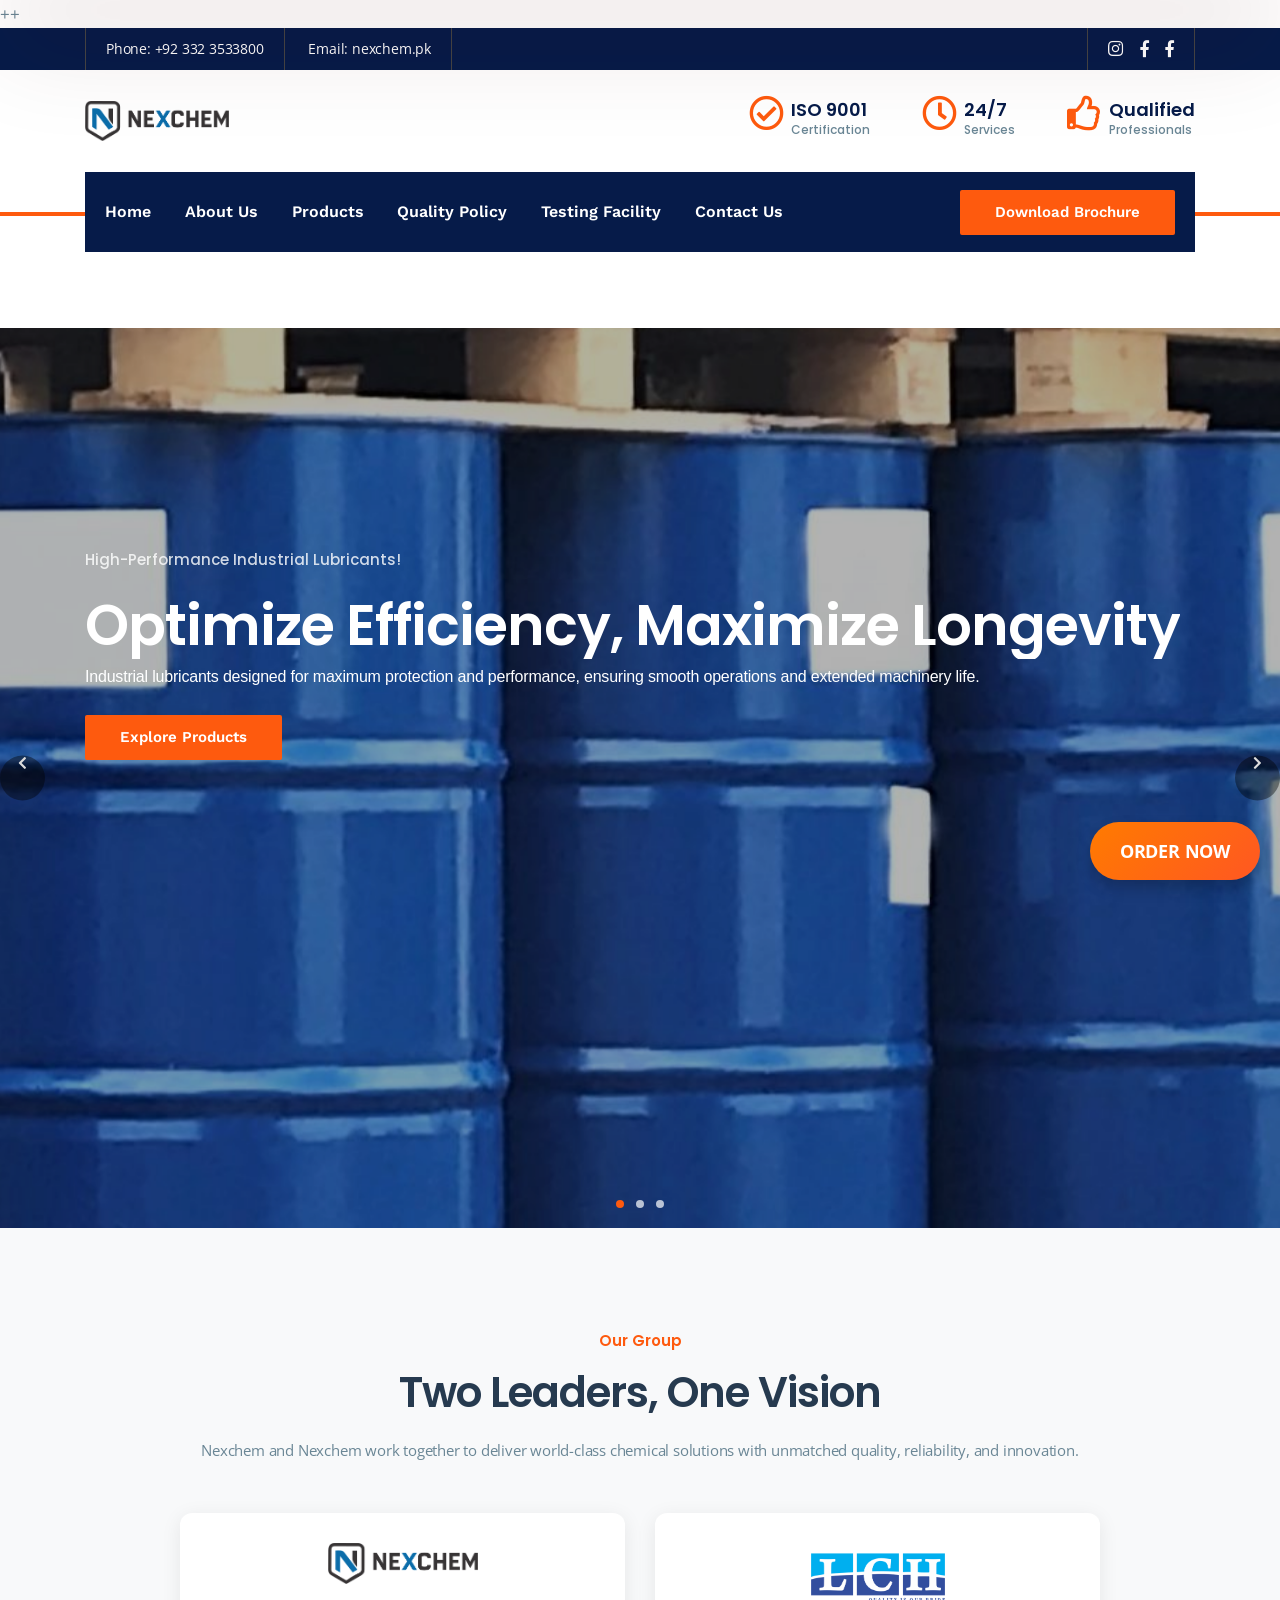
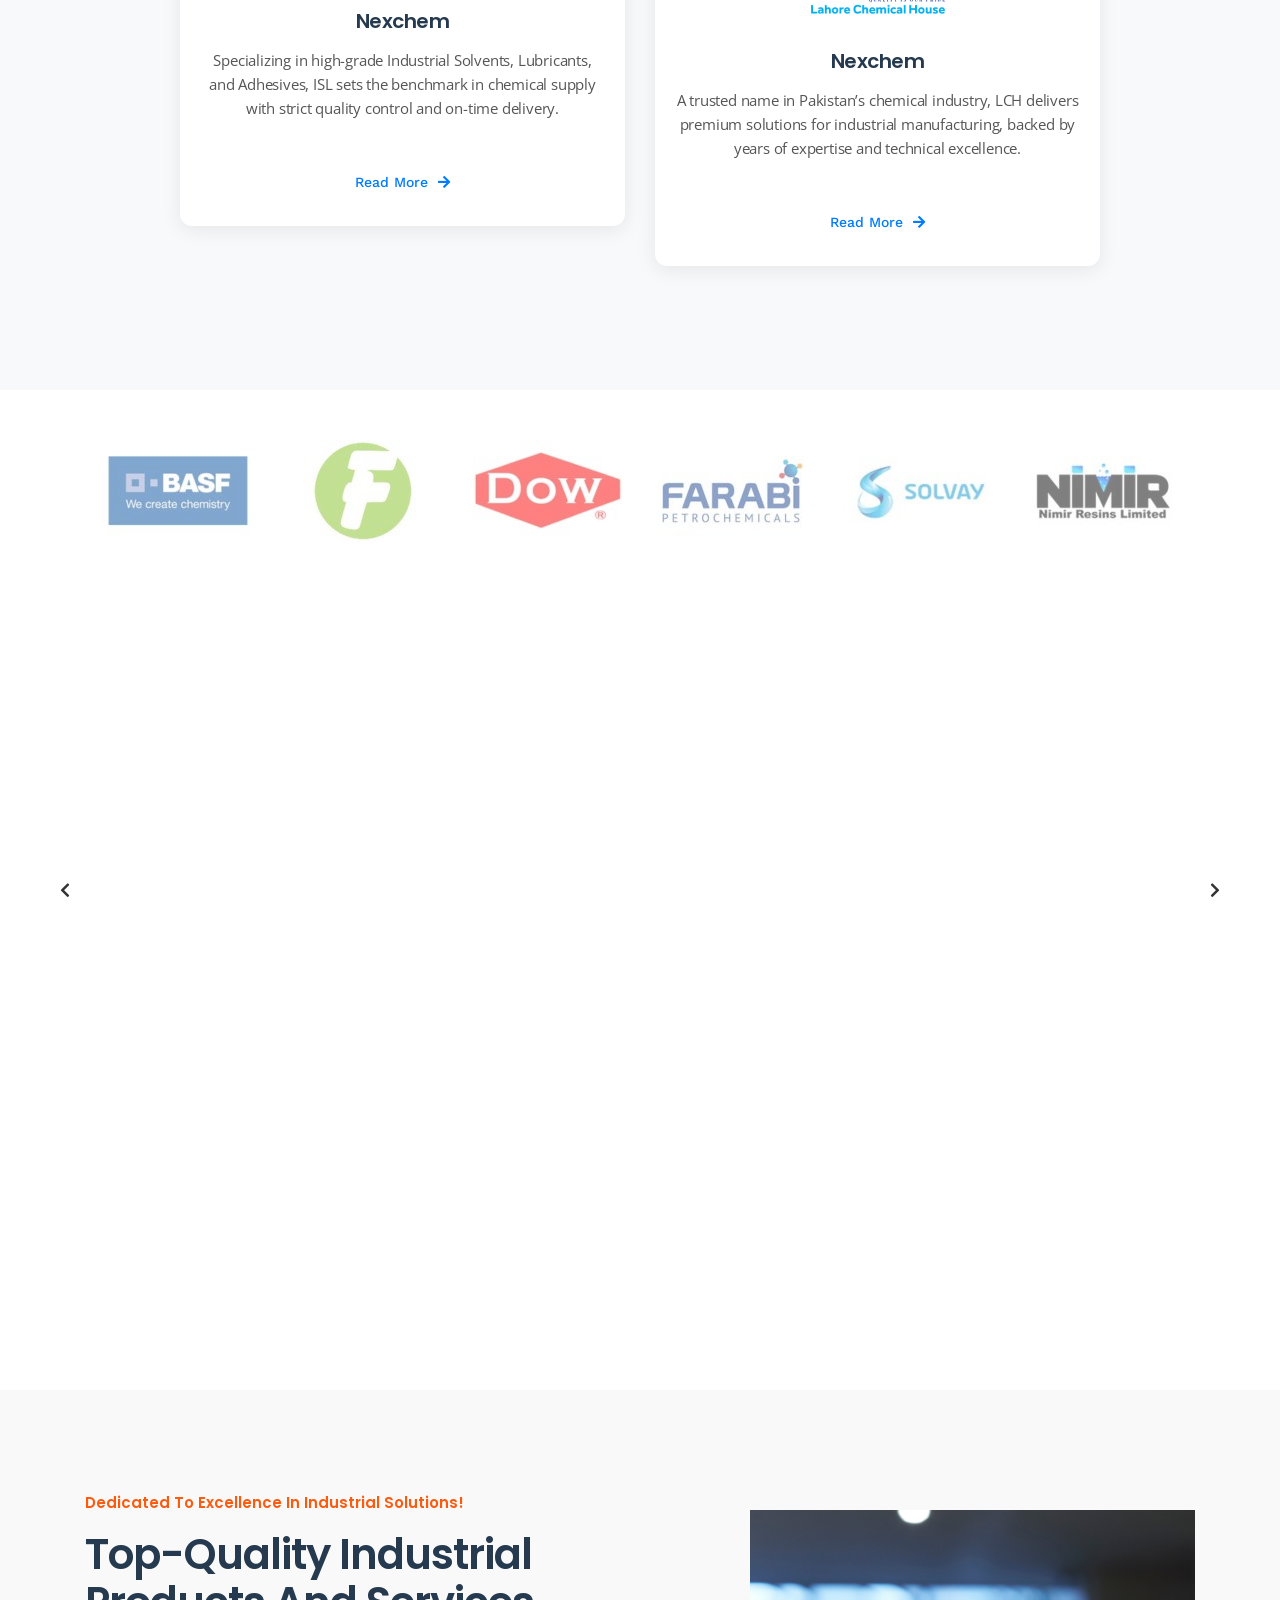
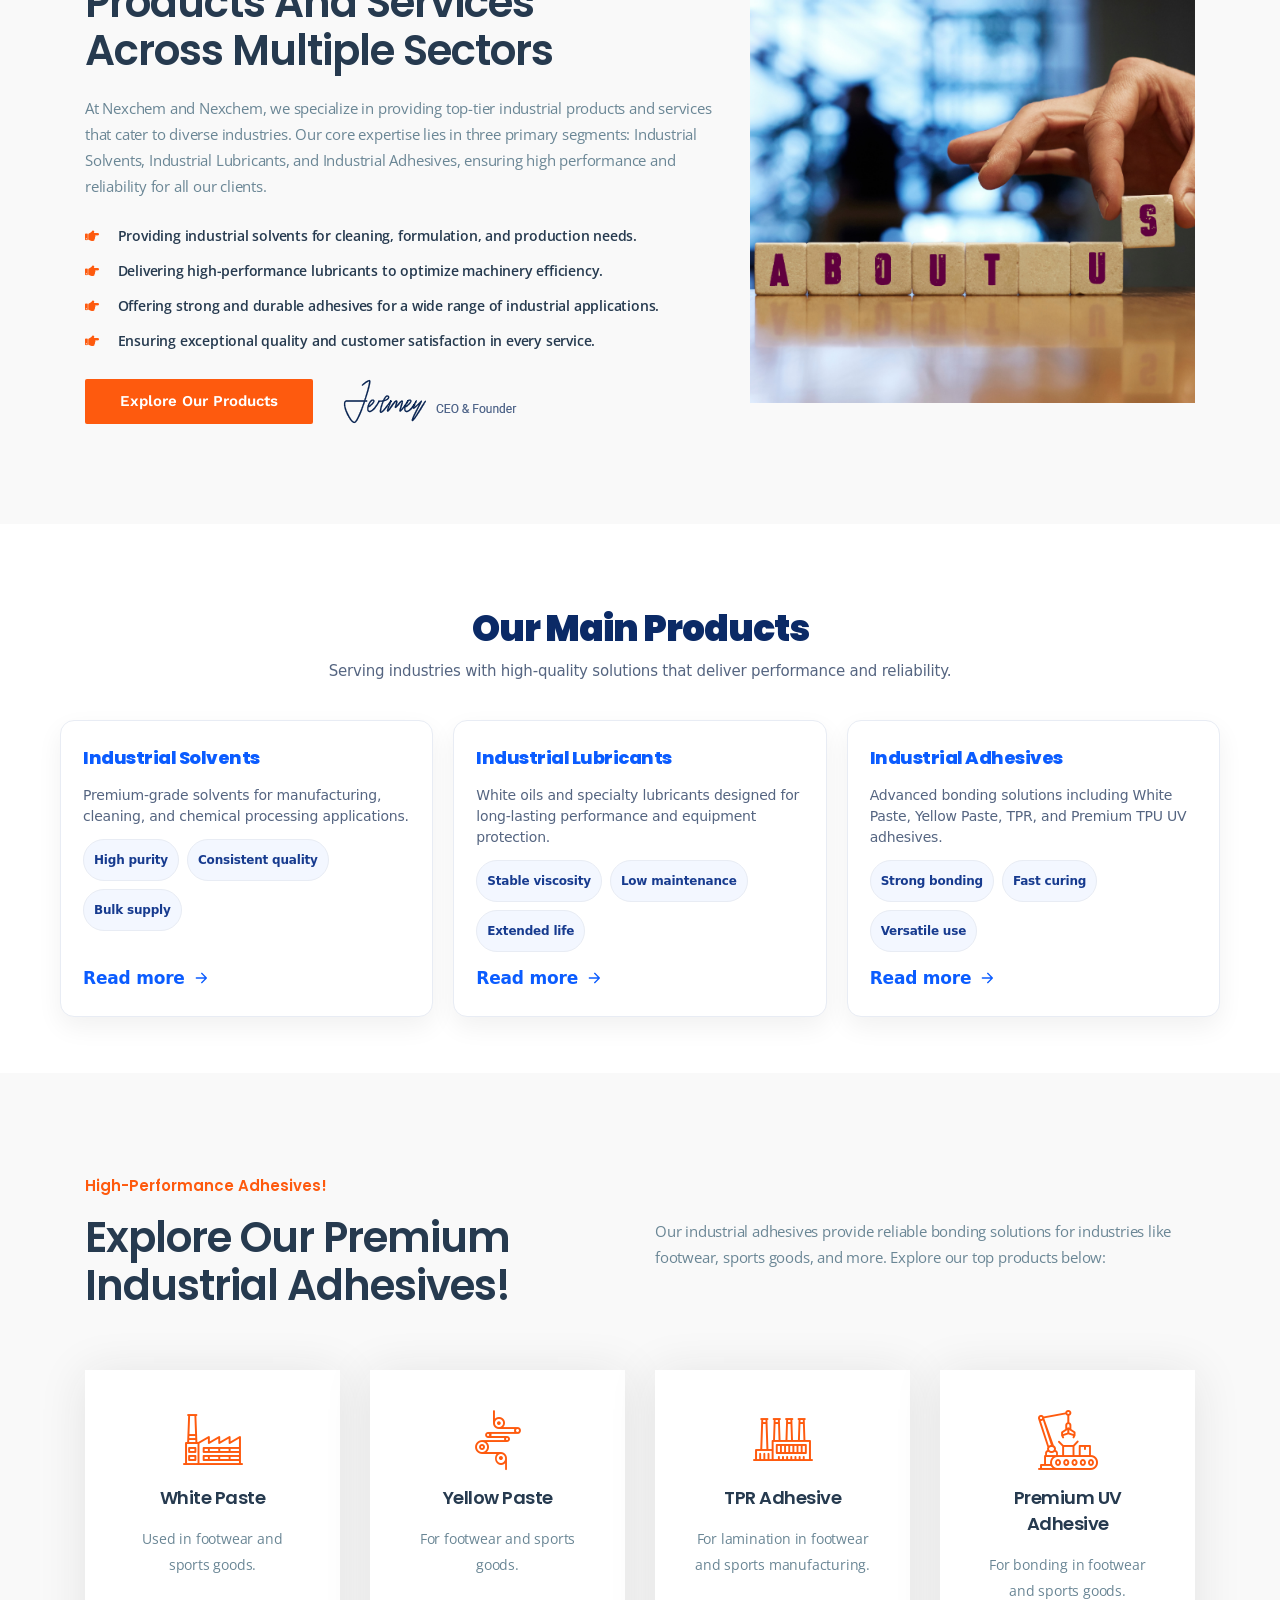
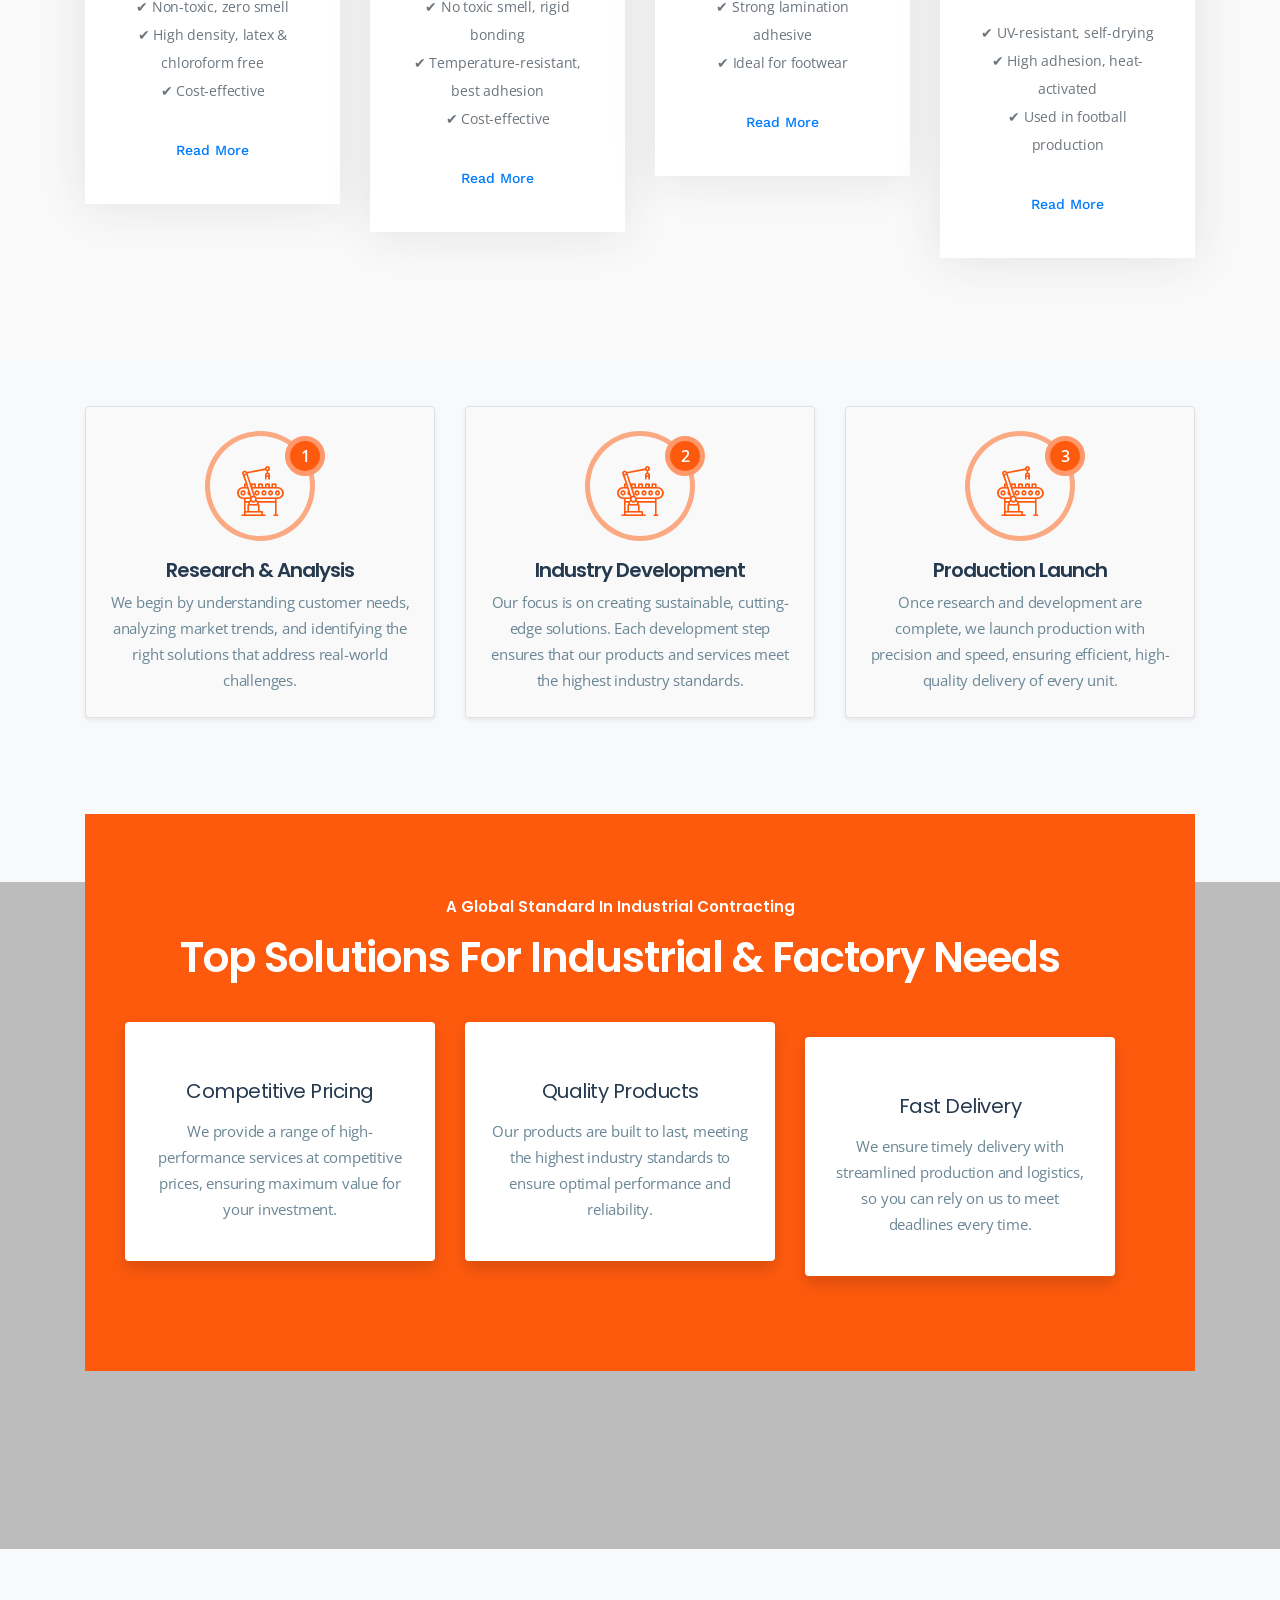
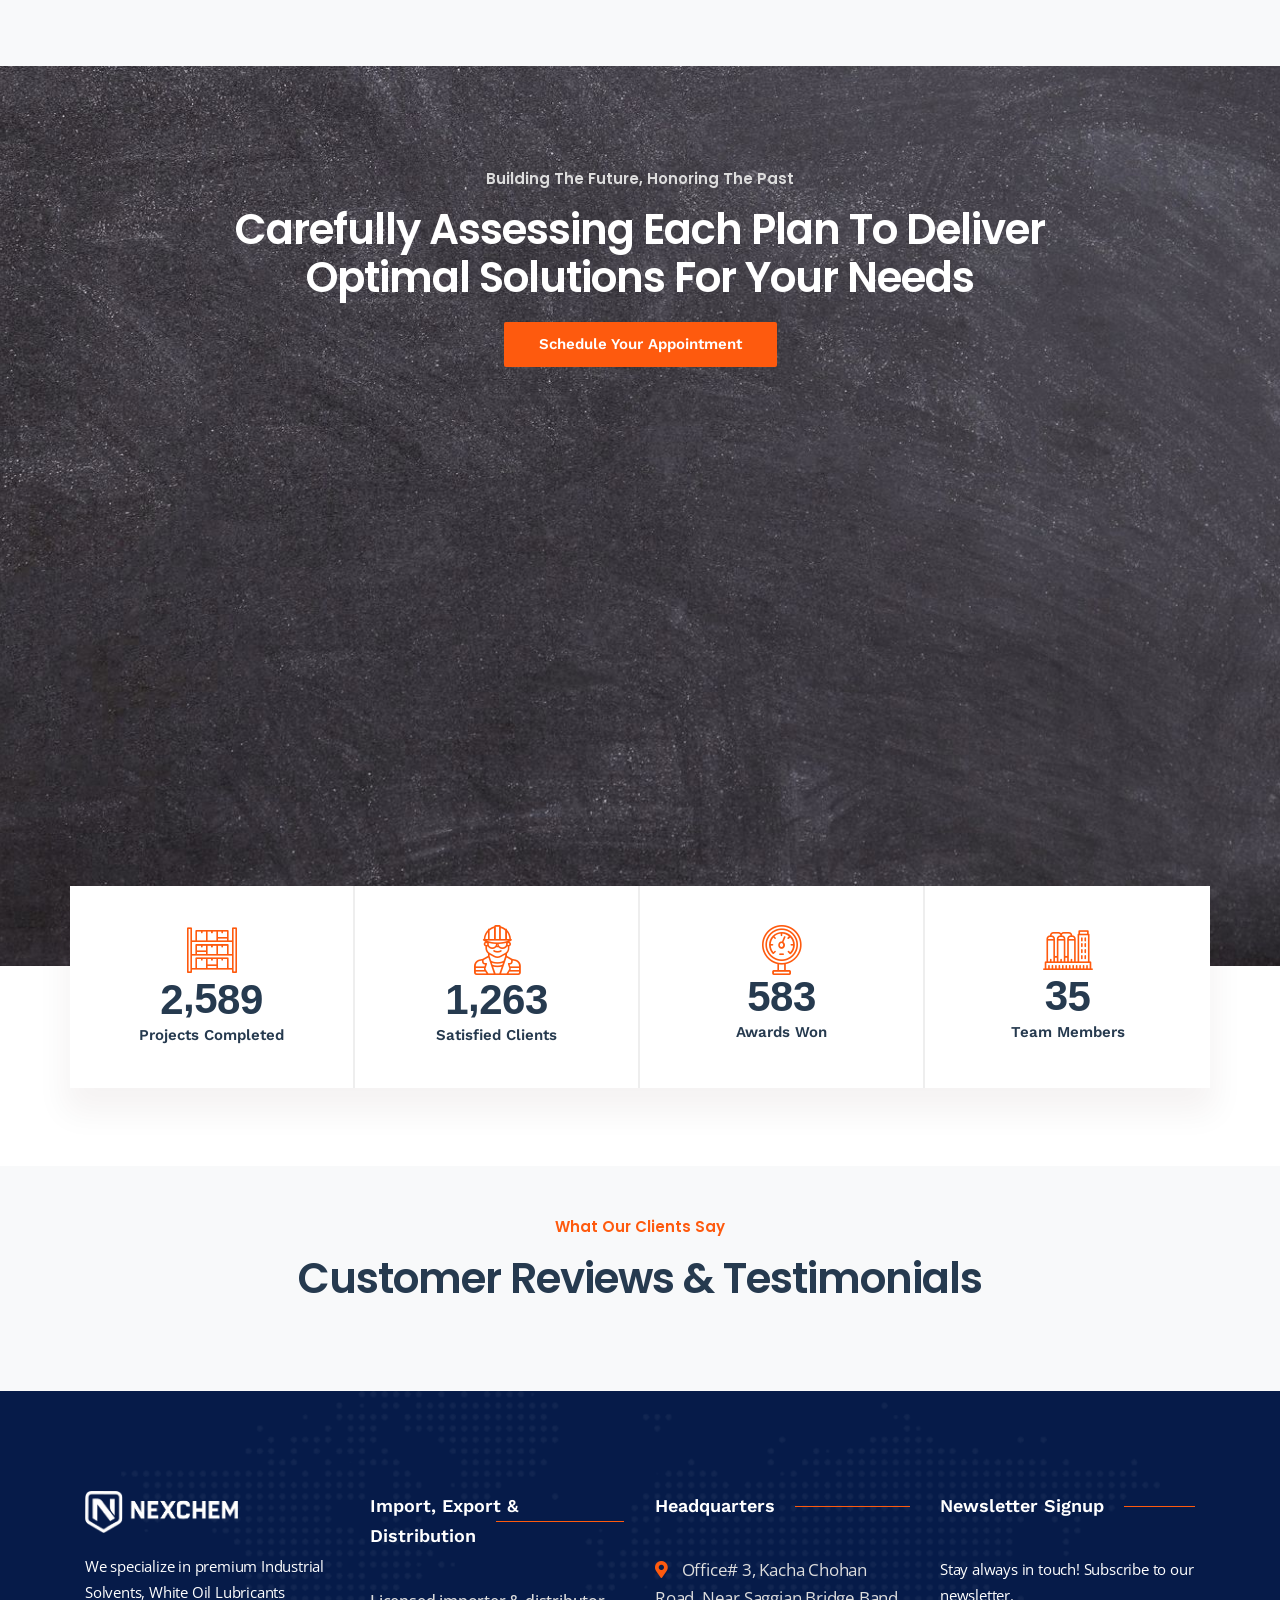
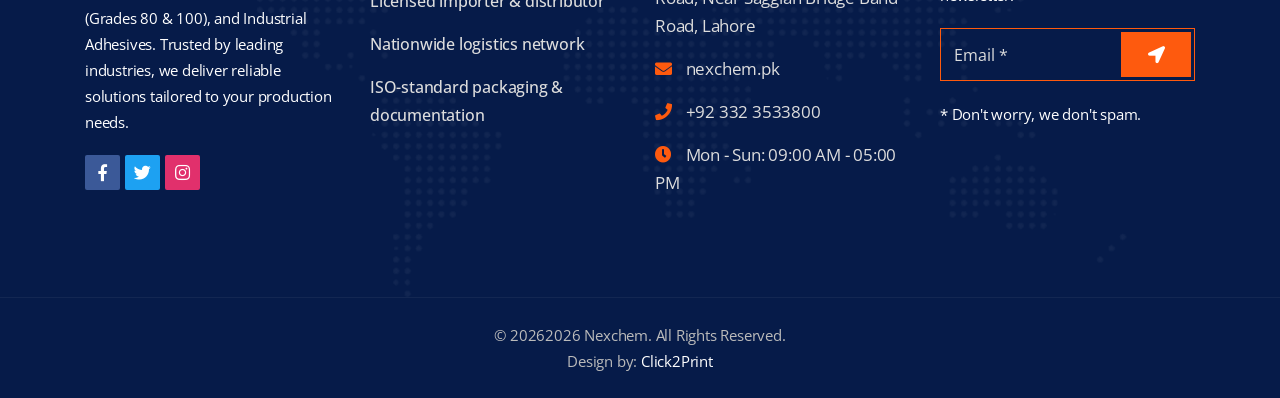
==== index.html @ 0163a03b "version1 **Nexchem** is a Pakistan-based industrial chemical supplier specialising in premium indust" ====
++<!doctype html>
<!--[if lt IE 7]>      <html class="no-js lt-ie9 lt-ie8 lt-ie7" lang=""> <![endif]-->
<!--[if IE 7]>         <html class="no-js lt-ie9 lt-ie8" lang=""> <![endif]-->
<!--[if IE 8]>         <html class="no-js lt-ie9" lang=""> <![endif]-->
<!--[if gt IE 8]><!-->
<html class="no-js" lang="en">
<!--<![endif]-->

<head>
    <meta charset="utf-8">
    <meta name="viewport" content="width=device-width, initial-scale=1">
    <meta name="description" content="Industrial &amp; Construction HTML Template">
    <meta name="author" content="ThemeEaster">

    <title>Nexchem – Your Trusted Industrial Chemical Leader</title>

    <link rel="shortcut icon" type="image/x-icon" href="assets/img/favicons.png">

    <link rel="stylesheet" href="assets/css/fontawesome.min.css">
    <link rel="stylesheet" href="assets/css/animate.min.css">
    <link rel="stylesheet" href="assets/css/bootstrap.min.css">
    <link rel="stylesheet" href="assets/css/bootstrap.min.css">
    <link rel="stylesheet" href="assets/css/dl-construction-icons.min.css">
    <link rel="stylesheet" href="assets/css/slick.min.css">
    <link rel="stylesheet" href="assets/css/odometer.min.css">
    <link rel="stylesheet" href="assets/css/slider.css">
    <link rel="stylesheet" href="assets/css/venobox.min.css">
    <link rel="stylesheet" href="assets/css/main.css">

    <script src="assets/js/vendor/modernizr-2.8.3-respond-1.4.2.min.js"></script>
</head>

<body class="header-2">
    <!--[if lt IE 8]>
            <p class="browserupgrade">You are using an <strong>outdated</strong> browser. Please <a href="http://browsehappy.com/">upgrade your browser</a> to improve your experience.</p>
        <![endif]-->

    <div class="site-preloader-wrap">
        <div class="spinner"></div>
    </div><!-- /.site-preloader-wrap -->

    <header class="header header-two">
        <div class="top-header-two top-bar">
            <div class="container">
                <div class="top-bar-inner">
                    <div class="top-left">
                        <ul>
                            <li>Phone: <a href="tel:+923328737406">+92 332 3533800</a></li>
                            <li>Email: <a href="mailto:nexchem.pk">nexchem.pk</a></li>
                        </ul>
                    </div>
                    <div class="top-right">
    <ul class="top-social">
        <li><a href="https://www.instagram.com/Nexchem" target="_blank"><i class="fab fa-instagram"></i></a></li>
        <li><a href="https://www.facebook.com/profile.php?id=100064148228417" target="_blank"><i class="fab fa-facebook-f"></i></a></li>
        <li><a href="https://www.facebook.com/profile.php?id=100064148228417" target="_blank"><i class="fab fa-facebook-f"></i></a></li>
            </ul>
</div>
</div>
            </div>
        </div><!-- /.top-bar -->
        <div class="mid-header">
            <div class="container">
                <div class="mid-header-inner">
                    <div class="header-logo">
                        <a href="index.html">
                            <img src="assets/img/logo-dark.png" alt="Logo" />
                        </a>
                    </div>
                    <div class="mid-header-right">
                        <ul>
                            <li>
                                <div class="icon">
                                    <i class="far fa-check-circle"></i>
                                </div>
                                <span>ISO 9001</span>Certification
                            </li>
                            <li>
                                <div class="icon">
                                    <i class="far fa-clock"></i>
                                </div>
                                <span>24/7</span>Services
                            </li>
                            <li>
                                <div class="icon">
                                    <i class="far fa-thumbs-up"></i>
                                </div>
                                <span>Qualified</span>Professionals
                            </li>
                        </ul>
                    </div>
                </div>
            </div>
        </div><!-- /.mid-header -->
        <div class="primary-header-two primary-header">
            <div class="container">
                <div class="primary-header-inner">
                    <div class="header-menu-wrap">
                        <ul class="dl-menu">
                            <li><a href="index.html">Home</a>
                                
                            </li>
                            <li><a href="about.html">About Us</a>
                               <ul>
                                    <li><a href="about.html#why-choose-us">Why Choose Us</a></li>
                                    
                                </ul> 
                            </li>
                            <li><a href="#">Products</a>
                                <ul>
                                    <li><a href="Industrial-Solvents.html">Industrial Solvents</a></li>
                                    <li><a href="Industrial-Lubricants.html">Industrial Lubricants</a></li>
                                    <li><a href="Industrial-Adhesives.html">Industrial Adhesives</a></li>
                                </ul>
                            </li>
                            
                            <li><a href="Quality-Policy.html">Quality Policy</a>
                                
                            </li>
							 <li><a href="Testing-Facility.html">Testing Facility</a>
                                
                            </li>
							
                            <li><a href="contact.html">Contact Us</a></li>
                        </ul>
                    </div><!-- /.header-menu-wrap -->
                   <div class="header-right">
    <div class="search-icon dl-search-icon">
            </div>
    <a class="header-btn" href="assets/img/ISL-LCH Brochure.pdf">Download Brochure <span></span></a>
    <!-- Burger menu -->
    <div class="mobile-menu-icon">
        <div class="burger-menu">
            <div class="line-menu line-half first-line"></div>
            <div class="line-menu"></div>
            <div class="line-menu line-half last-line"></div>
        </div>
    </div>
</div>

                    </div><!-- /.header-right -->
                </div><!-- /.primary-header-inner -->
            </div>
        </div><!-- /.primary-header-two -->
    </header><!-- /.header-two -->
<br>
<BR>
<!-- Sticky Button -->
<div id="sticky-button" class="sticky-button">
    <a href="tel:+923328737406" class="order-btn">
        Order Now
    </a>
</div>

<!-- CSS for Sticky Button -->
<style>
    #sticky-button {
        position: fixed;
        bottom: 20px;
        right: 20px;
        z-index: 1000;
    }

    .order-btn {
        display: inline-block;
        padding: 15px 30px;
        background: linear-gradient(135deg, #ff7b00, #ff5722);
        color: white;
        font-size: 18px;
        font-weight: bold;
        text-transform: uppercase;
        border-radius: 50px;
        text-decoration: none;
        box-shadow: 0 8px 15px rgba(0, 0, 0, 0.2);
        transition: all 0.3s ease;
        border: none;
    }

    .order-btn:hover {
        background: linear-gradient(135deg, #ff5722, #ff7b00);
        box-shadow: 0 12px 20px rgba(0, 0, 0, 0.3);
        transform: translateY(-3px);
    }

    .order-btn:active {
        background: #ff5722;
        box-shadow: 0 6px 10px rgba(0, 0, 0, 0.2);
        transform: translateY(0);
    }
</style>

<!-- Optional JavaScript (for added functionality) -->
<script>
    // Optional: Tracking click event
    document.querySelector('.order-btn').addEventListener('click', function () {
        console.log('Order Now button clicked!');
    });
</script>
<BR>
<BR>

    <div id="dl-popup-search-box">
        <div class="box-inner-wrap d-flex align-items-center">
            <form id="form" action="#" method="get" role="search">
                <input type="text" name="s" placeholder="Type keywords here..." />
                <button id="popup-search-button" type="submit" name="submit"><i class="fas fa-search"></i></button>
            </form>
        </div>
    </div><!-- /#dl-popup-search-box -->

    <div id="main-slider" class="dl-slider">
       <div class="single-slide">
    <div class="bg-img kenburns-top-right" style="background-image:url(assets/img/dl-slider-2.jpg);"></div>
    <div class="overlay"></div>
    <div class="slider-content-wrap d-flex align-items-center text-left">
        <div class="container">
            <div class="slider-content">
                <div class="dl-caption medium">
                    <div class="inner-layer">
                        <div data-animation="fade-in-left" data-delay="0.5s">High-Performance Industrial Lubricants!</div>
                    </div>
                </div>
                <div class="dl-caption big">
                    <div class="inner-layer">
                        <div data-animation="fade-in-left" data-delay="1s">Optimize Efficiency, Maximize Longevity</div>
                    </div>
                </div>
                <div class="dl-caption small">
                    <div class="inner-layer">
                        <div data-animation="fade-in-left" data-delay="1.5s">Industrial lubricants designed for maximum protection and performance, ensuring smooth operations and extended machinery life.</div>
                    </div>
                </div>
                <div class="dl-btn-group">
                    <div class="inner-layer">
                        <a href="Industrial-Lubricants.html" class="default-btn" data-animation="fade-in-left" data-delay="2s">Explore Products <span></span></a>
                    </div>
                </div>
            </div>
        </div>
    </div>
</div>
       <!--Slide-1-->


       <!--Slide-2-->
<div class="single-slide">
    <div class="bg-img kenburns-top-right" style="background-image:url(assets/img/dl-slider-3.jpg);"></div>
    <div class="overlay"></div>
    <div class="slider-content-wrap d-flex align-items-center text-left">
        <div class="container">
            <div class="slider-content">
                <div class="dl-caption medium">
                    <div class="inner-layer">
                        <div data-animation="fade-in-left" data-delay="0.5s">Premium Industrial Solvents!</div>
                    </div>
                </div>
                <div class="dl-caption big">
                    <div class="inner-layer">
                        <div data-animation="fade-in-left" data-delay="1s">Powerful Solutions for <br>Every Industry Need</div>
                    </div>
                </div>
                <div class="dl-caption small">
                    <div class="inner-layer">
                        <div data-animation="fade-in-left" data-delay="1.5s">Industrial solvents designed for optimal cleaning, degreasing, and formulation, ensuring seamless production and operational efficiency.</div>
                    </div>
                </div>
                <div class="dl-btn-group">
                    <div class="inner-layer">
                        <a href="Industrial-Solvents.html" class="default-btn" data-animation="fade-in-left" data-delay="2s">Discover Solvents <span></span></a>
                    </div>
                </div>
            </div>
        </div>
    </div>
</div>

       <!--Slide-3-->
<div class="single-slide">
    <div class="bg-img kenburns-top-right" style="background-image:url(assets/img/dl-slider-4.jpg);"></div>
    <div class="overlay"></div>
    <div class="slider-content-wrap d-flex align-items-center text-left">
        <div class="container">
            <div class="slider-content">
                <div class="dl-caption medium">
                    <div class="inner-layer">
                        <div data-animation="fade-in-left" data-delay="0.5s">Advanced Industrial Adhesives!</div>
                    </div>
                </div>
                <div class="dl-caption big">
                    <div class="inner-layer">
                        <div data-animation="fade-in-left" data-delay="1s">Strong Bonds, Reliable Results</div>
                    </div>
                </div>
                <div class="dl-caption small">
                    <div class="inner-layer">
                        <div data-animation="fade-in-left" data-delay="1.5s">Industrial adhesives engineered for maximum strength and durability, ensuring seamless bonding for all your production needs.</div>
                    </div>
                </div>
                <div class="dl-btn-group">
                    <div class="inner-layer">
                        <a href="Industrial-Adhesives.html" class="default-btn" data-animation="fade-in-left" data-delay="2s">Explore Adhesives <span></span></a>
                    </div>
                </div>
            </div>
        </div>
    </div>
</div>

		<!--Slide-4-->
    </div><!-- slider-section -->
	<!-- Our Companies Section -->
<section class="our-companies padding">
    <div class="container">
        <div class="section-heading text-center mb-50">
            <h4 class="sub-heading">Our Group</h4>
            <h2>Two Leaders, One Vision</h2>
            <p>Nexchem and Nexchem work together to deliver world-class chemical solutions with unmatched quality, reliability, and innovation.</p>
        </div>
        <div class="row justify-content-center">

            <!-- ISL Company Card -->
            <div class="col-md-5 col-sm-6 mb-4 wow fadeInUp" data-wow-delay="200ms">
                <div class="company-card text-center">
                    <div class="company-logo mb-20">
                        <!-- Add ISL Logo Here -->
                        <img src="assets/img/logo-dark.png" alt="Nexchem" style="max-width:150px;">
                    </div>
                    <h3>Nexchem</h3>
                    <p>Specializing in high-grade Industrial Solvents, Lubricants, and Adhesives, ISL sets the benchmark in chemical supply with strict quality control and on-time delivery.</p>
                    <a href="about.html" class="read-more">Read More <i class="fas fa-arrow-right"></i></a>
                </div>
            </div>

            <!-- LCH Company Card -->
            <div class="col-md-5 col-sm-6 mb-4 wow fadeInUp" data-wow-delay="300ms">
                <div class="company-card text-center">
                    <div class="company-logo mb-20">
                        <!-- Add LCH Logo Here -->
                        <img src="assets/img/LCH.png" alt="Nexchem" style="max-width:150px;">
                    </div>
                    <h3>Nexchem</h3>
                    <p>A trusted name in Pakistan’s chemical industry, LCH delivers premium solutions for industrial manufacturing, backed by years of expertise and technical excellence.</p>
                    <a href="about.html" class="read-more">Read More <i class="fas fa-arrow-right"></i></a>
                </div>
            </div>

        </div>
    </div>
</section>

<!-- CSS for Styling -->
<style>
.our-companies {
    background: #f8f9fa;
}
.company-card {
    background: #fff;
    border-radius: 12px;
    padding: 30px 20px;
    box-shadow: 0 4px 20px rgba(0,0,0,0.08);
    transition: all 0.3s ease;
}
.company-card:hover {
    transform: translateY(-5px);
    box-shadow: 0 8px 25px rgba(0,0,0,0.12);
}
.company-logo img {
    max-width: 150px;
}
.company-card h3 {
    font-weight: 600;
    margin-bottom: 10px;
}
.company-card p {
    color: #555;
    font-size: 15px;
    line-height: 1.6;
    min-height: 90px;
}
.read-more {
    display: inline-block;
    margin-top: 15px;
    font-weight: 500;
    color: #007bff;
    text-decoration: none;
}
.read-more i {
    margin-left: 5px;
    transition: margin-left 0.3s;
}
.read-more:hover i {
    margin-left: 10px;
}
</style>

	<section class="sponsor-section">
        <div class="container">
            <div class="slider sponsor-carousel nav-style">
                <div class="sponsor-item">
                    <img src="assets/img/sponsor-1.jpg" alt="sponsor">
                </div>
                <div class="sponsor-item">
                    <img src="assets/img/sponsor-2.jpg" alt="sponsor">
                </div>
                <div class="sponsor-item">
                    <img src="assets/img/sponsor-3.jpg" alt="sponsor">
                </div>
                <div class="sponsor-item">
                    <img src="assets/img/sponsor-4.jpg" alt="sponsor">
                </div>
                <div class="sponsor-item">
                    <img src="assets/img/sponsor-5.jpg" alt="sponsor">
                </div>
                <div class="sponsor-item">
                    <img src="assets/img/sponsor-6.jpg" alt="sponsor">
                </div>
                <div class="sponsor-item">
                    <img src="assets/img/sponsor-7.jpg" alt="sponsor">
                </div>
				<div class="sponsor-item">
                    <img src="assets/img/sponsor-8.jpg" alt="sponsor">
                </div>
				<div class="sponsor-item">
                    <img src="assets/img/sponsor-9.jpg" alt="sponsor">
                </div>
				<div class="sponsor-item">
                    <img src="assets/img/sponsor-10.jpg" alt="sponsor">
                </div>
				<div class="sponsor-item">
                    <img src="assets/img/sponsor-11.jpg" alt="sponsor">
                </div>
				<div class="sponsor-item">
                    <img src="assets/img/sponsor-12.jpg" alt="sponsor">
                </div>
				<div class="sponsor-item">
                    <img src="assets/img/sponsor-13.jpg" alt="sponsor">
                </div>
				<div class="sponsor-item">
                    <img src="assets/img/sponsor-14.jpg" alt="sponsor">
                </div>
				<div class="sponsor-item">
                    <img src="assets/img/sponsor-15.jpg" alt="sponsor">
                </div>
				<div class="sponsor-item">
                    <img src="assets/img/sponsor-16.jpg" alt="sponsor">
                </div>
				<div class="sponsor-item">
                    <img src="assets/img/sponsor-17.jpg" alt="sponsor">
                </div>
				<div class="sponsor-item">
                    <img src="assets/img/sponsor-18.jpg" alt="sponsor">
                </div>
				<div class="sponsor-item">
                    <img src="assets/img/sponsor-19.jpg" alt="sponsor">
                </div>
				<div class="sponsor-item">
                    <img src="assets/img/sponsor-20.jpg" alt="sponsor">
                </div>
				<div class="sponsor-item">
                    <img src="assets/img/sponsor-21.jpg" alt="sponsor">
                </div>
				<div class="sponsor-item">
                    <img src="assets/img/sponsor-22.jpg" alt="sponsor">
                </div>
				<div class="sponsor-item">
                    <img src="assets/img/sponsor-23.jpg" alt="sponsor">
                </div>
				<div class="sponsor-item">
                    <img src="assets/img/sponsor-24.jpg" alt="sponsor">
                </div>
				<div class="sponsor-item">
                    <img src="assets/img/sponsor-25.jpg" alt="sponsor">
                </div>
				<div class="sponsor-item">
                    <img src="assets/img/sponsor-26.jpg" alt="sponsor">
                </div>
				<div class="sponsor-item">
                    <img src="assets/img/sponsor-27.jpg" alt="sponsor">
                </div>
				<div class="sponsor-item">
                    <img src="assets/img/sponsor-28.jpg" alt="sponsor">
                </div>
				<div class="sponsor-item">
                    <img src="assets/img/sponsor-29.jpg" alt="sponsor">
                </div>
				<div class="sponsor-item">
                    <img src="assets/img/sponsor-30.jpg" alt="sponsor">
                </div>
				<div class="sponsor-item">
                    <img src="assets/img/sponsor-31.jpg" alt="sponsor">
                </div>
				<div class="sponsor-item">
                    <img src="assets/img/sponsor-32.jpg" alt="sponsor">
                </div>
			
            </div>
        </div>
    </section><!-- ./ sponsor-section -->
	


  <section class="about-section padding bg-grey">
    <div class="container">
        <div class="about-wrap row">
            <div class="col-lg-7 sm-padding wow fadeInLeft" data-wow-delay="200ms">
                <div class="about-content">
                    <div class="section-heading mb-20">
                        <h4 class="sub-heading">Dedicated to Excellence in Industrial Solutions!</h4>
                        <h2>Top-Quality Industrial Products and Services <br> Across Multiple Sectors</h2>
                        <p>At Nexchem and Nexchem, we specialize in providing top-tier industrial products and services that cater to diverse industries. Our core expertise lies in three primary segments: Industrial Solvents, Industrial Lubricants, and Industrial Adhesives, ensuring high performance and reliability for all our clients.</p>
                    </div><!-- /.section-heading -->
                    <ul class="about-list">
                        <li><i class="fas fa-hand-point-right"></i> Providing industrial solvents for cleaning, formulation, and production needs.</li>
                        <li><i class="fas fa-hand-point-right"></i> Delivering high-performance lubricants to optimize machinery efficiency.</li>
                        <li><i class="fas fa-hand-point-right"></i> Offering strong and durable adhesives for a wide range of industrial applications.</li>
                        <li><i class="fas fa-hand-point-right"></i> Ensuring exceptional quality and customer satisfaction in every service.</li>
                    </ul>
                    <div class="sign">
                        <a href="#" class="default-btn">Explore Our Products <span></span></a>
                        <img src="assets/img/signature.png" alt="img">
                    </div>
                </div>
            </div>
            <div class="col-lg-5 sm-padding wow fadeInRight" data-wow-delay="200ms">
                <div class="about-item">
                    <img src="assets/img/about-bg-1.png" alt="img">
                </div>
            </div>
        </div>
    </div>
</section><!-- ./ about-section -->
<br>
<section id="main-products" class="mp-sec" aria-label="Our Main Products">
  <style>
    /* ===== Main Products Section ===== */
    .mp-sec{
      --blue:#0b5cff; --blue-dark:#094acc; --text:#0f172a; --muted:#556581; --border:#e8ecf4;
      --card-bg:#ffffff; --bg:#ffffff; --radius:14px; --shadow:0 10px 26px rgba(2,8,23,.06);
      background:var(--bg); color:var(--text); font-family:"Segoe UI",system-ui,Arial;
      padding:56px 0;
    }
    .mp-wrap{max-width:1200px;margin:0 auto;padding:0 20px}
    .mp-head{text-align:center;margin-bottom:36px}
    .mp-title{margin:0;font-size:clamp(26px,3vw,36px);font-weight:900;color:#0b2a66}
    .mp-sub{margin:8px 0 0;color:var(--muted)}

    .mp-grid{
      display:grid;grid-template-columns:repeat(auto-fit,minmax(260px,1fr));gap:20px;
    }
    .mp-card{
      background:var(--card-bg);border:1px solid var(--border);border-radius:var(--radius);
      box-shadow:var(--shadow);padding:22px;display:flex;flex-direction:column;gap:12px;
      transition:transform .25s ease,box-shadow .25s ease,border-color .25s ease;
    }
    .mp-card:hover{
      transform:translateY(-6px);border-color:var(--blue);
      box-shadow:0 18px 42px rgba(11,92,255,.18);
    }
    .mp-name{margin:0;font-weight:800;font-size:18px;color:var(--blue)}
    .mp-desc{margin:0;color:var(--muted);font-size:14px;line-height:1.5}
    .mp-tags{display:flex;flex-wrap:wrap;gap:8px}
    .mp-tag{
      background:#f3f7ff;border:1px solid var(--border);color:#173b8f;
      padding:6px 10px;border-radius:999px;font-size:12px;font-weight:700
    }
    .mp-link{
      margin-top:auto;display:inline-flex;align-items:center;gap:8px;width:max-content;
      color:var(--blue);font-weight:800;text-decoration:none;border-bottom:2px solid transparent;
      transition:color .2s ease,border-color .2s ease,transform .2s ease;
    }
    .mp-link:hover{
      color:var(--blue-dark);border-color:var(--blue-dark);transform:translateY(-1px);
    }
    .mp-link svg{width:16px;height:16px;flex:none}
  </style>

  <div class="mp-wrap">
    <div class="mp-head">
      <h2 class="mp-title">Our Main Products</h2>
      <p class="mp-sub">Serving industries with high-quality solutions that deliver performance and reliability.</p>
    </div>

    <div class="mp-grid" role="list">
      <!-- Industrial Solvents -->
      <article class="mp-card" role="listitem">
        <h3 class="mp-name">Industrial Solvents</h3>
        <p class="mp-desc">Premium-grade solvents for manufacturing, cleaning, and chemical processing applications.</p>
        <div class="mp-tags">
          <span class="mp-tag">High purity</span>
          <span class="mp-tag">Consistent quality</span>
          <span class="mp-tag">Bulk supply</span>
        </div>
        <a class="mp-link" href="Industrial-Solvents.html" aria-label="Read more about Industrial Solvents">
          Read more
          <svg viewBox="0 0 24 24" fill="none" aria-hidden="true">
            <path d="M5 12h14M13 5l7 7-7 7" stroke="currentColor" stroke-width="2" stroke-linecap="round" stroke-linejoin="round"/>
          </svg>
        </a>
      </article>

      <!-- Industrial Lubricants -->
      <article class="mp-card" role="listitem">
        <h3 class="mp-name">Industrial Lubricants</h3>
        <p class="mp-desc">White oils and specialty lubricants designed for long-lasting performance and equipment protection.</p>
        <div class="mp-tags">
          <span class="mp-tag">Stable viscosity</span>
          <span class="mp-tag">Low maintenance</span>
          <span class="mp-tag">Extended life</span>
        </div>
        <a class="mp-link" href="Industrial-Lubricants.html" aria-label="Read more about Industrial Lubricants">
          Read more
          <svg viewBox="0 0 24 24" fill="none" aria-hidden="true">
            <path d="M5 12h14M13 5l7 7-7 7" stroke="currentColor" stroke-width="2" stroke-linecap="round" stroke-linejoin="round"/>
          </svg>
        </a>
      </article>

      <!-- Industrial Adhesives -->
      <article class="mp-card" role="listitem">
        <h3 class="mp-name">Industrial Adhesives</h3>
        <p class="mp-desc">Advanced bonding solutions including White Paste, Yellow Paste, TPR, and Premium TPU UV adhesives.</p>
        <div class="mp-tags">
          <span class="mp-tag">Strong bonding</span>
          <span class="mp-tag">Fast curing</span>
          <span class="mp-tag">Versatile use</span>
        </div>
        <a class="mp-link" href="Industrial-Adhesives.html" aria-label="Read more about Industrial Adhesives">
          Read more
          <svg viewBox="0 0 24 24" fill="none" aria-hidden="true">
            <path d="M5 12h14M13 5l7 7-7 7" stroke="currentColor" stroke-width="2" stroke-linecap="round" stroke-linejoin="round"/>
          </svg>
        </a>
      </article>
    </div>
  </div>
</section>

<!-- Industrial Adhesives Service Section -->
<section class="service-section padding bg-grey">
    <div class="container">
        <div class="row d-flex align-items-center mb-40 wow fadeInUp" data-wow-delay="200ms">
            <div class="col-lg-6">
                <div class="section-heading">
                    <h4 class="sub-heading">High-Performance Adhesives!</h4>
                    <h2>Explore Our Premium Industrial Adhesives!</h2>
                </div><!-- /.section-heading -->
            </div>
            <div class="col-lg-6">
                <div class="section-heading">
                    <p>Our industrial adhesives provide reliable bonding solutions for industries like footwear, sports goods, and more. Explore our top products below:</p>
                </div><!-- /.section-heading -->
            </div>
        </div>

        <div class="row">
            <!-- White Paste (Kacha Solution) -->
            <div class="col-lg-3 col-sm-6 sm-padding wow fadeInUp" data-wow-delay="300ms">
                <div class="service-box">
                    <div class="service-content">
                        <div class="service-icon">
                            <i class="dl dl-factory-1"></i>
                        </div>
                        <h3>White Paste</h3>
                        <p>Used in footwear and sports goods.</p>
                        <ul class="text-muted small text-start list-unstyled mb-3">
                            <li>✔ Non-toxic, zero smell</li>
                            <li>✔ High density, latex & chloroform free</li>
                            <li>✔ Cost-effective</li>
                        </ul>
                        <a href="#" class="read-more">Read More</a>
                    </div>
                </div>
            </div>

            <!-- Yellow Paste (Pakka Solution) -->
            <div class="col-lg-3 col-sm-6 sm-padding wow fadeInUp" data-wow-delay="400ms">
                <div class="service-box">
                    <div class="service-content">
                        <div class="service-icon">
                            <i class="dl dl-conveyor-6"></i>
                        </div>
                        <h3>Yellow Paste</h3>
                        <p>For footwear and sports goods.</p>
                        <ul class="text-muted small text-start list-unstyled mb-3">
                            <li>✔ No toxic smell, rigid bonding</li>
                            <li>✔ Temperature-resistant, best adhesion</li>
                            <li>✔ Cost-effective</li>
                        </ul>
                        <a href="#" class="read-more">Read More</a>
                    </div>
                </div>
            </div>

            <!-- TPR Adhesive (Diamond Solution) -->
            <div class="col-lg-3 col-sm-6 sm-padding wow fadeInUp" data-wow-delay="500ms">
                <div class="service-box">
                    <div class="service-content">
                        <div class="service-icon">
                            <i class="dl dl-factory-4"></i>
                        </div>
                        <h3>TPR Adhesive</h3>
                        <p>For lamination in footwear and sports manufacturing.</p>
                        <ul class="text-muted small text-start list-unstyled mb-3">
                            <li>✔ Strong lamination adhesive</li>
                            <li>✔ Ideal for footwear</li>
                        </ul>
                        <a href="#" class="read-more">Read More</a>
                    </div>
                </div>
            </div>

            <!-- Premium UV Adhesive -->
            <div class="col-lg-3 col-sm-6 sm-padding wow fadeInUp" data-wow-delay="600ms">
                <div class="service-box">
                    <div class="service-content">
                        <div class="service-icon">
                            <i class="dl dl-industrial-robot-9"></i>
                        </div>
                        <h3>Premium UV Adhesive</h3>
                        <p>For bonding in footwear and sports goods.</p>
                        <ul class="text-muted small text-start list-unstyled mb-3">
                            <li>✔ UV-resistant, self-drying</li>
                            <li>✔ High adhesion, heat-activated</li>
                            <li>✔ Used in football production</li>
                        </ul>
                        <a href="#" class="read-more">Read More</a>
                    </div>
                </div>
            </div>
        </div>
    </div>
</section><!-- ./ service-section -->


  <!-- Working Process Section -->
<section class="working-process bg-light py-5">
    <div class="container">
        <div class="working-wrap row text-center">
            <!-- Research & Analysis Step -->
            <div class="col-lg-4 col-md-6 col-sm-6 sm-padding wow fadeInUp" data-wow-delay="200ms">
                <div class="working-process-box p-4 border rounded shadow-sm">
                    <div class="icon-box mb-3">
                        <i class="dl dl-industrial-robot-18"></i>
                        <span class="process-number">1</span>
                    </div>
                    <div class="content-box">
                        <h3 class="heading">Research & Analysis</h3>
                        <p class="desc">We begin by understanding customer needs, analyzing market trends, and identifying the right solutions that address real-world challenges.</p>
                    </div>
                </div>
            </div>
            <!-- Industry Development Step -->
            <div class="col-lg-4 col-md-6 col-sm-6 sm-padding wow fadeInUp" data-wow-delay="400ms">
                <div class="working-process-box p-4 border rounded shadow-sm">
                    <div class="icon-box mb-3">
                        <i class="dl dl-industrial-robot-18"></i>
                        <span class="process-number">2</span>
                    </div>
                    <div class="content-box">
                        <h3 class="heading">Industry Development</h3>
                        <p class="desc">Our focus is on creating sustainable, cutting-edge solutions. Each development step ensures that our products and services meet the highest industry standards.</p>
                    </div>
                </div>
            </div>
            <!-- Production Launch Step -->
            <div class="col-lg-4 col-md-6 col-sm-6 sm-padding wow fadeInUp" data-wow-delay="600ms">
                <div class="working-process-box p-4 border rounded shadow-sm">
                    <div class="icon-box mb-3">
                        <i class="dl dl-industrial-robot-18"></i>
                        <span class="process-number">3</span>
                    </div>
                    <div class="content-box">
                        <h3 class="heading">Production Launch</h3>
                        <p class="desc">Once research and development are complete, we launch production with precision and speed, ensuring efficient, high-quality delivery of every unit.</p>
                    </div>
                </div>
            </div>
        </div>
    </div>
</section><!-- ./ working-process -->


<!-- Feature Section -->
<section class="feature-section bg-light py-5">
    <div class="container">
        <div class="row align-items-center">
            <div class="col-lg-12 text-center">
                <div class="feature-wrap">
                    <div class="section-heading mb-40">
                        <h4 class="sub-heading">A Global Standard in Industrial Contracting</h4>
                        <h2>Top Solutions for Industrial & Factory Needs</h2>
                    </div><!-- /.section-heading -->
                    <ul class="feature-list row justify-content-center g-4">
                        <!-- Competitive Price Feature -->
                        <li class="col-lg-4 col-md-6 wow fadeInUp" data-wow-delay="200ms">
                            <div class="feature-box p-4 bg-white shadow rounded">
                                <i class="dl dl-factory-3 feature-icon"></i>
                                <h3 class="feature-heading">Competitive Pricing</h3>
                                <p class="feature-desc">We provide a range of high-performance services at competitive prices, ensuring maximum value for your investment.</p>
                            </div>
                        </li>
                        <!-- Quality Product Feature -->
                        <li class="col-lg-4 col-md-6 wow fadeInUp" data-wow-delay="300ms">
                            <div class="feature-box p-4 bg-white shadow rounded">
                                <i class="dl dl-d-printer-2 feature-icon"></i>
                                <h3 class="feature-heading">Quality Products</h3>
                                <p class="feature-desc">Our products are built to last, meeting the highest industry standards to ensure optimal performance and reliability.</p>
                            </div>
                        </li>
                        <!-- Fast Delivery Feature -->
                        <li class="col-lg-4 col-md-6 wow fadeInUp" data-wow-delay="400ms">
                            <div class="feature-box p-4 bg-white shadow rounded">
                                <i class="dl dl-loader feature-icon"></i>
                                <h3 class="feature-heading">Fast Delivery</h3>
                                <p class="feature-desc">We ensure timely delivery with streamlined production and logistics, so you can rely on us to meet deadlines every time.</p>
                            </div>
                        </li>
                    </ul>
                </div>
            </div>
        </div>
    </div>
</section><!-- ./ feature-secion -->


<!-- Call-to-Action Section -->
<section class="cta-section padding">
    <div class="container">
        <div class="section-heading mb-40 text-center wow fadeInUp" data-wow-delay="200ms">
            <h4 class="sub-heading">Building the Future, Honoring the Past</h4>
            <h2>Carefully Assessing Each Plan to Deliver <br>Optimal Solutions for Your Needs</h2>
            <a href="#" class="default-btn">Schedule Your Appointment <span></span></a>
        </div><!-- /.section-heading -->
    </div>
</section><!-- ./ cta-section -->

<!-- Counter Section -->
<section class="counter-section">
    <div class="container">
        <div class="counter-wrap row">
            <!-- Projects Completed Counter -->
            <div class="col-lg-3 col-sm-6 bd-right sm-padding wow fadeInUp" data-wow-delay="200ms">
                <div class="counter-item">
                    <div class="counter-content">
                        <i class="dl dl-stock"></i>
                        <h3><span class="odometer" data-count="2589">00</span></h3>
                        <h4>Projects Completed</h4>
                    </div>
                </div>
            </div>
            <!-- Satisfied Clients Counter -->
            <div class="col-lg-3 col-sm-6 bd-right sm-padding wow fadeInUp" data-wow-delay="300ms">
                <div class="counter-item">
                    <div class="counter-content">
                        <i class="dl dl-welder-1"></i>
                        <h3><span class="odometer" data-count="1263">00</span></h3>
                        <h4>Satisfied Clients</h4>
                    </div>
                </div>
            </div>
            <!-- Winning Awards Counter -->
            <div class="col-lg-3 col-sm-6 bd-right sm-padding wow fadeInUp" data-wow-delay="400ms">
                <div class="counter-item">
                    <div class="counter-content">
                        <i class="dl dl-meter-2"></i>
                        <h3><span class="odometer" data-count="583">00</span></h3>
                        <h4>Awards Won</h4>
                    </div>
                </div>
            </div>
            <!-- Team Members Counter -->
            <div class="col-lg-3 col-sm-6 sm-padding wow fadeInUp" data-wow-delay="500ms">
                <div class="counter-item">
                    <div class="counter-content">
                        <i class="dl dl-refinery"></i>
                        <h3><span class="odometer" data-count="35">00</span></h3>
                        <h4>Team Members</h4>
                    </div>
                </div>
            </div>
        </div>
    </div>
</section><!-- ./ counter-section -->
<br>
<!-- Testimonials Section -->
<section class="testimonials-section py-5 bg-light">
    <div class="container">
        <div class="section-heading text-center mb-40">
            <h4 class="sub-heading">What Our Clients Say</h4>
            <h2>Customer Reviews & Testimonials</h2>
        </div><!-- /.section-heading -->

        <!-- Testimonial Carousel -->
        <div class="testimonial-carousel owl-carousel owl-theme">
            <!-- Testimonial 1 -->
            <div class="testimonial-item">
                <p class="testimonial-text">"Zera Creative transformed our online presence. Their SEO expertise and website design significantly boosted our visibility and client engagement."</p>
                <div class="testimonial-author">
                    <h5 class="author-name">Ms. Hina</h5>
                    <span class="author-role">CEO, Hina Rathore Fashion Brand</span>
                </div>
            </div>
            <!-- Testimonial 2 -->
            <div class="testimonial-item">
                <p class="testimonial-text">"The team at Zera Creative provided exceptional SEO services, enhancing our website's performance and user experience."</p>
                <div class="testimonial-author">
                    <h5 class="author-name">Mr. Mush Panjwani</h5>
                    <span class="author-role">Founder, Coffee Wagera</span>
                </div>
            </div>
            <!-- Testimonial 3 -->
            <div class="testimonial-item">
                <p class="testimonial-text">"Their web development services were top-notch, delivering a sleek and functional website that perfectly represents our brand."</p>
                <div class="testimonial-author">
                    <h5 class="author-name">Mr. Moiz Khan</h5>
                    <span class="author-role">CEO, Digital Observant</span>
                </div>
            </div>
            <!-- Testimonial 4 -->
            <div class="testimonial-item">
                <p class="testimonial-text">"Zera Creative's team is highly professional and responsive, providing tailored solutions that met our specific needs."</p>
                <div class="testimonial-author">
                    <h5 class="author-name">Mr. Taimoor Tajuddin</h5>
                    <span class="author-role">Co-founder, Dodees Australia</span>
                </div>
            </div>
            <!-- Testimonial 5 -->
            <div class="testimonial-item">
                <p class="testimonial-text">"Outstanding customer support. The team helped us select the perfect adhesive for our needs, and the results were amazing!"</p>
                <div class="testimonial-author">
                    <h5 class="author-name">Mr. Zane</h5>
                    <span class="author-role">Owner, Zedtax Accounting</span>
                </div>
            </div>
            <!-- Testimonial 6 -->
            <div class="testimonial-item">
                <p class="testimonial-text">"Zera Creative's SEO strategies have significantly improved our search engine rankings and online visibility."</p>
                <div class="testimonial-author">
                    <h5 class="author-name">Cianna Elwin</h5>
                    <span class="author-role">Client</span>
                </div>
            </div>
            <!-- Testimonial 7 -->
            <div class="testimonial-item">
                <p class="testimonial-text">"Their team's dedication and expertise in SEO have been instrumental in driving traffic to our website."</p>
                <div class="testimonial-author">
                    <h5 class="author-name">M. JahanZaib Gulam Mustafa</h5>
                    <span class="author-role">Client</span>
                </div>
            </div>
            <!-- Testimonial 8 -->
            <div class="testimonial-item">
                <p class="testimonial-text">"Their web development services provided us with a user-friendly and visually appealing website."</p>
                <div class="testimonial-author">
                    <h5 class="author-name">Waseem Abbas</h5>
                    <span class="author-role">Client</span>
                </div>
            </div>
            <!-- Testimonial 9 -->
            <div class="testimonial-item">
                <p class="testimonial-text">"Their team's professionalism and attention to detail ensured the successful launch of our website."</p>
                <div class="testimonial-author">
                    <h5 class="author-name">Yousuf Zahid</h5>
                    <span class="author-role">Credo School & College System</span>
                </div>
            </div>
            <!-- Testimonial 10 -->
            <div class="testimonial-item">
                <p class="testimonial-text">"Zera Creative's SEO services have played a crucial role in enhancing our online presence and attracting more clients."</p>
                <div class="testimonial-author">
                    <h5 class="author-name">Akif M. Shaikh</h5>
                    <span class="author-role">Client</span>
                </div>
            </div>
            <!-- Testimonial 11 -->
            <div class="testimonial-item">
                <p class="testimonial-text">"Their team's expertise in SEO and web development helped us achieve our business goals effectively."</p>
                <div class="testimonial-author">
                    <h5 class="author-name">Sarah Lee</h5>
                    <span class="author-role">Client</span>
                </div>
            </div>
            <!-- Testimonial 12 -->
            <div class="testimonial-item">
                <p class="testimonial-text">"Zera Creative's innovative approach to SEO and web design has significantly improved our online performance."</p>
                <div class="testimonial-author">
                    <h5 class="author-name">David White</h5>
                    <span class="author-role">Client</span>
                </div>
            </div>
			 </div>
			  </div>
        </div><!-- /.testimonial-carousel -->
    </div>
</section><!-- /.testimonials-section -->

<!-- Testimonials Carousel Initialization Script -->
<script>
    $(document).ready(function() {
        // Initialize the Owl Carousel with 3-second interval
        $(".testimonial-carousel").owlCarousel({
            items: 1, // Show one testimonial at a time
            loop: true, // Loop the carousel
            autoplay: true, // Enable auto-scroll
            autoplayTimeout: 3000,  // Change review every 3 seconds
            autoplayHoverPause: true, // Pause when hovered
            dots: true,  // Enable navigation dots
            nav: true,  // Enable next/prev arrows
            navText: ["<", ">"]  // Customize arrows
        });
    });
</script>

<!-- Owl Carousel CSS and JS for functionality -->
<link rel="stylesheet" href="https://cdnjs.cloudflare.com/ajax/libs/OwlCarousel2/2.3.4/assets/owl.carousel.min.css">
<link rel="stylesheet" href="https://cdnjs.cloudflare.com/ajax/libs/OwlCarousel2/2.3.4/assets/owl.theme.default.min.css">
<script src="https://code.jquery.com/jquery-3.6.0.min.js"></script>
<script src="https://cdnjs.cloudflare.com/ajax/libs/OwlCarousel2/2.3.4/owl.carousel.min.js"></script>

<!-- Optional Custom Styling -->
<style>
    .testimonial-item {
        padding: 20px;
        background: #fff;
        border-radius: 8px;
        box-shadow: 0 4px 12px rgba(0, 0, 0, 0.1);
    }

    .testimonial-text {
        font-size: 16px;
        font-style: italic;
        color: #333;
        margin-bottom: 20px;
    }

    .testimonial-author {
        font-weight: bold;
    }

    .author-name {
        font-size: 18px;
        color: #444;
    }

    .author-role {
        font-size: 14px;
        color: #777;
    }

    .testimonial-carousel .owl-nav {
        position: absolute;
        top: 50%;
        width: 100%;
        z-index: 10;
    }

    .testimonial-carousel .owl-prev, .testimonial-carousel .owl-next {
        background: rgba(0, 0, 0, 0.5);
        color: white;
        font-size: 18px;
        border-radius: 50%;
        padding: 10px;
        margin-top: -30px;
    }

    .testimonial-carousel .owl-dots {
        text-align: center;
        margin-top: 20px;
    }

    .testimonial-carousel .owl-dot {
        width: 12px;
        height: 12px;
        margin: 0 5px;
        background: #bbb;
        border-radius: 50%;
    }

    .testimonial-carousel .owl-dot.active {
        background: #444;
    }
</style>

 <!-- Widget Section -->
<section class="widget-section padding bg-grey">
    <div class="widget-bg"></div>
    <div class="container">
        <div class="widget-wrap row">
            <!-- About Nexchem Section -->
            <div class="col-lg-3 col-md-6">
                <div class="widget-box">
                    <img src="assets/img/logo-light.png" alt="Nexchem Logo">
                    <p>We specialize in premium Industrial Solvents, White Oil Lubricants (Grades 80 & 100), and Industrial Adhesives. Trusted by leading industries, we deliver reliable solutions tailored to your production needs.</p>
                    <ul class="widget-social">
                        <li class="facebook"><a href="https://www.facebook.com/islchemicals"><i class="fab fa-facebook-f"></i></a></li>
                        <li class="twitter"><a href="https://twitter.com/islchemicals"><i class="fab fa-twitter"></i></a></li>
                        <li class="instagram"><a href="https://www.instagram.com/islchemicals"><i class="fab fa-instagram"></i></a></li>
                        
                    </ul>
                </div>
            </div>

            <!-- Import, Export & Distribution -->
            <div class="col-lg-3 col-md-6">
                <div class="widget-box">
                    <div class="widget-title">
                        <h3>Import, Export & Distribution</h3>
                    </div>
                    <ul class="widget-item">
                        <li><a href="#">Licensed importer & distributor</a></li>
                        <li><a href="#">Nationwide logistics network</a></li>
                        <li><a href="#">ISO-standard packaging & documentation</a></li>
                    </ul>
                </div>
            </div>

            <!-- Headquarters & Contact Info -->
            <div class="col-lg-3 col-md-6">
                <div class="widget-box">
                    <div class="widget-title">
                        <h3>Headquarters</h3>
                    </div>
                    <ul class="widget-contact">
                        <li>
                            <i class="fas fa-map-marker-alt"></i>
                            <span>Office# 3, Kacha Chohan Road, Near Saggian Bridge Band Road, Lahore</span>
                        </li>
                        <li>
                            <i class="fas fa-envelope"></i>
                            <span>nexchem.pk</span>
                        </li>
                        <li>
                            <i class="fas fa-phone"></i>
                            <span>+92 332 3533800</span>
                        </li>
                        <li>
                            <i class="fas fa-clock"></i>
                            <span>Mon - Sun: 09:00 AM - 05:00 PM</span>
                        </li>
                    </ul>
                </div>
            </div>

            <!-- Newsletter Signup -->
            <div class="col-lg-3 col-md-6">
                <div class="widget-box">
                    <div class="widget-title">
                        <h3>Newsletter Signup</h3>
                    </div>
                    <p>Stay always in touch! Subscribe to our newsletter.</p>
                    <form action="#" class="wt-subscribe-form">
                        <input class="form-control" type="email" name="email" placeholder="Email *" required="">
                        <input type="hidden" name="action" value="mailchimpsubscribe">
                        <button class="submit"><i class="fa fa-location-arrow"></i></button>
                        <div class="clearfix"></div>
                    </form>
                    <p>* Don't worry, we don't spam.</p>
                </div>
            </div>
        </div>
    </div>
</section><!-- ./ widget-section -->

<!-- Footer Section -->
<footer class="footer-section text-center py-4 bg-dark text-white">
    <div class="container">
        <p>© <span id="currentYear"></span> Nexchem. All Rights Reserved.</p>
        <p>Design by: <a href="http://click2print.pk/" target="_blank" class="text-white">Click2Print</a></p>
    </div>
</footer><!-- /.footer-section -->

<script>
    // Set current year dynamically
    document.getElementById('currentYear').innerText = new Date().getFullYear();
</script>


<!-- Scroll-to-Top Button -->
<div id="scrollup">
    <button id="scroll-top" class="scroll-to-top"><i class="fas fa-angle-up"></i></button>
</div>

<!-- jQuery, Bootstrap, and Other JS Libraries -->
<script src="assets/js/vendor/jquery-1.12.4.min.js"></script>
<script src="assets/js/vendor/popper.min.js"></script>
<script src="assets/js/vendor/bootstrap.min.js"></script>
<script src="assets/js/vendor/waypoints.min.js"></script>
<script src="assets/js/vendor/slick.min.js"></script>
<script src="assets/js/vendor/headroom.min.js"></script>
<script src="assets/js/vendor/jquery.smoothscroll.min.js"></script>
<script src="assets/js/vendor/venobox.min.js"></script>
<script src="assets/js/vendor/imagesloaded.pkgd.min.js"></script>
<script src="assets/js/vendor/jquery.isotope.v3.0.2.js"></script>
<script src="assets/js/vendor/jquery.ajaxchimp.min.js"></script>
<script src="assets/js/vendor/jquery.mb.YTPlayer.min.js"></script>
<script src="assets/js/vendor/odometer.min.js"></script>
<script src="assets/js/vendor/wow.min.js"></script>
<script src="assets/js/main.js"></script>

<script>
    // Set current year dynamically
    document.getElementById('currentYear').innerText = new Date().getFullYear();
</script>

</body>
</html>
---- assets/css/dl-construction-icons.min.css ----
@font-face{font-family:dl-construction;src:url(../fonts/dl-construction.eot?ko2bk7);src:url(../fonts/dl-construction.eot?ko2bk7#iefix) format('embedded-opentype'),url(../fonts/dl-construction.ttf?ko2bk7) format('truetype'),url(../fonts/dl-construction.woff?ko2bk7) format('woff'),url(../fonts/dl-construction.svg?ko2bk7#dl-construction) format('svg');font-weight:400;font-style:normal}.dl{font-family:dl-construction!important;speak:none;font-style:normal;font-weight:400;font-variant:normal;text-transform:none;-webkit-font-smoothing:antialiased;-moz-osx-font-smoothing:grayscale}.dl-d-printer-1:before{content:"\e900"}.dl-d-printer-2:before{content:"\e901"}.dl-assembly-line:before{content:"\e902"}.dl-chimney:before{content:"\e903"}.dl-container:before{content:"\e904"}.dl-control-system:before{content:"\e905"}.dl-conveyor-1:before{content:"\e906"}.dl-conveyor-2:before{content:"\e907"}.dl-conveyor-3:before{content:"\e908"}.dl-conveyor-4:before{content:"\e909"}.dl-conveyor-5:before{content:"\e90a"}.dl-conveyor-6:before{content:"\e90b"}.dl-drilling-machine-1:before{content:"\e90c"}.dl-drilling-machine-2:before{content:"\e90d"}.dl-factory-1:before{content:"\e90e"}.dl-factory-2:before{content:"\e90f"}.dl-factory-3:before{content:"\e910"}.dl-factory-4:before{content:"\e911"}.dl-gear-1:before{content:"\e912"}.dl-gear-2:before{content:"\e913"}.dl-gear-3:before{content:"\e914"}.dl-gear-4:before{content:"\e915"}.dl-generator:before{content:"\e916"}.dl-harbor-crane-1:before{content:"\e917"}.dl-harbor-crane-2:before{content:"\e918"}.dl-harbor-crane-3:before{content:"\e919"}.dl-industrial-robot-1:before{content:"\e91a"}.dl-industrial-robot-2:before{content:"\e91b"}.dl-industrial-robot-3:before{content:"\e91c"}.dl-industrial-robot-4:before{content:"\e91d"}.dl-industrial-robot-5:before{content:"\e91e"}.dl-industrial-robot-6:before{content:"\e91f"}.dl-industrial-robot-7:before{content:"\e920"}.dl-industrial-robot-8:before{content:"\e921"}.dl-industrial-robot-9:before{content:"\e922"}.dl-industrial-robot-10:before{content:"\e923"}.dl-industrial-robot-11:before{content:"\e924"}.dl-industrial-robot-12:before{content:"\e925"}.dl-industrial-robot-13:before{content:"\e926"}.dl-industrial-robot-14:before{content:"\e927"}.dl-industrial-robot-15:before{content:"\e928"}.dl-industrial-robot-16:before{content:"\e929"}.dl-industrial-robot-17:before{content:"\e92a"}.dl-industrial-robot-18:before{content:"\e92b"}.dl-levels:before{content:"\e92c"}.dl-lever-1:before{content:"\e92d"}.dl-lever-2:before{content:"\e92e"}.dl-lift:before{content:"\e92f"}.dl-light:before{content:"\e930"}.dl-loader:before{content:"\e931"}.dl-machine:before{content:"\e932"}.dl-machine-press:before{content:"\e933"}.dl-meter-1:before{content:"\e934"}.dl-meter-2:before{content:"\e935"}.dl-meter-3:before{content:"\e936"}.dl-power-plant:before{content:"\e937"}.dl-pushcart:before{content:"\e938"}.dl-refinery:before{content:"\e939"}.dl-remote-control:before{content:"\e93a"}.dl-stock:before{content:"\e93b"}.dl-switch-1:before{content:"\e93c"}.dl-switch-2:before{content:"\e93d"}.dl-tanks-1:before{content:"\e93e"}.dl-tanks-2:before{content:"\e93f"}.dl-tanks-3:before{content:"\e940"}.dl-tank-truck:before{content:"\e941"}.dl-trolley:before{content:"\e942"}.dl-truck-1:before{content:"\e943"}.dl-truck-2:before{content:"\e944"}.dl-valve-1:before{content:"\e945"}.dl-valve-2:before{content:"\e946"}.dl-van:before{content:"\e947"}.dl-warehouse:before{content:"\e948"}.dl-welder-1:before{content:"\e949"}.dl-welder-2:before{content:"\e94a"}.dl-worker-1:before{content:"\e94b"}.dl-worker-2:before{content:"\e94c"}.dl-worker-3:before{content:"\e94d"}.dl-worker-4:before{content:"\e94e"}.dl-wrench:before{content:"\e94f"}
---- assets/css/slider.css ----
/* ==========================================================================
   Slider Section
   ========================================================================== */
.slider-content-wrap{ height: 650px; }
.dl-slider .overlay{
	background-color: rgba(0,0,0,0.3);
	width: 100%;
	height: 100%;
	position: absolute;
	left: 0;
	top: 0;
	z-index: -1;
}
.dl-slider .bg-img{
	display: block;
	background-repeat: no-repeat;
	-webkit-background-size: cover;
	background-size: cover;
	background-position: center center;
	width: 100%;
	height: 100%;
	position: absolute;
	left: 0;
	top: 0;
	overflow: hidden;
	z-index: -1;
}
.dl-slider .dl-caption{
	color: #fff;
	font-family: "Poppins", sans-serif;
}
.dl-slider .dl-caption .inner-layer{
	display: inline-block;
	overflow: hidden;
}
.dl-slider .owl-item.active .dl-caption{
	visibility: visible;
}
.dl-slider .dl-caption.medium{
    white-space: nowrap;
    font-size: 15px;
    font-family: "Poppins",sans-serif;
    letter-spacing: 0;
    line-height: 26px;
    height: 26px;
    font-weight: 500;
    color: rgb(255, 255, 255, 0.8);
    letter-spacing: 0;
    text-transform: capitalize;
    visibility: inherit;
    transition: none 0s ease 0s;
    text-align: inherit;
    border-width: 0px;
    margin: 0px;
    padding: 0px;
    min-height: 0px;
    min-width: 0px;
    max-height: none;
    max-width: none;
    opacity: 1;
    margin-bottom: 20px;
}
.dl-slider .dl-caption.big{
    white-space: nowrap;
    font-size: 56px;
    line-height: 66px;
    font-weight: 600;
    color: rgb(255, 255, 255);
    letter-spacing: -1px;
}
.dl-slider .slider-content{
    position: relative;
}
.dl-slider .dl-caption.dl-border{
    background-color: transparent;
    position: absolute;
    width: 230px;
    height: 350px;
    left: 50px;
    top: -50px;
    display: block;
    z-index: -1;
}
.dl-slider .dl-caption.dl-border:before{
    content: '';
    width: 100%;
    height: 100%;
    border: 5px solid #fe5a0e;
    position: absolute;
    left: 0;
    top: 0;
    opacity: 0.3;
}
.dl-slider .dl-caption.small{
    font-family: "Source Sans Pro",sans-serif;
    font-size: 16px;
    font-weight: 400;
    letter-spacing: -0.2px;
    line-height: 26px;
    color: #fff;
    margin-top: 5px;
}
.dl-slider .dl-btn-group{
	margin-top: 25px;
	overflow: hidden;
}
.dl-slider .default-btn{
    display: inline-block;
    background: #fe5a0e;
    color: #FFF;
    font-family: 'Work Sans', sans-serif;
    font-size: 15px;
    font-weight: 600;
    text-transform: capitalize;
    height: 45px;
    line-height: 45px;
    padding: 0 35px;
    letter-spacing: 0;
    border-radius: 2px;
    overflow: hidden;
    position: relative;
    transition: all ease 700ms;
    -moz-transition: all ease 700ms;
    -webkit-transition: all ease 700ms;
    -ms-transition: all ease 700ms;
    -o-transition: all ease 700ms;
    z-index: 1;
}
.dl-slider .default-btn:hover{ color: #FFF; }
.dl-slider .default-btn span {
    background: #061b49 none repeat scroll 0 0;
    border-radius: 50%;
    display: block;
    height: 0;
    position: absolute;
    transform: translate(-50%, -50%);
    -moz-transform: translate(-50%, -50%);
    -webkit-transform: translate(-50%, -50%);
    -ms-transform: translate(-50%, -50%);
    -o-transform: translate(-50%, -50%);
    transition: width 0.6s ease 0s, height 0.6s ease 0s;
    -moz-transition: width 0.6s ease 0s, height 0.6s ease 0s;
    -webkit-transition: width 0.6s ease 0s, height 0.6s ease 0s;
    -ms-transition: width 0.6s ease 0s, height 0.6s ease 0s;
    -o-transition: width 0.6s ease 0s, height 0.6s ease 0s;
    width: 0;
    z-index: -1;
}
.dl-slider .default-btn:hover span {
    height: 562.5px;
    width: 562.5px;
}



/*Slider Resposnsive CSS
==========================*/
@media only screen and (max-width: 992px) {

    .slider-content-wrap{
        height: 400px;
    }
    .dl-slider .dl-caption.medium{
        font-size: 12px;
    }    
    .dl-slider .dl-caption.big{
        font-size: 28px;
        line-height: 30px;
        letter-spacing: -1px;
    }
    .dl-slider .dl-caption.small{
        font-size: 12px;
        line-height: 20px;
    }
    .dl-slider .dl-btn-group{
        margin-top: 10px;
    }
    .dl-slider .dl-btn{
        line-height: 45px;
        padding: 0 35px;
        font-size: 12px;
    }
    .dl-slider.owl-carousel div.owl-nav button{
        width: 40px;
        height: 40px;
        line-height: 40px;
        font-size: 10px;
    }
    .dl-slider .dl-caption.dl-border{ display: none!important; }
}

@media only screen and (max-width: 520px) {
    
    .dl-slider .dl-caption.big{
        font-size: 24px;
        letter-spacing: -0.5px;
    }
   .dl-slider .dl-caption.small br{
        display: none;
    }
}

/* Bullets */
.dl-slider .slick-dots{
    width: 100%;
    height: auto;
    text-align: center;
    position: absolute;
    left: 0;
    bottom: 20px;
    margin: 0;
    list-style: none;
}
.dl-slider .slick-dots li{
    display: inline-block;
    margin: 0 6px;
}
.dl-slider .slick-dots li button{
    background-color: rgba(255,255,255,0.7);
    width: 8px;
    height: 8px;
    border-radius: 50%;
    overflow: hidden;
    text-indent: -99999px;
    padding: 0;
    transition: all 0.3s ease-in-out;
    cursor: pointer;
}
.dl-slider .slick-dots li button:focus,
.dl-slider .slick-dots li button:active{
    outline: none;
}
.dl-slider .slick-dots li.slick-active button{
    background-color: #fe5a0e;
    transition: all 0.3s ease-in-out;
}
/* Vertical Dots */
.dl-slider.vertical-dots .slick-dots{
    width: auto;
    height: auto;
    bottom: 50%;
    left: auto;
    right: 50px;
    transform: translateY(50%);
}
.dl-slider.vertical-dots .slick-dots li{
    display: block;
    margin: 5px 0;
}
/* Slick */
.dl-slider .slick-arrow{
    background-color: rgba(0,0,0,0.4);
    color: #ddd;
    font-size: 14px;
    width: 45px;
    height: 45px;
    line-height: 45px;
    border-radius: 50%;
    position: absolute;
    left: 0;
    top: 50%;
    transform: translateY(-50%);
    text-align: center;
    z-index: 1;
    cursor: pointer;
    transition: all 0.3s ease-in-out;
}
.dl-slider .slick-arrow.slick-next{
    left: auto;
    right: 0;
}
.dl-slider .slick-arrow:hover{
    background-color: rgba(0,0,0,0.8);
    color: #fff;
    transition: all 0.3s ease-in-out;
}

/* ----------------------------------------------
 * Slider Animation
 * ---------------------------------------------- */

/**
 * ----------------------------------------
 * animation tracking-in-expand
 * ----------------------------------------
 */
.tracking-in-expand {
    -webkit-animation: tracking-in-expand 0.7s cubic-bezier(0.215, 0.610, 0.355, 1.000) both;
            animation: tracking-in-expand 0.7s cubic-bezier(0.215, 0.610, 0.355, 1.000) both;

}
@-webkit-keyframes tracking-in-expand {
  0% {
    letter-spacing: -8px;
    opacity: 0;
  }
  40% {
    opacity: 0.6;
  }
  100% {
    opacity: 1;
  }
}
@keyframes tracking-in-expand {
  0% {
    letter-spacing: -8px;
    opacity: 0;
  }
  40% {
    opacity: 0.6;
  }
  100% {
    opacity: 1;
  }
}

/**
 * ----------------------------------------
 * animation tracking-in-expand-fwd
 * ----------------------------------------
 */
.tracking-in-expand-fwd {
    -webkit-animation: tracking-in-expand-fwd 0.8s cubic-bezier(0.215, 0.610, 0.355, 1.000) both;
            animation: tracking-in-expand-fwd 0.8s cubic-bezier(0.215, 0.610, 0.355, 1.000) both;
}
@-webkit-keyframes tracking-in-expand-fwd {
  0% {
    letter-spacing: -0.5em;
    -webkit-transform: translateZ(-700px);
            transform: translateZ(-700px);
    opacity: 0;
  }
  40% {
    opacity: 0.6;
  }
  100% {
    -webkit-transform: translateZ(0);
            transform: translateZ(0);
    opacity: 1;
  }
}
@keyframes tracking-in-expand-fwd {
  0% {
    letter-spacing: -0.5em;
    -webkit-transform: translateZ(-700px);
            transform: translateZ(-700px);
    opacity: 0;
  }
  40% {
    opacity: 0.6;
  }
  100% {
    -webkit-transform: translateZ(0);
            transform: translateZ(0);
    opacity: 1;
  }
}

/**
 * ----------------------------------------
 * animation tracking-in-expand-fwd-top
 * ----------------------------------------
 */
.tracking-in-expand-fwd-top {
    -webkit-animation: tracking-in-expand-fwd-top 0.8s cubic-bezier(0.215, 0.610, 0.355, 1.000) both;
            animation: tracking-in-expand-fwd-top 0.8s cubic-bezier(0.215, 0.610, 0.355, 1.000) both;
}
@-webkit-keyframes tracking-in-expand-fwd-top {
  0% {
    letter-spacing: -0.5em;
    -webkit-transform: translateZ(-700px) translateY(-500px);
            transform: translateZ(-700px) translateY(-500px);
    opacity: 0;
  }
  40% {
    opacity: 0.6;
  }
  100% {
    -webkit-transform: translateZ(0) translateY(0);
            transform: translateZ(0) translateY(0);
    opacity: 1;
  }
}
@keyframes tracking-in-expand-fwd-top {
  0% {
    letter-spacing: -0.5em;
    -webkit-transform: translateZ(-700px) translateY(-500px);
            transform: translateZ(-700px) translateY(-500px);
    opacity: 0;
  }
  40% {
    opacity: 0.6;
  }
  100% {
    -webkit-transform: translateZ(0) translateY(0);
            transform: translateZ(0) translateY(0);
    opacity: 1;
  }
}

/**
 * ----------------------------------------
 * animation tracking-in-expand-fwd-bottom
 * ----------------------------------------
 */
.tracking-in-expand-fwd-bottom {
    -webkit-animation: tracking-in-expand-fwd-bottom 0.8s cubic-bezier(0.215, 0.610, 0.355, 1.000) both;
            animation: tracking-in-expand-fwd-bottom 0.8s cubic-bezier(0.215, 0.610, 0.355, 1.000) both;
}
@-webkit-keyframes tracking-in-expand-fwd-bottom {
  0% {
    letter-spacing: -0.5em;
    -webkit-transform: translateZ(-700px) translateY(500px);
            transform: translateZ(-700px) translateY(500px);
    opacity: 0;
  }
  40% {
    opacity: 0.6;
  }
  100% {
    -webkit-transform: translateZ(0) translateY(0);
            transform: translateZ(0) translateY(0);
    opacity: 1;
  }
}
@keyframes tracking-in-expand-fwd-bottom {
  0% {
    letter-spacing: -0.5em;
    -webkit-transform: translateZ(-700px) translateY(500px);
            transform: translateZ(-700px) translateY(500px);
    opacity: 0;
  }
  40% {
    opacity: 0.6;
  }
  100% {
    -webkit-transform: translateZ(0) translateY(0);
            transform: translateZ(0) translateY(0);
    opacity: 1;
  }
}

/**
 * ----------------------------------------
 * animation tracking-in-contract
 * ----------------------------------------
 */
.tracking-in-contract {
    -webkit-animation: tracking-in-contract 0.8s cubic-bezier(0.215, 0.610, 0.355, 1.000) both;
            animation: tracking-in-contract 0.8s cubic-bezier(0.215, 0.610, 0.355, 1.000) both;
}
@-webkit-keyframes tracking-in-contract {
  0% {
    letter-spacing: 1em;
    opacity: 0;
  }
  40% {
    opacity: 0.6;
  }
  100% {
    letter-spacing: normal;
    opacity: 1;
  }
}
@keyframes tracking-in-contract {
  0% {
    letter-spacing: 1em;
    opacity: 0;
  }
  40% {
    opacity: 0.6;
  }
  100% {
    letter-spacing: normal;
    opacity: 1;
  }
}

/**
 * ----------------------------------------
 * animation tracking-in-contract-bck
 * ----------------------------------------
 */
.tracking-in-contract-bck {
    -webkit-animation: tracking-in-contract-bck 1s cubic-bezier(0.215, 0.610, 0.355, 1.000) both;
            animation: tracking-in-contract-bck 1s cubic-bezier(0.215, 0.610, 0.355, 1.000) both;
}
@-webkit-keyframes tracking-in-contract-bck {
  0% {
    letter-spacing: 1em;
    -webkit-transform: translateZ(400px);
            transform: translateZ(400px);
    opacity: 0;
  }
  40% {
    opacity: 0.6;
  }
  100% {
    -webkit-transform: translateZ(0);
            transform: translateZ(0);
    opacity: 1;
  }
}
@keyframes tracking-in-contract-bck {
  0% {
    letter-spacing: 1em;
    -webkit-transform: translateZ(400px);
            transform: translateZ(400px);
    opacity: 0;
  }
  40% {
    opacity: 0.6;
  }
  100% {
    -webkit-transform: translateZ(0);
            transform: translateZ(0);
    opacity: 1;
  }
}

/**
 * ----------------------------------------
 * animation tracking-in-contract-bck-top
 * ----------------------------------------
 */
.tracking-in-contract-bck-top {
    -webkit-animation: tracking-in-contract-bck-top 1s cubic-bezier(0.215, 0.610, 0.355, 1.000) both;
            animation: tracking-in-contract-bck-top 1s cubic-bezier(0.215, 0.610, 0.355, 1.000) both;
}
@-webkit-keyframes tracking-in-contract-bck-top {
  0% {
    letter-spacing: 1em;
    -webkit-transform: translateZ(400px) translateY(-300px);
            transform: translateZ(400px) translateY(-300px);
    opacity: 0;
  }
  40% {
    opacity: 0.6;
  }
  100% {
    -webkit-transform: translateZ(0) translateY(0);
            transform: translateZ(0) translateY(0);
    opacity: 1;
  }
}
@keyframes tracking-in-contract-bck-top {
  0% {
    letter-spacing: 1em;
    -webkit-transform: translateZ(400px) translateY(-300px);
            transform: translateZ(400px) translateY(-300px);
    opacity: 0;
  }
  40% {
    opacity: 0.6;
  }
  100% {
    -webkit-transform: translateZ(0) translateY(0);
            transform: translateZ(0) translateY(0);
    opacity: 1;
  }
}

/**
 * ----------------------------------------
 * animation tracking-in-contract-bck-bottom
 * ----------------------------------------
 */
.tracking-in-contract-bck-bottom {
    -webkit-animation: tracking-in-contract-bck-bottom 1s cubic-bezier(0.215, 0.610, 0.355, 1.000) both;
            animation: tracking-in-contract-bck-bottom 1s cubic-bezier(0.215, 0.610, 0.355, 1.000) both;
}
@-webkit-keyframes tracking-in-contract-bck-bottom {
  0% {
    letter-spacing: 1em;
    -webkit-transform: translateZ(400px) translateY(300px);
            transform: translateZ(400px) translateY(300px);
    opacity: 0;
  }
  40% {
    opacity: 0.6;
  }
  100% {
    -webkit-transform: translateZ(0) translateY(0);
            transform: translateZ(0) translateY(0);
    opacity: 1;
  }
}
@keyframes tracking-in-contract-bck-bottom {
  0% {
    letter-spacing: 1em;
    -webkit-transform: translateZ(400px) translateY(300px);
            transform: translateZ(400px) translateY(300px);
    opacity: 0;
  }
  40% {
    opacity: 0.6;
  }
  100% {
    -webkit-transform: translateZ(0) translateY(0);
            transform: translateZ(0) translateY(0);
    opacity: 1;
  }
}

/**
 * ----------------------------------------
 * animation text-focus-in
 * ----------------------------------------
 */
.text-focus-in {
    -webkit-animation: text-focus-in 1s cubic-bezier(0.550, 0.085, 0.680, 0.530) both;
            animation: text-focus-in 1s cubic-bezier(0.550, 0.085, 0.680, 0.530) both;
}
@-webkit-keyframes text-focus-in {
  0% {
    -webkit-filter: blur(12px);
            filter: blur(12px);
    opacity: 0;
  }
  100% {
    -webkit-filter: blur(0px);
            filter: blur(0px);
    opacity: 1;
  }
}
@keyframes text-focus-in {
  0% {
    -webkit-filter: blur(12px);
            filter: blur(12px);
    opacity: 0;
  }
  100% {
    -webkit-filter: blur(0px);
            filter: blur(0px);
    opacity: 1;
  }
}

/**
 * ----------------------------------------
 * animation focus-in-expand
 * ----------------------------------------
 */
.focus-in-expand {
    -webkit-animation: focus-in-expand 0.8s cubic-bezier(0.250, 0.460, 0.450, 0.940) both;
            animation: focus-in-expand 0.8s cubic-bezier(0.250, 0.460, 0.450, 0.940) both;
}
@-webkit-keyframes focus-in-expand {
  0% {
    letter-spacing: -0.5em;
    -webkit-filter: blur(12px);
            filter: blur(12px);
    opacity: 0;
  }
  100% {
    -webkit-filter: blur(0px);
            filter: blur(0px);
    opacity: 1;
  }
}
@keyframes focus-in-expand {
  0% {
    letter-spacing: -0.5em;
    -webkit-filter: blur(12px);
            filter: blur(12px);
    opacity: 0;
  }
  100% {
    -webkit-filter: blur(0px);
            filter: blur(0px);
    opacity: 1;
  }
}

/**
 * ----------------------------------------
 * animation focus-in-expand-fwd
 * ----------------------------------------
 */
.focus-in-expand-fwd {
    -webkit-animation: focus-in-expand-fwd 0.8s cubic-bezier(0.250, 0.460, 0.450, 0.940) both;
            animation: focus-in-expand-fwd 0.8s cubic-bezier(0.250, 0.460, 0.450, 0.940) both;
}
@-webkit-keyframes focus-in-expand-fwd {
  0% {
    letter-spacing: -0.5em;
    -webkit-transform: translateZ(-800px);
            transform: translateZ(-800px);
    -webkit-filter: blur(12px);
            filter: blur(12px);
    opacity: 0;
  }
  100% {
    -webkit-transform: translateZ(0);
            transform: translateZ(0);
    -webkit-filter: blur(0);
            filter: blur(0);
    opacity: 1;
  }
}
@keyframes focus-in-expand-fwd {
  0% {
    letter-spacing: -0.5em;
    -webkit-transform: translateZ(-800px);
            transform: translateZ(-800px);
    -webkit-filter: blur(12px);
            filter: blur(12px);
    opacity: 0;
  }
  100% {
    -webkit-transform: translateZ(0);
            transform: translateZ(0);
    -webkit-filter: blur(0);
            filter: blur(0);
    opacity: 1;
  }
}

/**
 * ----------------------------------------
 * animation focus-in-contract
 * ----------------------------------------
 */
.focus-in-contract {
    -webkit-animation: focus-in-contract 0.7s cubic-bezier(0.250, 0.460, 0.450, 0.940) both;
            animation: focus-in-contract 0.7s cubic-bezier(0.250, 0.460, 0.450, 0.940) both;
}
@-webkit-keyframes focus-in-contract {
  0% {
    letter-spacing: 8px;
    -webkit-filter: blur(12px);
            filter: blur(12px);
    opacity: 0;
  }
  100% {
    -webkit-filter: blur(0px);
            filter: blur(0px);
    opacity: 1;
  }
}
@keyframes focus-in-contract {
  0% {
    letter-spacing: 8px;
    -webkit-filter: blur(12px);
            filter: blur(12px);
    opacity: 0;
  }
  100% {
    -webkit-filter: blur(0px);
            filter: blur(0px);
    opacity: 1;
  }
}

/**
 * ----------------------------------------
 * animation focus-in-contract-bck
 * ----------------------------------------
 */
.focus-in-contract-bck {
    -webkit-animation: focus-in-contract-bck 1s cubic-bezier(0.250, 0.460, 0.450, 0.940) both;
            animation: focus-in-contract-bck 1s cubic-bezier(0.250, 0.460, 0.450, 0.940) both;
}
@-webkit-keyframes focus-in-contract-bck {
  0% {
    letter-spacing: 1em;
    -webkit-transform: translateZ(300px);
            transform: translateZ(300px);
    -webkit-filter: blur(12px);
            filter: blur(12px);
    opacity: 0;
  }
  100% {
    -webkit-transform: translateZ(12px);
            transform: translateZ(12px);
    -webkit-filter: blur(0);
            filter: blur(0);
    opacity: 1;
  }
}
@keyframes focus-in-contract-bck {
  0% {
    letter-spacing: 1em;
    -webkit-transform: translateZ(300px);
            transform: translateZ(300px);
    -webkit-filter: blur(12px);
            filter: blur(12px);
    opacity: 0;
  }
  100% {
    -webkit-transform: translateZ(12px);
            transform: translateZ(12px);
    -webkit-filter: blur(0);
            filter: blur(0);
    opacity: 1;
  }
}

/**
 * ----------------------------------------
 * animation slide-in-top
 * ----------------------------------------
 */
.slide-in-top {
    -webkit-animation: slide-in-top 0.5s cubic-bezier(0.250, 0.460, 0.450, 0.940) both;
            animation: slide-in-top 0.5s cubic-bezier(0.250, 0.460, 0.450, 0.940) both;
}
@-webkit-keyframes slide-in-top {
  0% {
    -webkit-transform: translateY(-100%);
            transform: translateY(-100%);
    opacity: 0;
  }
  100% {
    -webkit-transform: translateY(0);
            transform: translateY(0);
    opacity: 1;
  }
}
@keyframes slide-in-top {
  0% {
    -webkit-transform: translateY(-100%);
            transform: translateY(-100%);
    opacity: 0;
  }
  100% {
    -webkit-transform: translateY(0);
            transform: translateY(0);
    opacity: 1;
  }
}

/**
 * ----------------------------------------
 * animation slide-in-right
 * ----------------------------------------
 */
.slide-in-right {
    -webkit-animation: slide-in-right 0.5s cubic-bezier(0.250, 0.460, 0.450, 0.940) both;
            animation: slide-in-right 0.5s cubic-bezier(0.250, 0.460, 0.450, 0.940) both;
}
@-webkit-keyframes slide-in-right {
  0% {
    -webkit-transform: translateX(100%);
            transform: translateX(100%);
    opacity: 0;
  }
  100% {
    -webkit-transform: translateX(0);
            transform: translateX(0);
    opacity: 1;
  }
}
@keyframes slide-in-right {
  0% {
    -webkit-transform: translateX(100%);
            transform: translateX(100%);
    opacity: 0;
  }
  100% {
    -webkit-transform: translateX(0);
            transform: translateX(0);
    opacity: 1;
  }
}

/**
 * ----------------------------------------
 * animation slide-in-bottom
 * ----------------------------------------
 */
.slide-in-bottom {
    -webkit-animation: slide-in-bottom 0.5s cubic-bezier(0.250, 0.460, 0.450, 0.940) both;
            animation: slide-in-bottom 0.5s cubic-bezier(0.250, 0.460, 0.450, 0.940) both;
}
@-webkit-keyframes slide-in-bottom {
  0% {
    -webkit-transform: translateY(100%);
            transform: translateY(100%);
    opacity: 0;
  }
  100% {
    -webkit-transform: translateY(0);
            transform: translateY(0);
    opacity: 1;
  }
}
@keyframes slide-in-bottom {
  0% {
    -webkit-transform: translateY(100%);
            transform: translateY(100%);
    opacity: 0;
  }
  100% {
    -webkit-transform: translateY(0);
            transform: translateY(0);
    opacity: 1;
  }
}

/**
 * ----------------------------------------
 * animation slide-in-left
 * ----------------------------------------
 */
.slide-in-left {
    -webkit-animation: slide-in-left 0.5s cubic-bezier(0.250, 0.460, 0.450, 0.940) both;
            animation: slide-in-left 0.5s cubic-bezier(0.250, 0.460, 0.450, 0.940) both;
}
@-webkit-keyframes slide-in-left {
  0% {
    -webkit-transform: translateX(-100%);
            transform: translateX(-100%);
    opacity: 0;
  }
  100% {
    -webkit-transform: translateX(0);
            transform: translateX(0);
    opacity: 1;
  }
}
@keyframes slide-in-left {
  0% {
    -webkit-transform: translateX(-100%);
            transform: translateX(-100%);
    opacity: 0;
  }
  100% {
    -webkit-transform: translateX(0);
            transform: translateX(0);
    opacity: 1;
  }
}

/**
 * ----------------------------------------
 * animation bounce-in-top
 * ----------------------------------------
 */
.bounce-in-top {
    -webkit-animation: bounce-in-top 1.1s both;
            animation: bounce-in-top 1.1s both;
}
@-webkit-keyframes bounce-in-top {
  0% {
    -webkit-transform: translateY(-500px);
            transform: translateY(-500px);
    -webkit-animation-timing-function: ease-in;
            animation-timing-function: ease-in;
    opacity: 0;
  }
  38% {
    -webkit-transform: translateY(0);
            transform: translateY(0);
    -webkit-animation-timing-function: ease-out;
            animation-timing-function: ease-out;
    opacity: 1;
  }
  55% {
    -webkit-transform: translateY(-65px);
            transform: translateY(-65px);
    -webkit-animation-timing-function: ease-in;
            animation-timing-function: ease-in;
  }
  72% {
    -webkit-transform: translateY(0);
            transform: translateY(0);
    -webkit-animation-timing-function: ease-out;
            animation-timing-function: ease-out;
  }
  81% {
    -webkit-transform: translateY(-28px);
            transform: translateY(-28px);
    -webkit-animation-timing-function: ease-in;
            animation-timing-function: ease-in;
  }
  90% {
    -webkit-transform: translateY(0);
            transform: translateY(0);
    -webkit-animation-timing-function: ease-out;
            animation-timing-function: ease-out;
  }
  95% {
    -webkit-transform: translateY(-8px);
            transform: translateY(-8px);
    -webkit-animation-timing-function: ease-in;
            animation-timing-function: ease-in;
  }
  100% {
    -webkit-transform: translateY(0);
            transform: translateY(0);
    -webkit-animation-timing-function: ease-out;
            animation-timing-function: ease-out;
  }
}
@keyframes bounce-in-top {
  0% {
    -webkit-transform: translateY(-500px);
            transform: translateY(-500px);
    -webkit-animation-timing-function: ease-in;
            animation-timing-function: ease-in;
    opacity: 0;
  }
  38% {
    -webkit-transform: translateY(0);
            transform: translateY(0);
    -webkit-animation-timing-function: ease-out;
            animation-timing-function: ease-out;
    opacity: 1;
  }
  55% {
    -webkit-transform: translateY(-65px);
            transform: translateY(-65px);
    -webkit-animation-timing-function: ease-in;
            animation-timing-function: ease-in;
  }
  72% {
    -webkit-transform: translateY(0);
            transform: translateY(0);
    -webkit-animation-timing-function: ease-out;
            animation-timing-function: ease-out;
  }
  81% {
    -webkit-transform: translateY(-28px);
            transform: translateY(-28px);
    -webkit-animation-timing-function: ease-in;
            animation-timing-function: ease-in;
  }
  90% {
    -webkit-transform: translateY(0);
            transform: translateY(0);
    -webkit-animation-timing-function: ease-out;
            animation-timing-function: ease-out;
  }
  95% {
    -webkit-transform: translateY(-8px);
            transform: translateY(-8px);
    -webkit-animation-timing-function: ease-in;
            animation-timing-function: ease-in;
  }
  100% {
    -webkit-transform: translateY(0);
            transform: translateY(0);
    -webkit-animation-timing-function: ease-out;
            animation-timing-function: ease-out;
  }
}

/**
 * ----------------------------------------
 * animation bounce-in-right
 * ----------------------------------------
 */
.bounce-in-right {
    -webkit-animation: bounce-in-right 1.1s both;
            animation: bounce-in-right 1.1s both;
}
@-webkit-keyframes bounce-in-right {
  0% {
    -webkit-transform: translateX(600px);
            transform: translateX(600px);
    -webkit-animation-timing-function: ease-in;
            animation-timing-function: ease-in;
    opacity: 0;
  }
  38% {
    -webkit-transform: translateX(0);
            transform: translateX(0);
    -webkit-animation-timing-function: ease-out;
            animation-timing-function: ease-out;
    opacity: 1;
  }
  55% {
    -webkit-transform: translateX(68px);
            transform: translateX(68px);
    -webkit-animation-timing-function: ease-in;
            animation-timing-function: ease-in;
  }
  72% {
    -webkit-transform: translateX(0);
            transform: translateX(0);
    -webkit-animation-timing-function: ease-out;
            animation-timing-function: ease-out;
  }
  81% {
    -webkit-transform: translateX(32px);
            transform: translateX(32px);
    -webkit-animation-timing-function: ease-in;
            animation-timing-function: ease-in;
  }
  90% {
    -webkit-transform: translateX(0);
            transform: translateX(0);
    -webkit-animation-timing-function: ease-out;
            animation-timing-function: ease-out;
  }
  95% {
    -webkit-transform: translateX(8px);
            transform: translateX(8px);
    -webkit-animation-timing-function: ease-in;
            animation-timing-function: ease-in;
  }
  100% {
    -webkit-transform: translateX(0);
            transform: translateX(0);
    -webkit-animation-timing-function: ease-out;
            animation-timing-function: ease-out;
  }
}
@keyframes bounce-in-right {
  0% {
    -webkit-transform: translateX(600px);
            transform: translateX(600px);
    -webkit-animation-timing-function: ease-in;
            animation-timing-function: ease-in;
    opacity: 0;
  }
  38% {
    -webkit-transform: translateX(0);
            transform: translateX(0);
    -webkit-animation-timing-function: ease-out;
            animation-timing-function: ease-out;
    opacity: 1;
  }
  55% {
    -webkit-transform: translateX(68px);
            transform: translateX(68px);
    -webkit-animation-timing-function: ease-in;
            animation-timing-function: ease-in;
  }
  72% {
    -webkit-transform: translateX(0);
            transform: translateX(0);
    -webkit-animation-timing-function: ease-out;
            animation-timing-function: ease-out;
  }
  81% {
    -webkit-transform: translateX(32px);
            transform: translateX(32px);
    -webkit-animation-timing-function: ease-in;
            animation-timing-function: ease-in;
  }
  90% {
    -webkit-transform: translateX(0);
            transform: translateX(0);
    -webkit-animation-timing-function: ease-out;
            animation-timing-function: ease-out;
  }
  95% {
    -webkit-transform: translateX(8px);
            transform: translateX(8px);
    -webkit-animation-timing-function: ease-in;
            animation-timing-function: ease-in;
  }
  100% {
    -webkit-transform: translateX(0);
            transform: translateX(0);
    -webkit-animation-timing-function: ease-out;
            animation-timing-function: ease-out;
  }
}

/**
 * ----------------------------------------
 * animation bounce-in-bottom
 * ----------------------------------------
 */
.bounce-in-bottom {
    -webkit-animation: bounce-in-bottom 1.1s both;
            animation: bounce-in-bottom 1.1s both;
}
@-webkit-keyframes bounce-in-bottom {
  0% {
    -webkit-transform: translateY(500px);
            transform: translateY(500px);
    -webkit-animation-timing-function: ease-in;
            animation-timing-function: ease-in;
    opacity: 0;
  }
  38% {
    -webkit-transform: translateY(0);
            transform: translateY(0);
    -webkit-animation-timing-function: ease-out;
            animation-timing-function: ease-out;
    opacity: 1;
  }
  55% {
    -webkit-transform: translateY(65px);
            transform: translateY(65px);
    -webkit-animation-timing-function: ease-in;
            animation-timing-function: ease-in;
  }
  72% {
    -webkit-transform: translateY(0);
            transform: translateY(0);
    -webkit-animation-timing-function: ease-out;
            animation-timing-function: ease-out;
  }
  81% {
    -webkit-transform: translateY(28px);
            transform: translateY(28px);
    -webkit-animation-timing-function: ease-in;
            animation-timing-function: ease-in;
  }
  90% {
    -webkit-transform: translateY(0);
            transform: translateY(0);
    -webkit-animation-timing-function: ease-out;
            animation-timing-function: ease-out;
  }
  95% {
    -webkit-transform: translateY(8px);
            transform: translateY(8px);
    -webkit-animation-timing-function: ease-in;
            animation-timing-function: ease-in;
  }
  100% {
    -webkit-transform: translateY(0);
            transform: translateY(0);
    -webkit-animation-timing-function: ease-out;
            animation-timing-function: ease-out;
  }
}
@keyframes bounce-in-bottom {
  0% {
    -webkit-transform: translateY(500px);
            transform: translateY(500px);
    -webkit-animation-timing-function: ease-in;
            animation-timing-function: ease-in;
    opacity: 0;
  }
  38% {
    -webkit-transform: translateY(0);
            transform: translateY(0);
    -webkit-animation-timing-function: ease-out;
            animation-timing-function: ease-out;
    opacity: 1;
  }
  55% {
    -webkit-transform: translateY(65px);
            transform: translateY(65px);
    -webkit-animation-timing-function: ease-in;
            animation-timing-function: ease-in;
  }
  72% {
    -webkit-transform: translateY(0);
            transform: translateY(0);
    -webkit-animation-timing-function: ease-out;
            animation-timing-function: ease-out;
  }
  81% {
    -webkit-transform: translateY(28px);
            transform: translateY(28px);
    -webkit-animation-timing-function: ease-in;
            animation-timing-function: ease-in;
  }
  90% {
    -webkit-transform: translateY(0);
            transform: translateY(0);
    -webkit-animation-timing-function: ease-out;
            animation-timing-function: ease-out;
  }
  95% {
    -webkit-transform: translateY(8px);
            transform: translateY(8px);
    -webkit-animation-timing-function: ease-in;
            animation-timing-function: ease-in;
  }
  100% {
    -webkit-transform: translateY(0);
            transform: translateY(0);
    -webkit-animation-timing-function: ease-out;
            animation-timing-function: ease-out;
  }
}

/**
 * ----------------------------------------
 * animation bounce-in-left
 * ----------------------------------------
 */
.bounce-in-left {
    -webkit-animation: bounce-in-left 1.1s both;
            animation: bounce-in-left 1.1s both;
}
@-webkit-keyframes bounce-in-left {
  0% {
    -webkit-transform: translateX(-600px);
            transform: translateX(-600px);
    -webkit-animation-timing-function: ease-in;
            animation-timing-function: ease-in;
    opacity: 0;
  }
  38% {
    -webkit-transform: translateX(0);
            transform: translateX(0);
    -webkit-animation-timing-function: ease-out;
            animation-timing-function: ease-out;
    opacity: 1;
  }
  55% {
    -webkit-transform: translateX(-68px);
            transform: translateX(-68px);
    -webkit-animation-timing-function: ease-in;
            animation-timing-function: ease-in;
  }
  72% {
    -webkit-transform: translateX(0);
            transform: translateX(0);
    -webkit-animation-timing-function: ease-out;
            animation-timing-function: ease-out;
  }
  81% {
    -webkit-transform: translateX(-28px);
            transform: translateX(-28px);
    -webkit-animation-timing-function: ease-in;
            animation-timing-function: ease-in;
  }
  90% {
    -webkit-transform: translateX(0);
            transform: translateX(0);
    -webkit-animation-timing-function: ease-out;
            animation-timing-function: ease-out;
  }
  95% {
    -webkit-transform: translateX(-8px);
            transform: translateX(-8px);
    -webkit-animation-timing-function: ease-in;
            animation-timing-function: ease-in;
  }
  100% {
    -webkit-transform: translateX(0);
            transform: translateX(0);
    -webkit-animation-timing-function: ease-out;
            animation-timing-function: ease-out;
  }
}
@keyframes bounce-in-left {
  0% {
    -webkit-transform: translateX(-600px);
            transform: translateX(-600px);
    -webkit-animation-timing-function: ease-in;
            animation-timing-function: ease-in;
    opacity: 0;
  }
  38% {
    -webkit-transform: translateX(0);
            transform: translateX(0);
    -webkit-animation-timing-function: ease-out;
            animation-timing-function: ease-out;
    opacity: 1;
  }
  55% {
    -webkit-transform: translateX(-68px);
            transform: translateX(-68px);
    -webkit-animation-timing-function: ease-in;
            animation-timing-function: ease-in;
  }
  72% {
    -webkit-transform: translateX(0);
            transform: translateX(0);
    -webkit-animation-timing-function: ease-out;
            animation-timing-function: ease-out;
  }
  81% {
    -webkit-transform: translateX(-28px);
            transform: translateX(-28px);
    -webkit-animation-timing-function: ease-in;
            animation-timing-function: ease-in;
  }
  90% {
    -webkit-transform: translateX(0);
            transform: translateX(0);
    -webkit-animation-timing-function: ease-out;
            animation-timing-function: ease-out;
  }
  95% {
    -webkit-transform: translateX(-8px);
            transform: translateX(-8px);
    -webkit-animation-timing-function: ease-in;
            animation-timing-function: ease-in;
  }
  100% {
    -webkit-transform: translateX(0);
            transform: translateX(0);
    -webkit-animation-timing-function: ease-out;
            animation-timing-function: ease-out;
  }
}

/**
 * ----------------------------------------
 * animation bounce-in-fwd
 * ----------------------------------------
 */
.bounce-in-fwd {
    -webkit-animation: bounce-in-fwd 1.1s both;
            animation: bounce-in-fwd 1.1s both;
}
@-webkit-keyframes bounce-in-fwd {
  0% {
    -webkit-transform: scale(0);
            transform: scale(0);
    -webkit-animation-timing-function: ease-in;
            animation-timing-function: ease-in;
    opacity: 0;
  }
  38% {
    -webkit-transform: scale(1);
            transform: scale(1);
    -webkit-animation-timing-function: ease-out;
            animation-timing-function: ease-out;
    opacity: 1;
  }
  55% {
    -webkit-transform: scale(0.7);
            transform: scale(0.7);
    -webkit-animation-timing-function: ease-in;
            animation-timing-function: ease-in;
  }
  72% {
    -webkit-transform: scale(1);
            transform: scale(1);
    -webkit-animation-timing-function: ease-out;
            animation-timing-function: ease-out;
  }
  81% {
    -webkit-transform: scale(0.84);
            transform: scale(0.84);
    -webkit-animation-timing-function: ease-in;
            animation-timing-function: ease-in;
  }
  89% {
    -webkit-transform: scale(1);
            transform: scale(1);
    -webkit-animation-timing-function: ease-out;
            animation-timing-function: ease-out;
  }
  95% {
    -webkit-transform: scale(0.95);
            transform: scale(0.95);
    -webkit-animation-timing-function: ease-in;
            animation-timing-function: ease-in;
  }
  100% {
    -webkit-transform: scale(1);
            transform: scale(1);
    -webkit-animation-timing-function: ease-out;
            animation-timing-function: ease-out;
  }
}
@keyframes bounce-in-fwd {
  0% {
    -webkit-transform: scale(0);
            transform: scale(0);
    -webkit-animation-timing-function: ease-in;
            animation-timing-function: ease-in;
    opacity: 0;
  }
  38% {
    -webkit-transform: scale(1);
            transform: scale(1);
    -webkit-animation-timing-function: ease-out;
            animation-timing-function: ease-out;
    opacity: 1;
  }
  55% {
    -webkit-transform: scale(0.7);
            transform: scale(0.7);
    -webkit-animation-timing-function: ease-in;
            animation-timing-function: ease-in;
  }
  72% {
    -webkit-transform: scale(1);
            transform: scale(1);
    -webkit-animation-timing-function: ease-out;
            animation-timing-function: ease-out;
  }
  81% {
    -webkit-transform: scale(0.84);
            transform: scale(0.84);
    -webkit-animation-timing-function: ease-in;
            animation-timing-function: ease-in;
  }
  89% {
    -webkit-transform: scale(1);
            transform: scale(1);
    -webkit-animation-timing-function: ease-out;
            animation-timing-function: ease-out;
  }
  95% {
    -webkit-transform: scale(0.95);
            transform: scale(0.95);
    -webkit-animation-timing-function: ease-in;
            animation-timing-function: ease-in;
  }
  100% {
    -webkit-transform: scale(1);
            transform: scale(1);
    -webkit-animation-timing-function: ease-out;
            animation-timing-function: ease-out;
  }
}

/**
 * ----------------------------------------
 * animation bounce-in-bck
 * ----------------------------------------
 */
.bounce-in-bck {
    -webkit-animation: bounce-in-bck 1.1s both;
            animation: bounce-in-bck 1.1s both;
}
@-webkit-keyframes bounce-in-bck {
  0% {
    -webkit-transform: scale(7);
            transform: scale(7);
    -webkit-animation-timing-function: ease-in;
            animation-timing-function: ease-in;
    opacity: 0;
  }
  38% {
    -webkit-transform: scale(1);
            transform: scale(1);
    -webkit-animation-timing-function: ease-out;
            animation-timing-function: ease-out;
    opacity: 1;
  }
  55% {
    -webkit-transform: scale(1.5);
            transform: scale(1.5);
    -webkit-animation-timing-function: ease-in;
            animation-timing-function: ease-in;
  }
  72% {
    -webkit-transform: scale(1);
            transform: scale(1);
    -webkit-animation-timing-function: ease-out;
            animation-timing-function: ease-out;
  }
  81% {
    -webkit-transform: scale(1.24);
            transform: scale(1.24);
    -webkit-animation-timing-function: ease-in;
            animation-timing-function: ease-in;
  }
  89% {
    -webkit-transform: scale(1);
            transform: scale(1);
    -webkit-animation-timing-function: ease-out;
            animation-timing-function: ease-out;
  }
  95% {
    -webkit-transform: scale(1.04);
            transform: scale(1.04);
    -webkit-animation-timing-function: ease-in;
            animation-timing-function: ease-in;
  }
  100% {
    -webkit-transform: scale(1);
            transform: scale(1);
    -webkit-animation-timing-function: ease-out;
            animation-timing-function: ease-out;
  }
}
@keyframes bounce-in-bck {
  0% {
    -webkit-transform: scale(7);
            transform: scale(7);
    -webkit-animation-timing-function: ease-in;
            animation-timing-function: ease-in;
    opacity: 0;
  }
  38% {
    -webkit-transform: scale(1);
            transform: scale(1);
    -webkit-animation-timing-function: ease-out;
            animation-timing-function: ease-out;
    opacity: 1;
  }
  55% {
    -webkit-transform: scale(1.5);
            transform: scale(1.5);
    -webkit-animation-timing-function: ease-in;
            animation-timing-function: ease-in;
  }
  72% {
    -webkit-transform: scale(1);
            transform: scale(1);
    -webkit-animation-timing-function: ease-out;
            animation-timing-function: ease-out;
  }
  81% {
    -webkit-transform: scale(1.24);
            transform: scale(1.24);
    -webkit-animation-timing-function: ease-in;
            animation-timing-function: ease-in;
  }
  89% {
    -webkit-transform: scale(1);
            transform: scale(1);
    -webkit-animation-timing-function: ease-out;
            animation-timing-function: ease-out;
  }
  95% {
    -webkit-transform: scale(1.04);
            transform: scale(1.04);
    -webkit-animation-timing-function: ease-in;
            animation-timing-function: ease-in;
  }
  100% {
    -webkit-transform: scale(1);
            transform: scale(1);
    -webkit-animation-timing-function: ease-out;
            animation-timing-function: ease-out;
  }
}

/**
 * ----------------------------------------
 * animation fade-in
 * ----------------------------------------
 */
.fade-in {
    -webkit-animation: fade-in 1.2s cubic-bezier(0.390, 0.575, 0.565, 1.000) both;
            animation: fade-in 1.2s cubic-bezier(0.390, 0.575, 0.565, 1.000) both;
}

@-webkit-keyframes fade-in {
  0% {
    opacity: 0;
  }
  100% {
    opacity: 1;
  }
}
@keyframes fade-in {
  0% {
    opacity: 0;
  }
  100% {
    opacity: 1;
  }
}

/**
 * ----------------------------------------
 * animation fade-in-fwd
 * ----------------------------------------
 */
.fade-in-fwd {
    -webkit-animation: fade-in-fwd 0.6s cubic-bezier(0.390, 0.575, 0.565, 1.000) both;
            animation: fade-in-fwd 0.6s cubic-bezier(0.390, 0.575, 0.565, 1.000) both;
}
@-webkit-keyframes fade-in-fwd {
  0% {
    -webkit-transform: translateZ(-80px);
            transform: translateZ(-80px);
    opacity: 0;
  }
  100% {
    -webkit-transform: translateZ(0);
            transform: translateZ(0);
    opacity: 1;
  }
}
@keyframes fade-in-fwd {
  0% {
    -webkit-transform: translateZ(-80px);
            transform: translateZ(-80px);
    opacity: 0;
  }
  100% {
    -webkit-transform: translateZ(0);
            transform: translateZ(0);
    opacity: 1;
  }
}

/**
 * ----------------------------------------
 * animation fade-in-bck
 * ----------------------------------------
 */
.fade-in-bck {
    -webkit-animation: fade-in-bck 0.6s cubic-bezier(0.390, 0.575, 0.565, 1.000) both;
            animation: fade-in-bck 0.6s cubic-bezier(0.390, 0.575, 0.565, 1.000) both;
}

@-webkit-keyframes fade-in-bck {
  0% {
    -webkit-transform: translateZ(80px);
            transform: translateZ(80px);
    opacity: 0;
  }
  100% {
    -webkit-transform: translateZ(0);
            transform: translateZ(0);
    opacity: 1;
  }
}
@keyframes fade-in-bck {
  0% {
    -webkit-transform: translateZ(80px);
            transform: translateZ(80px);
    opacity: 0;
  }
  100% {
    -webkit-transform: translateZ(0);
            transform: translateZ(0);
    opacity: 1;
  }
}

/**
 * ----------------------------------------
 * animation fade-in-top
 * ----------------------------------------
 */
.fade-in-top {
    -webkit-animation: fade-in-top 0.6s cubic-bezier(0.390, 0.575, 0.565, 1.000) both;
            animation: fade-in-top 0.6s cubic-bezier(0.390, 0.575, 0.565, 1.000) both;
}
@-webkit-keyframes fade-in-top {
  0% {
    -webkit-transform: translateY(-50px);
            transform: translateY(-50px);
    opacity: 0;
  }
  100% {
    -webkit-transform: translateY(0);
            transform: translateY(0);
    opacity: 1;
  }
}
@keyframes fade-in-top {
  0% {
    -webkit-transform: translateY(-50px);
            transform: translateY(-50px);
    opacity: 0;
  }
  100% {
    -webkit-transform: translateY(0);
            transform: translateY(0);
    opacity: 1;
  }
}

/**
 * ----------------------------------------
 * animation fade-in-tr
 * ----------------------------------------
 */
.fade-in-tr {
    -webkit-animation: fade-in-tr 0.6s cubic-bezier(0.390, 0.575, 0.565, 1.000) both;
            animation: fade-in-tr 0.6s cubic-bezier(0.390, 0.575, 0.565, 1.000) both;
}
@-webkit-keyframes fade-in-tr {
  0% {
    -webkit-transform: translateX(50px) translateY(-50px);
            transform: translateX(50px) translateY(-50px);
    opacity: 0;
  }
  100% {
    -webkit-transform: translateX(0) translateY(0);
            transform: translateX(0) translateY(0);
    opacity: 1;
  }
}
@keyframes fade-in-tr {
  0% {
    -webkit-transform: translateX(50px) translateY(-50px);
            transform: translateX(50px) translateY(-50px);
    opacity: 0;
  }
  100% {
    -webkit-transform: translateX(0) translateY(0);
            transform: translateX(0) translateY(0);
    opacity: 1;
  }
}

/**
 * ----------------------------------------
 * animation fade-in-right
 * ----------------------------------------
 */
.fade-in-right {
    -webkit-animation: fade-in-right 0.6s cubic-bezier(0.390, 0.575, 0.565, 1.000) both;
            animation: fade-in-right 0.6s cubic-bezier(0.390, 0.575, 0.565, 1.000) both;
}
@-webkit-keyframes fade-in-right {
  0% {
    -webkit-transform: translateX(50px);
            transform: translateX(50px);
    opacity: 0;
  }
  100% {
    -webkit-transform: translateX(0);
            transform: translateX(0);
    opacity: 1;
  }
}
@keyframes fade-in-right {
  0% {
    -webkit-transform: translateX(50px);
            transform: translateX(50px);
    opacity: 0;
  }
  100% {
    -webkit-transform: translateX(0);
            transform: translateX(0);
    opacity: 1;
  }
}

/**
 * ----------------------------------------
 * animation fade-in-br
 * ----------------------------------------
 */
.fade-in-br {
    -webkit-animation: fade-in-br 0.6s cubic-bezier(0.390, 0.575, 0.565, 1.000) both;
            animation: fade-in-br 0.6s cubic-bezier(0.390, 0.575, 0.565, 1.000) both;
}
@-webkit-keyframes fade-in-br {
  0% {
    -webkit-transform: translateX(50px) translateY(50px);
            transform: translateX(50px) translateY(50px);
    opacity: 0;
  }
  100% {
    -webkit-transform: translateX(0) translateY(0);
            transform: translateX(0) translateY(0);
    opacity: 1;
  }
}
@keyframes fade-in-br {
  0% {
    -webkit-transform: translateX(50px) translateY(50px);
            transform: translateX(50px) translateY(50px);
    opacity: 0;
  }
  100% {
    -webkit-transform: translateX(0) translateY(0);
            transform: translateX(0) translateY(0);
    opacity: 1;
  }
}

/**
 * ----------------------------------------
 * animation fade-in-bottom
 * ----------------------------------------
 */
.fade-in-bottom {
    -webkit-animation: fade-in-bottom 0.6s cubic-bezier(0.390, 0.575, 0.565, 1.000) both;
            animation: fade-in-bottom 0.6s cubic-bezier(0.390, 0.575, 0.565, 1.000) both;
}
@-webkit-keyframes fade-in-bottom {
  0% {
    -webkit-transform: translateY(50px);
            transform: translateY(50px);
    opacity: 0;
  }
  100% {
    -webkit-transform: translateY(0);
            transform: translateY(0);
    opacity: 1;
  }
}
@keyframes fade-in-bottom {
  0% {
    -webkit-transform: translateY(50px);
            transform: translateY(50px);
    opacity: 0;
  }
  100% {
    -webkit-transform: translateY(0);
            transform: translateY(0);
    opacity: 1;
  }
}

/**
 * ----------------------------------------
 * animation fade-in-bl
 * ----------------------------------------
 */
.fade-in-bl {
    -webkit-animation: fade-in-bl 0.6s cubic-bezier(0.390, 0.575, 0.565, 1.000) both;
            animation: fade-in-bl 0.6s cubic-bezier(0.390, 0.575, 0.565, 1.000) both;
}
@-webkit-keyframes fade-in-bl {
  0% {
    -webkit-transform: translateX(-50px) translateY(50px);
            transform: translateX(-50px) translateY(50px);
    opacity: 0;
  }
  100% {
    -webkit-transform: translateX(0) translateY(0);
            transform: translateX(0) translateY(0);
    opacity: 1;
  }
}
@keyframes fade-in-bl {
  0% {
    -webkit-transform: translateX(-50px) translateY(50px);
            transform: translateX(-50px) translateY(50px);
    opacity: 0;
  }
  100% {
    -webkit-transform: translateX(0) translateY(0);
            transform: translateX(0) translateY(0);
    opacity: 1;
  }
}

/**
 * ----------------------------------------
 * animation fade-in-left
 * ----------------------------------------
 */
.fade-in-left {
    -webkit-animation: fade-in-left 0.6s cubic-bezier(0.390, 0.575, 0.565, 1.000) both;
            animation: fade-in-left 0.6s cubic-bezier(0.390, 0.575, 0.565, 1.000) both;
}
@-webkit-keyframes fade-in-left {
  0% {
    -webkit-transform: translateX(-50px);
            transform: translateX(-50px);
    opacity: 0;
  }
  100% {
    -webkit-transform: translateX(0);
            transform: translateX(0);
    opacity: 1;
  }
}
@keyframes fade-in-left {
  0% {
    -webkit-transform: translateX(-50px);
            transform: translateX(-50px);
    opacity: 0;
  }
  100% {
    -webkit-transform: translateX(0);
            transform: translateX(0);
    opacity: 1;
  }
}

/**
 * ----------------------------------------
 * animation fade-in-tl
 * ----------------------------------------
 */
.fade-in-tl {
    -webkit-animation: fade-in-tl 0.6s cubic-bezier(0.390, 0.575, 0.565, 1.000) both;
            animation: fade-in-tl 0.6s cubic-bezier(0.390, 0.575, 0.565, 1.000) both;
}
@-webkit-keyframes fade-in-tl {
  0% {
    -webkit-transform: translateX(-50px) translateY(-50px);
            transform: translateX(-50px) translateY(-50px);
    opacity: 0;
  }
  100% {
    -webkit-transform: translateX(0) translateY(0);
            transform: translateX(0) translateY(0);
    opacity: 1;
  }
}
@keyframes fade-in-tl {
  0% {
    -webkit-transform: translateX(-50px) translateY(-50px);
            transform: translateX(-50px) translateY(-50px);
    opacity: 0;
  }
  100% {
    -webkit-transform: translateX(0) translateY(0);
            transform: translateX(0) translateY(0);
    opacity: 1;
  }
}

/**
 * ----------------------------------------
 * animation kenburns-top
 * ----------------------------------------
 */
.dl-slider .slick-current.slick-active .kenburns-top {
    -webkit-animation: kenburns-top 5s ease-out both;
            animation: kenburns-top 5s ease-out both;
            animation-delay: 0.1s;
}

/* Keyframes */
@-webkit-keyframes kenburns-top {
  0% {
    -webkit-transform: scale(1) translateY(0);
            transform: scale(1) translateY(0);
    -webkit-transform-origin: 50% 16%;
            transform-origin: 50% 16%;
  }
  100% {
    -webkit-transform: scale(1.25) translateY(-15px);
            transform: scale(1.25) translateY(-15px);
    -webkit-transform-origin: top;
            transform-origin: top;
  }
}
@keyframes kenburns-top {
  0% {
    -webkit-transform: scale(1) translateY(0);
            transform: scale(1) translateY(0);
    -webkit-transform-origin: 50% 16%;
            transform-origin: 50% 16%;
  }
  100% {
    -webkit-transform: scale(1.25) translateY(-15px);
            transform: scale(1.25) translateY(-15px);
    -webkit-transform-origin: top;
            transform-origin: top;
  }
}



/**
 * ----------------------------------------
 * animation kenburns-top-right
 * ----------------------------------------
 */
.dl-slider .slick-current.slick-active .kenburns-top-right {
    -webkit-animation: kenburns-top-right 10s ease-out both;
            animation: kenburns-top-right 10s ease-out both;
            animation-delay: 0.1s;
}

/* Keyframes */
@-webkit-keyframes kenburns-top-right {
  0% {
    -webkit-transform: scale(1) translate(0, 0);
            transform: scale(1) translate(0, 0);
    -webkit-transform-origin: 84% 16%;
            transform-origin: 84% 16%;
  }
  100% {
    -webkit-transform: scale(1.25) translate(20px, -15px);
            transform: scale(1.25) translate(20px, -15px);
    -webkit-transform-origin: right top;
            transform-origin: right top;
  }
}
@keyframes kenburns-top-right {
  0% {
    -webkit-transform: scale(1) translate(0, 0);
            transform: scale(1) translate(0, 0);
    -webkit-transform-origin: 84% 16%;
            transform-origin: 84% 16%;
  }
  100% {
    -webkit-transform: scale(1.25) translate(20px, -15px);
            transform: scale(1.25) translate(20px, -15px);
    -webkit-transform-origin: right top;
            transform-origin: right top;
  }
}

/**
 * ----------------------------------------
 * animation kenburns-right
 * ----------------------------------------
 */
.dl-slider .slick-current.slick-active .kenburns-right {
    -webkit-animation: kenburns-right 10s ease-out both;
            animation: kenburns-right 10s ease-out both;
            animation-delay: 0.1s;
}

@-webkit-keyframes kenburns-right {
  0% {
    -webkit-transform: scale(1) translate(0, 0);
            transform: scale(1) translate(0, 0);
    -webkit-transform-origin: 84% 50%;
            transform-origin: 84% 50%;
  }
  100% {
    -webkit-transform: scale(1.25) translateX(20px);
            transform: scale(1.25) translateX(20px);
    -webkit-transform-origin: right;
            transform-origin: right;
  }
}
@keyframes kenburns-right {
  0% {
    -webkit-transform: scale(1) translate(0, 0);
            transform: scale(1) translate(0, 0);
    -webkit-transform-origin: 84% 50%;
            transform-origin: 84% 50%;
  }
  100% {
    -webkit-transform: scale(1.25) translateX(20px);
            transform: scale(1.25) translateX(20px);
    -webkit-transform-origin: right;
            transform-origin: right;
  }
}

/**
 * ----------------------------------------
 * animation kenburns-bottom-right
 * ----------------------------------------
 */
.dl-slider .slick-current.slick-active .kenburns-bottom-right {
    -webkit-animation: kenburns-bottom-right 10s ease-out both;
            animation: kenburns-bottom-right 10s ease-out both;
            animation-delay: 0.1s;
}

@-webkit-keyframes kenburns-bottom-right {
  0% {
    -webkit-transform: scale(1) translate(0, 0);
            transform: scale(1) translate(0, 0);
    -webkit-transform-origin: 84% 84%;
            transform-origin: 84% 84%;
  }
  100% {
    -webkit-transform: scale(1.25) translate(20px, 15px);
            transform: scale(1.25) translate(20px, 15px);
    -webkit-transform-origin: right bottom;
            transform-origin: right bottom;
  }
}
@keyframes kenburns-bottom-right {
  0% {
    -webkit-transform: scale(1) translate(0, 0);
            transform: scale(1) translate(0, 0);
    -webkit-transform-origin: 84% 84%;
            transform-origin: 84% 84%;
  }
  100% {
    -webkit-transform: scale(1.25) translate(20px, 15px);
            transform: scale(1.25) translate(20px, 15px);
    -webkit-transform-origin: right bottom;
            transform-origin: right bottom;
  }
}

/**
 * ----------------------------------------
 * animation kenburns-bottom
 * ----------------------------------------
 */
.dl-slider .slick-current.slick-active .kenburns-bottom {
    -webkit-animation: kenburns-bottom 10s ease-out both;
            animation: kenburns-bottom 10s ease-out both;
            animation-delay: 0.1s;
}

@-webkit-keyframes kenburns-bottom {
  0% {
    -webkit-transform: scale(1) translateY(0);
            transform: scale(1) translateY(0);
    -webkit-transform-origin: 50% 84%;
            transform-origin: 50% 84%;
  }
  100% {
    -webkit-transform: scale(1.25) translateY(15px);
            transform: scale(1.25) translateY(15px);
    -webkit-transform-origin: bottom;
            transform-origin: bottom;
  }
}
@keyframes kenburns-bottom {
  0% {
    -webkit-transform: scale(1) translateY(0);
            transform: scale(1) translateY(0);
    -webkit-transform-origin: 50% 84%;
            transform-origin: 50% 84%;
  }
  100% {
    -webkit-transform: scale(1.25) translateY(15px);
            transform: scale(1.25) translateY(15px);
    -webkit-transform-origin: bottom;
            transform-origin: bottom;
  }
}

/**
 * ----------------------------------------
 * animation kenburns-bottom-left
 * ----------------------------------------
 */
.dl-slider .slick-current.slick-active .kenburns-bottom-left {
    -webkit-animation: kenburns-bottom-left 10s ease-out both;
            animation: kenburns-bottom-left 10s ease-out both;
            animation-delay: 0.1s;
}

@-webkit-keyframes kenburns-bottom-left {
  0% {
    -webkit-transform: scale(1) translate(0, 0);
            transform: scale(1) translate(0, 0);
    -webkit-transform-origin: 16% 84%;
            transform-origin: 16% 84%;
  }
  100% {
    -webkit-transform: scale(1.25) translate(-20px, 15px);
            transform: scale(1.25) translate(-20px, 15px);
    -webkit-transform-origin: left bottom;
            transform-origin: left bottom;
  }
}
@keyframes kenburns-bottom-left {
  0% {
    -webkit-transform: scale(1) translate(0, 0);
            transform: scale(1) translate(0, 0);
    -webkit-transform-origin: 16% 84%;
            transform-origin: 16% 84%;
  }
  100% {
    -webkit-transform: scale(1.25) translate(-20px, 15px);
            transform: scale(1.25) translate(-20px, 15px);
    -webkit-transform-origin: left bottom;
            transform-origin: left bottom;
  }
}

/**
 * ----------------------------------------
 * animation kenburns-left
 * ----------------------------------------
 */
.dl-slider .slick-current.slick-active .kenburns-left {
    -webkit-animation: kenburns-left 10s ease-out both;
            animation: kenburns-left 10s ease-out both;
            animation-delay: 0.1s;
}

@-webkit-keyframes kenburns-left {
  0% {
    -webkit-transform: scale(1) translate(0, 0);
            transform: scale(1) translate(0, 0);
    -webkit-transform-origin: 16% 50%;
            transform-origin: 16% 50%;
  }
  100% {
    -webkit-transform: scale(1.25) translate(-20px, 15px);
            transform: scale(1.25) translate(-20px, 15px);
    -webkit-transform-origin: left;
            transform-origin: left;
  }
}
@keyframes kenburns-left {
  0% {
    -webkit-transform: scale(1) translate(0, 0);
            transform: scale(1) translate(0, 0);
    -webkit-transform-origin: 16% 50%;
            transform-origin: 16% 50%;
  }
  100% {
    -webkit-transform: scale(1.25) translate(-20px, 15px);
            transform: scale(1.25) translate(-20px, 15px);
    -webkit-transform-origin: left;
            transform-origin: left;
  }
}

/*
 * ----------------------------------------
 * animation kenburns-top-left
 * ----------------------------------------
 */
.dl-slider .slick-current.slick-active .kenburns-top-left {
    -webkit-animation: kenburns-top-left 10s ease-out both;
            animation: kenburns-top-left 10s ease-out both;
            animation-delay: 0.1s;
}


@-webkit-keyframes kenburns-top-left {
  0% {
    -webkit-transform: scale(1) translate(0, 0);
            transform: scale(1) translate(0, 0);
    -webkit-transform-origin: 16% 16%;
            transform-origin: 16% 16%;
  }
  100% {
    -webkit-transform: scale(1.25) translate(-20px, -15px);
            transform: scale(1.25) translate(-20px, -15px);
    -webkit-transform-origin: top left;
            transform-origin: top left;
  }
}
@keyframes kenburns-top-left {
  0% {
    -webkit-transform: scale(1) translate(0, 0);
            transform: scale(1) translate(0, 0);
    -webkit-transform-origin: 16% 16%;
            transform-origin: 16% 16%;
  }
  100% {
    -webkit-transform: scale(1.25) translate(-20px, -15px);
            transform: scale(1.25) translate(-20px, -15px);
    -webkit-transform-origin: top left;
            transform-origin: top left;
  }
}
---- assets/css/main.css ----
/*  =====================================================
    Table of Contets
    =====================================================

    1.0 Common Styles
    2.0 Header Section
    3.0 Page Header
    4.0 Hero Section
    5.0 About Section
    6.0 Services Section
    7.0 Working Process
    8.0 Features Section
    9.0 Project Section
    10.0 CTA Section
    11.0 Counter Section
    12.0 Skills Section
    13.0 Team Section
    14.0 Blog Section
    15.0 Blog Single
    16.0 Sidebars
    17.0 Testimonials Section
    18.0 Sponsor Section
    19.0 Widget Section
    20.0 Quote Section
    21.0 Pricing Section
    22.0 Award Section
    23.0 FAQ Section
    24.0 Single Portfolio
    25.0 Contact Section
    26.0 Footer Section
    27.0 Responsive Media Query

    =====================================================
    @ThemeEaster
    ===================================================== */

@import url('https://fonts.googleapis.com/css2?family=Open+Sans&family=Poppins:wght@500;600;700&family=Work+Sans:wght@600&display=swap');

/*  ======= 1.0 Common Styles ======= */
* {
    padding: 0;
    margin: 0;
}

body {
    background-color: #fff;
    font-family: 'Open Sans', sans-serif;
    font-size: 17px;
    line-height: 28px;
    color: #6a8695;
    font-weight: 400;
    letter-spacing: -0.2px;
    position: relative;
    overflow-x: hidden;
}

h1,
h2,
h3,
h4,
h5,
h6 {
    font-family: 'Poppins', sans-serif;
    -webkit-font-smoothing: antialiased;
    color: #263a4f;
}

h1 {
    font-size: 45px;
    font-weight: 400;
    line-height: 55px;
    margin: 0 0 10px;
    color: #263a4f;
}

h2 {
    font-size: 32px;
    line-height: 42px;
    color: #263a4f;
    margin: 0 0 10px;
    font-weight: 600;
    letter-spacing: -1px;
}

h3,
h4 {
    margin: 0 0 10px;
    font-weight: 400;
    line-height: 1.7;
    color: #263a4f;
    letter-spacing: -0.5px;
}

h3 {
    font-size: 20px;
}

h4 {
    font-size: 16px;
}

h5,
h6 {
    font-size: 14px;
    margin: 0 0 10px;
}

img {
    border: none;
    outline: none;
    max-width: 100%;
}

ul {
    display: block;
    list-style: none;
    padding: 0;
    margin: 0;
}

p,
li,
a,
span {}

p {
    font-size: 15px;
    line-height: 26px;
    margin-bottom: 15px;
}

a,
a:hover {
    text-decoration: none;
}

a:focus {
    outline: 0;
    text-decoration: none;
}

input::-webkit-input-placeholder,
textarea::-webkit-input-placeholder {
    color: #ddd !important;
}

input:-moz-placeholder,
textarea:-moz-placeholder {
    /* Firefox 18- */
    color: #ddd !important;
}

input::-moz-placeholder,
textarea::-moz-placeholder {
    /* Firefox 19+ */
    color: #ddd !important;
}

input:-ms-input-placeholder,
textarea:-ms-input-placeholder {
    color: #ddd !important;
}

button {
    border: none;
    background: none;
}

/* ======= Scrollbar Style ======= */
::-webkit-scrollbar {
    width: 8px;
    height: 8px
}

::-webkit-scrollbar-thumb {
    cursor: pointer;
    background: #fe5a0e;
}

::selection {
    background-color: #fe5a0e;
    color: #fff
}

-webkit-::selection {
    background-color: #fe5a0e;
    color: #fff
}

::-moz-selection {
    background-color: #fe5a0e;
    color: #fff
}

/* ======= Helper Class ======= */
.padding {
    padding: 100px 0;
}

.no-padding {
    padding: 0;
}

.padding-15 {
    padding: 15px;
}

.padding-20 {
    padding: 20px;
}

.box-padding {
    padding: 0 50px;
}

.bg-white {
    background-color: #fff;
}

.bg-grey {
    background-color: #f9f9f9;
}

.bg-dark {
    background-color: #061b49 !important;
}

.bd-top {
    border-top: 2px solid #eeeeee;
}

.bd-bottom {
    border-bottom: 2px solid #eeeeee;
}

.bd-right {
    border-right: 2px solid #eeeeee;
}

.mb-10 {
    margin-bottom: 10px;
}

.mb-15 {
    margin-bottom: 15px;
}

.mb-20 {
    margin-bottom: 20px;
}

.mb-25 {
    margin-bottom: 25px;
}

.mb-30 {
    margin-bottom: 30px;
}

.mb-35 {
    margin-bottom: 35px;
}

.mb-40 {
    margin-bottom: 40px;
}

.mb-45 {
    margin-bottom: 45px;
}

.mb-50 {
    margin-bottom: 50px;
}

.ml-15 {
    margin-left: 15px;
}

.ml-20 {
    margin-left: 20px;
}

.ml-25 {
    margin-left: 25px;
}

.ml-30 {
    margin-left: 30px;
}

.ml-35 {
    margin-left: 35px;
}

.mt-20 {
    margin-top: 20px;
}

.mt-30 {
    margin-top: 30px;
}

.mt-40 {
    margin-top: 40px;
}

.mt-50 {
    margin-top: 50px;
}

.fz-28 {
    font-size: 28px;
}

.fz-24 {
    font-size: 24px;
}

.fz-22 {
    font-size: 22px;
}

.fz-20 {
    font-size: 20px;
}

.fz-18 {
    font-size: 18px;
}

.fz-16 {
    font-size: 16px;
}

/* ======= Preloader Styles ======= */
.loaded .site-preloader-wrap {
    opacity: 0;
    visibility: hidden;
}

.site-preloader-wrap {
    position: fixed;
    z-index: 999;
    height: 100%;
    width: 100%;
    background: #fff;
    top: 0;
    left: 0
}

.site-preloader-wrap .spinner {
    background-color: #fe5a0e;
    position: absolute;
    left: 50%;
    top: 50%;
    margin-left: -20px;
    margin-top: -20px;
}

.spinner {
    width: 40px;
    height: 40px;

    border-radius: 100%;
    -webkit-animation: sk-scaleout 1.0s infinite ease-in-out;
    animation: sk-scaleout 1.0s infinite ease-in-out;
}

@-webkit-keyframes sk-scaleout {
    0% {
        -webkit-transform: scale(0)
    }

    100% {
        -webkit-transform: scale(1.0);
        opacity: 0;
    }
}

@keyframes sk-scaleout {
    0% {
        -webkit-transform: scale(0);
        transform: scale(0);
    }

    100% {
        -webkit-transform: scale(1.0);
        transform: scale(1.0);
        opacity: 0;
    }
}

/* ======= Default Button ======= */
.btn-group {}

.btn-group a {
    margin: 5px;
}

.btn-group-left a {
    margin-right: 10px;
}

.default-btn {
    display: inline-block;
    background: #fe5a0e;
    color: #FFF;
    font-family: 'Work Sans', sans-serif;
    font-size: 15px;
    font-weight: 600;
    text-transform: capitalize;
    height: 45px;
    line-height: 45px;
    padding: 0 35px;
    letter-spacing: 0;
    border-radius: 2px;
    overflow: hidden;
    position: relative;
    transition: all ease 700ms;
    -moz-transition: all ease 700ms;
    -webkit-transition: all ease 700ms;
    -ms-transition: all ease 700ms;
    -o-transition: all ease 700ms;
    z-index: 1;
}

.default-btn:hover {
    color: #FFF;
}

.default-btn span {
    background: #061b49 none repeat scroll 0 0;
    border-radius: 50%;
    display: block;
    height: 0;
    position: absolute;
    transform: translate(-50%, -50%);
    -moz-transform: translate(-50%, -50%);
    -webkit-transform: translate(-50%, -50%);
    -ms-transform: translate(-50%, -50%);
    -o-transform: translate(-50%, -50%);
    transition: width 0.6s ease 0s, height 0.6s ease 0s;
    -moz-transition: width 0.6s ease 0s, height 0.6s ease 0s;
    -webkit-transition: width 0.6s ease 0s, height 0.6s ease 0s;
    -ms-transition: width 0.6s ease 0s, height 0.6s ease 0s;
    -o-transition: width 0.6s ease 0s, height 0.6s ease 0s;
    width: 0;
    z-index: -1;
}

.default-btn:hover span {
    height: 562.5px;
    width: 562.5px;
}

/* ======= Section Heading ======= */
.section-heading h2 {
    font-family: "Poppins", Sans-serif;
    font-size: 42px;
    font-weight: 600;
    line-height: 48px;
    letter-spacing: -1px;
    text-transform: capitalize;
    color: #263a4f;
    margin: 0 0 20px;
}

.section-heading h4 {
    font-family: "Poppins", Sans-serif;
    font-size: 15px;
    font-weight: 600;
    text-transform: capitalize;
    letter-spacing: 0px;
    color: #fe5a0e;
    margin: 0 0 15px;
}

/* ======= Slick Controls ======= */
.slick-slide:focus {
    outline: none;
}

.nav-style .slick-arrow {
    width: 40px;
    height: 40px;
    line-height: 40px;
    font-size: 16px;
    color: #333;
    text-align: center;
    position: absolute;
    left: -40px;
    top: 50%;
    transform: translateY(-50%);
    cursor: pointer;
    z-index: 10;
}

.nav-style .slick-arrow.right {
    left: auto;
    right: -40px;
}

.carousel-dots .slick-dots {
    text-align: center;
    margin-top: 30px;
}

.carousel-dots .slick-dots li {
    display: inline-block;
    margin: 0 4px;
}

.carousel-dots .slick-dots li button {
    display: inline-block;
    background-color: #263a4f;
    width: 8px;
    height: 8px;
    border-radius: 50%;
    overflow: hidden;
    text-indent: -999px;
}

.carousel-dots .slick-dots li.slick-active button {
    background-color: #fe5a0e;
}

.carousel-dots .slick-dots li button:focus {
    outline: none;
}

@media (max-width: 767px) {
    .nav-style .slick-arrow {
        left: 0;
    }

    .nav-style .slick-arrow.right {
        left: auto;
        right: 0;
    }
}

/* ======= Transition Effect ======= */
a,
a:hover,
img,
.form-control,
.form-control:hover,
button {
    -webkit-transition: all 0.5s;
    -o-transition: all 0.5s;
    transition: all 0.5s;
}

/* ======= Scroll To Top ======= */
#scrollup {
    width: 45px;
    height: 45px;
    position: fixed;
    bottom: 30px;
    right: 30px;
    overflow: hidden;
    z-index: 999;
}

.scroll-to-top {
    width: 100%;
    height: 100%;
    text-align: center;
    background-color: #fe5a0e;
    font-size: 10px;
    padding: 0;
    line-height: 40px;
    color: #fff;
    border-radius: 50%;
    text-decoration: none;
    transform: translateY(150%);
    transition: all 0.3s ease-in-out;
}

#scrollup.show {
    opacity: 1;
}

#scrollup.show .scroll-to-top {
    transform: translateY(0);
    transition: all 0.3s ease-in-out;
}

.scroll-to-top:hover {
    color: #fff;
    text-decoration: none;
    opacity: 0.8;
    transition: all 0.3s ease-in-out;
}

.scroll-to-top:focus {
    outline: none;
}

/*===============================================
    2.0 Header Section
=============================================== */
.header {
    background-color: #fff;
    width: 100%;
    height: auto;
    display: block;
}

.header-logo img {
    max-width: 80%;
}

/* Headroom css */
.sticky-header {
    width: 100%;
    position: fixed;
    left: 0;
    top: 0;
    transform: translateY(-100%);
    z-index: 99;
}

.sticky-header .primary-header {
    background-color: #fff;
    box-shadow: 0px 2px 5px -2px rgba(0, 0, 0, 0.1);
}

.sticky-header.headroom--top {
    transform: translateY(-100%);
}

.admin-bar .sticky-header {
    top: 32px;
}

.admin-bar .header {
    margin-top: 32px;
}

.admin-bar .header-three {
    margin-top: 0;
}

.headroom {
    transition: transform .25s ease-in-out;
    will-change: transform;
}

.headroom--unpinned {
    transform: translateY(-100%);
}

.headroom--pinned {
    transform: translateY(0);
}

.header ul {
    margin: 0;
    padding: 0;
    list-style: none;
}

/* Burger Menu */
.mobile-menu-icon {
    display: none;
}

.burger-menu {
    width: 20px;
    height: 17px;
    display: flex;
    flex-direction: column;
    justify-content: space-between;
    cursor: pointer;
    -webkit-transition: transform 330ms ease-out;
    -moz-transition: transform 330ms ease-out;
    -o-transition: transform 330ms ease-out;
    transition: transform 330ms ease-out;
}

.burger-menu.menu-open {
    -webkit-transform: rotate(-45deg);
    -moz-transform: rotate(-45deg);
    -o-transform: rotate(-45deg);
    transform: rotate(-45deg);
}

.line-menu {
    background-color: #222222;
    border-radius: 2px;
    width: 100%;
    height: 3px;
}

.line-menu.line-half {
    width: 50%;
}

.line-menu.first-line {
    transition: transform 330ms cubic-bezier(0.54, -0.81, 0.57, 0.57);
    transform-origin: right;
}

.menu-open .line-menu.first-line {
    -webkit-transform: rotate(-90deg) translateX(3px);
    -moz-transform: rotate(-90deg) translateX(3px);
    -o-transform: rotate(-90deg) translateX(3px);
    transform: rotate(-90deg) translateX(3px);
}

.line-menu.last-line {
    align-self: flex-end;
    transition: transform 330ms cubic-bezier(0.54, -0.81, 0.57, 0.57);
    transform-origin: left;
}

.menu-open .line-menu.last-line {
    -webkit-transform: rotate(-90deg) translateX(-3px);
    -moz-transform: rotate(-90deg) translateX(-3px);
    -o-transform: rotate(-90deg) translateX(-3px);
    transform: rotate(-90deg) translateX(-3px);
}

/* Menu Style */
.header-menu-wrap ul {
    margin: 0;
    padding: 0;
    list-style: none;
}

.header-menu-wrap ul li {
    display: inline-block;
    position: relative;
}

.header-menu-wrap ul li > a {
    font-family: "Work Sans", sans-serif;
    display: block;
    font-size: 16px;
    letter-spacing: 0;
    text-transform: capitalize;
    font-weight: 600;
    color: #061b49;
    padding: 0 15px;
    height: 80px;
    line-height: 80px;
    text-decoration: none;
    -webkit-font-smoothing: antialiased;
}

.header-menu-wrap ul li:hover > a {
    color: #fe5a0e;
}

.header-menu-wrap li ul {
    background-color: #fff;
    display: block;
    width: 250px;
    padding: 30px 0;
    -webkit-box-shadow: 0px 50px 100px 0px rgba(64, 1, 4, 0.1), 0px -6px 0px 0px rgba(248, 99, 107, 0.004);
    box-shadow: 0px 50px 100px 0px rgba(64, 1, 4, 0.1), 0px -6px 0px 0px rgba(248, 99, 107, 0.004);
    position: absolute;
    left: -35px;
    top: 100%;
    opacity: 0;
    visibility: hidden;
    z-index: 0;
    -webkit-transition: opacity .5s ease, visibility .5s ease;
    -o-transition: opacity .5s ease, visibility .5s ease;
    transition: opacity .5s ease, visibility .5s ease;
}

.header-menu-wrap li:hover > ul {
    opacity: 1;
    visibility: visible;
    z-index: 99;
}

.header-menu-wrap li li {
    display: block;
    padding: 0 35px;
    margin-bottom: 5px;
    text-align: left;
    position: relative;
}

.header-menu-wrap li li:last-child {
    margin: 0;
}

.header-menu-wrap li li > a {
    font-family: "Open Sans", sans-serif;
    display: block;
    height: auto;
    line-height: inherit;
    color: #061b49;
    font-weight: 400;
    letter-spacing: 0;
    line-height: 1.8;
    text-transform: capitalize;
    padding: 1px 7px;
    font-size: 14px;
    -webkit-font-smoothing: antialiased;
}

.header-menu-wrap li li:hover > a {
    color: #fe5a0e;
    background-color: #f9f9f9;
}

.header-menu-wrap li ul li ul {
    width: 250px;
    position: absolute;
    left: 100%;
    top: 0;
}

/* Media Query */
@media (min-width: 993px) {
    .header-menu-wrap li ul {
        display: block !important;
    }
}

@media (max-width: 992px) {
    #page.site {
        margin-top: 0 !important;
    }

    .headroom--top .header-menu-wrap,
    .headroom--unpinned .header-menu-wrap {
        display: none !important;
    }

    .dropdown-plus {
        width: 49px;
        height: 49px;
        line-height: 49px;
        position: absolute;
        top: 0;
        right: 0;
        cursor: pointer;
    }

    .dropdown-plus:before,
    .dropdown-plus:after {
        position: absolute;
        content: '';
        top: 21px;
        right: 10px;
        width: 13px;
        height: 1px;
        background-color: #222222;
    }

    .dropdown-plus:after {
        -webkit-transform: rotate(90deg);
        -moz-transform: rotate(90deg);
        -o-transform: rotate(90deg);
        transform: rotate(90deg);
    }

    .dropdown-plus.dropdown-open:after {
        display: none;
    }

    .mobile-menu-icon {
        display: block;
    }

    .header-menu-wrap {
        display: none;
        background-color: #fff;
        width: 100%;
        height: auto;
        padding: 0 20px;
        position: absolute;
        left: 0;
        top: 100%;
        z-index: 999;
    }

    .header-menu-wrap ul li {
        display: block;
        border-bottom: 1px solid rgba(0, 0, 0, 0.04);
        padding: 11px 0;
        margin: 0;
    }

    .header-menu-wrap ul li:first-child {
        border-top: 1px solid rgba(0, 0, 0, 0.04);
    }

    .header-menu-wrap ul li > a {
        padding: 10px 15px;
        height: inherit;
        line-height: inherit;
    }

    .header-menu-wrap li li:hover > a {
        background-color: transparent;
    }

    .header-menu-wrap ul li ul li ul,
    .header-menu-wrap ul li ul {
        background-color: transparent;
        width: 100%;
        opacity: 1;
        padding: 0;
        visibility: visible;
        position: inherit;
        display: none;
        top: inherit;
        left: inherit;
        box-shadow: none;
        padding-top: 11px;
    }

    .header-menu-wrap li li {
        padding-left: 11px;
    }

    .header-menu-wrap li li:last-child {
        border-bottom: none;
        padding-bottom: 0;
    }

    .header-menu-wrap li li > a {
        color: #061b49;
        font-size: 13px;
    }

    .header-menu-wrap li li:hover > a {
        color: #666;
    }

    .primary-header-two .header-right a.header-btn {
        margin: 0;
    }

    .header-two .mid-header .header-logo {
        text-align: center;
    }
}

@media screen and (max-width: 782px) {
    .admin-bar .sticky-header {
        top: 0;
    }

    .admin-bar .header {
        margin-top: 0;
        padding-top: 46px;
    }
}

@media (max-width: 580px) {
    .header-right a.dl-btn {
        line-height: 40px;
        font-size: 10px;
        padding: 0 25px;
    }

    .primary-header .header-logo {
        max-width: 150px;
    }

    .top-bar .top-left li {
        font-size: 12px;
    }
}

.primary-header-inner .header-right {
    display: flex;
    align-items: center;
    line-height: 80px;
    margin-left: 20px;
}

.header-right .mobile-menu-icon {
    margin-left: 20px;
}

.header-right a.header-btn {
    display: inline-block;
    background: #fe5a0e;
    color: #FFF;
    font-family: 'Work Sans', sans-serif;
    font-size: 15px;
    font-weight: 600;
    text-transform: capitalize;
    height: 45px;
    line-height: 45px;
    padding: 0 35px;
    letter-spacing: 0;
    border-radius: 2px;
    overflow: hidden;
    position: relative;
    margin-left: 20px;
    transition: all ease 700ms;
    -moz-transition: all ease 700ms;
    -webkit-transition: all ease 700ms;
    -ms-transition: all ease 700ms;
    -o-transition: all ease 700ms;
    z-index: 1;
}

.header-right a.header-btn:hover {
    color: #fff;
}

.header-right a.header-btn span {
    background: #061b49 none repeat scroll 0 0;
    border-radius: 50%;
    display: block;
    height: 0;
    position: absolute;
    transform: translate(-50%, -50%);
    -moz-transform: translate(-50%, -50%);
    -webkit-transform: translate(-50%, -50%);
    -ms-transform: translate(-50%, -50%);
    -o-transform: translate(-50%, -50%);
    transition: width 0.6s ease 0s, height 0.6s ease 0s;
    -moz-transition: width 0.6s ease 0s, height 0.6s ease 0s;
    -webkit-transition: width 0.6s ease 0s, height 0.6s ease 0s;
    -ms-transition: width 0.6s ease 0s, height 0.6s ease 0s;
    -o-transition: width 0.6s ease 0s, height 0.6s ease 0s;
    width: 0;
    z-index: -1;
}

.header-right a.header-btn:hover span {
    height: 562.5px;
    width: 562.5px;
}

.header-right .search-icon {
    color: #061b49;
    cursor: pointer;
}

.header-right .search-icon:hover {
    opacity: 0.8;
}

.primary-header-inner {
    display: flex;
    align-items: center;
    justify-content: space-between;
    position: relative;
}

.primary-header .header-logo {
    max-width: 180px;
}

.viewport-lg .primary-header .header-menu-wrap {
    display: block !important;
}

/*===== Top Bar =====*/
.top-bar {
    background-color: #061b49;
}

.top-bar-inner {
    display: flex;
    align-items: center;
    justify-content: space-between;
    color: #fff;
}

.top-bar .top-left li {
    font-size: 14px;
    color: #fff;
    display: inline-block;
    padding-right: 20px;
    padding-left: 20px;
    border-right: 1px solid #444;
    margin: 0;
    padding-top: 7px;
    padding-bottom: 7px;
}

.top-bar .top-left li:first-child {
    border-left: 1px solid #444;
}

.top-bar .top-left li a {
    color: #fff;
    text-decoration: none;
}

.top-bar .top-social {
    padding: 7px 20px;
    border-right: 1px solid #444;
    border-left: 1px solid #444;
}

.top-bar .top-social li {
    display: inline-block;
    margin-left: 13px;
}

.top-bar .top-social li:first-child {
    margin-left: 0;
}

.top-bar .top-social li a {
    color: #fff;
}

.top-bar .top-social li a:hover {
    color: #ddd;
}

@media (max-width: 767px) {
    .top-bar .top-right {
        display: none;
    }

    .top-bar .top-left li,
    .top-bar .top-left li:first-child {
        border: none;
    }

    .top-bar .top-left li {
        padding-left: 0;
        padding-right: 20px;
    }
}

/*===== Header 1 =====*/
.viewport-sm .primary-header-one {}

.primary-header-one .header-menu-wrap {
    margin-left: auto;
}

.header-cart-btn {
    margin-left: 10px;
}

.header-cart-btn a {
    color: #061b49;
    font-size: 18px;
    text-decoration: none;
    position: relative;
}

.header-cart-btn a .num {
    position: absolute;
    width: 16px;
    height: 16px;
    border-radius: 50%;
    background: #fe5a0e;
    color: #fff;
    font-size: 11px;
    display: block;
    top: -8px;
    right: -9px;
    line-height: 16px;
    text-align: center;
}

/*===== Header 2 =====*/
.header-two {
    border-bottom: 4px solid #fe5a0e;
    position: relative;
}

.header-two .mid-header {
    padding: 30px 0 70px 0;
}

.header-two .mid-header .mid-header-inner {
    display: flex;
    align-items: center;
    justify-content: space-between;
}

.header-two .mid-header .header-logo {
    max-width: 180px;
}

.header-two .mid-header ul li {
    display: inline-block;
    padding-left: 50px;
    position: relative;
    line-height: 20px;
    font-family: "Poppins", sans-serif;
    text-transform: capitalize;
    font-size: 12px;
    letter-spacing: 0;
    font-weight: 500;
}

.header-two .mid-header ul li:not(:last-of-type) {
    margin-right: 40px;
}

.header-two .mid-header ul li .icon {
    color: #fe5a0e;
    text-align: center;
    width: 50px;
    height: 50px;
    line-height: 50px;
    font-size: 35px;
    position: absolute;
    left: 0;
    top: 50%;
    transform: translateY(-50%);
}

.header-two .mid-header ul li span {
    font-family: "Poppins", sans-serif;
    display: block;
    font-size: 18px;
    font-weight: 600;
    color: #061b49;
    text-transform: capitalize;
}

.header-two .mid-header ul li a {
    text-decoration: none;
}

.header-two .mid-header ul li a:hover {
    opacity: 0.9;
}

.header-two .primary-header {
    width: 100%;
    position: absolute;
    left: 0;
    bottom: 0;
    transform: translateY(50%);
    z-index: 9;
}

.header-two .primary-header-inner {
    background-color: #061b49;
    padding: 0 20px;
}

.primary-header-two .header-menu-wrap ul li > a {
    color: #fff;
    padding-right: 30px;
    padding-left: 0;
}

.primary-header-two .header-menu-wrap ul li > a:hover {
    color: #fe5a0e;
}

.primary-header-two .header-menu-wrap li li > a {
    color: #061b49;
}

.primary-header-two .header-menu-wrap li li:hover > a:hover {
    color: #fe5a0e;
}

.primary-header-two .header-right .search-icon {
    color: #fff;
}

.primary-header-two .header-menu-wrap li ul {
    left: -20px;
}

.primary-header-two .header-menu-wrap li ul li ul {
    left: 100%;
}

.sticky-header .primary-header-two {
    box-shadow: none;
    background-color: transparent;
}

.header-2 .sticky-header {
    background-color: #061b49;
    -webkit-box-shadow: 0px 50px 100px 0px rgba(64, 1, 4, 0.1), 0px -6px 0px 0px rgba(248, 99, 107, 0.004);
    box-shadow: 0px 50px 100px 0px rgba(64, 1, 4, 0.1), 0px -6px 0px 0px rgba(248, 99, 107, 0.004);
}

.primary-header-two .header-right .header-cart-btn a {
    color: #fff;
}

@media (max-width: 992px) {
    .header-two {
        border: none;
    }

    .header-two .primary-header {
        background-color: #061b49;
        position: inherit;
        transform: translateY(0);
    }

    .header-two .mid-header {
        padding: 20px 0;
    }

    .header-two .mid-header-right {
        display: none;
    }

    .header-two .primary-header-inner {
        padding: 20px 0;
    }

    .header-2 .sticky-header .primary-header-inner {
        padding: 10px 0;
    }

    .primary-header-inner {
        padding: 0;
    }

    .sticky-header .primary-header-inner {
        padding: 0;
    }

    .primary-header-two .primary-header-inner .header-right {
        margin-left: 0;
        justify-content: center;
        width: 100%;
    }

    .header-two .mid-header .mid-header-inner {
        justify-content: center;
    }

    .viewport-sm .primary-header-two .header-right .search-icon {
        display: inherit;
    }

    .cart-enable.primary-header-two .header-right .header-cart-btn,
    .primary-header-two .header-right .search-icon {
        margin-right: auto;
    }

    .cart-enable.primary-header-two .header-right .search-icon {
        margin-right: 0;
    }

    .primary-header-two .header-right .mobile-menu-icon {
        margin-left: auto;
    }

    .primary-header-two .header-right .line-menu {
        background-color: #fff;
    }

    .primary-header-two .header-menu-wrap ul li ul li ul,
    .primary-header-two .header-menu-wrap ul li ul {
        left: inherit;
    }

    .primary-header-two .header-menu-wrap li li:hover > a,
    .primary-header-two .header-menu-wrap li li > a,
    .primary-header-two .header-menu-wrap ul li > a {
        color: #061b49;
    }

    .header-1 .header-right a.header-btn {
        margin-left: 15px;
        margin-right: 0;
    }
}

/*===== Header 3 =====*/
.header-three {
    background-color: transparent;
    position: absolute;
    top: 32px;
    margin: 0;
    border-bottom: 1px solid rgba(255, 255, 255, 0.2);
    z-index: 99;
}

.header-three .line-menu {
    background-color: #fff;
}

.header-three .top-bar {
    background-color: transparent;
    border-bottom: 1px solid rgba(255, 255, 255, 0.2);
}

.header-three .top-bar .top-left li {
    border-right: 1px solid rgba(255, 255, 255, 0.2);
}

.header-three .top-bar .top-left li:first-child {
    border-left: 1px solid rgba(255, 255, 255, 0.2);
}

.header-three .top-bar .top-social {
    border-right: 1px solid rgba(255, 255, 255, 0.2);
    border-left: 1px solid rgba(255, 255, 255, 0.2);
}

.primary-header-three .header-menu-wrap,
.header-three .header-menu-wrap {
    margin-left: auto;
}

.header-three .header-menu-wrap ul li > a {
    color: #fff;
}

.header-three .header-menu-wrap ul li:hover > a {
    color: #fff;
}

.header-three .header-menu-wrap li li > a {
    color: #061b49;
}

.header-three .header-menu-wrap li li:hover > a:hover {
    color: #fe5a0e;
}

.primary-header-three .header-right .header-cart-btn a,
.header-three .header-right .search-icon {
    color: #fff;
}

.sticky-header .primary-header-three .header-right .header-cart-btn a {
    color: #061b49;
}

@media screen and (max-width: 782px) {
    .admin-bar .header-three {
        top: 0;
    }
}

@media (max-width: 992px) {
    .header-menu-wrap {
        top: 100%;
    }

    .primary-header-three .header-right .line-menu {
        background-color: #fff;
    }

    .sticky-header .primary-header-three .header-right .line-menu {
        background-color: #222222;
    }

    .primary-header-three .header-menu-wrap ul li ul li ul,
    .primary-header-three .header-menu-wrap ul li ul {
        left: inherit;
    }

    .primary-header-three .header-menu-wrap ul li:hover > a,
    .primary-header-three .header-menu-wrap li li:hover > a,
    .primary-header-three .header-menu-wrap li li > a,
    .primary-header-three .header-menu-wrap ul li > a {
        color: #061b49;
    }

    .primary-header .header-logo {
        max-width: 190px;
    }

    .primary-header-three .primary-header-inner {
        padding: 0;
    }
}

/*===== Search Box ==========*/
#dl-popup-search-box {
    background-color: rgba(0, 0, 0, 0.95);
    position: fixed;
    width: 100%;
    height: 100%;
    top: -20em;
    left: 0;
    right: 0;
    white-space: nowrap;
    z-index: 9999;
    opacity: 0;
    visibility: hidden;
    -webkit-transition: 500ms ease all;
    -moz-transition: 500ms ease all;
    transition: 500ms ease all;
}

.box-inner-wrap:hover {
    cursor: url(../img/cross.png), auto;
}

#dl-popup-search-box.toggled {
    top: 0;
    opacity: 1;
    visibility: visible;
}

#dl-popup-search-box .box-inner-wrap {
    width: 100%;
    height: 100%;
}

#dl-popup-search-box .box-inner-wrap form {
    position: relative;
    margin: 0 auto;
}

#dl-popup-search-box .box-inner-wrap input {
    width: 90%;
    padding: 0 0 0.125em 0;
    background: transparent;
    border: none;
    border-bottom: 3px solid #222;
    font-size: 3em;
    color: #ddd;
    margin-right: 15px;
}

#dl-popup-search-box .box-inner-wrap input::-webkit-input-placeholder {
    /* Edge */
    color: #444 !important;
}

#dl-popup-search-box .box-inner-wrap input:-ms-input-placeholder {
    /* Internet Explorer 10-11 */
    color: #444 !important;
}

#dl-popup-search-box .box-inner-wrap input::placeholder {
    color: #444 !important;
}

#dl-popup-search-box .box-inner-wrap input:focus {
    outline: none;
}

#dl-popup-search-box .box-inner-wrap button {
    position: absolute;
    display: block;
    width: 10%;
    right: 0;
    top: 0;
    background: transparent;
    border: none;
    color: #444;
    font-size: 3em;
    -webkit-transition: 500ms ease all;
    -moz-transition: 500ms ease all;
    transition: 500ms ease all;
    height: 100%;
}

#dl-popup-search-box .box-inner-wrap button:hover {
    color: #ddd;
}

#dl-popup-search-box .box-inner-wrap button:focus {
    outline: none;
}

@media screen and (max-width: 600px) {
    #dl-popup-search-box .box-inner-wrap form {
        width: 90%;
    }

    #dl-popup-search-box .box-inner-wrap input,
    #dl-popup-search-box .box-inner-wrap button {
        font-size: 3em;
    }
}

/*  ======= 3.0 Page Header ======= */
.page-header {
    background-image: url(../img/page-header.jpg);
    background-repeat: no-repeat;
    background-position: center center;
    background-size: cover;
    background-attachment: fixed;
    width: 100%;
    height: 350px;
    display: flex;
    align-items: center;
    position: relative;
    z-index: 1;
}

.page-header .overlay {
    background-color: rgba(6, 27, 73, 0.8);
    width: 100%;
    height: 100%;
    position: absolute;
    left: 0;
    top: 0;
    z-index: -1;
}

.page-content {}

.page-content h4 {
    font-family: "Work Sans", Sans-serif;
    font-size: 12px;
    font-weight: 600;
    text-transform: uppercase;
    color: #ddd;
    margin: 0 0 20px;
    letter-spacing: 0;
}

.page-content h2 {
    color: #fff;
    font-size: 36px;
    margin-bottom: 15px;
    line-height: 45px;
}

.page-content p {
    color: #ddd;
    margin: 0;
}

/*  ======= Page Header 2 ======= */
.page-header-2 {
    background-image: url(../img/project-6.jpg);
    background-repeat: no-repeat;
    background-position: center center;
    background-size: cover;
    background-attachment: fixed;
    width: 100%;
    height: 450px;
    display: flex;
    align-items: center;
    position: relative;
    z-index: 1;
}

.page-header-2 .overlay {
    background-color: rgba(0, 0, 0, .3);
    width: 100%;
    height: 100%;
    position: absolute;
    left: 0;
    top: 0;
    z-index: -1;
}

.page-info {
    position: relative;
}

.page-info li {
    display: inline-block;
}

.page-info li a {
    color: #fff;
}

..page-info li a:after {
    background-color: #fff;
    content: "";
    width: 5px;
    height: 5px;
    border-radius: 50%;
    position: absolute;
    top: 50%;
    right: -6px;
    transform: translateX(-50%);
    opacity: .5;
}

.page-info li a:hover {
    color: #fe5a0e;
}

.page-info li i {
    margin-right: 5px;
}

.page-info li span {
    color: #ddd;
    font-size: 14px;
    margin-left: 10px;
}

/*===============================================
    4.0 Hero Section
=============================================== */
.hero-section {
    background-image: url(../img/hero-bg-1.jpg);
    background-position: center center;
    background-size: cover;
    background-repeat: no-repeat;
    width: 100%;
    height: 600px;
    display: flex;
    align-items: center;
    justify-content: center;
    position: relative;
    overflow: hidden;
}

.bottom-shape {
    position: absolute;
    width: 100%;
    height: auto;
    left: 0;
    bottom: -2px;
    -webkit-transform: rotate(180deg);
    -ms-transform: rotate(180deg);
    transform: rotate(180deg);
}

.hero-section svg {
    fill: #fff;
}

.hero-content {}

.hero-content h4 {
    font-size: 12px;
    font-weight: 700;
    text-transform: uppercase;
    letter-spacing: 0px;
    color: #fe5a0e;
    margin: 0 0 15px;
}

.hero-content h2 {
    font-family: "Poppins", Sans-serif;
    font-size: 46px;
    font-weight: 600;
    line-height: 56px;
    letter-spacing: -1px;
    color: #fff;
    margin: 0 0 15px;
}

.hero-content p {
    color: #ddd;
    margin-bottom: 20px;
}

/*===============================================
    5.0 About Section
=============================================== */
.about-section {}

.about-wrap {
    display: flex;
    align-items: center;
}

.about-section .section-heading p {}

.about-list {
    margin-bottom: 20px;
}

.about-list li {
    color: #263a4f;
    font-weight: 600;
    font-size: 14px;
    letter-spacing: -0.2px;
}

.about-list li i {
    color: #fe5a0e;
    padding-right: 15px;
    line-height: 35px;
}

.sign {
    display: flex;
    align-items: center;
}

.sign img {
    margin-left: 30px;
}

/*===== About 2 =====*/
.about-section-2 {}

.video-box {
    position: relative;
    box-shadow: 0px 20px 30px 10px rgba(61, 1, 4, .1)
}

.about-info p {
    margin-bottom: 30px;
}

.video-box-overlay {
    display: flex;
    align-items: center;
    justify-content: center;
    width: 100%;
    height: 100%;
    position: absolute;
    left: 0;
    top: 0;
    z-index: 1;
}

.dl-vb-1 svg {
    width: 110px;
    height: 110px;
}

.dl-vb-1 .triangle {
    -webkit-transition: all .7s ease-in-out;
    stroke-dasharray: 240;
    stroke-dashoffset: 480;
    stroke: #fff;
    transform: translateY(0);
}

.dl-vb-1 .circle {
    stroke: #fff;
    stroke-dasharray: 650;
    stroke-dashoffset: 650;
    -webkit-transition: all .5s ease-in-out;
    opacity: .3;
}

.dl-vb-1 {
    display: inline-block;
    -webkit-transition: all 0.5s ease;
}

.dl-vb-1 svg {
    width: 110px;
    height: 110px;
}

.dl-vb-1 .circle {
    stroke: #ffffff;
    stroke-dasharray: 650;
    stroke-dashoffset: 650;
    -webkit-transition: all 0.5s ease-in-out;
    opacity: 0.3;
}

.dl-vb-1 .triangle {
    -webkit-transition: all 0.7s ease-in-out;
    stroke-dasharray: 240;
    stroke-dashoffset: 480;
    stroke: #ffffff;
    transform: translateY(0);
}

.dl-vb-1:hover .triangle {
    stroke-dashoffset: 0;
    opacity: 1;
    stroke: #ffffff;
    animation: nudge 0.7s ease-in-out;
}

@keyframes nudge {
    0% {
        transform: translateX(0);
    }

    30% {
        transform: translateX(-5px);
    }

    50% {
        transform: translateX(5px);
    }

    70% {
        transform: translateX(-2px);
    }

    100% {
        transform: translateX(0);
    }
}

.dl-vb-1:hover .circle {
    stroke-dashoffset: 0;
    opacity: 1;
}

/*===== About 3 =====*/
.about-section-3 {}

.about-section-3 .section-heading .desc {
    font-family: poppins, Sans-serif;
    font-size: 16px;
    font-weight: 500;
    font-style: italic;
    line-height: 26px;
    letter-spacing: -.5px;
    color: #fe5a0e;
    margin: 0 0 15px;
}

.about-thumb.style {
    position: relative;
}

.short-feature {
    position: absolute;
    width: auto;
    height: auto;
    left: -5px;
    bottom: 0;
    margin: 0 30px 0 0;
    padding: 20px 30px;
    background-color: #fe5a0e;
    border-radius: 3px;
}

.short-feature i {
    font-size: 50px;
    color: #fff;
    margin-bottom: 25px;
    display: block;
}

.short-feature h3 {
    display: block;
    font-size: 18px;
    line-height: 26px;
    color: #fff;
    margin-bottom: 0;
}

/*===============================================
    6.0 Services Section
=============================================== */
.service-section {}

.service-wrap {}

.service-box {
    background-color: #fff;
    position: relative;
    -webkit-box-shadow: 0 0.2rem 2.8rem rgba(36, 36, 36, .1);
    -moz-box-shadow: 0 .2rem 2.8rem rgba(36, 36, 36, .1);
    box-shadow: 0 0.2rem 2.8rem rgba(36, 36, 36, .1);
    transition: all 0.3s ease-in-out;
    overflow: hidden;
}

.service-box:hover {
    background-color: #fe5a0e;
}

.service-content {
    text-align: center;
    padding: 40px;
}

.service-content .service-icon {
    color: #fe5a0e;
    width: 60px;
    height: 60px;
    line-height: 60px;
    font-size: 60px;
    margin-bottom: 10px;
    text-align: center;
    margin: 0 auto;
}

.service-content h3 {
    font-size: 18px;
    font-weight: 600;
    line-height: 26px;
    letter-spacing: -.5px;
    color: #263a4f;
    margin: 15px 0;
}

.service-content p {
    font-size: 14px;
    letter-spacing: -0.2px;
    color: #6a8695;
}

.service-box:hover .service-icon,
.service-box:hover .service-content h3,
.service-box:hover .service-content p,
.service-box:hover .read-more,
.service-box:hover .service-content .overlay-icon i {
    color: #fff;
}

.read-more {
    font-family: "Work Sans", Sans-serif;
    font-size: 14px;
    font-weight: 600;
    letter-spacing: 0px;
    color: #fe5a0e;
    text-transform: capitalize;
}

.service-content .overlay-icon {
    font-size: 90px;
    position: absolute;
    bottom: 10px;
    right: 10px;
    opacity: .2;
}

.service-content .overlay-icon i {
    color: #fe5a0e;
    font-size: 90px;
}

/*===== Service 2 =====*/
.service-section-2 {
    position: relative;
    z-index: 1;
}

.service-bg {
    position: absolute;
    background-image: url(../img/satellite-map.png);
    background-position: top center;
    background-size: contain;
    background-repeat: no-repeat;
    width: 100%;
    height: 100%;
    left: 0;
    top: 0;
    z-index: -1;
}

.service-wrap {
    box-shadow: 0px 20px 30px 5px rgba(61, 1, 4, .1);
    border-bottom: 3px solid #fe5a0e;
}

.service-thumb {
    position: relative;
    overflow: hidden;
}

.service-thumb img {
    width: 100%;
    overflow: hidden;
}

.service-thumb .read-more {
    background-color: #fe5a0e;
    border: 10px solid rgba(0, 0, 0, .1);
    box-sizing: content-box;
    opacity: .9;
    width: 100px;
    height: 100px;
    line-height: 100px;
    text-align: center;
    border-radius: 50%;
    position: absolute;
    right: -30px;
    bottom: -30px;
    display: flex;
    align-items: center;
    justify-content: center;
    color: #fff;
    font-size: 20px;
    z-index: 1;
}

.service-info {
    background-color: #fff;
    padding: 30px;
}

.service-info h3 {
    font-family: "Poppins", Sans-serif;
    font-size: 18px;
    font-weight: 600;
    line-height: 26px;
    letter-spacing: -.5px;
    color: #263a4f;
}

.service-info p {
    font-family: "Open Sans", Sans-serif;
    color: #6a8695;
    font-size: 15px;
    font-weight: 500;
    line-height: 25px;
    letter-spacing: -.2px;
    margin-bottom: 0;
}

.service-wrap .service-thumb:before {
    background-color: rgba(2, 14, 40, 0.8);
    content: "";
    position: absolute;
    width: 90%;
    height: 90%;
    left: 50%;
    top: 50%;
    visibility: hidden;
    opacity: 0;
    transform: translateY(-50%) translateX(-50%) scale(0);
    transition: all 0.2s linear;
}

.service-wrap:hover .service-thumb .read-more {
    transform: scale(1.5);
    transition: all 0.2s linear;
    opacity: 0.9;
}

.service-wrap:hover .service-thumb:before {
    visibility: visible;
    opacity: 1;
    transform: translateY(-50%) translateX(-50%) scale(1);
}

/*===== Service 3 =====*/
.service-section-3 {
    margin-top: -80px;
    padding-bottom: 80px;
    z-index: 1;
}

/*===============================================
   7.0 Working Process
=============================================== */
.working-process {
    padding: 80px 0;
}

.working-wrap {}

.working-process-box {
    background-color: #f9f9f9;
    box-shadow: 0px 0px 10px 0px rgba(0, 0, 0, 0);
    text-align: center;
    padding: 0 30px;
}

.icon-box {
    background-color: #f9f9f9;
    color: #fe5a0e;
    border-style: solid;
    position: relative;
    width: 110px;
    height: 110px;
    line-height: 110px;
    border: 5px solid rgba(254, 90, 14, .5);
    border-radius: 50%;
    text-align: center;
    margin: 0 auto;
}

.icon-box i {
    font-size: 50px;
}

.icon-box span {
    background-color: #fe5a0e;
    font-size: 16px;
    color: #fff;
    position: absolute;
    width: 30px;
    height: 30px;
    top: 0;
    right: -15px;
    font-weight: 600;
    line-height: 30px;
    border-radius: 50%;
    border: 5px solid rgba(254, 90, 14, .1);
    border-color: #ff996b;
    box-sizing: content-box;
    text-align: center;
}

.content-box {}

.content-box h3 {
    font-size: 20px;
    line-height: 18px;
    font-weight: 600;
    letter-spacing: -1px;
    margin-top: 20px;
}

.content-box p {
    margin-bottom: 0;
}

.working-process-box .arrow {
    background-position: right center;
    background-repeat: no-repeat;
    background-size: 56%;
    content: "";
    position: absolute;
    width: 236px;
    height: 40px;
    left: 210px;
    top: 40px;
    z-index: 1;
}

.arrow.arrow-up {
    background-image: url(../img/arrow-up.png);
}

.arrow.arrow-down {
    background-image: url(../img/arrow-down.png);
}

/*===============================================
    8.0 Features Section
=============================================== */
.feature-section {
    background-image: url(../img/dl-content-1.jpg);
    background-position: left center;
    background-repeat: no-repeat;
    background-size: contain;
    width: 100%;
    height: 100%;
    top: 0;
    left: 0;
}

.feature-section .section-heading h2,
.feature-section .section-heading h4 {
    color: #fff;
}

.feature-wrap {
    background-color: #fe5a0e;
    padding: 80px 80px 80px 40px;
}

.feature-list {}

.feature-list li {
    display: flex;
    align-items: center;
    margin-bottom: 30px;
}

.feature-list li:last-child {
    margin-bottom: 0;
}

.feature-list li i {
    color: #fff;
    font-size: 50px;
}

.feature-content {
    margin-left: 35px;
}

.feature-content h3 {
    color: #fff;
    line-height: 20px;
    font-weight: 600;
    transition: all 0.2s ease-in-out;
}

.feature-content p {
    color: #fff;
    margin-bottom: 0;
}

/*===== Feature 2 =====*/
.feature-section-2 {}

.feature-box {
    position: relative;
}

.feature-icon {}

.feature-icon i {
    font-size: 50px;
    color: #fe5a0e;
    position: absolute;
    left: 0;
    top: 12px;
}

.feature-info {
    padding-left: 70px;
}

.feature-info h3 {
    font-size: 22px;
    font-weight: 600;
    line-height: 26px;
}

.feature-info p {
    margin: 0;
}

/*===============================================
   9.0 Project Section
=============================================== */
.project-section {
    padding: 80px 0;
}

.project-filter {
    margin-bottom: 30px;
}

.project-filter li {
    font-family: "Work Sans", Sans-serif;
    color: #263a4f;
    display: inline-block;
    font-size: 12px;
    font-weight: 600;
    margin-right: 10px;
    cursor: pointer;
    text-transform: uppercase;
    letter-spacing: 0px;
}

.project-filter li.active {
    color: #fe5a0e;
}

.project-section-2 {
    padding-bottom: 80px;
}

.project-section {}

.project-box {
    position: relative;
    overflow: hidden;
}

.project-box .overlay {
    background: linear-gradient(to bottom, rgba(99, 92, 92, 0) 0%, #061b49 100%);
    background-repeat: no-repeat;
    background-size: cover;
    background-position: center;
    width: 100%;
    height: 100%;
    position: absolute;
    left: 0;
    top: 0;
    transition: all .2s ease-in-out;
    visibility: hidden;
    opacity: 0;
    transform: translateY(50%);
}

.project-box:hover .overlay {
    visibility: visible;
    opacity: 1;
    transform: translateY(0);
}

.project-thumb {}

.project-thumb img {
    width: 100%;
}

.project-thumb .project-lightbox {
    position: absolute;
    right: -100%;
    top: 20px;
    color: #fff;
    font-size: 14px;
    width: 50px;
    height: 50px;
    line-height: 50px;
    text-align: center;
    background-color: rgba(255, 255, 255, .3);
    border-radius: 50%;
    transition: all .6s ease;
    opacity: 0;
    visibility: hidden;
    z-index: 1;
}

.project-box:hover .project-thumb img {
    transform: scale(1.03);
}

.project-box:hover .project-lightbox {
    right: 20px;
    opacity: 1;
    visibility: visible;
    transition: all .4s ease;
}

.project-box:hover .overlay {
    visibility: visible;
    opacity: 1;
}

.project-content {
    position: absolute;
    width: 100%;
    height: auto;
    left: 30px;
    bottom: 25px;
    z-index: 1;
}

.project-content span {
    font-family: "Work Sans", Sans-serif;
    font-size: 10px;
    font-weight: 600;
    text-transform: uppercase;
    letter-spacing: 0px;
    background-color: #fe5a0e;
    color: #fff;
    padding: 7px 10px;
}

.project-content h3 {
    font-size: 18px;
    line-height: 27px;
    font-weight: 600;
    margin-top: 5px;
}

.project-content a {
    color: #fff;
}

.project-content h3:hover {
    color: #fe5a0e;
    text-decoration: underline;
}

.project-carousel.nav-style .slick-arrow {
    background-color: rgba(255, 255, 255, .3);
    color: #fff;
    width: 45px;
    height: 45px;
    line-height: 45px;
    border-radius: 50%;
    text-align: center;
    transition: all 0.2s ease-in-out;
    visibility: hidden;
    opacity: 0;
}

.project-carousel.nav-style:hover .slick-arrow {
    left: 10px;
    visibility: visible;
    opacity: 1;
}

.project-carousel.nav-style:hover .slick-arrow.right {
    left: auto;
    right: 10px;
}

/*===============================================
    10.0 CTA Section
=============================================== */
.cta-section {
    background-image: url(../img/dl-cta-background.jpg);
    background-position: top center;
    background-repeat: no-repeat;
    background-size: cover;
    width: 100%;
    height: 100%;
}

.cta-section .section-heading h4 {
    color: #ddd;
}

.cta-section .section-heading h2 {
    color: #fff;
}

/*===== CTA 2 =====*/
.cta-section-2 {
    background-image: url(../img/cta-bg.jpg);
    background-position: center center;
    background-repeat: no-repeat;
    background-size: cover;
    width: 100%;
    height: 100%;
}

.cta-section-2 .section-heading h2 {
    color: #fff;
}

.cta-section-2 .section-heading h4 {
    color: #ddd;
}

/*===== CTA 3 =====*/
.cta-section-3 {
    background-image: url(../img/cta-bg-2.jpg);
    background-position: center center;
    background-repeat: no-repeat;
    background-size: cover;
    width: 100%;
    height: 100%;
    z-index: -1;
}

.cta-section-3 .section-heading h2 {
    color: #fff;
}

.cta-section-3 .section-heading h4 {
    color: #ddd;
}

/*===== CTA 4 =====*/
.cta-section-4 {
    background-image: url(../img/cta-background-4.jpg);
    background-position: center center;
    background-repeat: no-repeat;
    background-size: cover;
    width: 100%;
    height: 100%;
}

.cta-section-4 .section-heading h4 {
    color: #ddd;
}

.cta-section-4 .section-heading h2 {
    color: #fff;
    font-size: 36px;
    line-height: 48px;
    font-weight: 500;
}

/*===============================================
    11.0 Counter Section
=============================================== */
.counter-section {
    margin-top: -80px;
}

.counter-wrap {
    background-color: #fff;
    box-shadow: 0px 20px 30px 5px rgba(61, 1, 4, .05);
    transition: background .3s, border .3s, border-radius .3s, box-shadow .3s;
    margin-bottom: 50px;
}

.counter-item {}

.counter-content {
    text-align: center;
    padding: 50px 0 30px;
}

.counter-content i {
    font-size: 50px;
    color: #fe5a0e;
    margin-bottom: 10px;
}

.counter-content h3 {
    font-size: 42px;
    color: #263a4f;
    line-height: 1;
    font-weight: 700;
    margin: 10px 0 0 0;
}

.counter-content h4 {
    color: #263a4f;
    font-family: "Work Sans", Sans-serif;
    font-size: 15px;
    font-weight: 600;
    text-transform: capitalize;
    letter-spacing: 0px;
}

/*======  Counter 2 ======*/
.counter-section-2 {
    background-image: url(../img/counter-bg.jpg);
    background-position: center center;
    background-repeat: no-repeat;
    background-size: cover;
    width: 100%;
    height: 100%;
}

.counter-section-2 .counter-content h3 {
    color: #fff;
}

.counter-section-2 .counter-content h4 {
    color: #ddd;
}

/*======  Counter 3 ======*/
.counter-section-3 {
    background-color: #061b49;
    overflow: hidden;
}

.counter-section-3 .counter-content h3 {
    color: #fff;
}

.counter-section-3 .counter-content h4 {
    color: #ddd;
}

.top-shape {
    display: block;
    width: calc(100% + 1.3px);
    position: relative;
    left: 50%;
    top: -102px;
    -webkit-transform: translateX(-50%);
    -ms-transform: translateX(-50%);
    transform: translateX(-50%);
}

.counter-section-3 svg {
    fill: #fff;
}

.counter-section-3 .counter-content {
    padding: 0;
}

/*===============================================
    12.0 Skills Section
=============================================== */
.skills-section {
    background-image: url(../img/skill-bg.jpg);
    background-position: left center;
    background-repeat: no-repeat;
    background-size: contain;
    width: 100%;
    height: 100%;
    top: 0;
    left: 0;
}

.skills-section .section-heading h2,
.skills-section .section-heading h4,
.skills-section .section-heading p {
    color: #fff;
}

.skills-info {
    background-color: #061b49;
    padding: 80px 130px 80px 40px;
}

.skills-items .skills-item {
    margin-bottom: 5px;
    overflow: hidden;
}

.skills-item:last-child {
    margin-bottom: 0;
}

.skills-items .skills-item h5 {
    color: #fff;
    font-family: "Work Sans", Sans-serif;
    font-size: 15px;
    font-weight: 600;
    text-transform: capitalize;
    letter-spacing: 0px
}

.skills-items .skills-item .progress {
    height: 5px;
    background-color: #ddd;
    box-shadow: none;
    margin-bottom: 20px;
}

.skills-items .skills-item .progress,
.skills-items .skills-item .progress .progress-bar {
    border-radius: 3px;
    overflow: visible;
}

.skills-items .skills-item .progress .progress-bar {
    line-height: 5px;
    background-color: #fe5a0e;
    position: relative;
}

.skills-items .skills-item .progress .progress-bar span {
    position: absolute;
    top: -15px;
    right: -15px;
    font-size: 14px;
    font-weight: 600;
    color: #fff;
}

.skill-list {}

.skill-list li {
    color: #fff;
    margin-bottom: 5px;
}

.skill-list li i {
    font-size: 14px;
    color: #fe5a0e;
    margin-right: 15px;

}

/*===============================================
    13.0 Team Section
=============================================== */
.team-item {
    position: relative;
    overflow: hidden;
    z-index: 1;
}

.team-item .overlay {
    background-color: rgba(0, 0, 0, 0.2);
    position: absolute;
    content: "";
    width: 100%;
    height: 100%;
    left: 0;
    top: 0;
    z-index: 1;
    visibility: hidden;
    opacity: 0;
}

.team-item:hover .overlay {
    visibility: visible;
    opacity: 1;
}

.team-item img {
    width: 100%;
    transition: all 0.3s ease-in-out;
}

.team-item:hover img {
    transform: scale(1.08);
    cursor: pointer;
}

.team-item .team-content {
    display: block;
}

.team-item.style-1 .team-content .name {
    background-color: #fff;
    color: #222;
    font-size: 17px;
    line-height: 1;
    position: absolute;
    left: 10px;
    bottom: -17px;
    box-shadow: 0px 14px 70px -10px rgba(0, 0, 0, .15);
    transform-origin: 0 0;
    transform: rotate(270deg);
    padding: 10px;
    z-index: 2;
    margin: 0;
}

.team-item.style-1 .team-content span {
    position: absolute;
    width: auto;
    height: auto;
    right: 20px;
    bottom: 20px;
    color: #fff;
    font-size: 12px;
    font-family: "Work Sans", sans-serif;
    padding: 5px 10px;
    background-color: #FE5A0E;
    box-shadow: 0px 14px 70px -10px rgba(0, 0, 0, .15);
    text-transform: uppercase;
    font-weight: 600;
    z-index: 2;
}

.team-item.style-2 .team-content {
    position: absolute;
    left: 0;
    bottom: 0;
    width: 100%;
    height: auto;
    padding: 25px;
    z-index: 3;
}

.team-item.style-2 .team-content .name {
    font-size: 17px;
    color: #222;
    letter-spacing: -0.04em;
    font-weight: 600;
    margin: 0;
    transition: all 0.3s linear;
}

.team-item.style-1 .team-content .name {
    bottom: calc(0px - 17px);
    left: 20px;
}

.team-item.style-2 .team-content span {
    display: block;
    color: #fff;
    font-size: 12px;
    font-family: "Work Sans", sans-serif;
    font-weight: 600;
    text-transform: capitalize;
    transition: all 0.3s linear;
}

.team-item.style-1 .team-content span {
    bottom: 20px;
    right: 20px;
}

.team-item .team-social {
    position: absolute;
    width: auto;
    height: auto;
    right: 20px;
    top: 20px;
    visibility: hidden;
    opacity: 0;
    list-style: none;
    margin: 0;
    padding: 0;
    z-index: 2;
    transition: all 0.3s linear;
}

.team-item:hover .team-social {
    visibility: visible;
    opacity: 1;
}

.team-item .team-social li {
    transform: translateX(100px);
    transition: all 0.3s linear;
}

.team-item .team-social li:nth-child(1) {
    transition-delay: 0ms;
}

.team-item .team-social li:nth-child(2) {
    transition-delay: 100ms;
}

.team-item .team-social li:nth-child(3) {
    transition-delay: 150ms;
}

.team-item .team-social li:nth-child(4) {
    transition-delay: 200ms;
}

.team-item:hover .team-social li {
    transform: translateX(0);
}

.team-item .team-social li a {
    color: #fff;
    margin-bottom: 10px;
    display: block;
}

/*===== Team 2 =====*/
.team-section-2 {}

.team-section-2 .team-wrap {
    display: flex;
    align-items: center;
}

.team-info h4 {
    font-size: 12px;
    font-weight: 600;
    text-transform: uppercase;
    letter-spacing: 0px;
    color: #fe5a0e;
    margin: 0 0 15px;
}

.team-info p {
    margin-bottom: 20px;
}

/*===============================================
    14.0 Blog Section
=============================================== */
.blog-wrap {}

.blog-item {
    box-shadow: 0 1px 3px rgba(0, 0, 0, 0.1);
}

.blog-item .blog-thumb {
    position: relative;
    overflow: hidden;
}

.blog-item .blog-thumb .category {
    background-color: #fe5a0e;
    padding: 5px 15px;
    text-align: center;
    color: #fff;
    font-size: 12px;
    text-transform: uppercase;
    font-weight: 600;
    font-family: "Work Sans", sans-serif;
    position: absolute;
    width: auto;
    height: auto;
    left: 0;
    bottom: 0;
}

.blog-item .blog-thumb .category a {
    color: #fff;
}

.blog-item .blog-thumb img {
    width: 100%;
    margin: 0;
}

.blog-content {
    background-color: #fff;
    padding: 30px;
}

.blog-content h3 {
    text-transform: capitalize;
    line-height: 24px;
}

.blog-content h3 a {
    font-family: 'Poppins', sans-serif;
    font-size: 22px;
    color: #263a4f;
    line-height: 28px;
    font-weight: 600;
    letter-spacing: -1px;
    margin-top: 0;
    margin-bottom: 0;
    -ms-word-wrap: break-word;
    word-wrap: break-word;
}

.blog-content h3 a:hover {
    color: #fe5a0e;
}

.blog-content .read-more {
    font-family: "Work Sans", sans-serif;
    color: #263a4f;
    font-size: 12px;
    font-weight: 600;
    text-transform: uppercase;
    position: relative;
    padding-left: 40px;
}

.blog-content .read-more:hover {
    color: #fe5a0e;
}

.blog-content .read-more:before {
    background-color: #fe5a0e;
    position: absolute;
    content: "";
    width: 30px;
    height: 4px;
    left: 0;
    top: calc(50% - 2px);

}

.blog-item:hover .blog-thumb img {
    transform: scale(1.1);
}

/*  ======= Pagination ======= */
.pagination-wrap {}

.pagination-wrap li {
    display: inline-block;
    margin: 0 5px;
}

.pagination-wrap.text-left li {
    margin: 0 10px 0 0;
}

.pagination-wrap li a {
    border: 1px solid #eee;
    display: inline-block;
    width: 40px;
    height: 40px;
    line-height: 38px;
    text-align: center;
    color: #263a4f;
    font-weight: 600;
    border-radius: 2px;
}

.pagination-wrap li a:hover {
    background-color: #fe5a0e;
    color: #fff;
    opacity: 1;
    text-decoration: none;
}

.pagination-wrap li a.active {
    background-color: #fe5a0e;
    border: 1px solid #fe5a0e;
    color: #fff;
}

/*  ======= 15.0 Blog Single ======= */
.blog-thumb {}

.blog-thumb img {
    margin-bottom: 20px;
}

.blog-single-content {}

.blog-single-content h2 a {
    font-size: 28px;
    color: #263a4f;
}

.blog-single-content h2 a:hover {
    color: #fe5a0e;
}

.single-post-meta {
    margin-bottom: 20px;
}

.single-post-meta li {
    display: inline-block;
    margin-right: 20px;
}

.single-post-meta li i {
    font-size: 12px;
    color: #fe5a0e;
    margin-right: 5px;
}

.single-post-meta li a {
    display: inline-block;
    font-family: "Work Sans", sans-serif;
    text-transform: uppercase;
    font-size: 12px;
    font-weight: 600;
    color: #263a4f;
}

/* Blog Quote */
blockquote {
    background-color: #fff;
    padding: 40px;
    border-left: 4px solid #fe5a0e;
    margin: 30px 0;
    position: relative;
    z-index: 1;
}

blockquote .dots {
    width: 100%;
    height: 100%;
    left: 0;
    top: 0;
    background: url(../img/bg-dots.png) 0 0 repeat;
    z-index: -1;
}

blockquote p {
    color: #263a4f;
    font-size: 20px;
}

blockquote span {
    display: block;
    margin-top: 20px;
    color: #263a4f;
}

/*===== Post Tags =====*/
.post-tags {
    margin-top: 30px;
}

.post-tags li {
    display: inline-block;
}

.post-tags li a {
    display: inline-block;
    background-color: #fe5a0e;
    padding: 5px 10px;
    border-radius: 2px;
    font-size: 12px;
    color: #fff;
    margin: 3px;
}

.post-tags li a:hover {
    background-color: #263a4f;
    color: #fff;
    box-shadow: 0 1px 3px rgba(0, 0, 0, 0.1);
}

/*===== Author Box =====*/
.author-box {
    background-color: #fff;
    display: flex;
    align-items: center;
    padding: 30px;
    margin-top: 30px;
    border-left: 4px solid #fe5a0e;
}

.author-box img {
    border-radius: 50%;
}

.author-info {
    padding-left: 30px;
}

.author-info h3 {
    font-size: 18px;
    line-height: 28px;
    margin-bottom: 5px;
}

.author-box .social-icon {}

.author-box .social-icon li {
    display: inline-block;
    margin-right: 8px;
}

.author-box .social-icon li a {
    font-size: 14px;
    color: #263a4f;
}

.author-box .social-icon li a:hover {
    color: #fe5a0e;
}

/*===== Post Navigation =====*/
.post-navigation {
    background-color: #fff;
    border: 1px solid #eee;
    margin-top: 40px;
    margin-left: 0;
    margin-right: 0;
}

.post-navigation .col {
    padding: 20px;
}

.post-navigation .col:not(:last-of-type) {
    border-right: 1px solid rgba(17, 17, 17, 0.04);
}

.post-navigation .col a {
    color: #263a4f;
    font-size: 12px;
    text-transform: uppercase;
    font-family: "Work Sans", sans-serif;
    font-weight: 600;
    display: flex;
    align-items: center;
}

.post-navigation .col.next-post a {
    justify-content: flex-end;
}

.post-navigation .col i {
    display: inline-block;
    font-size: 14px;
}

.post-navigation .ti-arrow-left {
    margin-right: 10px;
}

.post-navigation .ti-arrow-right {
    margin-left: 10px;
}

.post-navigation .col a:hover {
    color: #fe5a0e;
}

.post-navigation .col.prev-post .fa {
    margin-right: 10px;
}

.post-navigation .col.next-post .fa {
    margin-left: 10px;
}

/*===== Comments Style =====*/
.blog-single-wrap .comments-area {
    margin-top: 40px;
}

.blog-single-wrap .comments-area .comments {
    border-bottom: 0;
}

.blog-single-wrap .comments-area li > div {
    border-bottom: 1px solid rgba(17, 17, 17, 0.05);
    padding: 35px;
}

.blog-single-wrap .comments-area ol {
    list-style-type: none;
    padding-left: 0;
}

.blog-single-wrap .comments-area ol ul {
    padding-left: 30px;
    list-style-type: none;
    margin: 0;
}

.blog-single-wrap .comments-area ol > li:last-child div {
    border-bottom: 0;
}

.blog-single-wrap .comments-area .comments-title {
    font-size: 22px;
    font-weight: 600;
}

.blog-single-wrap .comments-area li > div {
    position: relative;
}

.blog-single-wrap .comments-area .comment-thumb {
    position: absolute;
    left: 35px;
}

.blog-single-wrap .comments-area .comment-thumb .comment-img {
    width: 80px;
    height: 80px;
    border-radius: 50%;
}

.blog-single-wrap .comments-area .comment-thumb .comment-img img {
    border-radius: 50%;
}

.blog-single-wrap .comments-area .comment-main-area {
    padding-left: 100px;
}

.blog-single-wrap .comments-area .comment-main-area p {
    margin-bottom: 20px;
}

.blog-single-wrap .comments-area .comments-meta h4 {
    font-family: "Poppins", sans-serif;
    font-size: 18px;
    font-weight: 600;
    letter-spacing: -1px;
}

.blog-single-wrap .comments-area .comments-meta h4 span {
    font-family: "Work Sans", sans-serif;
    font-weight: 600;
    text-transform: none;
    display: inline-block;
    font-size: 12px;
    text-transform: uppercase;
    margin-left: 5px;
}

.blog-single-wrap .comments-area .comment-reply-link {
    font-family: "Work Sans", sans-serif;
    font-size: 12px;
    font-weight: 600;
    color: #fe5a0e;
    display: inline-block;
    text-transform: uppercase;
    padding-left: 35px;
    position: relative;
}

.blog-single-wrap .comments-area .comment-reply-link:before {
    background-color: #fe5a0e;
    position: absolute;
    content: "";
    width: 30px;
    height: 2px;
    left: 0;
    top: calc(50% - 1px);
}

.blog-single-wrap .comments-area .comment-reply-link:hover {
    text-decoration: underline;
}

.blog-single-wrap .comment-respond {}

.blog-single-wrap .comment-respond .comment-reply-title {
    font-size: 22px;
    font-weight: 600;
    letter-spacing: -1px;
    margin-bottom: 20px;
}

.blog-single-wrap .comment-respond form input,
.blog-single-wrap .comment-respond form textarea {
    background-color: #fff;
    border: 1px solid #eee;
    width: 100%;
    height: 50px;
    padding: 6px 15px;
    margin-bottom: 15px;
    outline: 0;
    -webkit-box-shadow: none;
    box-shadow: none;
    transition: all 0.3s;
}

.blog-single-wrap .comment-respond form input:focus,
.blog-single-wrap .comment-respond form textarea:focus {
    border-color: #fe5a0e;
}

.blog-single-wrap .comment-respond form textarea {
    height: 200px;
    padding: 15px;
}

.blog-single-wrap .comment-respond .form-inputs {
    overflow: hidden;
}

.blog-single-wrap .comment-respond .form-inputs > input:nth-child(2) {
    width: 49%;
    float: left;
}

.blog-single-wrap .comment-respond .form-inputs > input:nth-child(3) {
    width: 49%;
    float: right;
}

.blog-single-wrap .comment-respond .form-submit input {
    font-family: "Work Sans", sans-serif;
    max-width: 180px;
    background-color: #fe5a0e;
    color: #fff;
    font-weight: 600;
    font-size: 12px;
    letter-spacing: 1px;
    margin-bottom: 0;
    border: 0;
    outline: 0;
    cursor: pointer;
    border-radius: 0;
    text-transform: uppercase;
}

.blog-single-wrap .comment-respond .form-submit input:hover {
    opacity: 0.9;
}

/*  ======= 16.0 Sidebars ======= */
.sidebar-wrap {
    padding-left: 40px;
}

.sidebar-wrap .widget-content:not(:last-of-type) {
    margin-bottom: 40px;
}

.sidebar-wrap .widget-content h4 {
    font-family: 'Work Sans', sans-serif;
    font-size: 14px;
    font-weight: 600;
    position: relative;
    margin-bottom: 30px;
    text-transform: uppercase;
}

.sidebar-wrap .widget-content h4:before {
    background-color: #fe5a0e;
    position: absolute;
    content: "";
    width: 20%;
    height: 3px;
    left: 0;
    bottom: -5px;
}

.sidebar-wrap .widget-content .widget-links li a:hover {
    text-decoration: underline;
}

/*===== Search Form =====*/
.search-form {
    position: relative;
    margin-left: -2px;
}

.search-form .form-control {
    background-color: #fff;
    box-shadow: none;
    width: 100%;
    display: block;
    border: 1px solid #eee;
    color: #263a4f;
    height: auto;
    padding: 15px 20px;
    border-radius: 2px;
    padding-right: 60px;
}

.search-form .search-btn {
    background-color: transparent;
    font-size: 15px;
    color: #263a4f;
    width: 60px;
    height: 100%;
    position: absolute;
    top: 0;
    right: 0;
    display: block;
    padding: 10px 0;
    opacity: 0.6;
    border: none;
}

.search-form .search-btn:focus,
.search-form .search-btn:hover {
    opacity: 1;
    cursor: pointer;
}

.search-form input::-webkit-input-placeholder {
    color: #6a8695 !important;
}

.search-form input:-moz-placeholder {
    /* Firefox 18- */
    color: #6a8695 !important;
}

.search-form input::-moz-placeholder {
    /* Firefox 19+ */
    color: #6a8695 !important;
}

.search-form input:-ms-input-placeholder {
    color: #6a8695 !important;
}

/*===== Thumbnails Post =====*/
.widget-links {
    margin-top: -10px !important;
}

.thumb-post {}

.thumb-post .mini-thumb {
    background-repeat: no-repeat;
    background-size: cover;
    background-position: center center;
    position: absolute;
    width: 80px;
    height: 80px;
    left: 0;
    top: 0;
}

.thumb-post li {
    position: relative;
    padding-left: 90px;
    margin-bottom: 30px;
    min-height: 80px;
    display: flex;
    align-items: center;
}

.thumb-post li:last-child {
    margin-bottom: 0;
}

.thumb-post li a {
    font-family: "Poppins", sans-serif;
    font-size: 15px;
    font-weight: 600;
    line-height: 20px;
    color: #263a4f;
    letter-spacing: -0.5px;
}

.thumb-post li a:hover {
    color: #fe5a0e;
    text-decoration: underline;
}

/*===== Tag Cloud =====*/
.widget-content .tags {}

.widget-content .tags li {
    display: inline-block;
}

.widget-content .tags li a {
    display: inline-block;
    background-color: #fe5a0e;
    padding: 5px 10px;
    border-radius: 2px;
    font-size: 12px;
    color: #fff;
    margin: 3px;
}

.widget-content .tags li a:hover {
    background-color: #263a4f;
    color: #fff;
    box-shadow: 0 1px 3px rgba(0, 0, 0, 0.1);
}

/*===== Category =====*/
.widget-content ul {
    margin: 0;
    padding: 0;
    list-style: none;
}

.widget-content ul li a {
    color: #6a7695;
    font-size: 14px;
    line-height: 20px;
}

.widget-content ul li a:hover {
    color: #fe5a0e;
}

/* ==========================================================================
   17.0 Testimonials Section
   ========================================================================== */
.testimonials-section {
    position: relative;
    padding-bottom: 80px;
}

.testimonials-section .section-heading {
    z-index: 1;
}

.testimonials-section .testi-map {
    position: absolute;
    background-image: url(../img/satellite-map.png);
    background-position: center center;
    background-size: contain;
    background-repeat: no-repeat;
    width: 100%;
    height: 100%;
    left: 0;
    top: -20px;
    z-index: -1;
}

.testi-item {
    background-color: #fff;
    padding: 40px 30px;
    box-shadow: 0px 14px 20px -10px rgba(0, 0, 0, .1);
    margin: 20px;
}

.testi-content {
    position: relative;
    padding-left: 130px;
}

.testi-item {
    position: relative;
}

.testi-item .testi-thumb img {
    position: absolute;
    width: 100px;
    height: 100px;
    border-radius: 50%;
    margin: 0 auto;
}

.testi-item p {
    font-family: "Poppins", sans-serif;
    font-size: 16px;
    line-height: 28px;
    display: 500px;
    margin-bottom: 20px;
}

.testi-item h3 {
    font-size: 18px;
    line-height: 1.4;
    color: #333;
    letter-spacing: -.04em;
    font-weight: 600;
}

.testi-item h3 span {
    display: block;
    font-family: "Poppins", Sans-serif;
    font-size: 12px;
    font-weight: 400;
    text-transform: capitalize;
    letter-spacing: 0px;
    color: #6a8695;
    margin: 5px 0 0;
}

.testi-item .ratings {}

.testi-item .ratings li {
    display: inline-block;
}

.testi-item .ratings li i {
    font-size: 12px;
    color: #fed701;
}

.testi-content .quote-icon {
    position: absolute;
    right: 30px;
    bottom: -10px;
    font-size: 32px;
    color: #fe5a0e;
    opacity: .5;
}

/*===== Testimonials 2 =====*/
.testimonials-section-2 {
    position: relative;
    padding: 80px 0;
}

.testimonials-section-2 .section-heading {
    z-index: 1;
}

.testimonials-section-2 .testi-map {
    position: absolute;
    background-image: url(../img/satellite-map.png);
    background-position: center center;
    background-size: contain;
    background-repeat: no-repeat;
    width: 100%;
    height: 100%;
    left: 0;
    top: -20px;
}

.testimonials-section-2 .testi-content {
    position: inherit;
    padding-left: 0;
}

.testimonials-section-2 .testi-item {
    padding: 40px 30px;
}

.testimonials-section-2 .testi-item .testi-thumb img {
    position: inherit;
    margin: 0 0 20px 0;
}

.testimonials-section-2 .testi-item h3 {
    margin: 0 0 5px 0;
}

/*===== Testimonials 3 =====*/
.testimonials-section-3 {
    position: relative;
    padding: 80px 0;
}

.testimonials-section-3 .section-heading {
    z-index: 1;
}

.testimonials-section-3 .testi-map {
    position: absolute;
    background-image: url(../img/satellite-map.png);
    background-position: top center;
    background-size: cover;
    background-repeat: no-repeat;
    width: 100%;
    height: 100%;
    left: 0;
    top: -20px;
    z-index: -1;
}

/* ==========================================================================
   18.0 Sponsor Section
   ========================================================================== */
.sponsor-section {
    padding: 50px 0;
    position: relative;
    z-index: 1;
}

.sponsor-section .dots {
    width: 100%;
    height: 100%;
    left: 0;
    top: 0;
    background: url(../img/bg-dots.png) 0 0 repeat;
    z-index: -1;
}

.sponsor-item {
    text-align: center;
}

.sponsor-item img {
    margin: auto;
    opacity: 0.5;
}

.sponsor-item:hover img {
    opacity: 1;
    cursor: pointer;
}

/* ==========================================================================
   19.0 Widget Section
   ========================================================================== */
.widget-section {
    background-color: #061b49;
    position: relative;
    border-bottom: 1px solid rgba(255, 255, 255, .05);
    ;
}

.widget-section .widget-bg {
    position: absolute;
    background-image: url(../img/footer-bg.png);
    background-position: center center;
    background-size: contain;
    background-repeat: no-repeat;
    width: 100%;
    height: 100%;
    left: 0;
    top: 0;
    opacity: .4;
}

.widget-wrap {}

.widget-box {}

.widget-box img {
    max-width: 60%;
}

.widget-box p {
    color: #ddd;
    margin: 20px 0;
}

.widget-social {
    display: flex;
    align-items: center;
}

.widget-social li {
    margin-right: 5px;
}

.widget-social .facebook i {
    background-color: #3b5998;
    color: #fff;
    width: 35px;
    height: 35px;
    display: inline-block;
    text-align: center;
    line-height: 35px;
    border-radius: 2px;
}

.widget-social .instagram i {
    background-color: #e1306c;
    color: #fff;
    width: 35px;
    height: 35px;
    display: inline-block;
    text-align: center;
    line-height: 35px;
    border-radius: 2px;
}

.widget-social .twitter i {
    background-color: #1da1f2;
    color: #fff;
    width: 35px;
    height: 35px;
    display: inline-block;
    text-align: center;
    line-height: 35px;
    border-radius: 2px;
}

.widget-social .g-plus i {
    background-color: #ea4335;
    color: #fff;
    width: 35px;
    height: 35px;
    display: inline-block;
    text-align: center;
    line-height: 35px;
    border-radius: 2px;
}

.widget-social .pinterest i {
    background-color: #bd081c;
    color: #fff;
    width: 35px;
    height: 35px;
    display: inline-block;
    text-align: center;
    line-height: 35px;
    border-radius: 2px;
}

.widget-title {
    display: block;
    margin-bottom: 25px;
    overflow: hidden;
    position: relative;
}

.widget-box .widget-title h3 {
    position: relative;
    color: #fff;
    font-size: 18px;
    font-weight: 600;
    font-family: "Work Sans", sans-serif;
    letter-spacing: 0;
    text-transform: capitalize;
}

.widget-box .widget-title h3:after {
    background-color: #fe5a0e;
    content: "";
    display: inline-block;
    width: 50%;
    height: 1px;
    top: 50%;
    position: absolute;
    margin-left: 20px;
}

.widget-item {}

.widget-item li {
    margin-bottom: 15px;
}

.widget-item ul li:last-child {
    margin-bottom: 0;
}

.widget-item a {
    color: #ddd;
    font-size: 16px;
    font-weight: 500;
}

.widget-item a:hover {
    color: #fe5a0e;
}

.widget-contact {}

.widget-contact li {
    margin-bottom: 15px;
}

.widget-contact li:last-child {
    margin-bottom: 0;
}

.widget-contact li i {
    color: #fe5a0e;
    margin-right: 10px;
}

.widget-contact li span {
    color: #ddd;
}

.wt-subscribe-form {
    position: relative;
    margin: 15px 0;
}

.widget-box p {
    color: #fff;
}

.wt-subscribe-form .form-control {
    display: block;
    background-color: transparent;
    border: 1px solid #fe5a0e;
    color: #ddd;
    border-radius: 0;
    padding: 15px 13px;
    padding-right: 83px;
    width: 100%;
    height: 53px;
    outline: none;
    box-shadow: none;
}

.wt-subscribe-form button {
    background-color: #fe5a0e;
    color: #fff;
    display: inline-block;
    text-align: center;
    width: 70px;
    height: 45px;
    position: absolute;
    right: 4px;
    top: 4px;
    border-radius: 0;
    transition: all .3s ease-in-out;
}

/* ==========================================================================
   20.0 Quote Section
   ========================================================================== */
.quote-section {
    background-image: url(../img/quote-bg.jpg);
    background-position: top center;
    background-repeat: no-repeat;
    background-size: cover;
    width: 100%;
    z-index: -1;
}

.quote-section .container {
    position: relative;
}

.quote-content {
    padding: 120px 0;
}

.quote-content .section-heading h4 {
    color: #ddd;
}

.quote-content .section-heading h2 {
    color: #fff;
    font-size: 36px;
    line-height: 48px;
    font-weight: 600;
}

.booking-form {
    background-color: #fff;
    padding: 40px;
    border-radius: 3px;
    margin: 0 30px;
    -webkit-box-shadow: 0px 50px 100px 0px rgba(64, 1, 4, 0.1),
        0px -6px 0px 0px rgba(248, 99, 107, 0.004);
    box-shadow: 0px 50px 100px 0px rgba(64, 1, 4, 0.1),
        0px -6px 0px 0px rgba(248, 99, 107, 0.004);
    position: absolute;
    width: 100%;
    height: auto;
    right: 0;
    bottom: -100px;
    z-index: 9;
}

.form-heading {}

.form-heading span {
    font-family: 'Work Sans', sans-serif;
    color: #fe5a0e;
    font-size: 12px;
    text-transform: uppercase;
}

.form-heading h3 {
    font-size: 28px;
    line-height: 48px;
    font-weight: 600;
    margin-bottom: 0;
}

.form-heading p {}

.booking-form .form-control {
    background-color: #f4f4f4;
    color: #ddd;
    width: 100%;
    height: 50px;
    line-height: 50px;
    border-radius: 2px;
    border: none;
    color: #13287c;
    font-weight: 600;
    outline: none;
    box-shadow: none;
    font-family: 'Work Sans', sans-serif;
    text-transform: uppercase;
    font-size: 12px;
}

.booking-form .form-control.address {
    height: 100px;
}

.booking-form .default-btn:hover {
    background-color: #fe5a0e;
    color: #fff;
}

#form-messages {
    display: none;
    margin-top: 15px;
    margin-bottom: 0;
}

/* ==========================================================================
   21.0 Pricing Section
   ========================================================================== */
.pricing-section {}

.pricing-wrap {}

.pricing-box {
    position: relative;
    box-shadow: 0 0.2rem 2.8rem rgba(36, 36, 36, .1);
    padding: 50px 60px;
    background-color: #fff;
}

.pricing-content {
    margin-bottom: 40px;
}

.pricing-content h4 {
    margin-bottom: 0;
    color: #6a8695;
    font-family: "Work Sans", Sans-serif;
    font-size: 14px;
    font-weight: 500;
    text-transform: uppercase;
}

.pricing-content h3 {
    color: #263a4f;
    font-size: 56px;
    font-weight: 500;
    margin-bottom: 0;
}

.pricing-content h3 span {
    color: #6a8695;
    font-family: "Work Sans", Sans-serif;
    font-size: 22px;
}

.pricing-list {
    margin-bottom: 40px;
}

.pricing-list li {
    margin-bottom: 10px;
}

.pricing-list li i {
    font-size: 12px;
    margin-right: 15px;
}

.pricing-badge {
    position: absolute;
    width: 100%;
    height: 100%;
    top: 0;
    left: 0;
}

.pricing-badge h3 {
    background-color: #fe5a0e;
    font-family: "Work Sans", Sans-serif;
    color: #fff;
    font-size: 12px;
    display: inline-block;
    left: 0;
    -webkit-transform: rotate(-90deg) translateX(-100%);
    -ms-transform: rotate(-90deg) translateX(-100%);
    transform: rotate(-90deg) translateX(-100%);
    -webkit-transform-origin: left top;
    -ms-transform-origin: left top;
    transform-origin: left top;
    padding: 5px 14px;
    text-transform: uppercase;
}

/* ==========================================================================
   22.0 Award Section
   ========================================================================== */
.award-section {
    color: #f9f9f9;
    background-image: url(../img/satellite-map.png);
    background-position: top center;
    background-repeat: no-repeat;
    background-size: contain;
    width: 100%;
    height: 100%;
    z-index: -1;
}

.award-box {
    box-shadow: 0 0.2rem 2.8rem rgba(36, 36, 36, .1);
    transition: 0.2s all ease-in-out;
    z-index: 1;
}

.award-box:hover {
    transform: translateY(-5px);
}

.award-content {
    padding: 30px;
}

.award-content h3 {
    color: #263a4f;
    font-size: 18px;
    font-weight: 600;
    line-height: 26px;
    letter-spacing: -.5px;
}

.award-content p {
    color: #6a8695;
    margin-bottom: 0;
}

/* ==========================================================================
   23.0 FAQ Section
   ========================================================================== */
.faq-section {
    background-color: #fff;
}

.faq-wrap {
    display: flex;
    -ms-align-items: center;
    align-items: center;
}

.faq-item {
    box-shadow: 0 0.2rem 2.8rem rgba(36, 36, 36, .1);
}

.faq-item .card {
    border-radius: 2px;
    border: 1px solid #eee;
}

.faq-item .card-header {
    padding: 0;
    border-radius: 2px;
    border: none;
}

.faq-item .btn-link {
    color: #263a4f;
    font-weight: 600;
    text-decoration: none;
}

.faq-item .card-header button {
    display: block;
    width: 100%;
    text-align: left;
    padding: 20px 40px;
    position: relative;
    white-space: normal;
    text-decoration: none;
    letter-spacing: -0.5px;
    border-radius: 2px;
    background-color: #fff;
    border: none;
}

.faq-item .card-header button[aria-expanded="true"] {
    background-color: #fe5a0e;
    color: #fff;
}

.faq-item .card-body {
    padding: 30px 40px;
}

/* ==========================================================================
   24.0 Single Portfolio
   ========================================================================== */
.single-portfolio {}

.portfolio-wrap {}

.portfolio-carousel.nav-style .slick-arrow {
    background-color: rgba(255, 255, 255, .3);
    color: #fff;
    width: 40px;
    height: 40px;
    line-height: 40px;
    text-align: center;
    transition: all 0.2s ease-in-out;
    visibility: hidden;
    opacity: 0;
}

.portfolio-carousel.nav-style:hover .slick-arrow {
    left: 10px;
    visibility: visible;
    opacity: 1;
}

.portfolio-carousel.nav-style:hover .slick-arrow.right {
    left: auto;
    right: 10px;
}

.portfolio-content {
    margin: 40px 0;
}

.portfolio-content h3 {
    font-size: 24px;
    line-height: 44px;
    font-weight: 700;
    text-transform: uppercase;
}

.portfolio-content p {}

.portfolio-list {}

.portfolio-list li {
    position: relative;
}

.portfolio-list li i {
    color: #fe5a0e;
    position: absolute;
    width: 100%;
    height: 100%;
    top: 5px;
    left: 0;
}

.portfolio-list li p {
    margin-left: 35px;
}

.portfolio-related-posts {
    margin-top: 20px;
}

.portfolio-related-posts h4 {
    font-size: 22px;
    line-height: 22px;
    font-weight: 700;
    text-transform: uppercase;
    margin-bottom: 30px;
}

.portfolio-details {
    margin-bottom: 40px;
}

.portfolio-details h3 {
    font-size: 18px;
    font-weight: 700;
    position: relative;
    padding-bottom: 10px;
    margin-bottom: 25px;
    text-transform: uppercase;
}

.portfolio-details h3:before {
    background: #fe5a0e;
    content: '';
    width: 100%;
    height: 3px;
    position: absolute;
    bottom: 0;
    left: 0;
}

.ps-list {}

.ps-list li {
    margin-bottom: 10px;
}

.ps-list li span {
    font-family: 'Work Sans', sans-serif;
    color: #263a4f;
    font-size: 12px;
    font-weight: 600;
    margin-right: 10px;
    text-transform: uppercase;
}

.portfolio-details a {
    margin-top: 20px;
}

.dl-list {}

.dl-list li {
    background-color: #f5f5f5;
    margin-bottom: 10px;
    width: 100%;
    transition: 0.2s all ease-in-out;
}

.dl-list li:hover {
    background-color: #fe5a0e;
}

.dl-list li a {
    line-height: 45px;
    padding: 0 30px;
    font-family: 'Work Sans', sans-serif;
    font-size: 12px;
    font-weight: 600;
    text-transform: uppercase;
    color: #263a4f;
}

.dl-list li a i {
    margin-left: 85px;
}

.dl-list li:hover a {
    color: #fff;
}

.contact-list {}

.contact-list li {
    margin-bottom: 15px;
}

.contact-list li:last-child {
    margin-bottom: 0;
}

.contact-list li i {
    color: #fe5a0e;
}

.contact-list li span {
    color: #6a8695;
}

/* ==========================================================================
   25.0 Contact Section
   ========================================================================== */
.contact-section {
    position: relative;
}

.map-wrapper {
    z-index: -1;
}

.contact-wrap {
    background-color: #fff;
    box-shadow: 0px 20px 30px 5px rgba(61, 1, 4, .1);
    padding: 50px;
    display: flex;
    align-items: center;
    margin-top: -100px;
    z-index: 1;
}

.contact-content {}

.contact-item {}

.contact-item h3 {
    font-size: 18px;
    font-weight: 600;
}

.contact-info,
.contact-details {
    line-height: 40px;
}

.contact-details li {
    font-size: 15px;
}

.contact-details li i {
    color: #fe5a0e;
    font-size: 14px;
    padding-right: 20px;
}

.contact-info .desc {
    color: #fa2d2d;
}

.contact-info li {
    font-size: 15px;
    display: flex;
    justify-content: space-between;
}

.contact-section .contact-form {
    box-shadow: none;
    margin-left: 20px;
}

.contact-section .form-heading p {
    margin-bottom: 25px;
}

.form-heading {}

.form-heading span {
    font-family: 'Work Sans', sans-serif;
    color: #fe5a0e;
    font-size: 12px;
    text-transform: uppercase;
}

.form-heading h3 {
    font-size: 28px;
    line-height: 48px;
    font-weight: 600;
    margin-bottom: 0;
}

.form-heading p {}

.contact-form .form-control {
    background-color: #f4f4f4;
    width: 100%;
    height: 45px;
    line-height: 45px;
    border-radius: 2px;
    border: none;
    font-weight: 600;
    outline: none;
    box-shadow: none;
    font-family: 'Work Sans', sans-serif;
    text-transform: uppercase;
    font-size: 12px;
    margin-bottom: 10px;
}

.contact-form .form-control.address {
    height: 140px;
}

.contact-form .default-btn:hover {
    background-color: #fe5a0e;
    color: #fff;
}

.contact-form .default-btn {
    outline: none;
}

#form-messages {
    display: none;
    margin-top: 15px;
    margin-bottom: 0;
}

#form-messages.alert-danger,
#form-messages.alert-success {
    display: block;
}

/* ==========================================================================
   26.0 Footer Section
   ========================================================================== */
.footer-section {
    background-color: #061b49;
    padding: 20px 0;
}

.footer-section p {
    margin-bottom: 0;
    color: #bbb;
}

/*  ======= 27.0 Responsive Media Query ======= */
/* max-width 1024px */
@media (max-width: 1024px) {
    .header-menu-wrap ul li > a {
        padding: 0 10px;
    }
}

/*===== max-width 992px =====*/
@media (max-width: 992px) {
    .sm-padding {
        padding: 15px;
    }

    .sidebar-wrap {
        padding-left: 0;
        margin-top: 20px;
    }

    .working-process .arrow {
        display: none;
    }

    .feature-list {
        margin-right: 300px;
    }

    .counter-section .bd-right {
        border: none;
    }

    .about-section-2 .section-heading h2 {
        font-size: 27px;
        line-height: 38px;
    }

    .about-section-3 .section-heading h2 {
        font-size: 25px;
        line-height: 35px;
    }

    .about-info p br,
    .about-section-3 .section-heading .desc br {
        display: none;
    }

    .short-feature i {
        font-size: 40px;
        margin-bottom: 15px;
    }

    .short-feature h3 {
        font-size: 14px;
        line-height: 22px;
    }

    .booking-form {
        padding: 40px 20px;
        bottom: -50px;
        right: -60px;
    }

    .quote-content .section-heading h2 {
        font-size: 22px;
        line-height: 35px;
    }

    .form-heading h3 {
        font-size: 25px;
        line-height: 40px;
        margin-bottom: 15px;
    }

    .form-heading p {
        display: none;
    }

    .top-shape {
        top: -106px;
    }

    .team-info {
        margin-bottom: 20px;
    }

    .page-content h2 {
        font-size: 32px;
        line-height: 40px;
    }

    .faq-item:not(:last-of-type) {
        margin-bottom: 20px;
    }

    .contact-section .contact-form {
        margin: 20px 0 0 0;
    }
}

/*===== max-width 767px =====*/
@media all and (max-width: 767px) {
    .padding {
        padding: 60px 0;
    }

    .xs-padding {
        padding: 15px;
    }

    p br {
        display: none;
    }

    .sidebar-wrap {
        padding-left: 0;
    }

    .blog-single-content h2 a {
        font-size: 22px;
        line-height: 28px;
    }

    .blog-single-content h2 {
        line-height: 28px;
    }

    blockquote p {
        line-height: 32px;
    }

    .thumb-post li {}

    .section-heading h2 {
        font-size: 24px;
        line-height: 32px;
    }

    .working-process .arrow {
        display: none;
    }

    .feature-list {
        margin-right: 0;
    }

    .counter-section {
        margin-top: 0;
        padding: 50px 0;
    }

    .counter-content {
        padding: 20px;
    }

    .widget-box {
        margin-bottom: 30px;
    }

    .video-box {
        margin-top: 20px;
    }

    .about-info {
        margin-bottom: 20px;
    }

    .quote-section {
        padding: 50px
    }

    .booking-form {
        position: inherit;
        right: 0;
        bottom: 0;
        text-align: center;
        margin: 0;
    }

    .booking-form .form-control {
        margin-bottom: 10px;
    }

    .booking-form .form-group {
        margin-bottom: 0;
    }

    .quote-content {
        padding: 0;
        text-align: center;
    }

    .hero-content h2 {
        font-size: 35px;
        line-height: 44px;
    }

    .top-shape {
        top: -70px;
    }

    .team-info {
        margin-bottom: 20px;
    }

    .team-info h2 {
        font-size: 25px;
        line-height: 35px;
    }

    .page-content h2 {
        font-size: 30px;
        line-height: 40px;
    }

    .contact-form .form-group {
        margin-bottom: 0;
    }

    .contact-section .contact-form {
        margin-left: 0;
        text-align: center;
    }

    .short-feature {
        left: 15px;
    }

    .about-section-3 .about-thumb img {
        width: 100%;
    }

    .testimonials-section .testi-item {
        margin-top: -30px;
    }
}

/*===== max-width 580px =====*/
@media all and (max-width: 580px) {

    .header-3 a.header-btn,
    .header-1 a.header-btn {
        display: none;
    }

    .top-left {
        width: 100%;
        padding: 15px 0;
        text-align: center;
    }

    .top-bar .top-left li {
        font-size: 14px;
        display: block;
        padding: 0;
        line-height: 1;
    }

    .top-bar .top-left li:not(:last-of-type) {
        margin-bottom: 10px;
    }

    .primary-header-inner .header-right {
        margin-left: 0;
    }

    .header-right a.dl-btn {
        padding: 3px 10px;
        font-size: 14px;
        line-height: 32px;
        margin: 0;
        margin-left: 15px;
    }

    .primary-header-two .header-right a.dl-btn {
        padding: 5px 15px;
    }

    .header-three .top-bar .top-left li,
    .header-three .top-bar .top-left li:first-child {
        border: none;
    }

    .header-one .header-right .dl-btn {
        display: none;
    }

    #scrollup {
        bottom: 20px;
        right: 20px;
    }
}

/*===== max-width 420px =====*/
@media all and (max-width: 420px) {}

/*===== max-width 320px =====*/
@media (max-width: 320px) {
    .primary-header .header-logo {
        max-width: 122px;
    }

    .header-right .mobile-menu-icon {
        margin-left: 10px;
    }
}
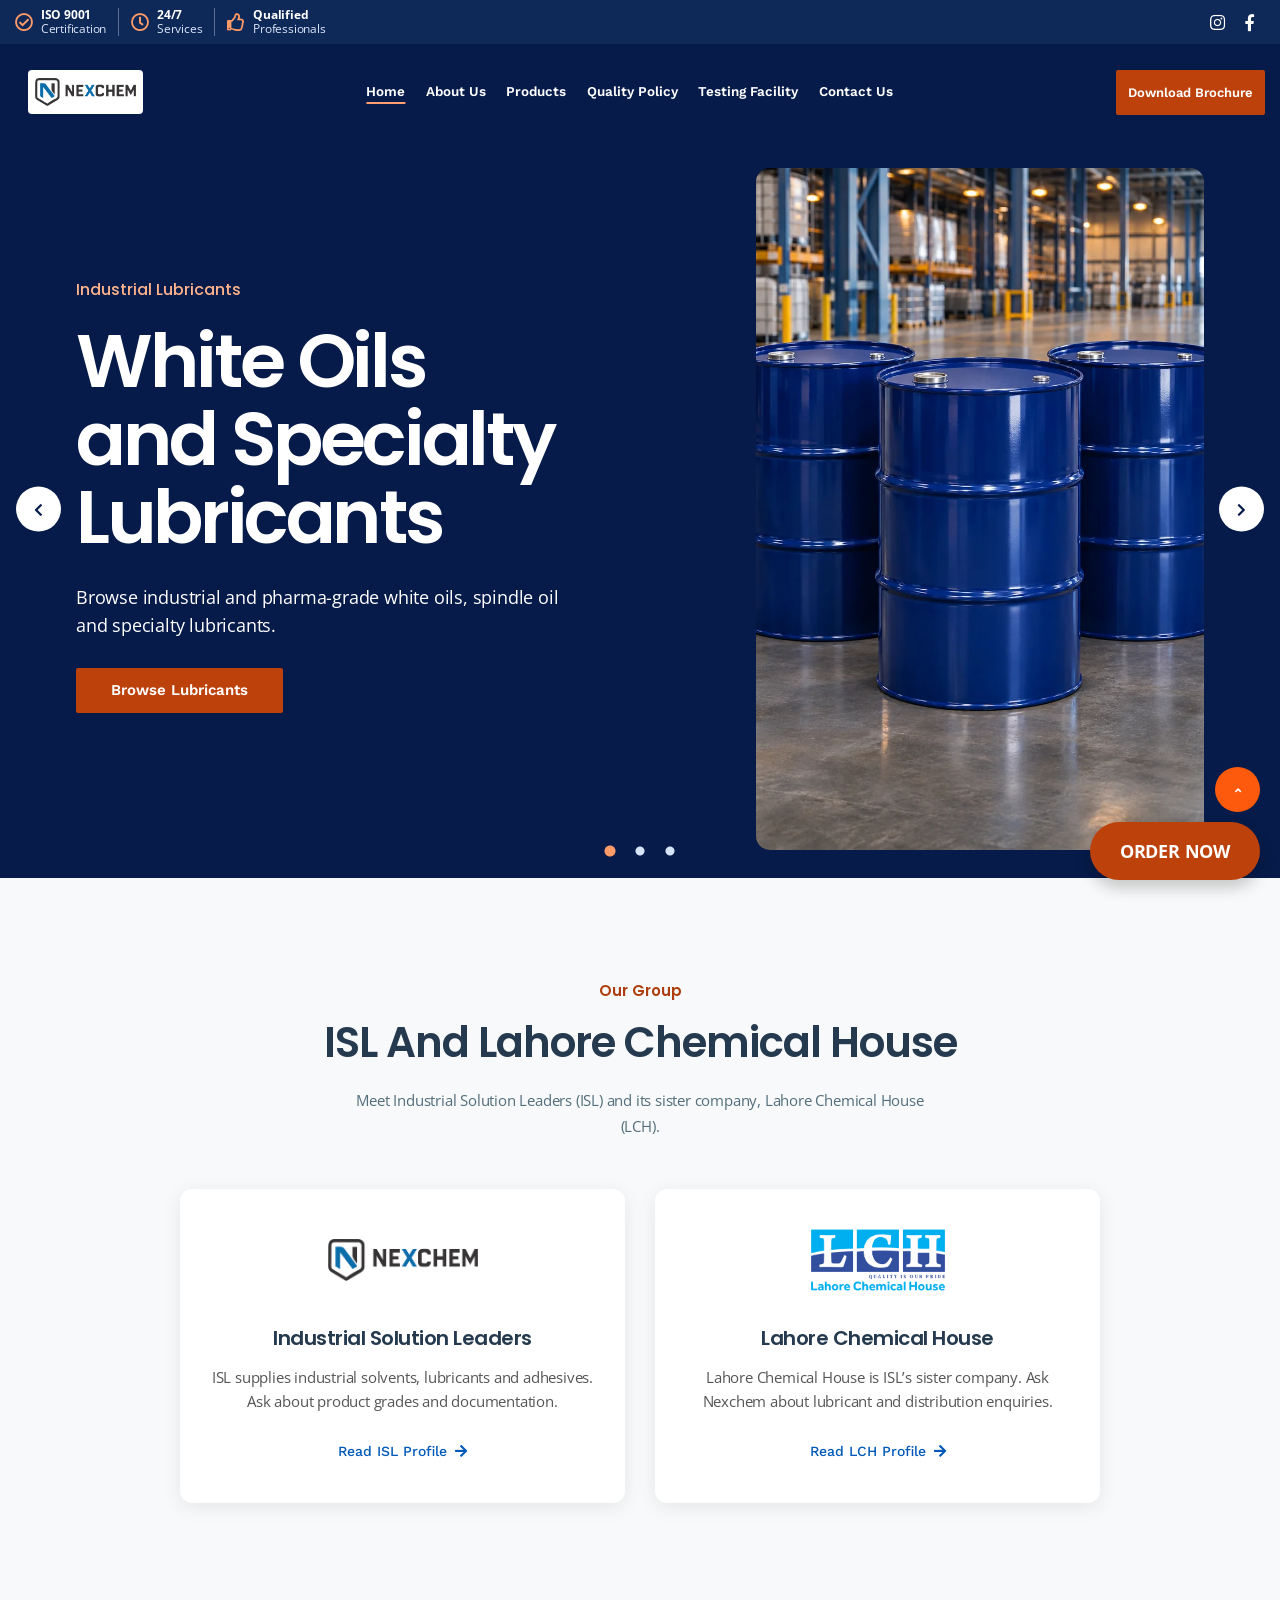
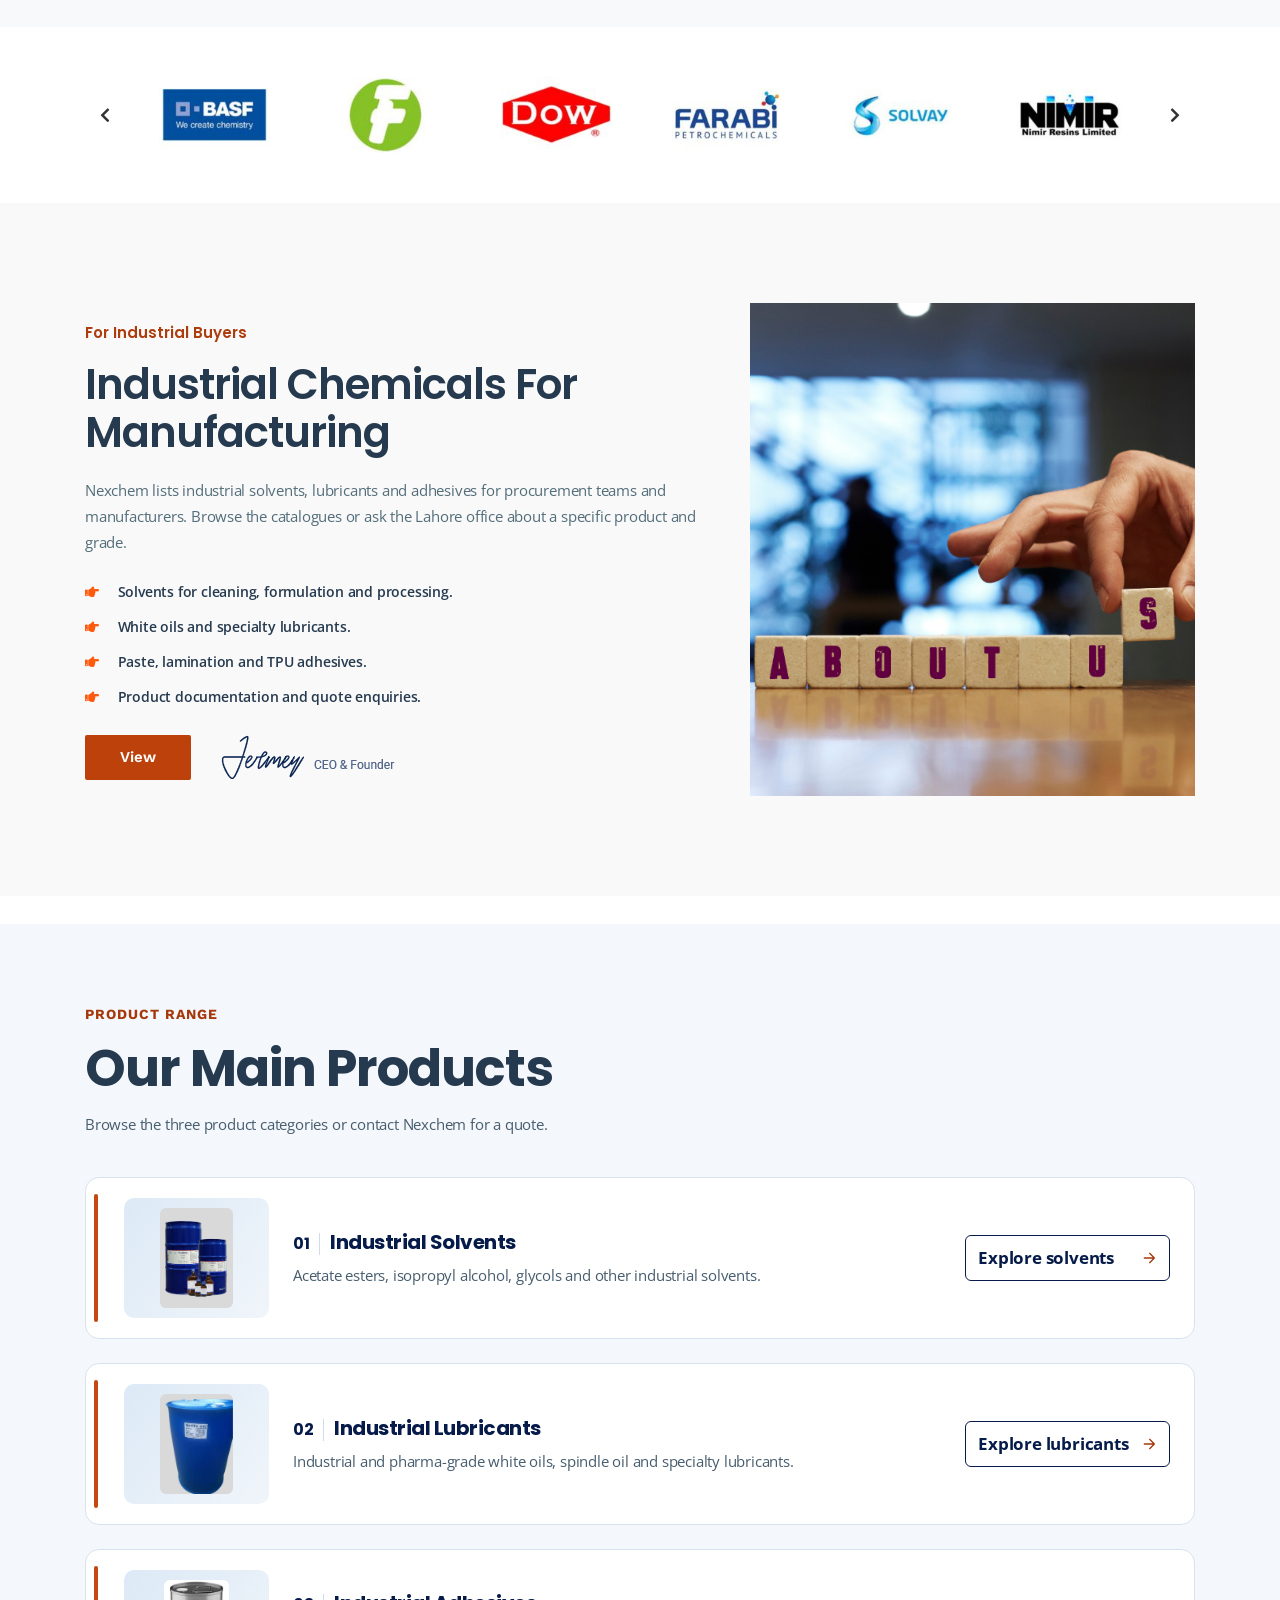
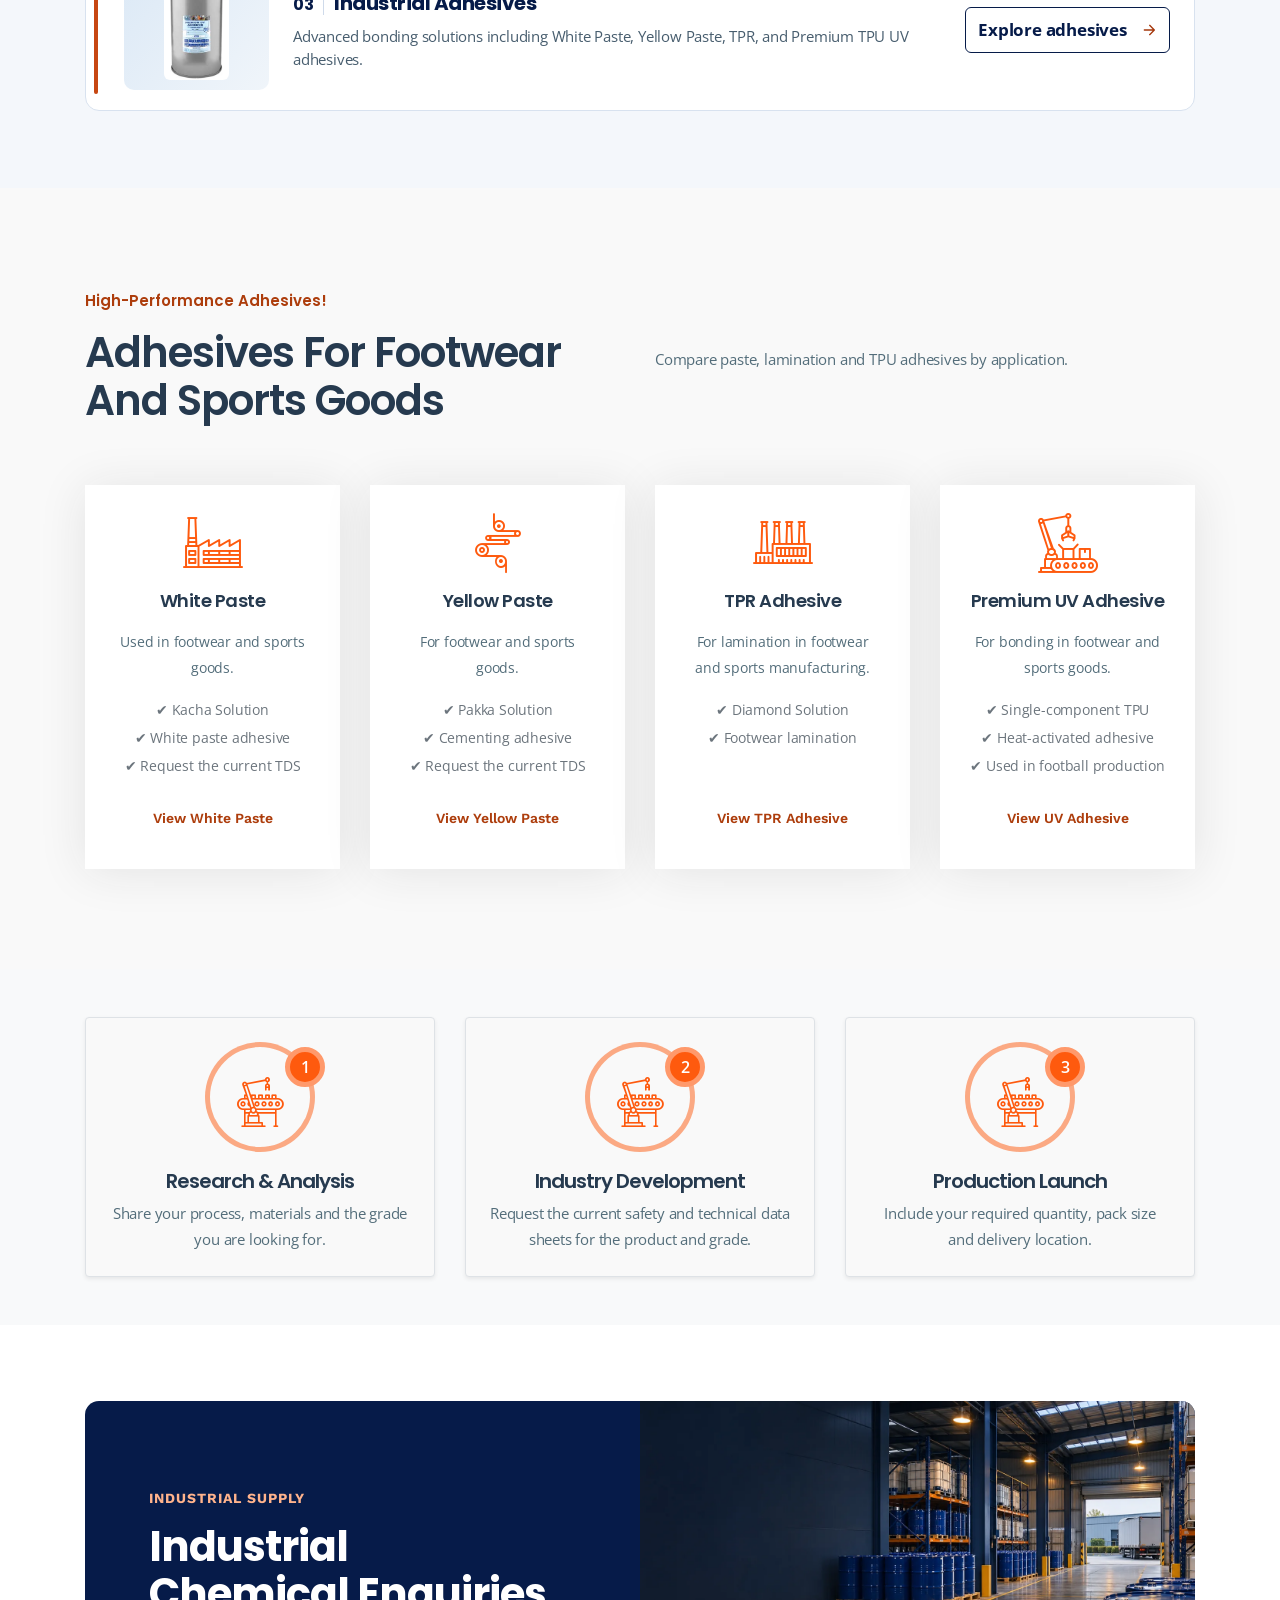
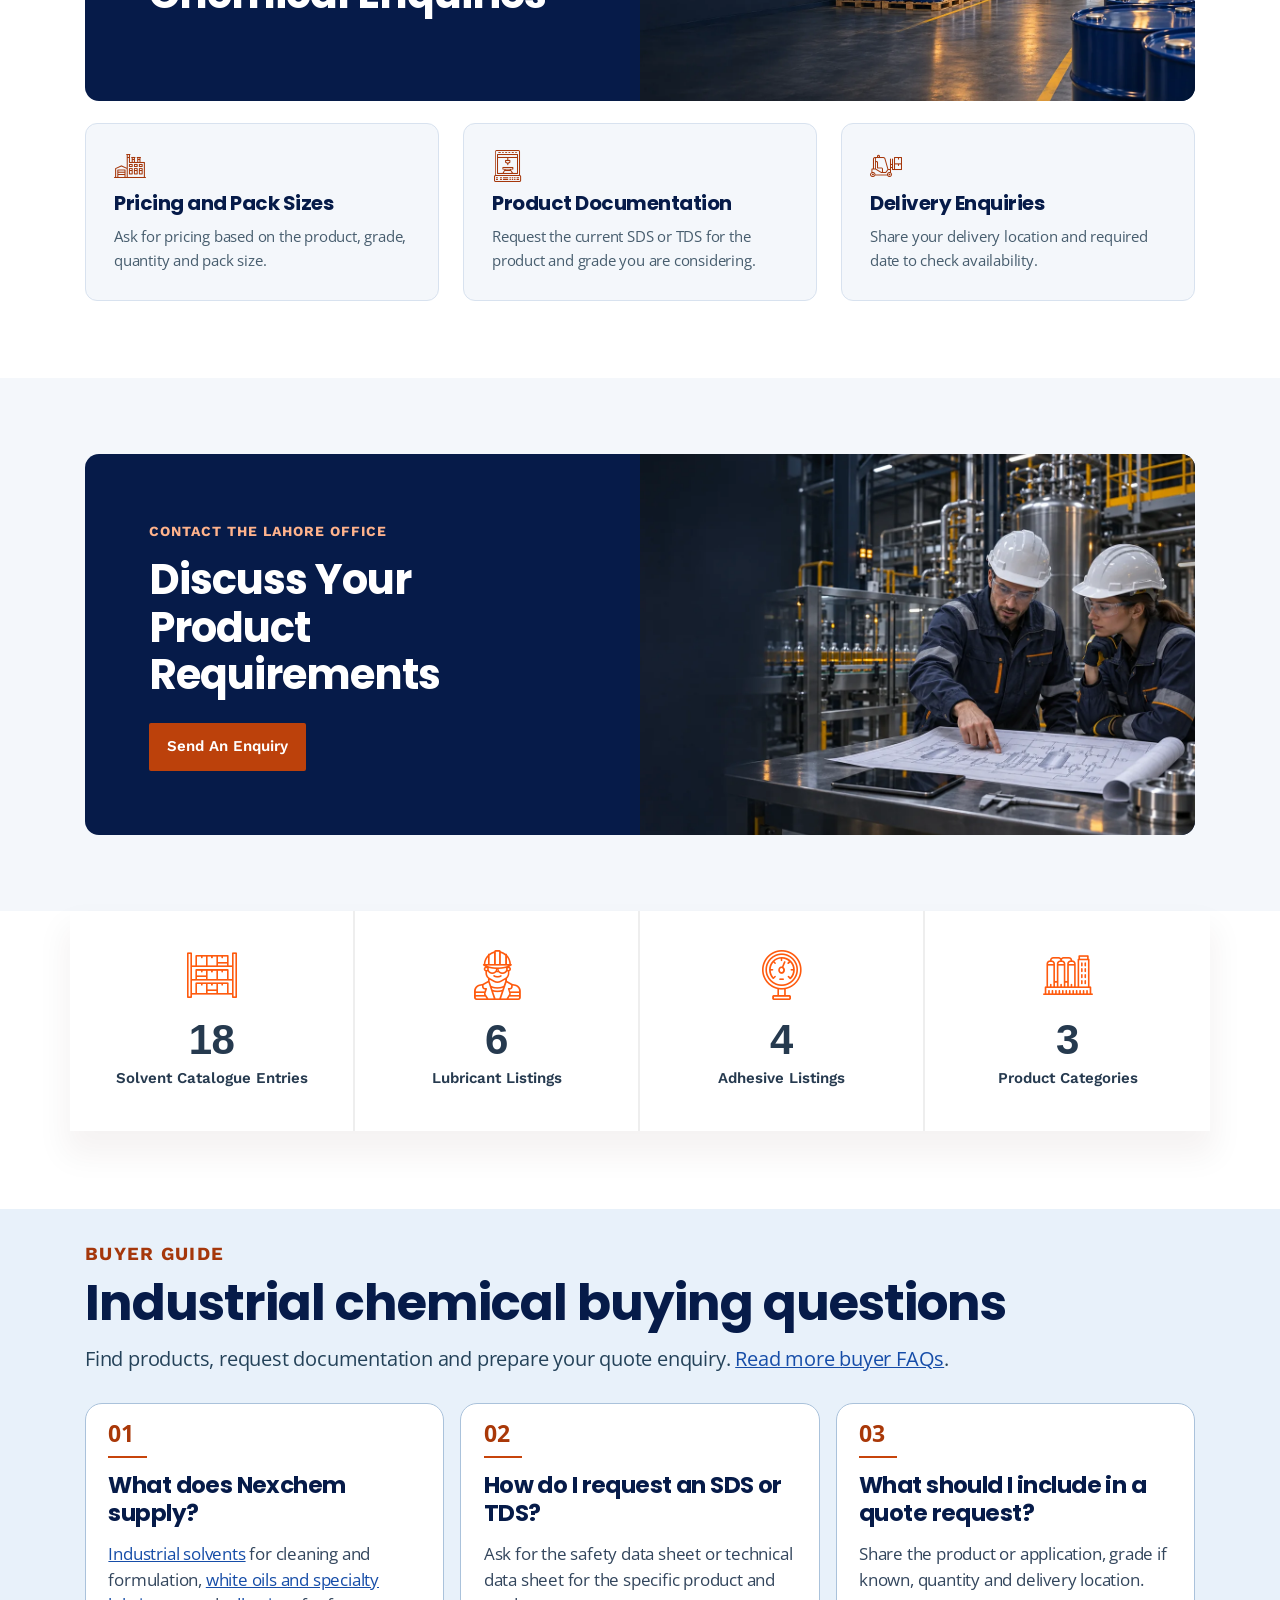
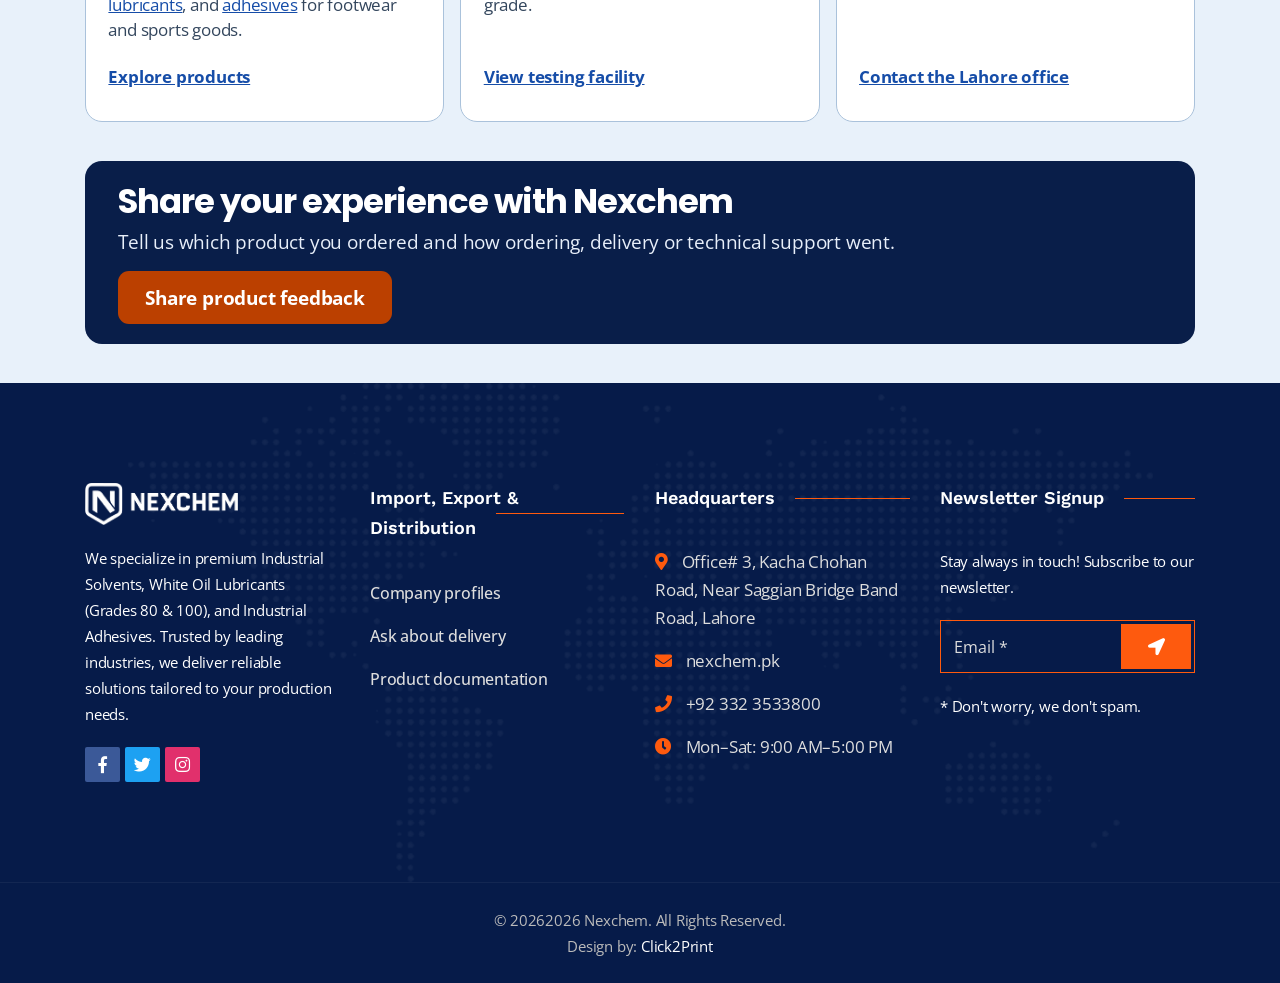
==== commit 312a8ed3: "complete - update" ====
--- a/index.html
+++ b/index.html
@@ -1,18 +1,28 @@
-++<!doctype html>
+<!doctype html>
 <!--[if lt IE 7]>      <html class="no-js lt-ie9 lt-ie8 lt-ie7" lang=""> <![endif]-->
 <!--[if IE 7]>         <html class="no-js lt-ie9 lt-ie8" lang=""> <![endif]-->
 <!--[if IE 8]>         <html class="no-js lt-ie9" lang=""> <![endif]-->
 <!--[if gt IE 8]><!-->
-<html class="no-js" lang="en">
+<html class="no-js" lang="en-PK">
 <!--<![endif]-->
 
 <head>
     <meta charset="utf-8">
     <meta name="viewport" content="width=device-width, initial-scale=1">
-    <meta name="description" content="Industrial &amp; Construction HTML Template">
-    <meta name="author" content="ThemeEaster">
-
-    <title>Nexchem – Your Trusted Industrial Chemical Leader</title>
+
+    <title>Industrial Chemical Supplier in Pakistan | Nexchem</title>
+    <meta name="description" content="Nexchem supplies industrial solvents, white oils, specialty lubricants and adhesives. Browse the product range and request a quote from our Lahore office.">
+    <link rel="canonical" href="https://nexchem.pk/">
+    <meta property="og:type" content="website">
+    <meta property="og:site_name" content="Nexchem">
+    <meta property="og:locale" content="en_PK">
+    <meta property="og:title" content="Industrial Chemical Supplier in Pakistan | Nexchem">
+    <meta property="og:description" content="Nexchem supplies industrial solvents, white oils, specialty lubricants and adhesives. Browse the product range and request a quote from our Lahore office.">
+    <meta property="og:url" content="https://nexchem.pk/">
+    <meta property="og:image" content="https://nexchem.pk/assets/img/hero-industrial-lubricant-drums.webp">
+    <meta name="twitter:card" content="summary_large_image">
+    <script type="application/ld+json">{"@context":"https://schema.org","@graph":[{"@type":"WebPage","@id":"https://nexchem.pk/#webpage","url":"https://nexchem.pk/","name":"Industrial Chemical Supplier in Pakistan | Nexchem","description":"Nexchem supplies industrial solvents, white oils, specialty lubricants and adhesives. Browse the product range and request a quote from our Lahore office.","inLanguage":"en-PK","isPartOf":{"@id":"https://nexchem.pk/#website"},"publisher":{"@id":"https://nexchem.pk/#organization"}},{"@type":"Organization","@id":"https://nexchem.pk/#organization","name":"Nexchem","url":"https://nexchem.pk/","logo":"https://nexchem.pk/assets/img/logo-dark.png","address":{"@type":"PostalAddress","streetAddress":"Office #3, Kacha Chohan Road, Near Saggian Bridge, Band Road","addressLocality":"Lahore","addressCountry":"PK"}},{"@type":"WebSite","@id":"https://nexchem.pk/#website","url":"https://nexchem.pk/","name":"Nexchem","inLanguage":"en-PK","publisher":{"@id":"https://nexchem.pk/#organization"}}]}</script>
+    <link rel="manifest" href="site.webmanifest">
 
     <link rel="shortcut icon" type="image/x-icon" href="assets/img/favicons.png">
 
@@ -26,11 +36,13 @@
     <link rel="stylesheet" href="assets/css/slider.css">
     <link rel="stylesheet" href="assets/css/venobox.min.css">
     <link rel="stylesheet" href="assets/css/main.css">
+    <link rel="stylesheet" href="assets/css/home.css">
 
     <script src="assets/js/vendor/modernizr-2.8.3-respond-1.4.2.min.js"></script>
 </head>
 
 <body class="header-2">
+    <a class="skip-link" href="#main-content">Skip to content</a>
     <!--[if lt IE 8]>
             <p class="browserupgrade">You are using an <strong>outdated</strong> browser. Please <a href="http://browsehappy.com/">upgrade your browser</a> to improve your experience.</p>
         <![endif]-->
@@ -39,112 +51,70 @@
         <div class="spinner"></div>
     </div><!-- /.site-preloader-wrap -->
 
-    <header class="header header-two">
-        <div class="top-header-two top-bar">
-            <div class="container">
-                <div class="top-bar-inner">
-                    <div class="top-left">
-                        <ul>
-                            <li>Phone: <a href="tel:+923328737406">+92 332 3533800</a></li>
-                            <li>Email: <a href="mailto:nexchem.pk">nexchem.pk</a></li>
-                        </ul>
-                    </div>
-                    <div class="top-right">
-    <ul class="top-social">
-        <li><a href="https://www.instagram.com/Nexchem" target="_blank"><i class="fab fa-instagram"></i></a></li>
-        <li><a href="https://www.facebook.com/profile.php?id=100064148228417" target="_blank"><i class="fab fa-facebook-f"></i></a></li>
-        <li><a href="https://www.facebook.com/profile.php?id=100064148228417" target="_blank"><i class="fab fa-facebook-f"></i></a></li>
-            </ul>
-</div>
-</div>
-            </div>
-        </div><!-- /.top-bar -->
-        <div class="mid-header">
-            <div class="container">
-                <div class="mid-header-inner">
-                    <div class="header-logo">
-                        <a href="index.html">
-                            <img src="assets/img/logo-dark.png" alt="Logo" />
-                        </a>
-                    </div>
-                    <div class="mid-header-right">
-                        <ul>
-                            <li>
-                                <div class="icon">
-                                    <i class="far fa-check-circle"></i>
-                                </div>
-                                <span>ISO 9001</span>Certification
-                            </li>
-                            <li>
-                                <div class="icon">
-                                    <i class="far fa-clock"></i>
-                                </div>
-                                <span>24/7</span>Services
-                            </li>
-                            <li>
-                                <div class="icon">
-                                    <i class="far fa-thumbs-up"></i>
-                                </div>
-                                <span>Qualified</span>Professionals
-                            </li>
-                        </ul>
-                    </div>
-                </div>
-            </div>
-        </div><!-- /.mid-header -->
+    <header class="header header-two home-header">
+        <div class="home-utility">
+            <div class="container home-utility-row">
+                <ul class="home-nav-badges" aria-label="Certification and services">
+                    <li><i class="far fa-check-circle" aria-hidden="true"></i><span><strong>ISO 9001</strong><small>Certification</small></span></li>
+                    <li><i class="far fa-clock" aria-hidden="true"></i><span><strong>24/7</strong><small>Services</small></span></li>
+                    <li><i class="far fa-thumbs-up" aria-hidden="true"></i><span><strong>Qualified</strong><small>Professionals</small></span></li>
+                </ul>
+                <ul class="top-social home-nav-social">
+                    <li><a href="https://www.instagram.com/Nexchem" target="_blank" rel="noopener" aria-label="Instagram"><i class="fab fa-instagram" aria-hidden="true"></i></a></li>
+                    <li><a href="https://www.facebook.com/profile.php?id=100064148228417" target="_blank" rel="noopener" aria-label="Facebook"><i class="fab fa-facebook-f" aria-hidden="true"></i></a></li>
+                </ul>
+            </div>
+        </div>
         <div class="primary-header-two primary-header">
             <div class="container">
                 <div class="primary-header-inner">
-                    <div class="header-menu-wrap">
+                    <a class="home-nav-logo" href="index.html"><img src="assets/img/logo-dark.png" alt="Nexchem home"></a>
+                    <nav class="header-menu-wrap" aria-label="Main navigation">
                         <ul class="dl-menu">
-                            <li><a href="index.html">Home</a>
-                                
+                            <li><a href="index.html" aria-current="page">Home</a>
+
                             </li>
                             <li><a href="about.html">About Us</a>
                                <ul>
                                     <li><a href="about.html#why-choose-us">Why Choose Us</a></li>
-                                    
-                                </ul> 
+
+                                </ul>
                             </li>
-                            <li><a href="#">Products</a>
+                            <li><a href="industry.html">Products</a>
                                 <ul>
                                     <li><a href="Industrial-Solvents.html">Industrial Solvents</a></li>
                                     <li><a href="Industrial-Lubricants.html">Industrial Lubricants</a></li>
                                     <li><a href="Industrial-Adhesives.html">Industrial Adhesives</a></li>
                                 </ul>
                             </li>
-                            
+
                             <li><a href="Quality-Policy.html">Quality Policy</a>
-                                
+
                             </li>
 							 <li><a href="Testing-Facility.html">Testing Facility</a>
-                                
+
                             </li>
-							
+
                             <li><a href="contact.html">Contact Us</a></li>
                         </ul>
-                    </div><!-- /.header-menu-wrap -->
+                    </nav><!-- /.header-menu-wrap -->
                    <div class="header-right">
-    <div class="search-icon dl-search-icon">
-            </div>
-    <a class="header-btn" href="assets/img/ISL-LCH Brochure.pdf">Download Brochure <span></span></a>
+    <a class="header-btn" href="assets/img/ISL-LCH%20Brochure.pdf">Download Brochure <span></span></a>
     <!-- Burger menu -->
     <div class="mobile-menu-icon">
-        <div class="burger-menu">
-            <div class="line-menu line-half first-line"></div>
-            <div class="line-menu"></div>
-            <div class="line-menu line-half last-line"></div>
-        </div>
-    </div>
-</div>
-
+        <button type="button" class="burger-menu" aria-label="Toggle navigation" aria-expanded="false">
+            <span class="line-menu line-half first-line" aria-hidden="true"></span>
+            <span class="line-menu" aria-hidden="true"></span>
+            <span class="line-menu line-half last-line" aria-hidden="true"></span>
+        </button>
+    </div>
                     </div><!-- /.header-right -->
                 </div><!-- /.primary-header-inner -->
             </div>
         </div><!-- /.primary-header-two -->
     </header><!-- /.header-two -->
-<br>
-<BR>
+<main id="main-content" tabindex="-1">
+    <h1 class="sr-only">Industrial chemical supplier in Pakistan</h1>
 <!-- Sticky Button -->
 <div id="sticky-button" class="sticky-button">
     <a href="tel:+923328737406" class="order-btn">
@@ -196,43 +166,41 @@
         console.log('Order Now button clicked!');
     });
 </script>
-<BR>
-<BR>
 
     <div id="dl-popup-search-box">
         <div class="box-inner-wrap d-flex align-items-center">
             <form id="form" action="#" method="get" role="search">
                 <input type="text" name="s" placeholder="Type keywords here..." />
-                <button id="popup-search-button" type="submit" name="submit"><i class="fas fa-search"></i></button>
+                <button id="popup-search-button" aria-label="Search" type="submit" name="submit"><i class="fas fa-search"></i></button>
             </form>
         </div>
     </div><!-- /#dl-popup-search-box -->
 
     <div id="main-slider" class="dl-slider">
        <div class="single-slide">
-    <div class="bg-img kenburns-top-right" style="background-image:url(assets/img/dl-slider-2.jpg);"></div>
+    <div class="bg-img kenburns-top-right" style="background-image:url(assets/img/hero-industrial-lubricant-drums.webp);"></div>
     <div class="overlay"></div>
     <div class="slider-content-wrap d-flex align-items-center text-left">
         <div class="container">
             <div class="slider-content">
                 <div class="dl-caption medium">
                     <div class="inner-layer">
-                        <div data-animation="fade-in-left" data-delay="0.5s">High-Performance Industrial Lubricants!</div>
+                        <div>Industrial lubricants</div>
                     </div>
                 </div>
                 <div class="dl-caption big">
                     <div class="inner-layer">
-                        <div data-animation="fade-in-left" data-delay="1s">Optimize Efficiency, Maximize Longevity</div>
+                        <div>White Oils and Specialty Lubricants</div>
                     </div>
                 </div>
                 <div class="dl-caption small">
                     <div class="inner-layer">
-                        <div data-animation="fade-in-left" data-delay="1.5s">Industrial lubricants designed for maximum protection and performance, ensuring smooth operations and extended machinery life.</div>
+                        <div>Browse industrial and pharma-grade white oils, spindle oil and specialty lubricants.</div>
                     </div>
                 </div>
                 <div class="dl-btn-group">
                     <div class="inner-layer">
-                        <a href="Industrial-Lubricants.html" class="default-btn" data-animation="fade-in-left" data-delay="2s">Explore Products <span></span></a>
+                        <a href="Industrial-Lubricants.html" class="default-btn">Browse Lubricants <span></span></a>
                     </div>
                 </div>
             </div>
@@ -251,22 +219,22 @@
             <div class="slider-content">
                 <div class="dl-caption medium">
                     <div class="inner-layer">
-                        <div data-animation="fade-in-left" data-delay="0.5s">Premium Industrial Solvents!</div>
+                        <div>Industrial solvents</div>
                     </div>
                 </div>
                 <div class="dl-caption big">
                     <div class="inner-layer">
-                        <div data-animation="fade-in-left" data-delay="1s">Powerful Solutions for <br>Every Industry Need</div>
+                        <div>Solvents for Industrial Use</div>
                     </div>
                 </div>
                 <div class="dl-caption small">
                     <div class="inner-layer">
-                        <div data-animation="fade-in-left" data-delay="1.5s">Industrial solvents designed for optimal cleaning, degreasing, and formulation, ensuring seamless production and operational efficiency.</div>
+                        <div>Explore acetate esters, isopropyl alcohol and glycols for cleaning and formulation.</div>
                     </div>
                 </div>
                 <div class="dl-btn-group">
                     <div class="inner-layer">
-                        <a href="Industrial-Solvents.html" class="default-btn" data-animation="fade-in-left" data-delay="2s">Discover Solvents <span></span></a>
+                        <a href="Industrial-Solvents.html" class="default-btn">Discover Solvents <span></span></a>
                     </div>
                 </div>
             </div>
@@ -283,22 +251,22 @@
             <div class="slider-content">
                 <div class="dl-caption medium">
                     <div class="inner-layer">
-                        <div data-animation="fade-in-left" data-delay="0.5s">Advanced Industrial Adhesives!</div>
+                        <div>Industrial adhesives</div>
                     </div>
                 </div>
                 <div class="dl-caption big">
                     <div class="inner-layer">
-                        <div data-animation="fade-in-left" data-delay="1s">Strong Bonds, Reliable Results</div>
+                        <div>Adhesives for Footwear and Sports Goods</div>
                     </div>
                 </div>
                 <div class="dl-caption small">
                     <div class="inner-layer">
-                        <div data-animation="fade-in-left" data-delay="1.5s">Industrial adhesives engineered for maximum strength and durability, ensuring seamless bonding for all your production needs.</div>
+                        <div>Compare paste, lamination and TPU adhesives for footwear and sports goods manufacturing.</div>
                     </div>
                 </div>
                 <div class="dl-btn-group">
                     <div class="inner-layer">
-                        <a href="Industrial-Adhesives.html" class="default-btn" data-animation="fade-in-left" data-delay="2s">Explore Adhesives <span></span></a>
+                        <a href="Industrial-Adhesives.html" class="default-btn">Explore Adhesives <span></span></a>
                     </div>
                 </div>
             </div>
@@ -312,35 +280,35 @@
 <section class="our-companies padding">
     <div class="container">
         <div class="section-heading text-center mb-50">
-            <h4 class="sub-heading">Our Group</h4>
-            <h2>Two Leaders, One Vision</h2>
-            <p>Nexchem and Nexchem work together to deliver world-class chemical solutions with unmatched quality, reliability, and innovation.</p>
+            <p class="sub-heading">Our Group</p>
+            <h2>ISL and Lahore Chemical House</h2>
+            <p>Meet Industrial Solution Leaders (ISL) and its sister company, Lahore Chemical House (LCH).</p>
         </div>
         <div class="row justify-content-center">
 
             <!-- ISL Company Card -->
-            <div class="col-md-5 col-sm-6 mb-4 wow fadeInUp" data-wow-delay="200ms">
+            <div class="col-md-5 col-sm-6 mb-4">
                 <div class="company-card text-center">
                     <div class="company-logo mb-20">
                         <!-- Add ISL Logo Here -->
                         <img src="assets/img/logo-dark.png" alt="Nexchem" style="max-width:150px;">
                     </div>
-                    <h3>Nexchem</h3>
-                    <p>Specializing in high-grade Industrial Solvents, Lubricants, and Adhesives, ISL sets the benchmark in chemical supply with strict quality control and on-time delivery.</p>
-                    <a href="about.html" class="read-more">Read More <i class="fas fa-arrow-right"></i></a>
+                    <h3>Industrial Solution Leaders</h3>
+                    <p>ISL supplies industrial solvents, lubricants and adhesives. Ask about product grades and documentation.</p>
+                    <a href="about.html#panel-isl" class="read-more">Read ISL profile <i class="fas fa-arrow-right"></i></a>
                 </div>
             </div>
 
             <!-- LCH Company Card -->
-            <div class="col-md-5 col-sm-6 mb-4 wow fadeInUp" data-wow-delay="300ms">
+            <div class="col-md-5 col-sm-6 mb-4">
                 <div class="company-card text-center">
                     <div class="company-logo mb-20">
                         <!-- Add LCH Logo Here -->
-                        <img src="assets/img/LCH.png" alt="Nexchem" style="max-width:150px;">
-                    </div>
-                    <h3>Nexchem</h3>
-                    <p>A trusted name in Pakistan’s chemical industry, LCH delivers premium solutions for industrial manufacturing, backed by years of expertise and technical excellence.</p>
-                    <a href="about.html" class="read-more">Read More <i class="fas fa-arrow-right"></i></a>
+                        <img src="assets/img/LCH.png" alt="Lahore Chemical House logo" style="max-width:150px;">
+                    </div>
+                    <h3>Lahore Chemical House</h3>
+                    <p>Lahore Chemical House is ISL’s sister company. Ask Nexchem about lubricant and distribution enquiries.</p>
+                    <a href="about.html#panel-lch" class="read-more">Read LCH profile <i class="fas fa-arrow-right"></i></a>
                 </div>
             </div>
 
@@ -356,16 +324,31 @@
 .company-card {
     background: #fff;
     border-radius: 12px;
-    padding: 30px 20px;
+    padding: clamp(20px, 3vw, 30px);
     box-shadow: 0 4px 20px rgba(0,0,0,0.08);
-    transition: all 0.3s ease;
+    transition: box-shadow 0.3s ease;
+    display: flex;
+    flex-direction: column;
+    align-items: center;
+    height: 100%;
 }
 .company-card:hover {
-    transform: translateY(-5px);
     box-shadow: 0 8px 25px rgba(0,0,0,0.12);
 }
+.company-logo {
+    width: min(150px, 100%);
+    height: 82px;
+    display: grid;
+    place-items: center;
+}
 .company-logo img {
-    max-width: 150px;
+    width: 100%;
+    height: 100%;
+    object-fit: contain;
+}
+.our-companies .section-heading p {
+    max-width: 65ch;
+    margin-inline: auto;
 }
 .company-card h3 {
     font-weight: 600;
@@ -375,21 +358,20 @@
     color: #555;
     font-size: 15px;
     line-height: 1.6;
-    min-height: 90px;
+    margin-bottom: 16px;
 }
-.read-more {
-    display: inline-block;
-    margin-top: 15px;
+.company-card .read-more {
+    display: inline-flex;
+    align-items: center;
+    gap: 8px;
+    min-height: 44px;
+    margin-top: auto;
     font-weight: 500;
-    color: #007bff;
+    color: #0059b8;
     text-decoration: none;
 }
-.read-more i {
-    margin-left: 5px;
-    transition: margin-left 0.3s;
-}
-.read-more:hover i {
-    margin-left: 10px;
+.company-card .read-more:hover {
+    text-decoration: underline;
 }
 </style>
 
@@ -397,100 +379,100 @@
         <div class="container">
             <div class="slider sponsor-carousel nav-style">
                 <div class="sponsor-item">
-                    <img src="assets/img/sponsor-1.jpg" alt="sponsor">
+                    <img src="assets/img/sponsor-1.jpg" alt="">
                 </div>
                 <div class="sponsor-item">
-                    <img src="assets/img/sponsor-2.jpg" alt="sponsor">
+                    <img src="assets/img/sponsor-2.jpg" alt="">
                 </div>
                 <div class="sponsor-item">
-                    <img src="assets/img/sponsor-3.jpg" alt="sponsor">
+                    <img src="assets/img/sponsor-3.jpg" alt="">
                 </div>
                 <div class="sponsor-item">
-                    <img src="assets/img/sponsor-4.jpg" alt="sponsor">
+                    <img src="assets/img/sponsor-4.jpg" alt="">
                 </div>
                 <div class="sponsor-item">
-                    <img src="assets/img/sponsor-5.jpg" alt="sponsor">
+                    <img src="assets/img/sponsor-5.jpg" alt="">
                 </div>
                 <div class="sponsor-item">
-                    <img src="assets/img/sponsor-6.jpg" alt="sponsor">
+                    <img src="assets/img/sponsor-6.jpg" alt="">
                 </div>
                 <div class="sponsor-item">
-                    <img src="assets/img/sponsor-7.jpg" alt="sponsor">
-                </div>
-				<div class="sponsor-item">
-                    <img src="assets/img/sponsor-8.jpg" alt="sponsor">
-                </div>
-				<div class="sponsor-item">
-                    <img src="assets/img/sponsor-9.jpg" alt="sponsor">
-                </div>
-				<div class="sponsor-item">
-                    <img src="assets/img/sponsor-10.jpg" alt="sponsor">
-                </div>
-				<div class="sponsor-item">
-                    <img src="assets/img/sponsor-11.jpg" alt="sponsor">
-                </div>
-				<div class="sponsor-item">
-                    <img src="assets/img/sponsor-12.jpg" alt="sponsor">
-                </div>
-				<div class="sponsor-item">
-                    <img src="assets/img/sponsor-13.jpg" alt="sponsor">
-                </div>
-				<div class="sponsor-item">
-                    <img src="assets/img/sponsor-14.jpg" alt="sponsor">
-                </div>
-				<div class="sponsor-item">
-                    <img src="assets/img/sponsor-15.jpg" alt="sponsor">
-                </div>
-				<div class="sponsor-item">
-                    <img src="assets/img/sponsor-16.jpg" alt="sponsor">
-                </div>
-				<div class="sponsor-item">
-                    <img src="assets/img/sponsor-17.jpg" alt="sponsor">
-                </div>
-				<div class="sponsor-item">
-                    <img src="assets/img/sponsor-18.jpg" alt="sponsor">
-                </div>
-				<div class="sponsor-item">
-                    <img src="assets/img/sponsor-19.jpg" alt="sponsor">
-                </div>
-				<div class="sponsor-item">
-                    <img src="assets/img/sponsor-20.jpg" alt="sponsor">
-                </div>
-				<div class="sponsor-item">
-                    <img src="assets/img/sponsor-21.jpg" alt="sponsor">
-                </div>
-				<div class="sponsor-item">
-                    <img src="assets/img/sponsor-22.jpg" alt="sponsor">
-                </div>
-				<div class="sponsor-item">
-                    <img src="assets/img/sponsor-23.jpg" alt="sponsor">
-                </div>
-				<div class="sponsor-item">
-                    <img src="assets/img/sponsor-24.jpg" alt="sponsor">
-                </div>
-				<div class="sponsor-item">
-                    <img src="assets/img/sponsor-25.jpg" alt="sponsor">
-                </div>
-				<div class="sponsor-item">
-                    <img src="assets/img/sponsor-26.jpg" alt="sponsor">
-                </div>
-				<div class="sponsor-item">
-                    <img src="assets/img/sponsor-27.jpg" alt="sponsor">
-                </div>
-				<div class="sponsor-item">
-                    <img src="assets/img/sponsor-28.jpg" alt="sponsor">
-                </div>
-				<div class="sponsor-item">
-                    <img src="assets/img/sponsor-29.jpg" alt="sponsor">
-                </div>
-				<div class="sponsor-item">
-                    <img src="assets/img/sponsor-30.jpg" alt="sponsor">
-                </div>
-				<div class="sponsor-item">
-                    <img src="assets/img/sponsor-31.jpg" alt="sponsor">
-                </div>
-				<div class="sponsor-item">
-                    <img src="assets/img/sponsor-32.jpg" alt="sponsor">
+                    <img src="assets/img/sponsor-7.jpg" alt="">
+                </div>
+				<div class="sponsor-item">
+                    <img src="assets/img/sponsor-8.jpg" alt="">
+                </div>
+				<div class="sponsor-item">
+                    <img src="assets/img/sponsor-9.jpg" alt="">
+                </div>
+				<div class="sponsor-item">
+                    <img src="assets/img/sponsor-10.jpg" alt="">
+                </div>
+				<div class="sponsor-item">
+                    <img src="assets/img/sponsor-11.jpg" alt="">
+                </div>
+				<div class="sponsor-item">
+                    <img src="assets/img/sponsor-12.jpg" alt="">
+                </div>
+				<div class="sponsor-item">
+                    <img src="assets/img/sponsor-13.jpg" alt="">
+                </div>
+				<div class="sponsor-item">
+                    <img src="assets/img/sponsor-14.jpg" alt="">
+                </div>
+				<div class="sponsor-item">
+                    <img src="assets/img/sponsor-15.jpg" alt="">
+                </div>
+				<div class="sponsor-item">
+                    <img src="assets/img/sponsor-16.jpg" alt="">
+                </div>
+				<div class="sponsor-item">
+                    <img src="assets/img/sponsor-17.jpg" alt="">
+                </div>
+				<div class="sponsor-item">
+                    <img src="assets/img/sponsor-18.jpg" alt="">
+                </div>
+				<div class="sponsor-item">
+                    <img src="assets/img/sponsor-19.jpg" alt="">
+                </div>
+				<div class="sponsor-item">
+                    <img src="assets/img/sponsor-20.jpg" alt="">
+                </div>
+				<div class="sponsor-item">
+                    <img src="assets/img/sponsor-21.jpg" alt="">
+                </div>
+				<div class="sponsor-item">
+                    <img src="assets/img/sponsor-22.jpg" alt="">
+                </div>
+				<div class="sponsor-item">
+                    <img src="assets/img/sponsor-23.jpg" alt="">
+                </div>
+				<div class="sponsor-item">
+                    <img src="assets/img/sponsor-24.jpg" alt="">
+                </div>
+				<div class="sponsor-item">
+                    <img src="assets/img/sponsor-25.jpg" alt="">
+                </div>
+				<div class="sponsor-item">
+                    <img src="assets/img/sponsor-26.jpg" alt="">
+                </div>
+				<div class="sponsor-item">
+                    <img src="assets/img/sponsor-27.jpg" alt="">
+                </div>
+				<div class="sponsor-item">
+                    <img src="assets/img/sponsor-28.jpg" alt="">
+                </div>
+				<div class="sponsor-item">
+                    <img src="assets/img/sponsor-29.jpg" alt="">
+                </div>
+				<div class="sponsor-item">
+                    <img src="assets/img/sponsor-30.jpg" alt="">
+                </div>
+				<div class="sponsor-item">
+                    <img src="assets/img/sponsor-31.jpg" alt="">
+                </div>
+				<div class="sponsor-item">
+                    <img src="assets/img/sponsor-32.jpg" alt="">
                 </div>
 			
             </div>
@@ -505,25 +487,25 @@
             <div class="col-lg-7 sm-padding wow fadeInLeft" data-wow-delay="200ms">
                 <div class="about-content">
                     <div class="section-heading mb-20">
-                        <h4 class="sub-heading">Dedicated to Excellence in Industrial Solutions!</h4>
-                        <h2>Top-Quality Industrial Products and Services <br> Across Multiple Sectors</h2>
-                        <p>At Nexchem and Nexchem, we specialize in providing top-tier industrial products and services that cater to diverse industries. Our core expertise lies in three primary segments: Industrial Solvents, Industrial Lubricants, and Industrial Adhesives, ensuring high performance and reliability for all our clients.</p>
+                        <p class="sub-heading">For industrial buyers</p>
+                        <h2>Industrial Chemicals for Manufacturing</h2>
+                        <p>Nexchem lists industrial solvents, lubricants and adhesives for procurement teams and manufacturers. Browse the catalogues or ask the Lahore office about a specific product and grade.</p>
                     </div><!-- /.section-heading -->
                     <ul class="about-list">
-                        <li><i class="fas fa-hand-point-right"></i> Providing industrial solvents for cleaning, formulation, and production needs.</li>
-                        <li><i class="fas fa-hand-point-right"></i> Delivering high-performance lubricants to optimize machinery efficiency.</li>
-                        <li><i class="fas fa-hand-point-right"></i> Offering strong and durable adhesives for a wide range of industrial applications.</li>
-                        <li><i class="fas fa-hand-point-right"></i> Ensuring exceptional quality and customer satisfaction in every service.</li>
+                        <li><i class="fas fa-hand-point-right"></i> Solvents for cleaning, formulation and processing.</li>
+                        <li><i class="fas fa-hand-point-right"></i> White oils and specialty lubricants.</li>
+                        <li><i class="fas fa-hand-point-right"></i> Paste, lamination and TPU adhesives.</li>
+                        <li><i class="fas fa-hand-point-right"></i> Product documentation and quote enquiries.</li>
                     </ul>
                     <div class="sign">
-                        <a href="#" class="default-btn">Explore Our Products <span></span></a>
-                        <img src="assets/img/signature.png" alt="img">
+                        <a href="#main-products" class="default-btn" aria-label="View products">View <span></span></a>
+                        <img src="assets/img/signature.png" alt="">
                     </div>
                 </div>
             </div>
             <div class="col-lg-5 sm-padding wow fadeInRight" data-wow-delay="200ms">
                 <div class="about-item">
-                    <img src="assets/img/about-bg-1.png" alt="img">
+                    <img src="assets/img/about-bg-1.png" alt="">
                 </div>
             </div>
         </div>
@@ -531,130 +513,84 @@
 </section><!-- ./ about-section -->
 <br>
 <section id="main-products" class="mp-sec" aria-label="Our Main Products">
-  <style>
-    /* ===== Main Products Section ===== */
-    .mp-sec{
-      --blue:#0b5cff; --blue-dark:#094acc; --text:#0f172a; --muted:#556581; --border:#e8ecf4;
-      --card-bg:#ffffff; --bg:#ffffff; --radius:14px; --shadow:0 10px 26px rgba(2,8,23,.06);
-      background:var(--bg); color:var(--text); font-family:"Segoe UI",system-ui,Arial;
-      padding:56px 0;
-    }
-    .mp-wrap{max-width:1200px;margin:0 auto;padding:0 20px}
-    .mp-head{text-align:center;margin-bottom:36px}
-    .mp-title{margin:0;font-size:clamp(26px,3vw,36px);font-weight:900;color:#0b2a66}
-    .mp-sub{margin:8px 0 0;color:var(--muted)}
-
-    .mp-grid{
-      display:grid;grid-template-columns:repeat(auto-fit,minmax(260px,1fr));gap:20px;
-    }
-    .mp-card{
-      background:var(--card-bg);border:1px solid var(--border);border-radius:var(--radius);
-      box-shadow:var(--shadow);padding:22px;display:flex;flex-direction:column;gap:12px;
-      transition:transform .25s ease,box-shadow .25s ease,border-color .25s ease;
-    }
-    .mp-card:hover{
-      transform:translateY(-6px);border-color:var(--blue);
-      box-shadow:0 18px 42px rgba(11,92,255,.18);
-    }
-    .mp-name{margin:0;font-weight:800;font-size:18px;color:var(--blue)}
-    .mp-desc{margin:0;color:var(--muted);font-size:14px;line-height:1.5}
-    .mp-tags{display:flex;flex-wrap:wrap;gap:8px}
-    .mp-tag{
-      background:#f3f7ff;border:1px solid var(--border);color:#173b8f;
-      padding:6px 10px;border-radius:999px;font-size:12px;font-weight:700
-    }
-    .mp-link{
-      margin-top:auto;display:inline-flex;align-items:center;gap:8px;width:max-content;
-      color:var(--blue);font-weight:800;text-decoration:none;border-bottom:2px solid transparent;
-      transition:color .2s ease,border-color .2s ease,transform .2s ease;
-    }
-    .mp-link:hover{
-      color:var(--blue-dark);border-color:var(--blue-dark);transform:translateY(-1px);
-    }
-    .mp-link svg{width:16px;height:16px;flex:none}
-  </style>
-
-  <div class="mp-wrap">
+
+
+  <div class="container">
     <div class="mp-head">
+      <p class="home-eyebrow">Product range</p>
       <h2 class="mp-title">Our Main Products</h2>
-      <p class="mp-sub">Serving industries with high-quality solutions that deliver performance and reliability.</p>
-    </div>
-
-    <div class="mp-grid" role="list">
+      <p class="mp-sub">Browse the three product categories or contact Nexchem for a quote.</p>
+    </div>
+
+    <div class="mp-grid">
       <!-- Industrial Solvents -->
-      <article class="mp-card" role="listitem">
-        <h3 class="mp-name">Industrial Solvents</h3>
-        <p class="mp-desc">Premium-grade solvents for manufacturing, cleaning, and chemical processing applications.</p>
-        <div class="mp-tags">
-          <span class="mp-tag">High purity</span>
-          <span class="mp-tag">Consistent quality</span>
-          <span class="mp-tag">Bulk supply</span>
-        </div>
-        <a class="mp-link" href="Industrial-Solvents.html" aria-label="Read more about Industrial Solvents">
-          Read more
-          <svg viewBox="0 0 24 24" fill="none" aria-hidden="true">
-            <path d="M5 12h14M13 5l7 7-7 7" stroke="currentColor" stroke-width="2" stroke-linecap="round" stroke-linejoin="round"/>
-          </svg>
-        </a>
+      <article class="mp-card">
+        <div class="mp-photo"><img src="assets/img/Butyl%20Acetate.jpg" alt="Containers of butyl acetate" width="360" height="490" loading="lazy" decoding="async"></div>
+        <div class="mp-content">
+          <h3 class="mp-name"><span class="mp-number" aria-hidden="true">01</span>Industrial Solvents</h3>
+          <p class="mp-desc">Acetate esters, isopropyl alcohol, glycols and other industrial solvents.</p>
+        </div>
+        <a class="mp-link" href="Industrial-Solvents.html">
+            Explore solvents
+            <svg viewBox="0 0 24 24" fill="none" aria-hidden="true">
+              <path d="M5 12h14M13 5l7 7-7 7" stroke="currentColor" stroke-width="2" stroke-linecap="round" stroke-linejoin="round"/>
+            </svg>
+          </a>
       </article>
 
       <!-- Industrial Lubricants -->
-      <article class="mp-card" role="listitem">
-        <h3 class="mp-name">Industrial Lubricants</h3>
-        <p class="mp-desc">White oils and specialty lubricants designed for long-lasting performance and equipment protection.</p>
-        <div class="mp-tags">
-          <span class="mp-tag">Stable viscosity</span>
-          <span class="mp-tag">Low maintenance</span>
-          <span class="mp-tag">Extended life</span>
-        </div>
-        <a class="mp-link" href="Industrial-Lubricants.html" aria-label="Read more about Industrial Lubricants">
-          Read more
-          <svg viewBox="0 0 24 24" fill="none" aria-hidden="true">
-            <path d="M5 12h14M13 5l7 7-7 7" stroke="currentColor" stroke-width="2" stroke-linecap="round" stroke-linejoin="round"/>
-          </svg>
-        </a>
+      <article class="mp-card">
+        <div class="mp-photo"><img src="assets/img/White%20Oil.jpg" alt="Blue white oil drum" width="360" height="490" loading="lazy" decoding="async"></div>
+        <div class="mp-content">
+          <h3 class="mp-name"><span class="mp-number" aria-hidden="true">02</span>Industrial Lubricants</h3>
+          <p class="mp-desc">Industrial and pharma-grade white oils, spindle oil and specialty lubricants.</p>
+        </div>
+        <a class="mp-link" href="Industrial-Lubricants.html">
+            Explore lubricants
+            <svg viewBox="0 0 24 24" fill="none" aria-hidden="true">
+              <path d="M5 12h14M13 5l7 7-7 7" stroke="currentColor" stroke-width="2" stroke-linecap="round" stroke-linejoin="round"/>
+            </svg>
+          </a>
       </article>
 
       <!-- Industrial Adhesives -->
-      <article class="mp-card" role="listitem">
-        <h3 class="mp-name">Industrial Adhesives</h3>
-        <p class="mp-desc">Advanced bonding solutions including White Paste, Yellow Paste, TPR, and Premium TPU UV adhesives.</p>
-        <div class="mp-tags">
-          <span class="mp-tag">Strong bonding</span>
-          <span class="mp-tag">Fast curing</span>
-          <span class="mp-tag">Versatile use</span>
-        </div>
-        <a class="mp-link" href="Industrial-Adhesives.html" aria-label="Read more about Industrial Adhesives">
-          Read more
-          <svg viewBox="0 0 24 24" fill="none" aria-hidden="true">
-            <path d="M5 12h14M13 5l7 7-7 7" stroke="currentColor" stroke-width="2" stroke-linecap="round" stroke-linejoin="round"/>
-          </svg>
-        </a>
+      <article class="mp-card">
+        <div class="mp-photo"><img src="assets/img/premium-tpu-uv-adhesive-high-strength-seam-sealant-football-industrial-use.jpg" alt="Premium UV adhesive container" width="178" height="277" loading="lazy" decoding="async"></div>
+        <div class="mp-content">
+          <h3 class="mp-name"><span class="mp-number" aria-hidden="true">03</span>Industrial Adhesives</h3>
+          <p class="mp-desc">Advanced bonding solutions including White Paste, Yellow Paste, TPR, and Premium TPU UV adhesives.</p>
+        </div>
+        <a class="mp-link" href="Industrial-Adhesives.html">
+            Explore adhesives
+            <svg viewBox="0 0 24 24" fill="none" aria-hidden="true">
+              <path d="M5 12h14M13 5l7 7-7 7" stroke="currentColor" stroke-width="2" stroke-linecap="round" stroke-linejoin="round"/>
+            </svg>
+          </a>
       </article>
     </div>
   </div>
 </section>
 
 <!-- Industrial Adhesives Service Section -->
-<section class="service-section padding bg-grey">
+<section class="service-section home-adhesives padding bg-grey">
     <div class="container">
         <div class="row d-flex align-items-center mb-40 wow fadeInUp" data-wow-delay="200ms">
             <div class="col-lg-6">
                 <div class="section-heading">
-                    <h4 class="sub-heading">High-Performance Adhesives!</h4>
-                    <h2>Explore Our Premium Industrial Adhesives!</h2>
+                    <p class="sub-heading">High-Performance Adhesives!</p>
+                    <h2>Adhesives for Footwear and Sports Goods</h2>
                 </div><!-- /.section-heading -->
             </div>
             <div class="col-lg-6">
                 <div class="section-heading">
-                    <p>Our industrial adhesives provide reliable bonding solutions for industries like footwear, sports goods, and more. Explore our top products below:</p>
+                    <p>Compare paste, lamination and TPU adhesives by application.</p>
                 </div><!-- /.section-heading -->
             </div>
         </div>
 
-        <div class="row">
+        <div class="row home-adhesive-grid">
             <!-- White Paste (Kacha Solution) -->
-            <div class="col-lg-3 col-sm-6 sm-padding wow fadeInUp" data-wow-delay="300ms">
+            <div class="col-lg-3 col-sm-6 sm-padding">
                 <div class="service-box">
                     <div class="service-content">
                         <div class="service-icon">
@@ -663,17 +599,17 @@
                         <h3>White Paste</h3>
                         <p>Used in footwear and sports goods.</p>
                         <ul class="text-muted small text-start list-unstyled mb-3">
-                            <li>✔ Non-toxic, zero smell</li>
-                            <li>✔ High density, latex & chloroform free</li>
-                            <li>✔ Cost-effective</li>
+                            <li>✔ Kacha Solution</li>
+                            <li>✔ White paste adhesive</li>
+                            <li>✔ Request the current TDS</li>
                         </ul>
-                        <a href="#" class="read-more">Read More</a>
+                        <a href="Industrial-Adhesives.html#white-paste" class="read-more">View White Paste</a>
                     </div>
                 </div>
             </div>
 
             <!-- Yellow Paste (Pakka Solution) -->
-            <div class="col-lg-3 col-sm-6 sm-padding wow fadeInUp" data-wow-delay="400ms">
+            <div class="col-lg-3 col-sm-6 sm-padding">
                 <div class="service-box">
                     <div class="service-content">
                         <div class="service-icon">
@@ -682,17 +618,17 @@
                         <h3>Yellow Paste</h3>
                         <p>For footwear and sports goods.</p>
                         <ul class="text-muted small text-start list-unstyled mb-3">
-                            <li>✔ No toxic smell, rigid bonding</li>
-                            <li>✔ Temperature-resistant, best adhesion</li>
-                            <li>✔ Cost-effective</li>
+                            <li>✔ Pakka Solution</li>
+                            <li>✔ Cementing adhesive</li>
+                            <li>✔ Request the current TDS</li>
                         </ul>
-                        <a href="#" class="read-more">Read More</a>
+                        <a href="Industrial-Adhesives.html#yellow-paste" class="read-more">View Yellow Paste</a>
                     </div>
                 </div>
             </div>
 
             <!-- TPR Adhesive (Diamond Solution) -->
-            <div class="col-lg-3 col-sm-6 sm-padding wow fadeInUp" data-wow-delay="500ms">
+            <div class="col-lg-3 col-sm-6 sm-padding">
                 <div class="service-box">
                     <div class="service-content">
                         <div class="service-icon">
@@ -701,16 +637,16 @@
                         <h3>TPR Adhesive</h3>
                         <p>For lamination in footwear and sports manufacturing.</p>
                         <ul class="text-muted small text-start list-unstyled mb-3">
-                            <li>✔ Strong lamination adhesive</li>
-                            <li>✔ Ideal for footwear</li>
+                            <li>✔ Diamond Solution</li>
+                            <li>✔ Footwear lamination</li>
                         </ul>
-                        <a href="#" class="read-more">Read More</a>
+                        <a href="Industrial-Adhesives.html#tpr-adhesive" class="read-more">View TPR Adhesive</a>
                     </div>
                 </div>
             </div>
 
             <!-- Premium UV Adhesive -->
-            <div class="col-lg-3 col-sm-6 sm-padding wow fadeInUp" data-wow-delay="600ms">
+            <div class="col-lg-3 col-sm-6 sm-padding">
                 <div class="service-box">
                     <div class="service-content">
                         <div class="service-icon">
@@ -719,11 +655,11 @@
                         <h3>Premium UV Adhesive</h3>
                         <p>For bonding in footwear and sports goods.</p>
                         <ul class="text-muted small text-start list-unstyled mb-3">
-                            <li>✔ UV-resistant, self-drying</li>
-                            <li>✔ High adhesion, heat-activated</li>
+                            <li>✔ Single-component TPU</li>
+                            <li>✔ Heat-activated adhesive</li>
                             <li>✔ Used in football production</li>
                         </ul>
-                        <a href="#" class="read-more">Read More</a>
+                        <a href="Industrial-Adhesives.html#premium-uv-adhesive" class="read-more">View UV Adhesive</a>
                     </div>
                 </div>
             </div>
@@ -736,7 +672,7 @@
 <section class="working-process bg-light py-5">
     <div class="container">
         <div class="working-wrap row text-center">
-            <!-- Research & Analysis Step -->
+            <!-- Describe Your Application Step -->
             <div class="col-lg-4 col-md-6 col-sm-6 sm-padding wow fadeInUp" data-wow-delay="200ms">
                 <div class="working-process-box p-4 border rounded shadow-sm">
                     <div class="icon-box mb-3">
@@ -745,11 +681,11 @@
                     </div>
                     <div class="content-box">
                         <h3 class="heading">Research & Analysis</h3>
-                        <p class="desc">We begin by understanding customer needs, analyzing market trends, and identifying the right solutions that address real-world challenges.</p>
-                    </div>
-                </div>
-            </div>
-            <!-- Industry Development Step -->
+                        <p class="desc">Share your process, materials and the grade you are looking for.</p>
+                    </div>
+                </div>
+            </div>
+            <!-- Check the Specification Step -->
             <div class="col-lg-4 col-md-6 col-sm-6 sm-padding wow fadeInUp" data-wow-delay="400ms">
                 <div class="working-process-box p-4 border rounded shadow-sm">
                     <div class="icon-box mb-3">
@@ -758,11 +694,11 @@
                     </div>
                     <div class="content-box">
                         <h3 class="heading">Industry Development</h3>
-                        <p class="desc">Our focus is on creating sustainable, cutting-edge solutions. Each development step ensures that our products and services meet the highest industry standards.</p>
-                    </div>
-                </div>
-            </div>
-            <!-- Production Launch Step -->
+                        <p class="desc">Request the current safety and technical data sheets for the product and grade.</p>
+                    </div>
+                </div>
+            </div>
+            <!-- Request a Quote Step -->
             <div class="col-lg-4 col-md-6 col-sm-6 sm-padding wow fadeInUp" data-wow-delay="600ms">
                 <div class="working-process-box p-4 border rounded shadow-sm">
                     <div class="icon-box mb-3">
@@ -771,7 +707,7 @@
                     </div>
                     <div class="content-box">
                         <h3 class="heading">Production Launch</h3>
-                        <p class="desc">Once research and development are complete, we launch production with precision and speed, ensuring efficient, high-quality delivery of every unit.</p>
+                        <p class="desc">Include your required quantity, pack size and delivery location.</p>
                     </div>
                 </div>
             </div>
@@ -780,59 +716,49 @@
 </section><!-- ./ working-process -->
 
 
-<!-- Feature Section -->
-<section class="feature-section bg-light py-5">
+<!-- Factory solutions -->
+<section class="home-solutions" aria-labelledby="factory-solutions-title">
     <div class="container">
-        <div class="row align-items-center">
-            <div class="col-lg-12 text-center">
-                <div class="feature-wrap">
-                    <div class="section-heading mb-40">
-                        <h4 class="sub-heading">A Global Standard in Industrial Contracting</h4>
-                        <h2>Top Solutions for Industrial & Factory Needs</h2>
-                    </div><!-- /.section-heading -->
-                    <ul class="feature-list row justify-content-center g-4">
-                        <!-- Competitive Price Feature -->
-                        <li class="col-lg-4 col-md-6 wow fadeInUp" data-wow-delay="200ms">
-                            <div class="feature-box p-4 bg-white shadow rounded">
-                                <i class="dl dl-factory-3 feature-icon"></i>
-                                <h3 class="feature-heading">Competitive Pricing</h3>
-                                <p class="feature-desc">We provide a range of high-performance services at competitive prices, ensuring maximum value for your investment.</p>
-                            </div>
-                        </li>
-                        <!-- Quality Product Feature -->
-                        <li class="col-lg-4 col-md-6 wow fadeInUp" data-wow-delay="300ms">
-                            <div class="feature-box p-4 bg-white shadow rounded">
-                                <i class="dl dl-d-printer-2 feature-icon"></i>
-                                <h3 class="feature-heading">Quality Products</h3>
-                                <p class="feature-desc">Our products are built to last, meeting the highest industry standards to ensure optimal performance and reliability.</p>
-                            </div>
-                        </li>
-                        <!-- Fast Delivery Feature -->
-                        <li class="col-lg-4 col-md-6 wow fadeInUp" data-wow-delay="400ms">
-                            <div class="feature-box p-4 bg-white shadow rounded">
-                                <i class="dl dl-loader feature-icon"></i>
-                                <h3 class="feature-heading">Fast Delivery</h3>
-                                <p class="feature-desc">We ensure timely delivery with streamlined production and logistics, so you can rely on us to meet deadlines every time.</p>
-                            </div>
-                        </li>
-                    </ul>
-                </div>
-            </div>
-        </div>
-    </div>
-</section><!-- ./ feature-secion -->
-
-
-<!-- Call-to-Action Section -->
-<section class="cta-section padding">
+        <div class="home-split">
+            <div class="home-split-copy">
+                <p class="home-eyebrow">Industrial supply</p>
+                <h2 id="factory-solutions-title">Industrial Chemical Enquiries</h2>
+            </div>
+            <div class="home-split-photo home-solutions-photo" aria-hidden="true"></div>
+        </div>
+        <ul class="home-benefits">
+            <li>
+                <i class="dl dl-factory-3" aria-hidden="true"></i>
+                <h3>Pricing and Pack Sizes</h3>
+                <p>Ask for pricing based on the product, grade, quantity and pack size.</p>
+            </li>
+            <li>
+                <i class="dl dl-d-printer-2" aria-hidden="true"></i>
+                <h3>Product Documentation</h3>
+                <p>Request the current SDS or TDS for the product and grade you are considering.</p>
+            </li>
+            <li>
+                <i class="dl dl-loader" aria-hidden="true"></i>
+                <h3>Delivery Enquiries</h3>
+                <p>Share your delivery location and required date to check availability.</p>
+            </li>
+        </ul>
+    </div>
+</section>
+
+<!-- Appointment enquiry -->
+<section class="home-appointment" aria-labelledby="appointment-title">
     <div class="container">
-        <div class="section-heading mb-40 text-center wow fadeInUp" data-wow-delay="200ms">
-            <h4 class="sub-heading">Building the Future, Honoring the Past</h4>
-            <h2>Carefully Assessing Each Plan to Deliver <br>Optimal Solutions for Your Needs</h2>
-            <a href="#" class="default-btn">Schedule Your Appointment <span></span></a>
-        </div><!-- /.section-heading -->
-    </div>
-</section><!-- ./ cta-section -->
+        <div class="home-split">
+            <div class="home-split-copy">
+                <p class="home-eyebrow">Contact the Lahore office</p>
+                <h2 id="appointment-title">Discuss Your Product Requirements</h2>
+                <a href="contact.html#ajax_contact" class="default-btn">Send an Enquiry <span></span></a>
+            </div>
+            <div class="home-split-photo home-appointment-photo" aria-hidden="true"></div>
+        </div>
+    </div>
+</section>
 
 <!-- Counter Section -->
 <section class="counter-section">
@@ -843,8 +769,8 @@
                 <div class="counter-item">
                     <div class="counter-content">
                         <i class="dl dl-stock"></i>
-                        <h3><span class="odometer" data-count="2589">00</span></h3>
-                        <h4>Projects Completed</h4>
+                        <h3><span class="odometer" data-count="18">18</span></h3>
+                        <h4>Solvent catalogue entries</h4>
                     </div>
                 </div>
             </div>
@@ -853,8 +779,8 @@
                 <div class="counter-item">
                     <div class="counter-content">
                         <i class="dl dl-welder-1"></i>
-                        <h3><span class="odometer" data-count="1263">00</span></h3>
-                        <h4>Satisfied Clients</h4>
+                        <h3><span class="odometer" data-count="6">6</span></h3>
+                        <h4>Lubricant listings</h4>
                     </div>
                 </div>
             </div>
@@ -863,8 +789,8 @@
                 <div class="counter-item">
                     <div class="counter-content">
                         <i class="dl dl-meter-2"></i>
-                        <h3><span class="odometer" data-count="583">00</span></h3>
-                        <h4>Awards Won</h4>
+                        <h3><span class="odometer" data-count="4">4</span></h3>
+                        <h4>Adhesive listings</h4>
                     </div>
                 </div>
             </div>
@@ -873,8 +799,8 @@
                 <div class="counter-item">
                     <div class="counter-content">
                         <i class="dl dl-refinery"></i>
-                        <h3><span class="odometer" data-count="35">00</span></h3>
-                        <h4>Team Members</h4>
+                        <h3><span class="odometer" data-count="3">3</span></h3>
+                        <h4>Product categories</h4>
                     </div>
                 </div>
             </div>
@@ -882,206 +808,47 @@
     </div>
 </section><!-- ./ counter-section -->
 <br>
-<!-- Testimonials Section -->
-<section class="testimonials-section py-5 bg-light">
-    <div class="container">
-        <div class="section-heading text-center mb-40">
-            <h4 class="sub-heading">What Our Clients Say</h4>
-            <h2>Customer Reviews & Testimonials</h2>
-        </div><!-- /.section-heading -->
-
-        <!-- Testimonial Carousel -->
-        <div class="testimonial-carousel owl-carousel owl-theme">
-            <!-- Testimonial 1 -->
-            <div class="testimonial-item">
-                <p class="testimonial-text">"Zera Creative transformed our online presence. Their SEO expertise and website design significantly boosted our visibility and client engagement."</p>
-                <div class="testimonial-author">
-                    <h5 class="author-name">Ms. Hina</h5>
-                    <span class="author-role">CEO, Hina Rathore Fashion Brand</span>
-                </div>
-            </div>
-            <!-- Testimonial 2 -->
-            <div class="testimonial-item">
-                <p class="testimonial-text">"The team at Zera Creative provided exceptional SEO services, enhancing our website's performance and user experience."</p>
-                <div class="testimonial-author">
-                    <h5 class="author-name">Mr. Mush Panjwani</h5>
-                    <span class="author-role">Founder, Coffee Wagera</span>
-                </div>
-            </div>
-            <!-- Testimonial 3 -->
-            <div class="testimonial-item">
-                <p class="testimonial-text">"Their web development services were top-notch, delivering a sleek and functional website that perfectly represents our brand."</p>
-                <div class="testimonial-author">
-                    <h5 class="author-name">Mr. Moiz Khan</h5>
-                    <span class="author-role">CEO, Digital Observant</span>
-                </div>
-            </div>
-            <!-- Testimonial 4 -->
-            <div class="testimonial-item">
-                <p class="testimonial-text">"Zera Creative's team is highly professional and responsive, providing tailored solutions that met our specific needs."</p>
-                <div class="testimonial-author">
-                    <h5 class="author-name">Mr. Taimoor Tajuddin</h5>
-                    <span class="author-role">Co-founder, Dodees Australia</span>
-                </div>
-            </div>
-            <!-- Testimonial 5 -->
-            <div class="testimonial-item">
-                <p class="testimonial-text">"Outstanding customer support. The team helped us select the perfect adhesive for our needs, and the results were amazing!"</p>
-                <div class="testimonial-author">
-                    <h5 class="author-name">Mr. Zane</h5>
-                    <span class="author-role">Owner, Zedtax Accounting</span>
-                </div>
-            </div>
-            <!-- Testimonial 6 -->
-            <div class="testimonial-item">
-                <p class="testimonial-text">"Zera Creative's SEO strategies have significantly improved our search engine rankings and online visibility."</p>
-                <div class="testimonial-author">
-                    <h5 class="author-name">Cianna Elwin</h5>
-                    <span class="author-role">Client</span>
-                </div>
-            </div>
-            <!-- Testimonial 7 -->
-            <div class="testimonial-item">
-                <p class="testimonial-text">"Their team's dedication and expertise in SEO have been instrumental in driving traffic to our website."</p>
-                <div class="testimonial-author">
-                    <h5 class="author-name">M. JahanZaib Gulam Mustafa</h5>
-                    <span class="author-role">Client</span>
-                </div>
-            </div>
-            <!-- Testimonial 8 -->
-            <div class="testimonial-item">
-                <p class="testimonial-text">"Their web development services provided us with a user-friendly and visually appealing website."</p>
-                <div class="testimonial-author">
-                    <h5 class="author-name">Waseem Abbas</h5>
-                    <span class="author-role">Client</span>
-                </div>
-            </div>
-            <!-- Testimonial 9 -->
-            <div class="testimonial-item">
-                <p class="testimonial-text">"Their team's professionalism and attention to detail ensured the successful launch of our website."</p>
-                <div class="testimonial-author">
-                    <h5 class="author-name">Yousuf Zahid</h5>
-                    <span class="author-role">Credo School & College System</span>
-                </div>
-            </div>
-            <!-- Testimonial 10 -->
-            <div class="testimonial-item">
-                <p class="testimonial-text">"Zera Creative's SEO services have played a crucial role in enhancing our online presence and attracting more clients."</p>
-                <div class="testimonial-author">
-                    <h5 class="author-name">Akif M. Shaikh</h5>
-                    <span class="author-role">Client</span>
-                </div>
-            </div>
-            <!-- Testimonial 11 -->
-            <div class="testimonial-item">
-                <p class="testimonial-text">"Their team's expertise in SEO and web development helped us achieve our business goals effectively."</p>
-                <div class="testimonial-author">
-                    <h5 class="author-name">Sarah Lee</h5>
-                    <span class="author-role">Client</span>
-                </div>
-            </div>
-            <!-- Testimonial 12 -->
-            <div class="testimonial-item">
-                <p class="testimonial-text">"Zera Creative's innovative approach to SEO and web design has significantly improved our online performance."</p>
-                <div class="testimonial-author">
-                    <h5 class="author-name">David White</h5>
-                    <span class="author-role">Client</span>
-                </div>
-            </div>
-			 </div>
-			  </div>
-        </div><!-- /.testimonial-carousel -->
-    </div>
-</section><!-- /.testimonials-section -->
-
-<!-- Testimonials Carousel Initialization Script -->
-<script>
-    $(document).ready(function() {
-        // Initialize the Owl Carousel with 3-second interval
-        $(".testimonial-carousel").owlCarousel({
-            items: 1, // Show one testimonial at a time
-            loop: true, // Loop the carousel
-            autoplay: true, // Enable auto-scroll
-            autoplayTimeout: 3000,  // Change review every 3 seconds
-            autoplayHoverPause: true, // Pause when hovered
-            dots: true,  // Enable navigation dots
-            nav: true,  // Enable next/prev arrows
-            navText: ["<", ">"]  // Customize arrows
-        });
-    });
-</script>
-
-<!-- Owl Carousel CSS and JS for functionality -->
-<link rel="stylesheet" href="https://cdnjs.cloudflare.com/ajax/libs/OwlCarousel2/2.3.4/assets/owl.carousel.min.css">
-<link rel="stylesheet" href="https://cdnjs.cloudflare.com/ajax/libs/OwlCarousel2/2.3.4/assets/owl.theme.default.min.css">
-<script src="https://code.jquery.com/jquery-3.6.0.min.js"></script>
-<script src="https://cdnjs.cloudflare.com/ajax/libs/OwlCarousel2/2.3.4/owl.carousel.min.js"></script>
-
-<!-- Optional Custom Styling -->
-<style>
-    .testimonial-item {
-        padding: 20px;
-        background: #fff;
-        border-radius: 8px;
-        box-shadow: 0 4px 12px rgba(0, 0, 0, 0.1);
-    }
-
-    .testimonial-text {
-        font-size: 16px;
-        font-style: italic;
-        color: #333;
-        margin-bottom: 20px;
-    }
-
-    .testimonial-author {
-        font-weight: bold;
-    }
-
-    .author-name {
-        font-size: 18px;
-        color: #444;
-    }
-
-    .author-role {
-        font-size: 14px;
-        color: #777;
-    }
-
-    .testimonial-carousel .owl-nav {
-        position: absolute;
-        top: 50%;
-        width: 100%;
-        z-index: 10;
-    }
-
-    .testimonial-carousel .owl-prev, .testimonial-carousel .owl-next {
-        background: rgba(0, 0, 0, 0.5);
-        color: white;
-        font-size: 18px;
-        border-radius: 50%;
-        padding: 10px;
-        margin-top: -30px;
-    }
-
-    .testimonial-carousel .owl-dots {
-        text-align: center;
-        margin-top: 20px;
-    }
-
-    .testimonial-carousel .owl-dot {
-        width: 12px;
-        height: 12px;
-        margin: 0 5px;
-        background: #bbb;
-        border-radius: 50%;
-    }
-
-    .testimonial-carousel .owl-dot.active {
-        background: #444;
-    }
-</style>
+<section class="home-buyer-guide" aria-labelledby="buyer-guide-title">
+    <div class="container buyer-guide-layout">
+        <div class="buyer-guide-heading">
+            <p class="home-eyebrow">Buyer guide</p>
+            <h2 id="buyer-guide-title">Industrial chemical buying questions</h2>
+            <p>Find products, request documentation and prepare your quote enquiry. <a href="faq.html">Read more buyer FAQs</a>.</p>
+        </div>
+        <div class="buyer-guide-grid">
+            <article class="buyer-guide-answer">
+                <span class="buyer-guide-number" aria-hidden="true">01</span>
+                <h3>What does Nexchem supply?</h3>
+                <p><a href="Industrial-Solvents.html">Industrial solvents</a> for cleaning and formulation, <a href="Industrial-Lubricants.html">white oils and specialty lubricants</a>, and <a href="Industrial-Adhesives.html">adhesives</a> for footwear and sports goods.</p>
+                <a class="buyer-guide-link" href="#main-products">Explore products</a>
+            </article>
+            <article class="buyer-guide-answer">
+                <span class="buyer-guide-number" aria-hidden="true">02</span>
+                <h3>How do I request an SDS or TDS?</h3>
+                <p>Ask for the safety data sheet or technical data sheet for the specific product and grade.</p>
+                <a class="buyer-guide-link" href="Testing-Facility.html">View testing facility</a>
+            </article>
+            <article class="buyer-guide-answer">
+                <span class="buyer-guide-number" aria-hidden="true">03</span>
+                <h3>What should I include in a quote request?</h3>
+                <p>Share the product or application, grade if known, quantity and delivery location.</p>
+                <a class="buyer-guide-link" href="contact.html">Contact the Lahore office</a>
+            </article>
+        </div>
+        <section class="home-customer-reviews" id="customer-reviews" aria-labelledby="customer-reviews-title">
+            <div>
+                <h2 id="customer-reviews-title">Share your experience with Nexchem</h2>
+                <p>Tell us which product you ordered and how ordering, delivery or technical support went.</p>
+            </div>
+            <a class="customer-feedback-link" href="contact.html#contact-message-title">Share product feedback</a>
+        </section>
+    </div>
+</section>
 
  <!-- Widget Section -->
+
+</main>
+<footer class="site-footer">
 <section class="widget-section padding bg-grey">
     <div class="widget-bg"></div>
     <div class="container">
@@ -1092,9 +859,9 @@
                     <img src="assets/img/logo-light.png" alt="Nexchem Logo">
                     <p>We specialize in premium Industrial Solvents, White Oil Lubricants (Grades 80 & 100), and Industrial Adhesives. Trusted by leading industries, we deliver reliable solutions tailored to your production needs.</p>
                     <ul class="widget-social">
-                        <li class="facebook"><a href="https://www.facebook.com/islchemicals"><i class="fab fa-facebook-f"></i></a></li>
-                        <li class="twitter"><a href="https://twitter.com/islchemicals"><i class="fab fa-twitter"></i></a></li>
-                        <li class="instagram"><a href="https://www.instagram.com/islchemicals"><i class="fab fa-instagram"></i></a></li>
+                        <li class="facebook"><a href="https://www.facebook.com/islchemicals" aria-label="Facebook"><i class="fab fa-facebook-f"></i></a></li>
+                        <li class="twitter"><a href="https://twitter.com/islchemicals" aria-label="Twitter"><i class="fab fa-twitter"></i></a></li>
+                        <li class="instagram"><a href="https://www.instagram.com/islchemicals" aria-label="Instagram"><i class="fab fa-instagram"></i></a></li>
                         
                     </ul>
                 </div>
@@ -1107,9 +874,9 @@
                         <h3>Import, Export & Distribution</h3>
                     </div>
                     <ul class="widget-item">
-                        <li><a href="#">Licensed importer & distributor</a></li>
-                        <li><a href="#">Nationwide logistics network</a></li>
-                        <li><a href="#">ISO-standard packaging & documentation</a></li>
+                        <li><a href="about.html#about-duo">Company profiles</a></li>
+                        <li><a href="contact.html#contact-message-title">Ask about delivery</a></li>
+                        <li><a href="Testing-Facility.html#testing-facility-details">Product documentation</a></li>
                     </ul>
                 </div>
             </div>
@@ -1135,7 +902,7 @@
                         </li>
                         <li>
                             <i class="fas fa-clock"></i>
-                            <span>Mon - Sun: 09:00 AM - 05:00 PM</span>
+                            <span>Mon–Sat: 9:00 AM–5:00 PM</span>
                         </li>
                     </ul>
                 </div>
@@ -1151,7 +918,7 @@
                     <form action="#" class="wt-subscribe-form">
                         <input class="form-control" type="email" name="email" placeholder="Email *" required="">
                         <input type="hidden" name="action" value="mailchimpsubscribe">
-                        <button class="submit"><i class="fa fa-location-arrow"></i></button>
+                        <button class="submit" type="submit" aria-label="Subscribe to the newsletter"><i class="fa fa-location-arrow"></i></button>
                         <div class="clearfix"></div>
                     </form>
                     <p>* Don't worry, we don't spam.</p>
@@ -1162,11 +929,12 @@
 </section><!-- ./ widget-section -->
 
 <!-- Footer Section -->
-<footer class="footer-section text-center py-4 bg-dark text-white">
+<div class="footer-section text-center py-4 bg-dark text-white">
     <div class="container">
         <p>© <span id="currentYear"></span> Nexchem. All Rights Reserved.</p>
         <p>Design by: <a href="http://click2print.pk/" target="_blank" class="text-white">Click2Print</a></p>
     </div>
+</div>
 </footer><!-- /.footer-section -->
 
 <script>
@@ -1177,7 +945,7 @@
 
 <!-- Scroll-to-Top Button -->
 <div id="scrollup">
-    <button id="scroll-top" class="scroll-to-top"><i class="fas fa-angle-up"></i></button>
+    <button id="scroll-top" class="scroll-to-top" type="button" aria-label="Back to top"><i class="fas fa-angle-up"></i></button>
 </div>
 
 <!-- jQuery, Bootstrap, and Other JS Libraries -->
@@ -1186,7 +954,6 @@
 <script src="assets/js/vendor/bootstrap.min.js"></script>
 <script src="assets/js/vendor/waypoints.min.js"></script>
 <script src="assets/js/vendor/slick.min.js"></script>
-<script src="assets/js/vendor/headroom.min.js"></script>
 <script src="assets/js/vendor/jquery.smoothscroll.min.js"></script>
 <script src="assets/js/vendor/venobox.min.js"></script>
 <script src="assets/js/vendor/imagesloaded.pkgd.min.js"></script>
--- a/assets/css/slider.css
+++ b/assets/css/slider.css
@@ -1,9 +1,9 @@
 /* ==========================================================================
    Slider Section
    ========================================================================== */
-.slider-content-wrap{ height: 650px; }
+.slider-content-wrap{ min-height: clamp(400px, 62vh, 580px); padding-block: 56px; }
 .dl-slider .overlay{
-	background-color: rgba(0,0,0,0.3);
+	background-color: rgba(0,0,0,0.52);
 	width: 100%;
 	height: 100%;
 	position: absolute;
@@ -37,12 +37,10 @@
 	visibility: visible;
 }
 .dl-slider .dl-caption.medium{
-    white-space: nowrap;
     font-size: 15px;
     font-family: "Poppins",sans-serif;
     letter-spacing: 0;
     line-height: 26px;
-    height: 26px;
     font-weight: 500;
     color: rgb(255, 255, 255, 0.8);
     letter-spacing: 0;
@@ -61,7 +59,6 @@
     margin-bottom: 20px;
 }
 .dl-slider .dl-caption.big{
-    white-space: nowrap;
     font-size: 56px;
     line-height: 66px;
     font-weight: 600;
@@ -106,7 +103,7 @@
 }
 .dl-slider .default-btn{
     display: inline-block;
-    background: #fe5a0e;
+    background: #bc410b;
     color: #FFF;
     font-family: 'Work Sans', sans-serif;
     font-size: 15px;
@@ -158,7 +155,7 @@
 @media only screen and (max-width: 992px) {
 
     .slider-content-wrap{
-        height: 400px;
+        min-height: 400px;
     }
     .dl-slider .dl-caption.medium{
         font-size: 12px;
@@ -226,9 +223,9 @@
     transition: all 0.3s ease-in-out;
     cursor: pointer;
 }
-.dl-slider .slick-dots li button:focus,
-.dl-slider .slick-dots li button:active{
-    outline: none;
+.dl-slider .slick-dots li button:focus-visible{
+    outline: 2px solid #fff;
+    outline-offset: 3px;
 }
 .dl-slider .slick-dots li.slick-active button{
     background-color: #fe5a0e;
@@ -269,6 +266,18 @@
     left: auto;
     right: 0;
 }
+@media (max-width: 1199px) {
+    .dl-slider .slick-arrow {
+        top: auto;
+        bottom: 10px;
+        left: 15px;
+        transform: none;
+    }
+    .dl-slider .slick-arrow.slick-next {
+        left: auto;
+        right: 15px;
+    }
+}
 .dl-slider .slick-arrow:hover{
     background-color: rgba(0,0,0,0.8);
     color: #fff;
@@ -2307,4 +2316,4 @@
     -webkit-transform-origin: top left;
             transform-origin: top left;
   }
-}+}
--- a/assets/css/main.css
+++ b/assets/css/main.css
@@ -47,7 +47,7 @@
     font-family: 'Open Sans', sans-serif;
     font-size: 17px;
     line-height: 28px;
-    color: #6a8695;
+    color: #536d7a;
     font-weight: 400;
     letter-spacing: -0.2px;
     position: relative;
@@ -340,6 +340,7 @@
 }
 
 .site-preloader-wrap {
+    display: none;
     position: fixed;
     z-index: 999;
     height: 100%;
@@ -404,7 +405,7 @@
 
 .default-btn {
     display: inline-block;
-    background: #fe5a0e;
+    background: #bc410b;
     color: #FFF;
     font-family: 'Work Sans', sans-serif;
     font-size: 15px;
@@ -466,17 +467,23 @@
     margin: 0 0 20px;
 }
 
+.section-heading .sub-heading,
 .section-heading h4 {
     font-family: "Poppins", Sans-serif;
     font-size: 15px;
     font-weight: 600;
     text-transform: capitalize;
     letter-spacing: 0px;
-    color: #fe5a0e;
+    color: #ad3d0c;
     margin: 0 0 15px;
 }
 
 /* ======= Slick Controls ======= */
+/* Slides follow their content height instead of inheriting viewport height. */
+.slick-initialized .slick-slide {
+    height: auto;
+}
+
 .slick-slide:focus {
     outline: none;
 }
@@ -529,7 +536,7 @@
     outline: none;
 }
 
-@media (max-width: 767px) {
+@media (max-width: 1199px) {
     .nav-style .slick-arrow {
         left: 0;
     }
@@ -985,7 +992,7 @@
 
 .header-right a.header-btn {
     display: inline-block;
-    background: #fe5a0e;
+    background: #bc410b;
     color: #FFF;
     font-family: 'Work Sans', sans-serif;
     font-size: 15px;
@@ -1167,12 +1174,11 @@
 
 /*===== Header 2 =====*/
 .header-two {
-    border-bottom: 4px solid #fe5a0e;
     position: relative;
 }
 
 .header-two .mid-header {
-    padding: 30px 0 70px 0;
+    padding: 30px 0;
 }
 
 .header-two .mid-header .mid-header-inner {
@@ -1233,10 +1239,8 @@
 
 .header-two .primary-header {
     width: 100%;
-    position: absolute;
-    left: 0;
-    bottom: 0;
-    transform: translateY(50%);
+    position: relative;
+    background-color: #061b49;
     z-index: 9;
 }
 
@@ -1296,9 +1300,7 @@
     }
 
     .header-two .primary-header {
-        background-color: #061b49;
-        position: inherit;
-        transform: translateY(0);
+        position: relative;
     }
 
     .header-two .mid-header {
@@ -1578,16 +1580,31 @@
 }
 
 /*  ======= 3.0 Page Header ======= */
+:root {
+    --site-hero-min-height: clamp(640px, max(82vh, 49.5vw), 900px);
+    --site-hero-title-size: clamp(52px, 5.85vw, 112px);
+}
+
+@media (max-width: 767px) {
+    :root {
+        --site-hero-min-height: clamp(624px, calc(1140px - 125vw), 740px);
+        --site-hero-title-size: clamp(38px, 8vw, 58px);
+    }
+}
+
+.page-header.padding {
+    min-height: var(--site-hero-min-height);
+    display: flex;
+    align-items: center;
+    padding-block: clamp(32px, 5vw, 72px);
+}
+
 .page-header {
     background-image: url(../img/page-header.jpg);
     background-repeat: no-repeat;
     background-position: center center;
     background-size: cover;
-    background-attachment: fixed;
     width: 100%;
-    height: 350px;
-    display: flex;
-    align-items: center;
     position: relative;
     z-index: 1;
 }
@@ -1602,7 +1619,94 @@
     z-index: -1;
 }
 
-.page-content {}
+.page-header .page-content p {
+    max-width: 68ch;
+    margin-inline: auto;
+}
+
+.page-header.page-hero {
+    background: #061b49;
+}
+
+.page-hero .page-hero-grid {
+    display: grid;
+    grid-template-columns: minmax(0, 1fr) minmax(0, .95fr);
+    align-items: center;
+    gap: clamp(24px, 5vw, 80px);
+    max-width: 1530px;
+    padding-inline: clamp(20px, 4vw, 50px);
+}
+
+.page-hero .page-hero-label {
+    color: #ffb38c;
+    font-weight: 700;
+    letter-spacing: .08em;
+    text-transform: uppercase;
+    margin: 0 0 14px;
+    font-size: clamp(15px, 1.25vw, 22px);
+}
+
+.page-hero .page-content h1 {
+    font-size: var(--site-hero-title-size);
+    font-weight: 600;
+    line-height: 1.04;
+    letter-spacing: -.045em;
+    margin: 0 0 16px;
+    text-wrap: balance;
+    overflow-wrap: anywhere;
+}
+
+.page-hero .page-hero-intro {
+    max-width: 52ch;
+    margin: 0 0 24px;
+    font-family: 'Open Sans', sans-serif;
+    font-size: clamp(16px, 1.4vw, 22px);
+    line-height: 1.55;
+}
+
+.page-hero-image {
+    width: 100%;
+    height: clamp(280px, 42vw, 700px);
+    object-fit: cover;
+    border-radius: 14px;
+}
+
+.page-hero-actions {
+    display: flex;
+    flex-wrap: wrap;
+    align-items: center;
+    gap: 12px;
+}
+
+.page-hero-secondary {
+    display: inline-flex;
+    align-items: center;
+    min-height: 45px;
+    padding: 8px 18px;
+    border: 1px solid #b8c8e2;
+    border-radius: 2px;
+    color: #fff;
+    font-weight: 600;
+}
+
+.page-hero-secondary:hover,
+.page-hero-secondary:focus-visible {
+    color: #061b49;
+    background: #fff;
+}
+
+@media (max-width: 767px) {
+    .page-hero .page-hero-grid { grid-template-columns: minmax(0, 1fr); }
+    .page-hero-image { height: clamp(185px, 50vw, 320px); }
+}
+
+.home-header .dl-menu a[aria-current="page"],
+.home-header .dl-menu li:has(> ul a[aria-current="page"]) > a {
+    text-decoration: underline;
+    text-decoration-color: #ff9d71;
+    text-decoration-thickness: 2px;
+    text-underline-offset: 6px;
+}
 
 .page-content h4 {
     font-family: "Work Sans", Sans-serif;
@@ -1614,6 +1718,7 @@
     letter-spacing: 0;
 }
 
+.page-content h1,
 .page-content h2 {
     color: #fff;
     font-size: 36px;
@@ -2049,6 +2154,7 @@
 
 .service-thumb img {
     width: 100%;
+    height: auto;
     overflow: hidden;
 }
 
@@ -2236,6 +2342,10 @@
     color: #fff;
 }
 
+.feature-wrap .section-heading .sub-heading {
+    color: #061b49;
+}
+
 .feature-wrap {
     background-color: #fe5a0e;
     padding: 80px 80px 80px 40px;
@@ -3759,14 +3869,26 @@
     text-align: center;
 }
 
+.sponsor-carousel {
+    padding-inline: 44px;
+}
+
+.sponsor-carousel .slick-arrow {
+    background: transparent;
+    border: 0;
+    left: 0;
+}
+
+.sponsor-carousel .slick-arrow.right {
+    left: auto;
+    right: 0;
+}
+
 .sponsor-item img {
     margin: auto;
-    opacity: 0.5;
-}
-
-.sponsor-item:hover img {
-    opacity: 1;
-    cursor: pointer;
+    width: 100%;
+    height: 76px;
+    object-fit: contain;
 }
 
 /* ==========================================================================
@@ -4458,7 +4580,7 @@
 }
 
 .contact-info .desc {
-    color: #fa2d2d;
+    color: #a32626;
 }
 
 .contact-info li {
@@ -4632,6 +4754,7 @@
         margin-bottom: 20px;
     }
 
+    .page-content h1,
     .page-content h2 {
         font-size: 32px;
         line-height: 40px;
@@ -4756,6 +4879,7 @@
         line-height: 35px;
     }
 
+    .page-content h1,
     .page-content h2 {
         font-size: 30px;
         line-height: 40px;
@@ -4852,3 +4976,462 @@
         margin-left: 10px;
     }
 }
+
+/* Keep the existing header layout and allow dropdowns to open with a keyboard. */
+:focus-visible {
+    outline: 2px solid #1261a4;
+    outline-offset: 3px;
+}
+
+.skip-link {
+    position: absolute;
+    top: 8px;
+    left: 8px;
+    z-index: 1100;
+    padding: 10px 16px;
+    background: #fff;
+    color: #061b49;
+    transform: translateY(-150%);
+}
+
+.skip-link:focus {
+    transform: none;
+}
+
+.dropdown-plus {
+    display: none;
+}
+
+.burger-menu,
+.dropdown-plus {
+    border: 0;
+    background: transparent;
+}
+
+.burger-menu {
+    box-sizing: content-box;
+    padding: 13px 12px;
+}
+
+.primary-header-two .header-right :focus-visible,
+.primary-header-two .dl-menu > li > a:focus-visible {
+    outline-color: #fff;
+    outline-offset: -3px;
+}
+
+.header-two .mid-header-right li {
+    color: #536d7a;
+}
+
+@media (min-width: 993px) {
+    .header-menu-wrap li:focus-within > ul {
+        visibility: visible;
+        opacity: 1;
+        z-index: 99;
+    }
+
+    .primary-header-two .header-menu-wrap .dl-menu > li > a {
+        padding-right: clamp(12px, 2vw, 30px);
+    }
+}
+
+/* Narrow screens keep the brochure and menu controls on one line.
+   The expanded menu scrolls within the viewport when space is limited. */
+@media (max-width: 992px) {
+    .header-menu-wrap.menu-visible {
+        display: block;
+        max-height: 65vh;
+        overflow-y: auto;
+    }
+
+    .header-menu-wrap li.dropdown-open > ul {
+        display: block;
+    }
+
+    .dropdown-plus {
+        display: block;
+        top: 6px;
+    }
+
+    .dropdown-plus[aria-expanded="true"]::after {
+        display: none;
+    }
+
+    .header-menu-wrap .dropdown_menu > a {
+        padding-right: 52px;
+    }
+
+    .primary-header-two .dl-menu > li > a:focus-visible {
+        outline-color: #1261a4;
+    }
+
+    .primary-header-two .header-right a.header-btn {
+        padding-inline: clamp(12px, 4vw, 26px);
+    }
+}
+
+/* Long labels and form fields can shrink inside the existing columns. */
+.form-control,
+.widget-contact a {
+    min-width: 0;
+}
+
+.widget-contact a {
+    overflow-wrap: anywhere;
+}
+
+.contact-details a,
+.section-heading .text-primary {
+    color: #0059b8 !important;
+}
+
+.contact-section .mb-40 h2 {
+    font-size: 22px;
+    line-height: 1.4;
+    letter-spacing: 0;
+}
+
+.contact-section .form-heading h2 {
+    font-size: clamp(22px, 3vw, 28px);
+    line-height: 1.4;
+    letter-spacing: 0;
+}
+
+#ajax_contact label {
+    display: block;
+    margin-bottom: 4px;
+    color: #263a4f;
+    font-weight: 600;
+}
+
+#ajax_contact .form-group {
+    row-gap: 14px;
+}
+
+.service-box .service-content p,
+.service-wrap .service-info p {
+    color: #536d7a;
+}
+
+.service-box .read-more {
+    color: #ad3d0c;
+}
+
+.home-adhesive-grid {
+    row-gap: 24px;
+}
+
+.home-adhesive-grid > div {
+    display: flex;
+}
+
+.home-adhesive-grid .service-box {
+    display: flex;
+    width: 100%;
+}
+
+.home-adhesive-grid .service-box:hover {
+    background-color: #bc410b;
+}
+
+.home-adhesive-grid .service-box:hover li {
+    color: #fff;
+}
+
+.home-adhesive-grid .service-content {
+    display: flex;
+    flex-direction: column;
+    align-items: center;
+    width: 100%;
+    padding: clamp(20px, 2.2vw, 36px);
+}
+
+.home-adhesive-grid .read-more {
+    display: inline-flex;
+    align-items: center;
+    min-height: 44px;
+    margin-top: auto;
+}
+
+.faq-item .card-header button[aria-expanded="true"],
+#sticky-button .order-btn {
+    background: #bc410b;
+}
+
+body:has(#sticky-button) #scrollup {
+    bottom: 88px;
+    right: 20px;
+}
+
+#scrollup:not(.show) {
+    visibility: hidden;
+}
+
+.scroll-to-top:focus-visible {
+    outline-offset: -4px;
+}
+
+@media (max-width: 767px) {
+    #main-content > br {
+        display: none;
+    }
+
+    #sticky-button .order-btn {
+        padding: 10px 18px;
+        font-size: 15px;
+    }
+
+    body:has(#sticky-button) #scrollup {
+        bottom: 74px;
+    }
+
+    .map-wrapper iframe {
+        height: clamp(240px, 60vw, 360px);
+    }
+}
+
+@media (prefers-reduced-motion: reduce) {
+    *, *::before, *::after {
+        animation-duration: .01ms !important;
+        animation-delay: 0s !important;
+        transition-duration: .01ms !important;
+        scroll-behavior: auto !important;
+    }
+}
+
+/* Shared site navigation */
+.home-header .primary-header > .container {
+    max-width: 1640px;
+}
+
+.home-header .primary-header-inner {
+    min-height: 74px;
+    gap: clamp(8px, 1vw, 18px);
+    padding: 8px 0;
+}
+
+.home-nav-logo {
+    display: inline-flex;
+    align-items: center;
+    flex: 0 0 auto;
+    width: clamp(100px, 9vw, 145px);
+    min-height: 44px;
+    padding: 7px;
+    background: #fff;
+    border-radius: 4px;
+}
+
+.home-nav-logo img {
+    width: 100%;
+}
+
+.home-utility {
+    background: #0e2858;
+}
+
+.home-header .home-utility-row {
+    max-width: 1640px;
+    display: flex;
+    align-items: center;
+    justify-content: space-between;
+    gap: 8px;
+}
+
+.home-header .home-nav-badges,
+.home-header .home-nav-social {
+    display: flex;
+    align-items: center;
+    gap: 10px;
+    flex: none;
+    color: #fff;
+}
+
+.home-nav-badges li {
+    display: flex;
+    align-items: center;
+    gap: 5px;
+    line-height: 1.15;
+}
+
+.home-nav-badges i {
+    color: #ff9b68;
+    font-size: 18px;
+}
+
+.home-nav-badges strong,
+.home-nav-badges small {
+    display: block;
+    font-size: 11px;
+}
+
+.home-nav-badges small {
+    color: #d9e4f6;
+}
+
+.home-header .home-nav-social {
+    gap: 0;
+}
+
+.home-nav-social a {
+    display: grid;
+    place-items: center;
+    width: 32px;
+    height: 44px;
+    color: #fff;
+}
+
+.home-header .primary-header-inner .header-right {
+    width: auto;
+    margin-left: 0;
+}
+
+.home-header .header-right .header-btn {
+    padding-inline: 12px;
+    margin: 0;
+    white-space: nowrap;
+    font-size: 13px;
+}
+
+@media (min-width: 993px) {
+    .home-header .home-nav-badges {
+        gap: 12px;
+    }
+
+    .home-nav-badges li {
+        gap: 8px;
+    }
+
+    .home-nav-badges li + li {
+        border-inline-start: 1px solid rgb(217 228 246 / 38%);
+        padding-inline-start: 12px;
+    }
+
+    .home-nav-badges strong,
+    .home-nav-badges small {
+        font-size: 12px;
+    }
+    .home-header {
+        --header-logo-width: clamp(100px, 9vw, 145px);
+        --header-logo-space: calc(var(--header-logo-width) + clamp(16px, 2vw, 32px));
+    }
+
+    .home-header .primary-header-inner {
+        position: relative;
+        padding-inline-start: var(--header-logo-space);
+    }
+
+    .home-header .home-nav-logo {
+        position: absolute;
+        z-index: 2;
+        inset-inline-start: calc((var(--header-logo-space) - var(--header-logo-width)) / 2);
+        top: 50%;
+        width: var(--header-logo-width);
+        transform: translateY(-50%);
+    }
+
+    .home-header .header-menu-wrap {
+        margin-inline: auto;
+    }
+
+    .home-header .primary-header-two .header-menu-wrap .dl-menu > li > a {
+        padding-inline: clamp(5px, .65vw, 10px);
+        font-size: clamp(12px, 1.05vw, 15px);
+        white-space: nowrap;
+    }
+}
+
+@media (max-width: 992px) {
+    .home-header .home-utility,
+    .home-header .header-right .header-btn {
+        display: none;
+    }
+
+    .home-header .primary-header-inner {
+        flex-wrap: nowrap;
+        min-height: 64px;
+    }
+
+    .home-header .primary-header-inner .header-right {
+        margin-left: auto;
+    }
+
+    .home-header .burger-menu {
+        min-width: 44px;
+        min-height: 44px;
+        padding: 12px 11px;
+    }
+}
+
+html.site-menu-open { overflow: hidden; }
+
+.site-menu-drawer {
+    position: fixed;
+    inset: 0 0 0 auto;
+    width: min(360px, 88vw);
+    max-width: none;
+    height: 100dvh;
+    max-height: none;
+    margin: 0;
+    padding: 0;
+    border: 0;
+    background: #fff;
+    color: #061b49;
+    overflow-y: auto;
+    overscroll-behavior-y: contain;
+}
+
+.site-menu-drawer::backdrop { background: rgb(6 18 45 / 68%); }
+.site-menu-drawer[open] { animation: site-menu-enter 180ms ease-out; }
+@keyframes site-menu-enter {
+    from { transform: translateX(100%); }
+    to { transform: translateX(0); }
+}
+
+.site-menu-drawer-content {
+    min-height: 100%;
+    padding: 16px 20px calc(20px + env(safe-area-inset-bottom));
+}
+
+.site-menu-drawer-heading {
+    display: flex;
+    justify-content: space-between;
+    align-items: center;
+    gap: 12px;
+    margin-bottom: 12px;
+    font-size: 22px;
+}
+
+.site-menu-drawer-close {
+    min-width: 44px;
+    min-height: 44px;
+    border: 1px solid #a8b9cf;
+    border-radius: 6px;
+    background: #fff;
+    color: #061b49;
+    cursor: pointer;
+}
+
+.site-menu-drawer .header-menu-wrap.menu-visible {
+    position: static;
+    max-height: none;
+    padding: 0;
+    overflow: visible;
+}
+
+.site-menu-drawer .header-menu-wrap li > a { color: #061b49; }
+.site-menu-drawer .site-menu-brochure {
+    display: inline-flex;
+    align-items: center;
+    min-height: 44px;
+    margin-top: 16px;
+    padding: 8px 14px;
+    border-radius: 6px;
+    background: #a5370b;
+    color: #fff;
+    font-weight: 700;
+}
+
+.site-menu-drawer :is(a, button):focus-visible {
+    outline: 2px solid #1261a4;
+    outline-offset: 2px;
+}
--- a/assets/css/home.css
+++ b/assets/css/home.css
@@ -0,0 +1,528 @@
+/* Homepage styles use the existing navy and orange palette. */
+#main-slider {
+    background: #061b49;
+    --hero-gutter: max(76px, calc((100% - 1500px) / 2));
+    --hero-arrow-inset: clamp(12px, calc(var(--hero-gutter) - 60px), 56px);
+}
+
+#main-slider .single-slide {
+    position: relative;
+    isolation: isolate;
+    background: #061b49;
+}
+
+#main-slider .bg-img {
+    inset: 28px var(--hero-gutter) 28px auto;
+    width: 35%;
+    height: auto;
+    border-radius: 14px;
+    z-index: 0;
+    background-position: center;
+    animation: none;
+}
+
+#main-slider .overlay {
+    display: none;
+}
+
+#main-slider .slider-content-wrap {
+    position: relative;
+    z-index: 1;
+    min-height: var(--site-hero-min-height);
+    padding-block: 70px 88px;
+}
+
+#main-slider .slider-content-wrap > .container {
+    width: calc(100% - 2 * var(--hero-gutter));
+    max-width: none;
+    padding: 0;
+}
+
+#main-slider .slider-content {
+    width: min(55%, 800px);
+}
+
+#main-slider .dl-caption.big {
+    font-size: var(--site-hero-title-size);
+    line-height: 1.04;
+    letter-spacing: -.045em;
+    text-wrap: balance;
+}
+
+#main-slider .dl-caption.medium {
+    color: #ffb38c;
+    font-size: clamp(15px, 1.25vw, 22px);
+    line-height: 1.4;
+    margin-bottom: 14px;
+}
+
+#main-slider .dl-caption.small {
+    max-width: 50ch;
+    margin-top: 16px;
+    font-family: 'Open Sans', sans-serif;
+    font-size: clamp(16px, 1.4vw, 22px);
+    line-height: 1.55;
+}
+
+#main-slider .dl-btn-group {
+    margin-top: 20px;
+}
+
+#main-slider .slick-arrow {
+    top: 50%;
+    bottom: auto;
+    left: var(--hero-arrow-inset);
+    transform: translateY(-50%);
+    z-index: 2;
+    background: #fff;
+    color: #061b49;
+}
+
+#main-slider .slick-next {
+    left: auto;
+    right: var(--hero-arrow-inset);
+}
+
+#main-slider .slick-arrow:hover {
+    background: #e4edf8;
+}
+
+#main-slider .slick-dots {
+    left: 50%;
+    bottom: 12px;
+    transform: translateX(-50%);
+    width: auto;
+    z-index: 1;
+}
+
+#main-slider .slick-dots li {
+    margin-inline: 2px;
+}
+
+#main-slider .slick-dots button {
+    width: 26px;
+    height: 26px;
+    background: radial-gradient(circle, #d6e4f7 0 4px, transparent 5px);
+}
+
+#main-slider .slick-dots .slick-active button {
+    background: radial-gradient(circle, #ff9b68 0 5px, transparent 6px);
+}
+
+.mp-sec,
+.home-solutions,
+.home-appointment {
+    padding-block: clamp(48px, 6vw, 90px);
+}
+
+.mp-sec {
+    background: #f4f7fb;
+}
+
+.home-eyebrow {
+    margin-bottom: 12px;
+    color: #a5370b;
+    font-family: 'Work Sans', sans-serif;
+    font-weight: 700;
+    font-size: .875rem;
+    letter-spacing: .07em;
+    text-transform: uppercase;
+}
+
+.mp-head {
+    max-width: 630px;
+    margin-bottom: clamp(22px, 4vw, 40px);
+}
+
+.mp-title,
+.home-split h2 {
+    font-size: clamp(30px, 4vw, 54px);
+    line-height: 1.14;
+    font-weight: 700;
+    text-wrap: balance;
+    margin-bottom: 14px;
+}
+
+.mp-sub,
+.mp-desc,
+.home-benefits p {
+    color: #475d6e;
+}
+
+.mp-grid,
+.home-benefits {
+    display: grid;
+    grid-template-columns: repeat(auto-fit, minmax(min(100%, 250px), 1fr));
+    gap: clamp(16px, 2vw, 24px);
+}
+
+.mp-card {
+    display: grid;
+    grid-template-columns: minmax(90px, 145px) minmax(0, 1fr) clamp(195px, 16vw, 230px);
+    align-items: center;
+    gap: clamp(12px, 2vw, 24px);
+    position: relative;
+    padding: clamp(12px, 2vw, 20px) clamp(14px, 2vw, 24px) clamp(12px, 2vw, 20px) clamp(22px, 3vw, 38px);
+    min-width: 0;
+    overflow: hidden;
+    background: #fff;
+    border: 1px solid #d8e2ef;
+    border-radius: 14px;
+}
+
+.mp-grid {
+    grid-template-columns: minmax(0, 1fr);
+    grid-auto-rows: 1fr;
+}
+
+.mp-card::before {
+    content: '';
+    position: absolute;
+    inset: 16px auto 16px 8px;
+    width: 4px;
+    border-radius: 8px;
+    background: #c74712;
+}
+
+.mp-photo {
+    display: grid;
+    place-items: center;
+    min-height: 100px;
+    padding: 10px;
+    border-radius: 10px;
+    background: linear-gradient(130deg, #dce9f6, #f0f5fa);
+}
+
+.mp-photo img {
+    width: auto;
+    height: 100px;
+    max-width: 100%;
+    object-fit: contain;
+    border-radius: 6px;
+}
+
+.mp-content {
+    min-width: 0;
+}
+
+.mp-name,
+.home-benefits h3 {
+    margin: 0;
+    color: #061b49;
+    font-size: 20px;
+    line-height: 1.35;
+    font-weight: 650;
+}
+
+.mp-desc {
+    margin: 8px 0 0;
+    font-size: 15px;
+    line-height: 1.55;
+}
+
+.mp-number {
+    display: inline-block;
+    padding-inline-end: 10px;
+    margin-inline-end: 10px;
+    border-inline-end: 1px solid #cfdaea;
+    font-size: .8em;
+}
+
+.mp-link {
+    display: inline-flex;
+    align-items: center;
+    justify-content: space-between;
+    gap: 8px;
+    min-height: 44px;
+    padding: 8px 12px;
+    border: 1px solid #061b49;
+    border-radius: 6px;
+    color: #061b49;
+    font-weight: 700;
+}
+
+.mp-link:hover {
+    color: #061b49;
+    background: #edf3fa;
+    text-decoration: underline;
+}
+
+.mp-link svg {
+    width: 16px;
+    height: 16px;
+    flex: none;
+    color: #a5370b;
+}
+
+.home-buyer-guide {
+    padding-block: clamp(30px, 2.45vw, 43px) clamp(32px, 3vw, 54px);
+    background: #e8f1fa;
+}
+
+.buyer-guide-heading {
+    margin-bottom: clamp(22px, 2.3vw, 40px);
+}
+.buyer-guide-heading .home-eyebrow {
+    font-size: clamp(14px, 1.45vw, 25px);
+    margin-bottom: clamp(8px, .75vw, 13px);
+}
+.buyer-guide-heading h2 {
+    color: #061b49;
+    font-size: clamp(32px, 3.9vw, 68px);
+    font-weight: 700;
+    letter-spacing: -.02em;
+    line-height: 1.1;
+    margin-bottom: clamp(10px, 1.1vw, 19px);
+}
+.buyer-guide-heading p:last-child {
+    color: #244259;
+    font-size: clamp(16px, 1.55vw, 27px);
+    line-height: 1.4;
+    margin: 0;
+}
+
+.buyer-guide-grid {
+    display: grid;
+    grid-template-columns: repeat(3, minmax(0, 1fr));
+    gap: clamp(14px, 1.25vw, 22px);
+}
+
+.buyer-guide-answer {
+    display: flex;
+    flex-direction: column;
+    align-items: flex-start;
+    min-height: clamp(260px, 21.6vw, 378px);
+    padding: clamp(18px, 1.4vw, 24px) clamp(18px, 1.75vw, 31px) clamp(18px, 1.75vw, 31px);
+    border: 1px solid #aac2db;
+    border-radius: 17px;
+    background: #fff;
+}
+
+.buyer-guide-number {
+    display: block;
+    color: #a93808;
+    font-size: clamp(22px, 1.8vw, 32px);
+    font-weight: 700;
+    line-height: 1;
+    padding-bottom: clamp(10px, .9vw, 16px);
+    margin-bottom: clamp(14px, .9vw, 16px);
+    min-width: clamp(34px, 3vw, 52px);
+    border-bottom: 2px solid #c7440b;
+}
+
+.buyer-guide-answer h3 {
+    color: #061b49;
+    font-size: clamp(20px, 1.8vw, 32px);
+    font-weight: 700;
+    letter-spacing: -.025em;
+    line-height: 1.2;
+    margin: 0 0 clamp(10px, 1.1vw, 19px);
+}
+.buyer-guide-answer p {
+    color: #33465d;
+    font-size: clamp(16px, 1.36vw, 24px);
+    line-height: 1.45;
+    margin: 0 0 12px;
+}
+.buyer-guide-layout a { color: #164da8; text-decoration: underline; }
+.buyer-guide-link {
+    display: inline-flex;
+    align-items: center;
+    min-height: 44px;
+    margin-top: auto;
+    font-size: clamp(16px, 1.36vw, 24px);
+    font-weight: 700;
+}
+
+.home-customer-reviews {
+    display: flex;
+    flex-wrap: wrap;
+    align-items: center;
+    justify-content: space-between;
+    gap: 16px 24px;
+    margin-top: clamp(24px, 3.1vw, 54px);
+    padding: clamp(20px, 1.6vw, 28px) clamp(20px, 2.6vw, 46px);
+    min-height: clamp(120px, 9.15vw, 160px);
+    border-radius: 17px;
+    background: #091e49;
+    color: #fff;
+}
+
+.home-customer-reviews h2 {
+    color: #fff;
+    font-size: clamp(24px, 2.65vw, 46px);
+    font-weight: 700;
+    letter-spacing: -.03em;
+    line-height: 1.15;
+    margin-bottom: 8px;
+}
+
+.home-customer-reviews p {
+    color: #e8effa;
+    font-size: clamp(16px, 1.48vw, 26px);
+    line-height: 1.4;
+    margin: 0;
+}
+
+.home-customer-reviews .customer-feedback-link {
+    display: inline-flex;
+    align-items: center;
+    justify-content: center;
+    min-height: clamp(48px, 4.1vw, 72px);
+    padding: 10px clamp(18px, 2.1vw, 37px);
+    border-radius: 11px;
+    background: #bb4000;
+    color: #fff;
+    font-size: clamp(16px, 1.5vw, 26px);
+    font-weight: 700;
+    text-align: center;
+    text-decoration: none;
+}
+.home-customer-reviews .customer-feedback-link:hover { background: #8f2d07; }
+.buyer-guide-layout a:focus-visible { outline: 2px solid currentColor; outline-offset: 3px; }
+
+.home-split {
+    display: grid;
+    grid-template-columns: 1fr 1fr;
+    overflow: hidden;
+    background: #061b49;
+    border-radius: 14px;
+}
+
+.home-split-copy {
+    align-self: center;
+    min-width: 0;
+    padding: clamp(24px, 5vw, 64px);
+}
+
+.home-split h2 {
+    color: #fff;
+    font-size: clamp(28px, 3.25vw, 46px);
+    margin-bottom: 0;
+}
+
+.home-split .home-eyebrow {
+    color: #ffb38c;
+}
+
+.home-split-photo {
+    min-height: 300px;
+    background-color: #183458;
+    background-position: center;
+    background-size: cover;
+}
+
+.home-solutions-photo {
+    background-image: url('../img/home-factory-distribution.webp');
+    background-position: 78% center;
+}
+
+.home-appointment-photo {
+    background-image: url('../img/home-industrial-planning.webp');
+    background-position: right center;
+}
+
+.home-benefits {
+    margin: 22px 0 0;
+    list-style: none;
+    padding: 0;
+}
+
+.home-benefits li {
+    padding: clamp(18px, 2.6vw, 28px);
+    background: #f4f7fb;
+    border: 1px solid #d8e2ef;
+    border-radius: 12px;
+}
+
+.home-benefits i {
+    display: inline-block;
+    margin-bottom: 10px;
+    color: #a5370b;
+    font-size: 32px;
+}
+
+.home-benefits p {
+    margin: 8px 0 0;
+    line-height: 1.55;
+}
+
+.home-appointment {
+    background: #f4f7fb;
+}
+
+.home-appointment + .counter-section {
+    margin-top: 0;
+}
+
+.home-appointment .default-btn {
+    display: inline-flex;
+    align-items: center;
+    min-height: 48px;
+    height: auto;
+    line-height: 1.4;
+    padding: 12px 18px;
+    margin-top: 24px;
+}
+
+/* Small screens stack the photo below the copy and keep the controls reachable. */
+@media (max-width: 767px) {
+    #main-slider {
+        --hero-gutter: 20px;
+    }
+
+    #main-slider .single-slide {
+        --mobile-hero-media-space: 224px;
+        padding-bottom: var(--mobile-hero-media-space);
+    }
+
+    #main-slider .bg-img {
+        inset: auto var(--hero-gutter) 44px;
+        width: auto;
+        height: 168px;
+    }
+
+    #main-slider .slider-content-wrap {
+        min-height: calc(var(--site-hero-min-height) - var(--mobile-hero-media-space));
+        padding-block: 40px;
+    }
+
+    #main-slider .slider-content-wrap > .container {
+        width: calc(100% - 40px);
+    }
+
+    #main-slider .slider-content {
+        width: 100%;
+    }
+
+    #main-slider .slick-arrow {
+        display: none !important;
+    }
+
+    .mp-card {
+        grid-template-columns: minmax(65px, 100px) minmax(0, 1fr);
+    }
+
+    .mp-link {
+        grid-column: 1 / -1;
+        justify-self: start;
+    }
+
+    .buyer-guide-grid {
+        grid-template-columns: minmax(0, 1fr);
+    }
+
+    .home-customer-reviews {
+        justify-content: center;
+        text-align: center;
+    }
+
+    .home-split {
+        grid-template-columns: 1fr;
+    }
+
+    .home-split-photo {
+        min-height: 0;
+        aspect-ratio: 16 / 9;
+    }
+}
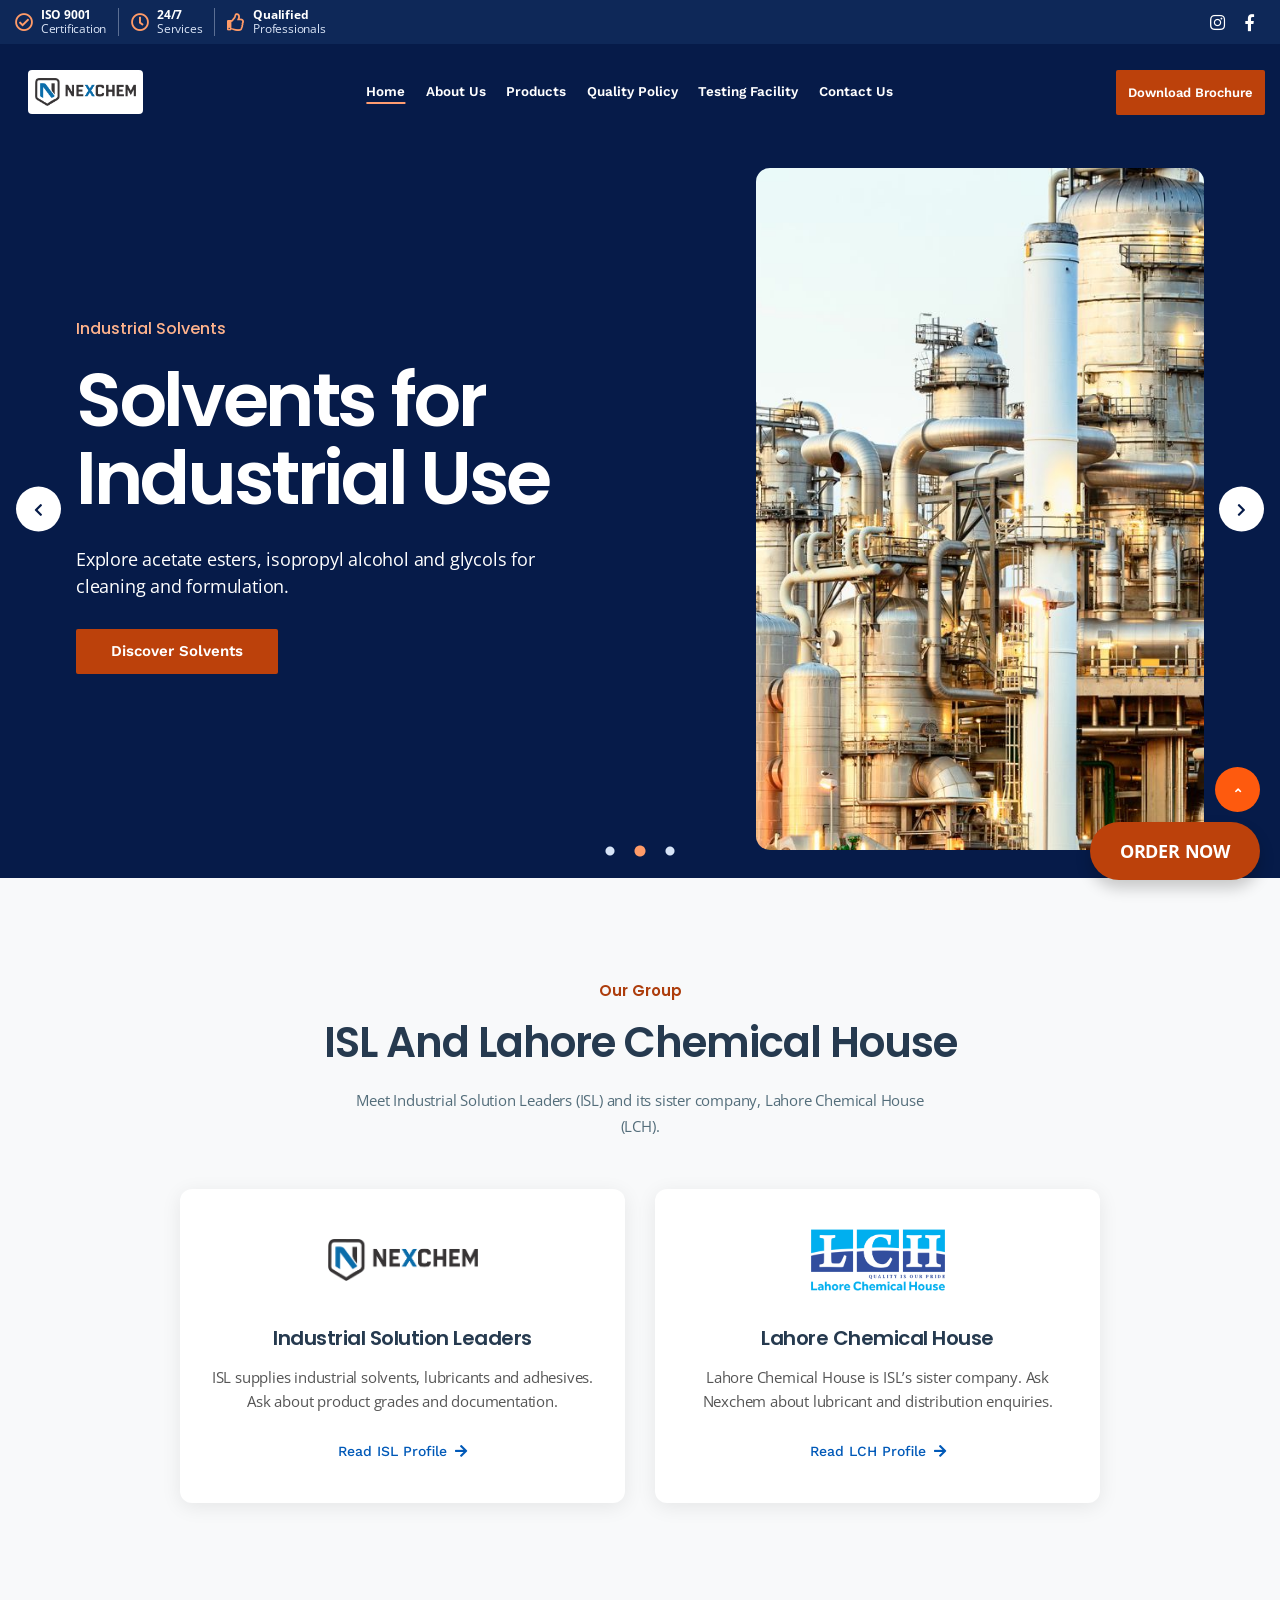
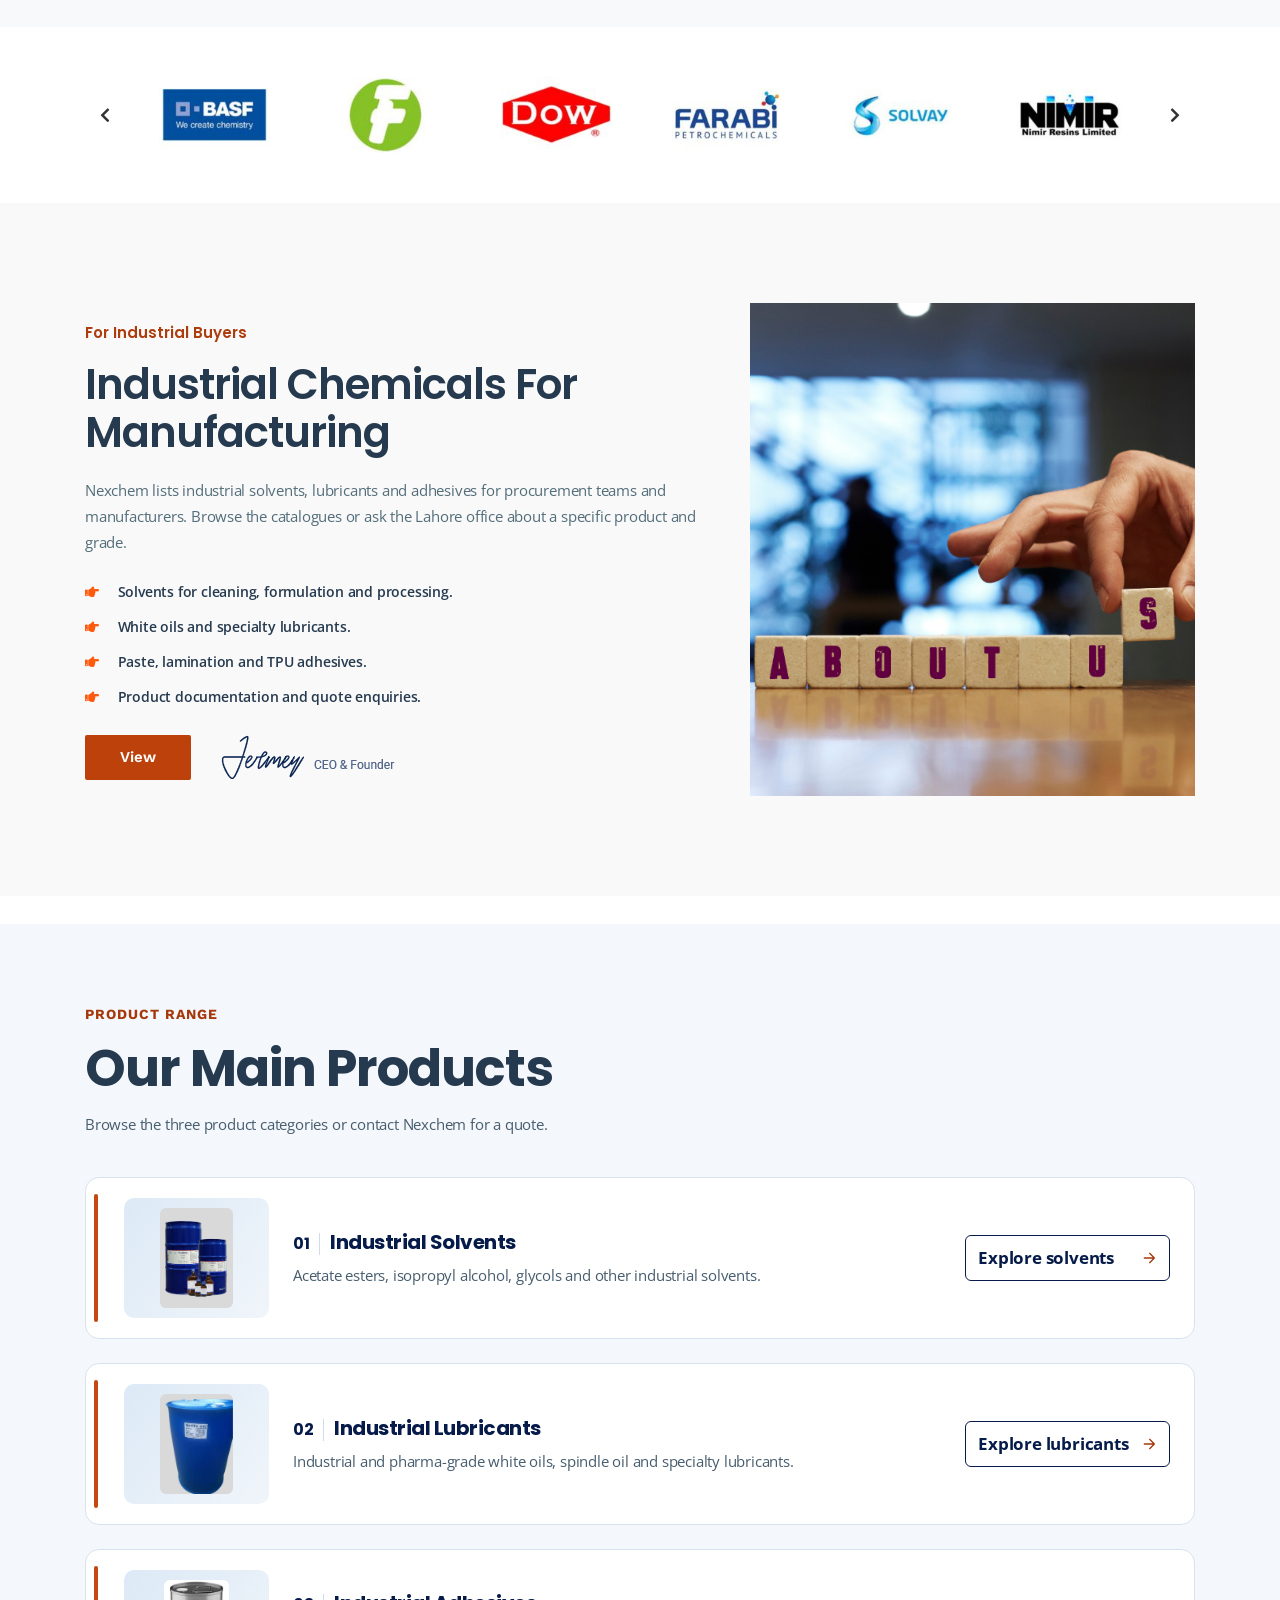
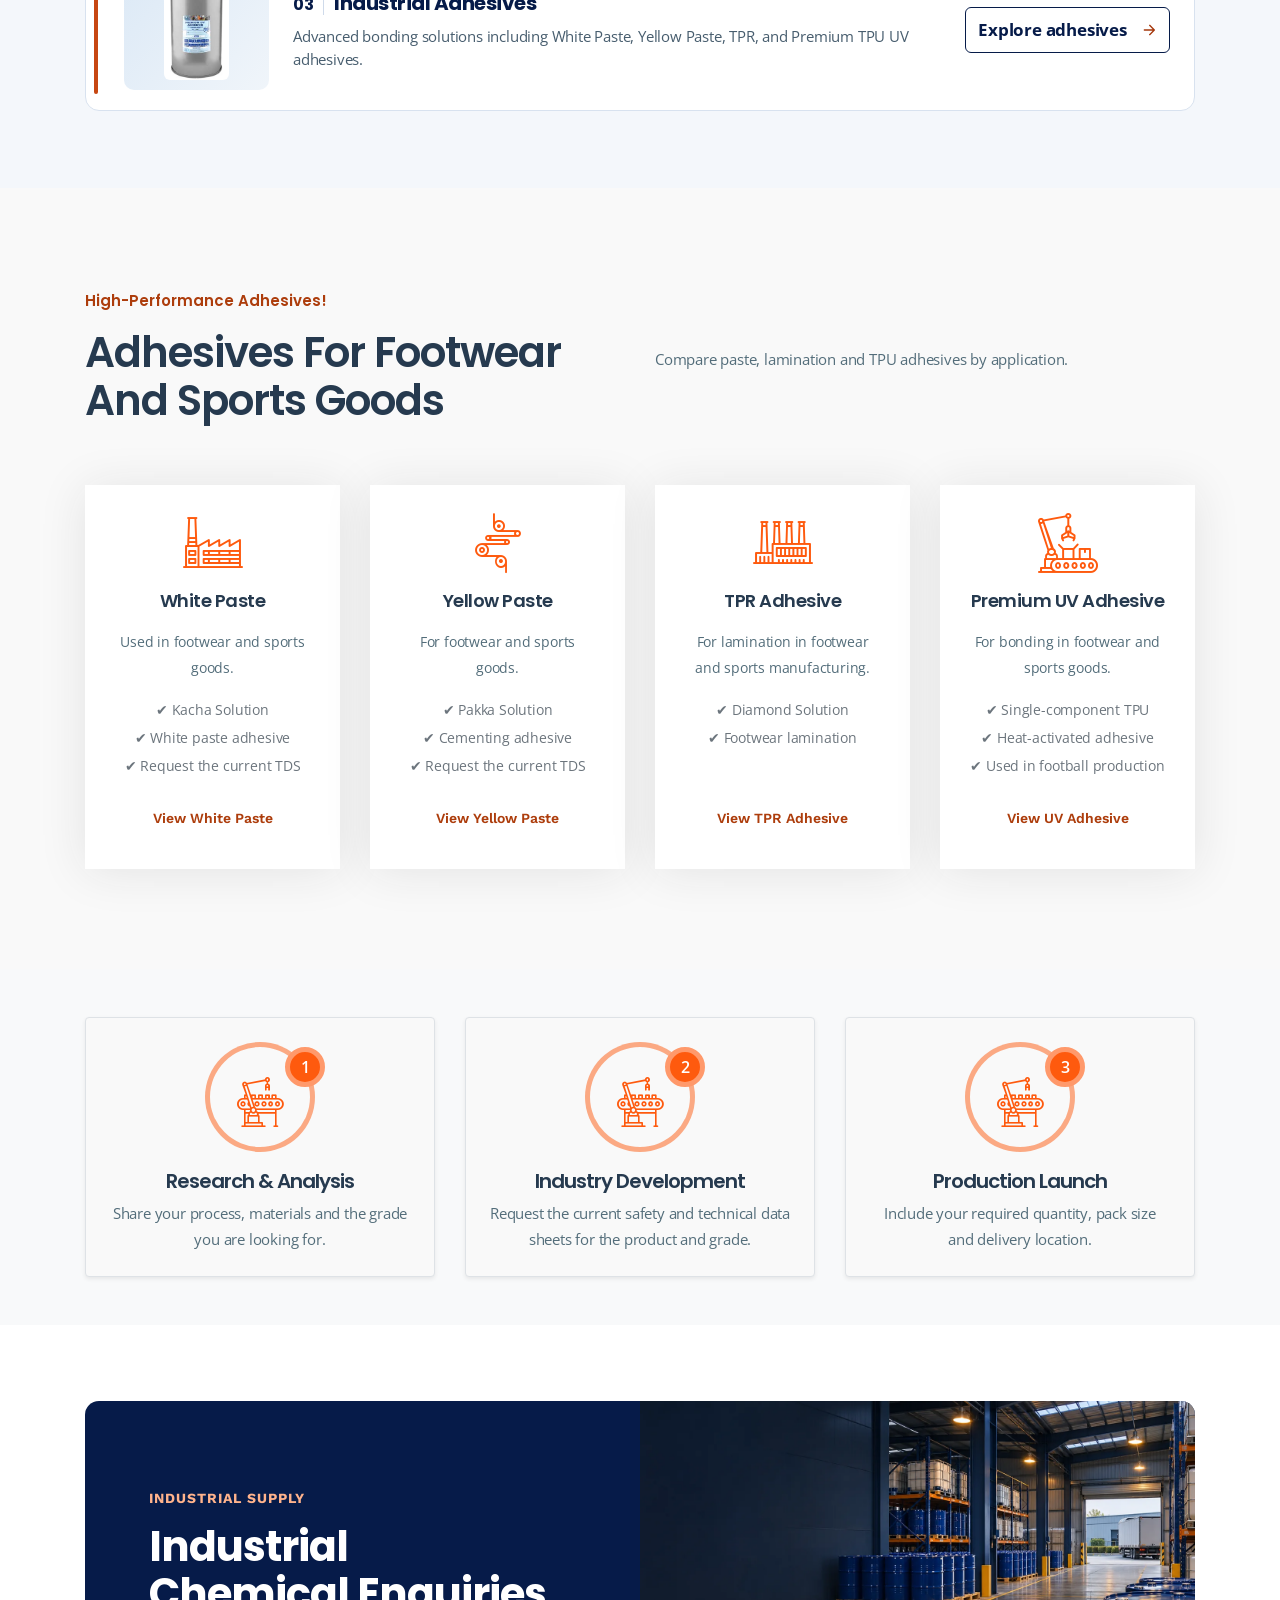
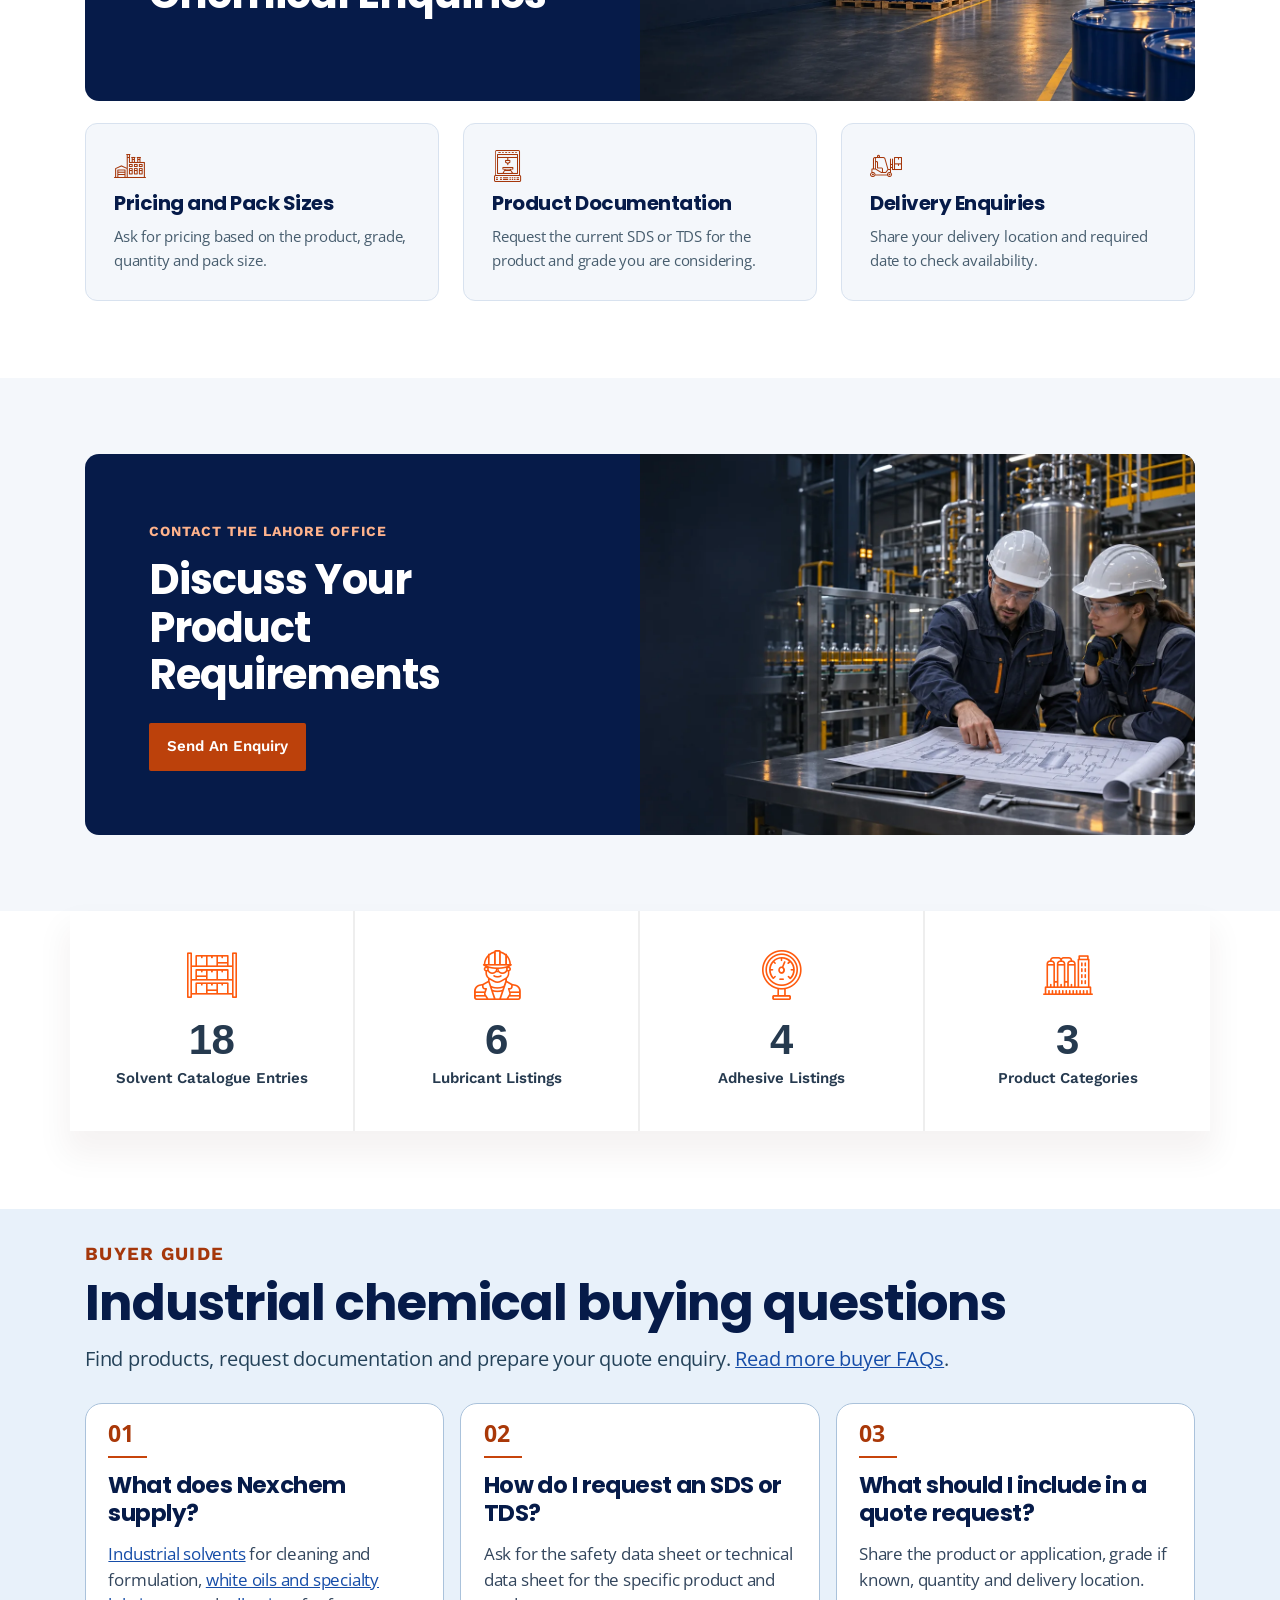
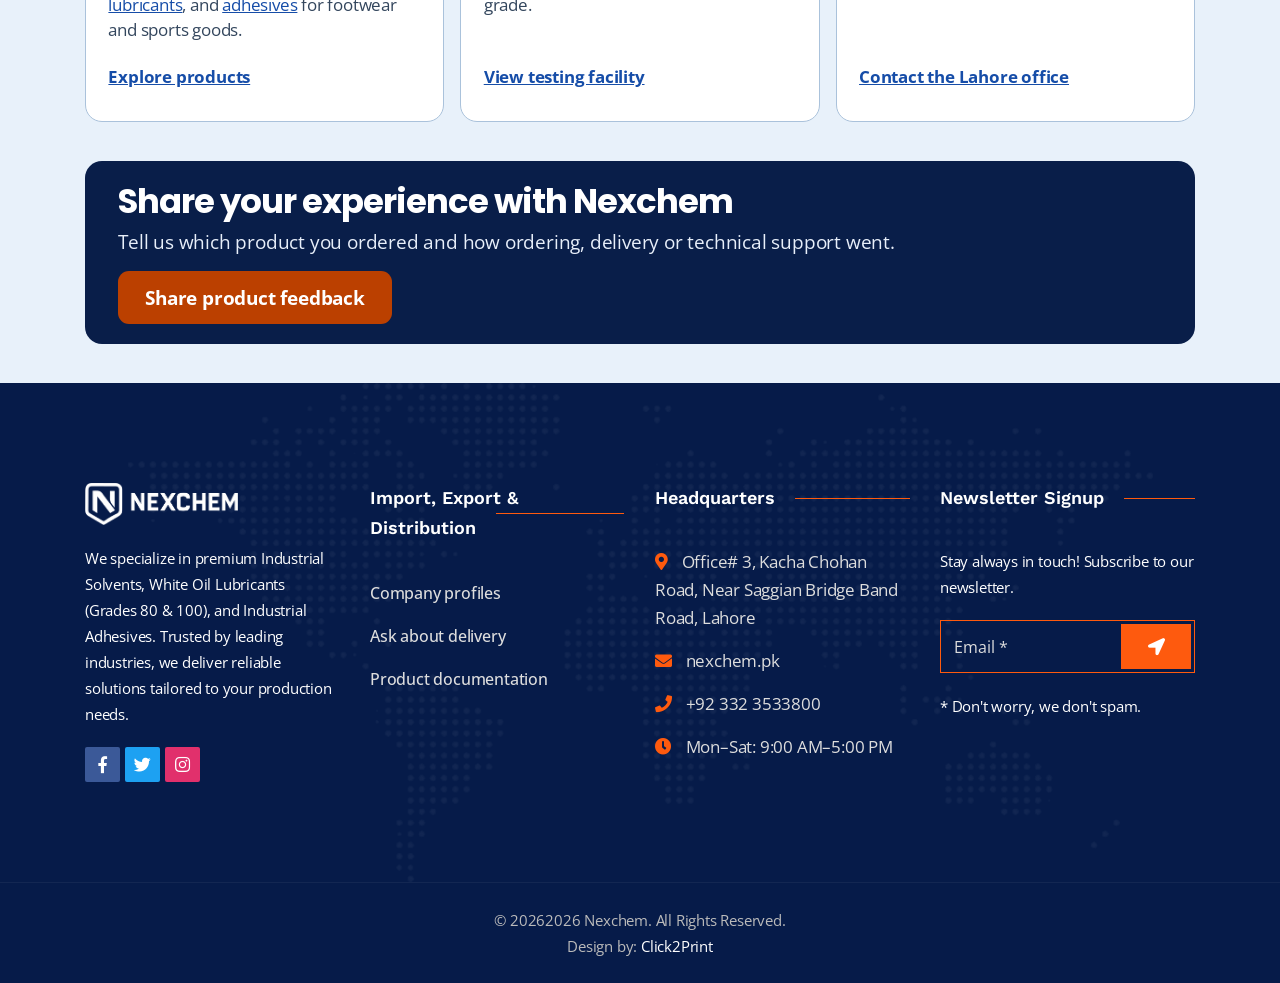
==== commit 630ca8fb: "problem fixed" ====
--- a/index.html
+++ b/index.html
@@ -26,19 +26,19 @@
 
     <link rel="shortcut icon" type="image/x-icon" href="assets/img/favicons.png">
 
-    <link rel="stylesheet" href="assets/css/fontawesome.min.css">
-    <link rel="stylesheet" href="assets/css/animate.min.css">
-    <link rel="stylesheet" href="assets/css/bootstrap.min.css">
-    <link rel="stylesheet" href="assets/css/bootstrap.min.css">
-    <link rel="stylesheet" href="assets/css/dl-construction-icons.min.css">
-    <link rel="stylesheet" href="assets/css/slick.min.css">
-    <link rel="stylesheet" href="assets/css/odometer.min.css">
-    <link rel="stylesheet" href="assets/css/slider.css">
-    <link rel="stylesheet" href="assets/css/venobox.min.css">
-    <link rel="stylesheet" href="assets/css/main.css">
-    <link rel="stylesheet" href="assets/css/home.css">
-
-    <script src="assets/js/vendor/modernizr-2.8.3-respond-1.4.2.min.js"></script>
+    <link rel="stylesheet" href="assets/css/fontawesome.min.css?v=27ba9a2fda8c">
+    <link rel="stylesheet" href="assets/css/animate.min.css?v=2c5551c13001">
+    <link rel="stylesheet" href="assets/css/bootstrap.min.css?v=2ff5b959fa9f">
+    <link rel="stylesheet" href="assets/css/bootstrap.min.css?v=2ff5b959fa9f">
+    <link rel="stylesheet" href="assets/css/dl-construction-icons.min.css?v=52bbf9ff8164">
+    <link rel="stylesheet" href="assets/css/slick.min.css?v=fb3ed351cd5c">
+    <link rel="stylesheet" href="assets/css/odometer.min.css?v=9be7352bae78">
+    <link rel="stylesheet" href="assets/css/slider.css?v=2267ff56ee75">
+    <link rel="stylesheet" href="assets/css/venobox.min.css?v=799e0c5dec4e">
+    <link rel="stylesheet" href="assets/css/main.css?v=9190cc3dd74c">
+    <link rel="stylesheet" href="assets/css/home.css?v=f8ae6c247412">
+
+    <script src="assets/js/vendor/modernizr-2.8.3-respond-1.4.2.min.js?v=c143492f31df"></script>
 </head>
 
 <body class="header-2">
@@ -949,20 +949,20 @@
 </div>
 
 <!-- jQuery, Bootstrap, and Other JS Libraries -->
-<script src="assets/js/vendor/jquery-1.12.4.min.js"></script>
-<script src="assets/js/vendor/popper.min.js"></script>
-<script src="assets/js/vendor/bootstrap.min.js"></script>
-<script src="assets/js/vendor/waypoints.min.js"></script>
-<script src="assets/js/vendor/slick.min.js"></script>
-<script src="assets/js/vendor/jquery.smoothscroll.min.js"></script>
-<script src="assets/js/vendor/venobox.min.js"></script>
-<script src="assets/js/vendor/imagesloaded.pkgd.min.js"></script>
-<script src="assets/js/vendor/jquery.isotope.v3.0.2.js"></script>
-<script src="assets/js/vendor/jquery.ajaxchimp.min.js"></script>
-<script src="assets/js/vendor/jquery.mb.YTPlayer.min.js"></script>
-<script src="assets/js/vendor/odometer.min.js"></script>
-<script src="assets/js/vendor/wow.min.js"></script>
-<script src="assets/js/main.js"></script>
+<script src="assets/js/vendor/jquery-1.12.4.min.js?v=8c2812ded643"></script>
+<script src="assets/js/vendor/popper.min.js?v=a5361be48e64"></script>
+<script src="assets/js/vendor/bootstrap.min.js?v=5aa53525abc5"></script>
+<script src="assets/js/vendor/waypoints.min.js?v=2afe8587a063"></script>
+<script src="assets/js/vendor/slick.min.js?v=0c7178cc6ca3"></script>
+<script src="assets/js/vendor/jquery.smoothscroll.min.js?v=4bd9bee49dd4"></script>
+<script src="assets/js/vendor/venobox.min.js?v=ab2140e12959"></script>
+<script src="assets/js/vendor/imagesloaded.pkgd.min.js?v=cc0761f78d43"></script>
+<script src="assets/js/vendor/jquery.isotope.v3.0.2.js?v=625503ddbed9"></script>
+<script src="assets/js/vendor/jquery.ajaxchimp.min.js?v=2dcc9f691667"></script>
+<script src="assets/js/vendor/jquery.mb.YTPlayer.min.js?v=9e6172c512fd"></script>
+<script src="assets/js/vendor/odometer.min.js?v=981edc2c368c"></script>
+<script src="assets/js/vendor/wow.min.js?v=7852a22b72ea"></script>
+<script src="assets/js/main.js?v=67f9c4b1fe37"></script>
 
 <script>
     // Set current year dynamically
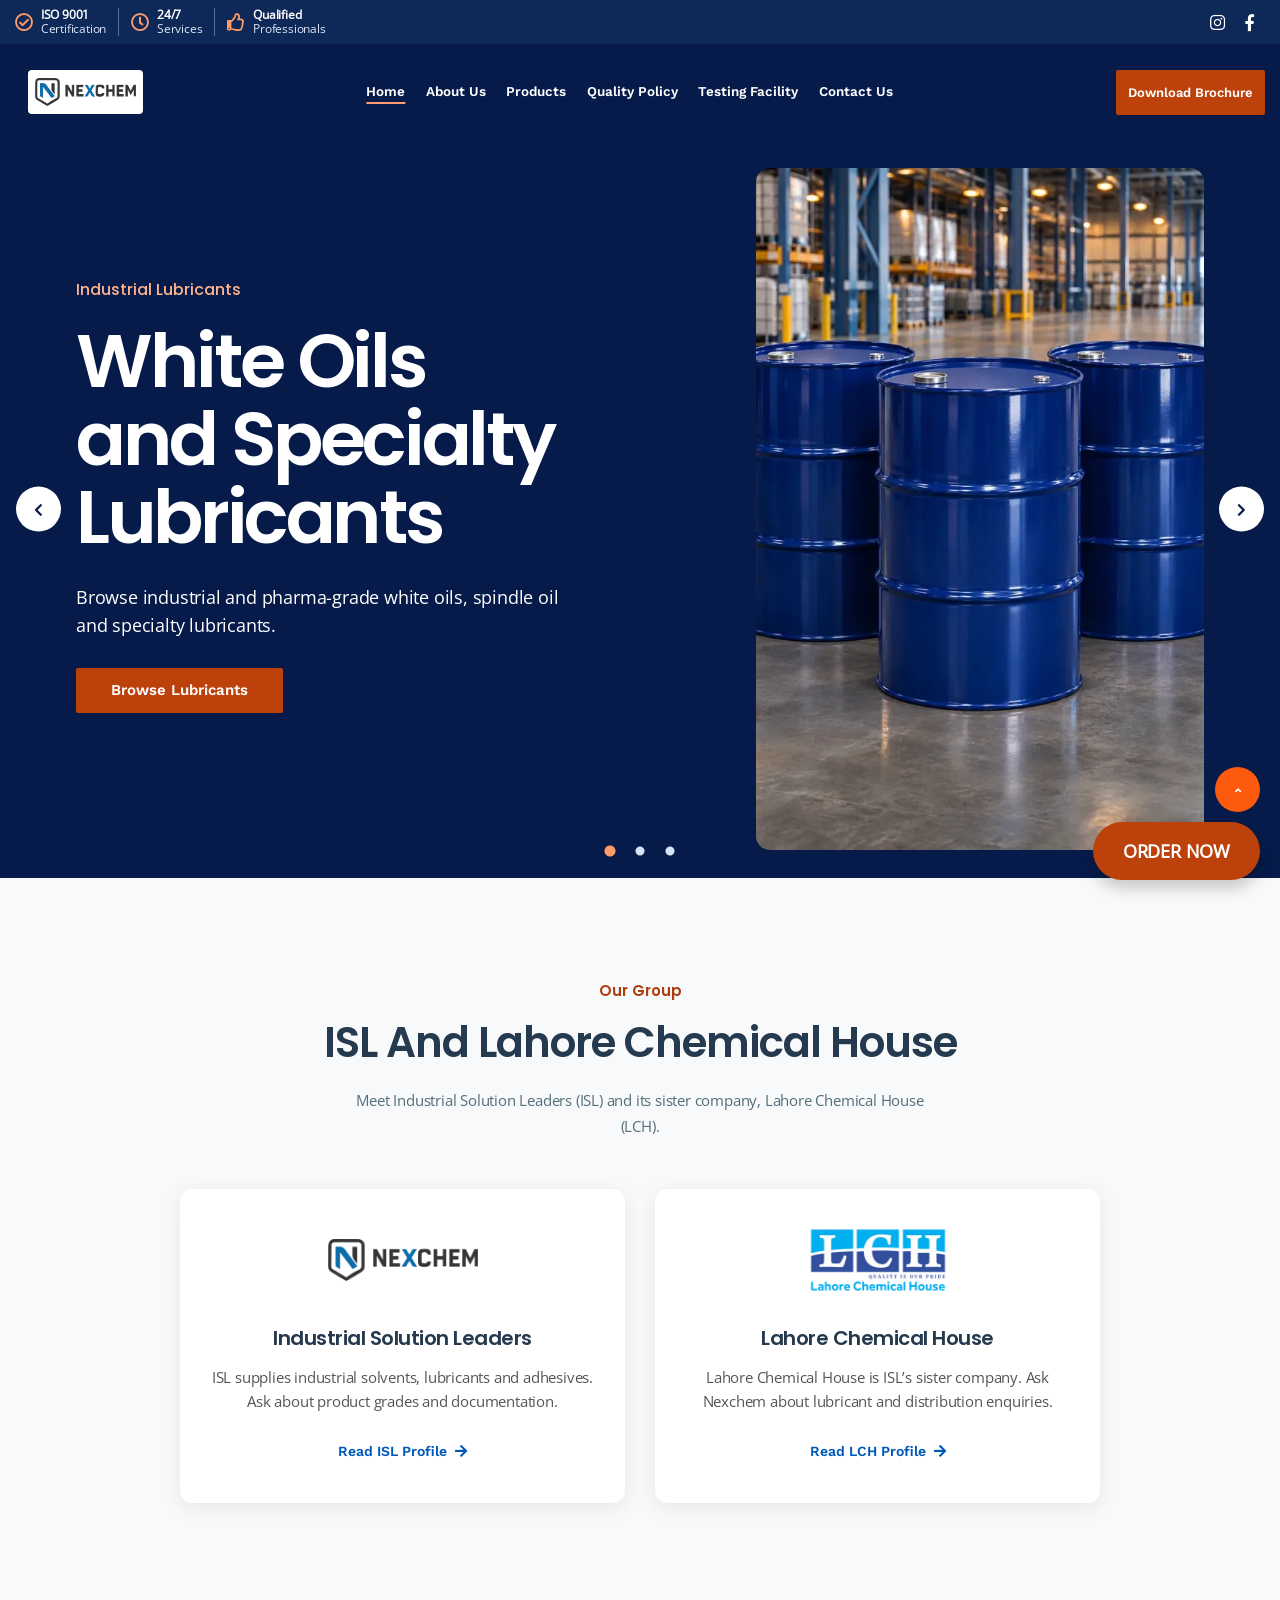
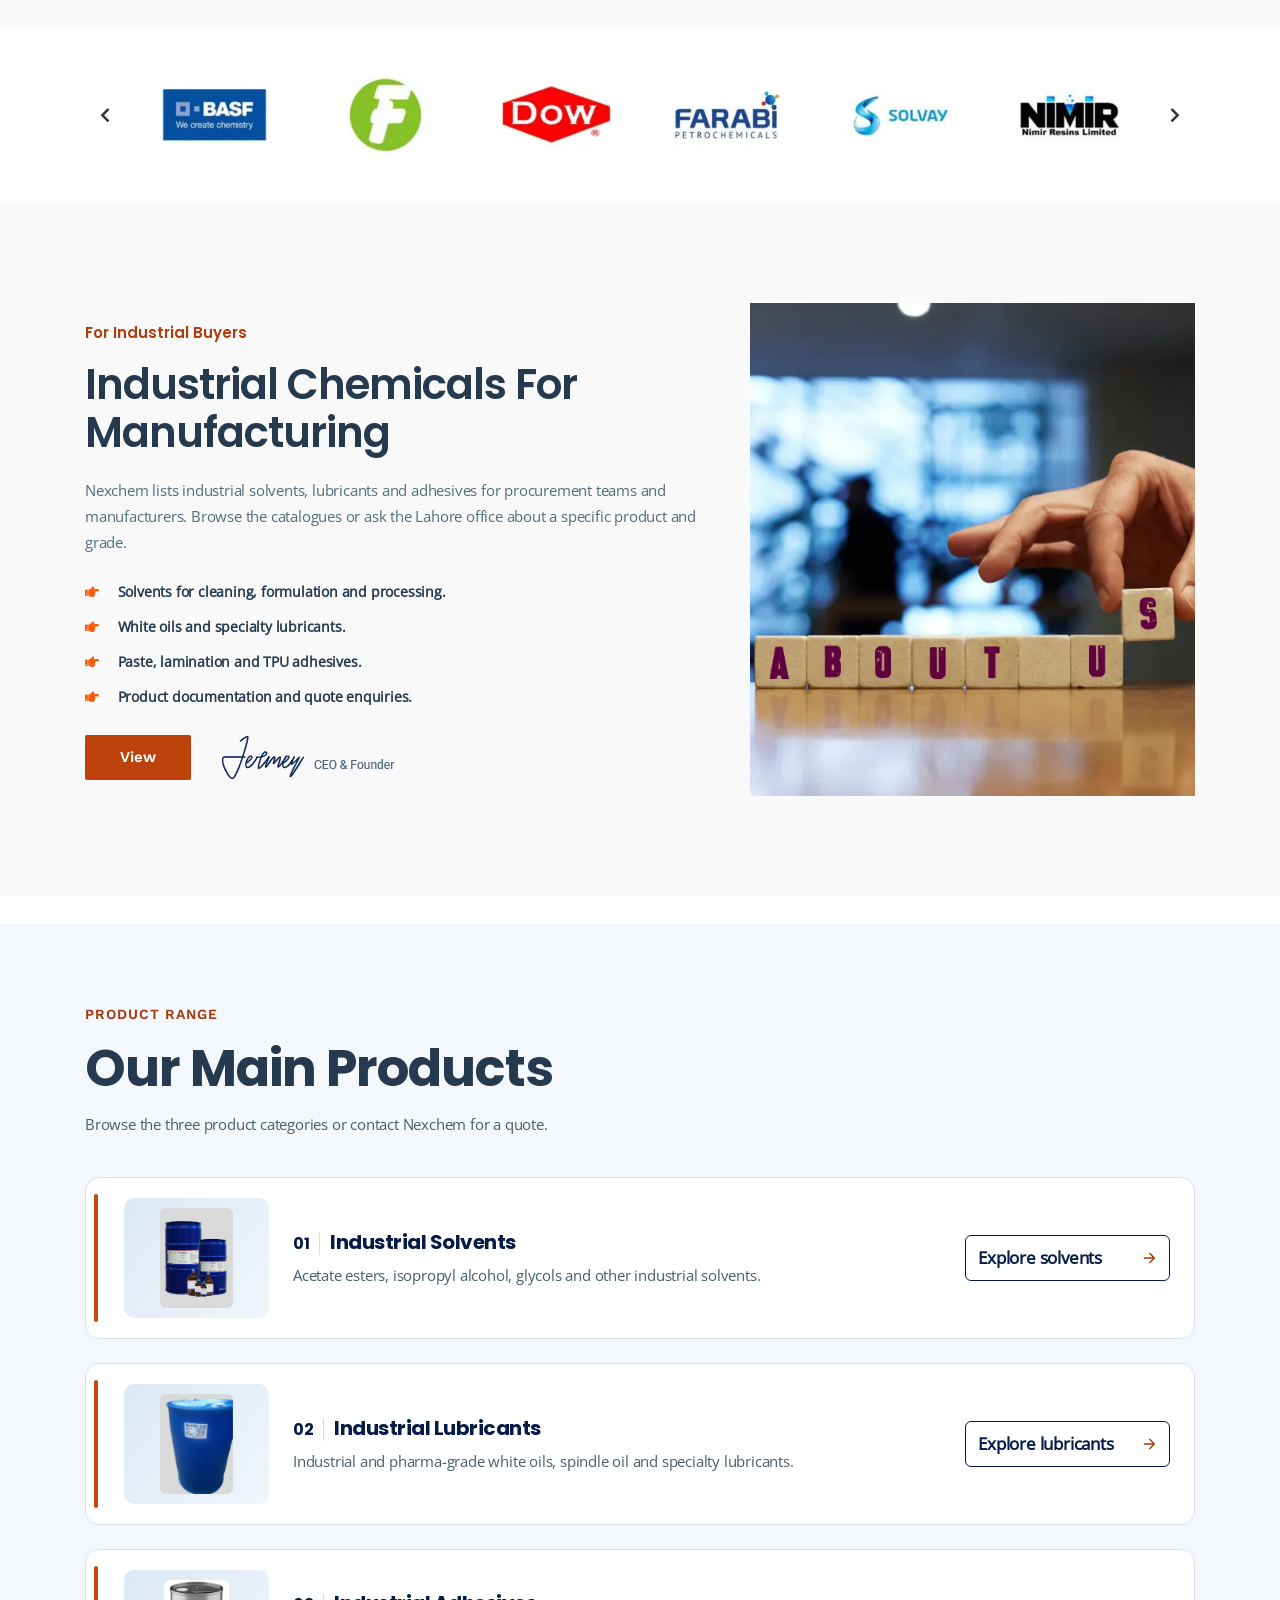
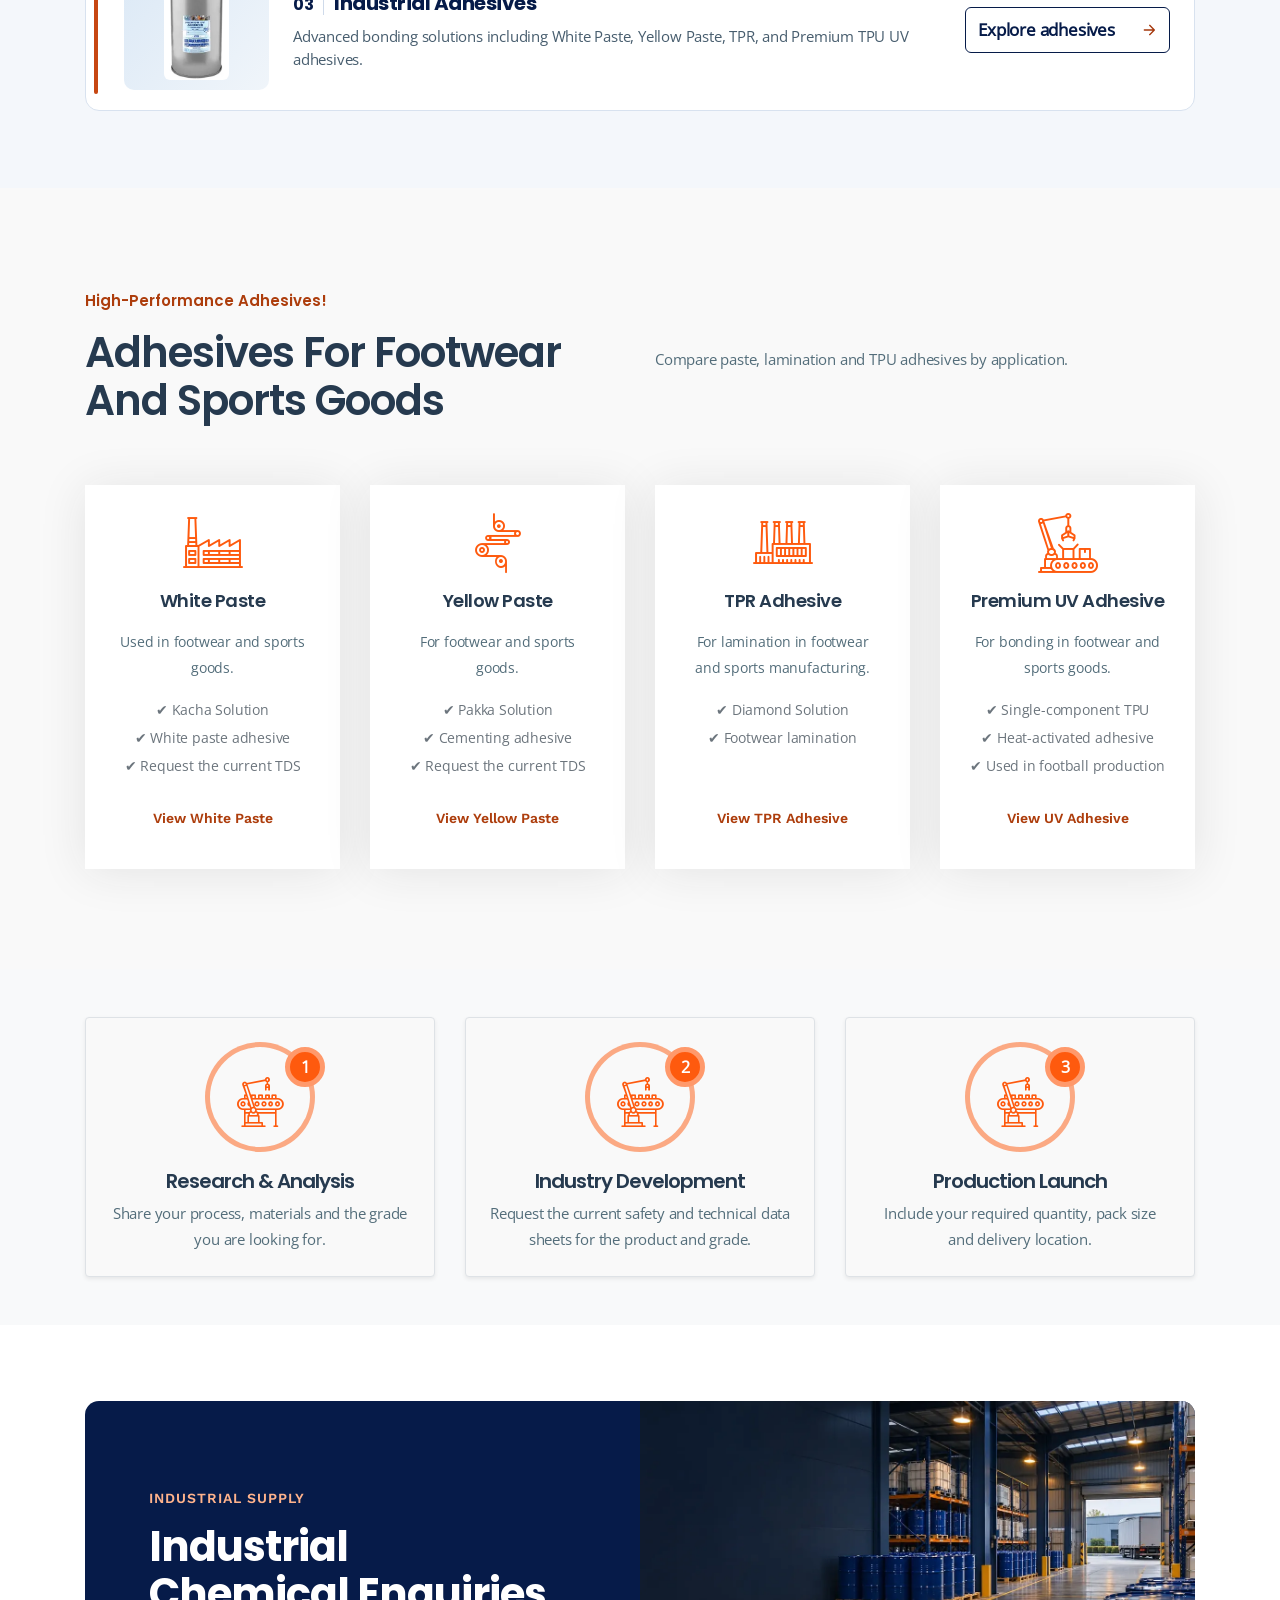
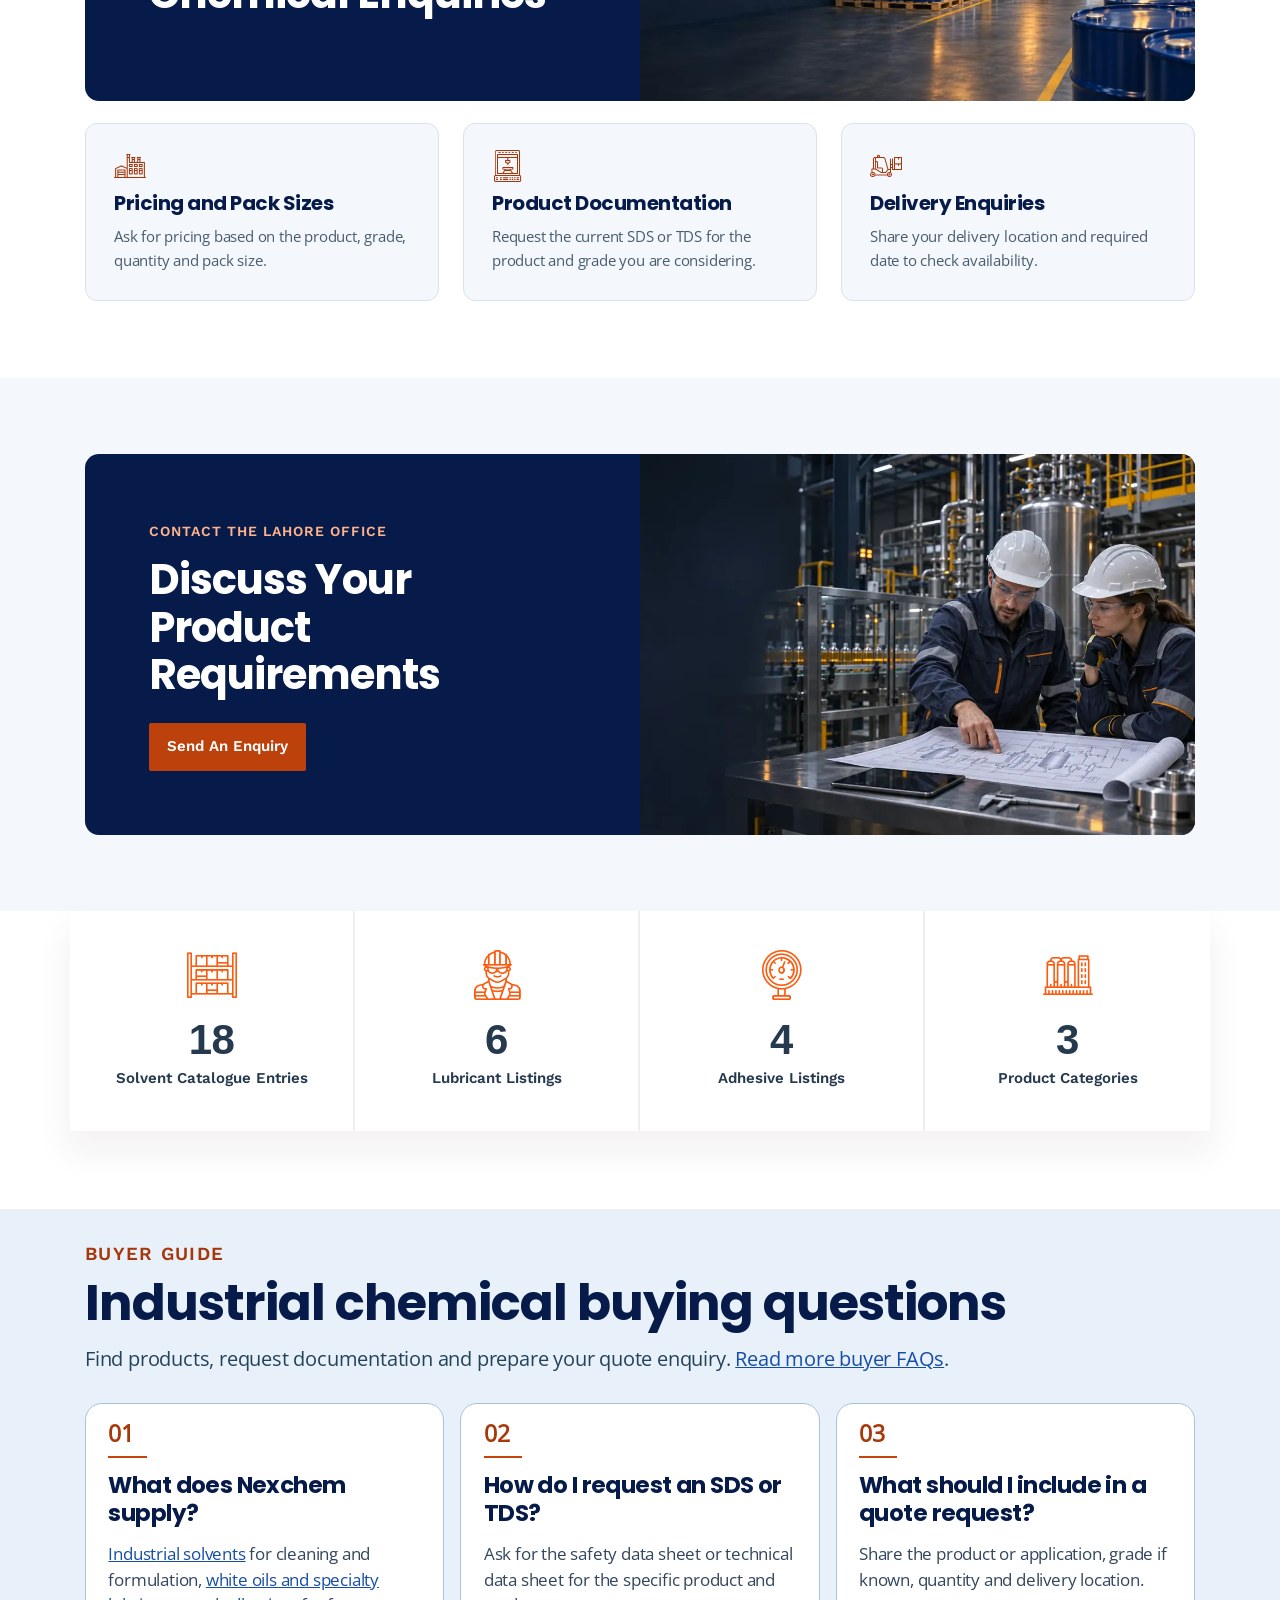
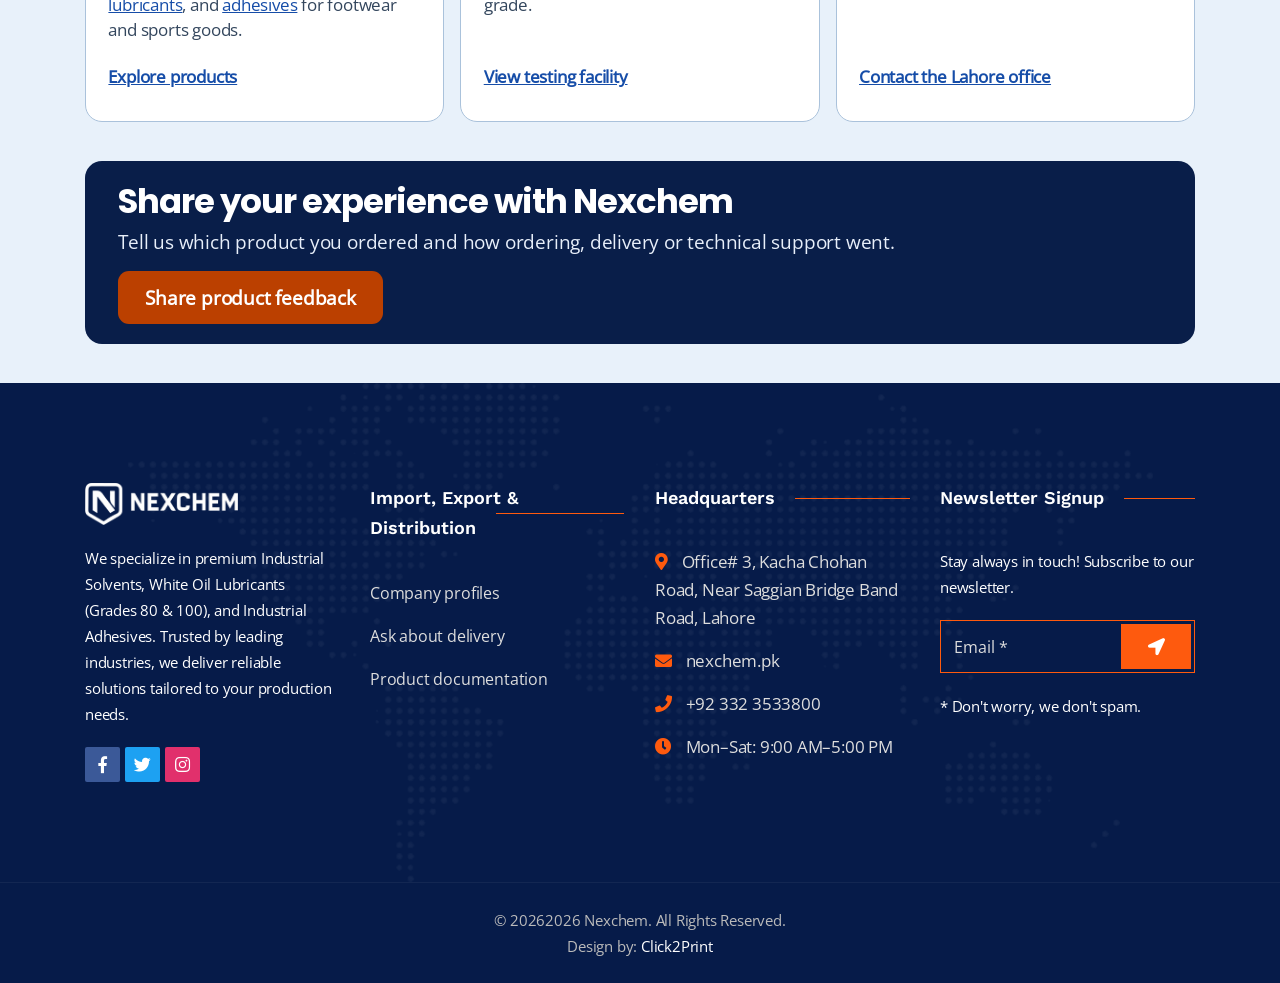
==== commit b64329a4: "updated the website" ====
--- a/index.html
+++ b/index.html
@@ -19,26 +19,46 @@
     <meta property="og:title" content="Industrial Chemical Supplier in Pakistan | Nexchem">
     <meta property="og:description" content="Nexchem supplies industrial solvents, white oils, specialty lubricants and adhesives. Browse the product range and request a quote from our Lahore office.">
     <meta property="og:url" content="https://nexchem.pk/">
-    <meta property="og:image" content="https://nexchem.pk/assets/img/hero-industrial-lubricant-drums.webp">
+    <meta property="og:image" content="https://nexchem.pk/assets/img/optimized/hero-industrial-lubricant-drums-727534b2b5.webp">
     <meta name="twitter:card" content="summary_large_image">
-    <script type="application/ld+json">{"@context":"https://schema.org","@graph":[{"@type":"WebPage","@id":"https://nexchem.pk/#webpage","url":"https://nexchem.pk/","name":"Industrial Chemical Supplier in Pakistan | Nexchem","description":"Nexchem supplies industrial solvents, white oils, specialty lubricants and adhesives. Browse the product range and request a quote from our Lahore office.","inLanguage":"en-PK","isPartOf":{"@id":"https://nexchem.pk/#website"},"publisher":{"@id":"https://nexchem.pk/#organization"}},{"@type":"Organization","@id":"https://nexchem.pk/#organization","name":"Nexchem","url":"https://nexchem.pk/","logo":"https://nexchem.pk/assets/img/logo-dark.png","address":{"@type":"PostalAddress","streetAddress":"Office #3, Kacha Chohan Road, Near Saggian Bridge, Band Road","addressLocality":"Lahore","addressCountry":"PK"}},{"@type":"WebSite","@id":"https://nexchem.pk/#website","url":"https://nexchem.pk/","name":"Nexchem","inLanguage":"en-PK","publisher":{"@id":"https://nexchem.pk/#organization"}}]}</script>
+    <script type="application/ld+json">{"@context":"https://schema.org","@graph":[{"@type":"WebPage","@id":"https://nexchem.pk/#webpage","url":"https://nexchem.pk/","name":"Industrial Chemical Supplier in Pakistan | Nexchem","description":"Nexchem supplies industrial solvents, white oils, specialty lubricants and adhesives. Browse the product range and request a quote from our Lahore office.","inLanguage":"en-PK","isPartOf":{"@id":"https://nexchem.pk/#website"},"publisher":{"@id":"https://nexchem.pk/#organization"}},{"@type":"Organization","@id":"https://nexchem.pk/#organization","name":"Nexchem","url":"https://nexchem.pk/","logo":"https://nexchem.pk/assets/img/optimized/logo-dark-bf59f9b151.webp","address":{"@type":"PostalAddress","streetAddress":"Office #3, Kacha Chohan Road, Near Saggian Bridge, Band Road","addressLocality":"Lahore","addressCountry":"PK"}},{"@type":"WebSite","@id":"https://nexchem.pk/#website","url":"https://nexchem.pk/","name":"Nexchem","inLanguage":"en-PK","publisher":{"@id":"https://nexchem.pk/#organization"}}]}</script>
     <link rel="manifest" href="site.webmanifest">
 
-    <link rel="shortcut icon" type="image/x-icon" href="assets/img/favicons.png">
-
-    <link rel="stylesheet" href="assets/css/fontawesome.min.css?v=27ba9a2fda8c">
-    <link rel="stylesheet" href="assets/css/animate.min.css?v=2c5551c13001">
-    <link rel="stylesheet" href="assets/css/bootstrap.min.css?v=2ff5b959fa9f">
-    <link rel="stylesheet" href="assets/css/bootstrap.min.css?v=2ff5b959fa9f">
-    <link rel="stylesheet" href="assets/css/dl-construction-icons.min.css?v=52bbf9ff8164">
-    <link rel="stylesheet" href="assets/css/slick.min.css?v=fb3ed351cd5c">
-    <link rel="stylesheet" href="assets/css/odometer.min.css?v=9be7352bae78">
-    <link rel="stylesheet" href="assets/css/slider.css?v=2267ff56ee75">
-    <link rel="stylesheet" href="assets/css/venobox.min.css?v=799e0c5dec4e">
-    <link rel="stylesheet" href="assets/css/main.css?v=9190cc3dd74c">
-    <link rel="stylesheet" href="assets/css/home.css?v=f8ae6c247412">
-
-    <script src="assets/js/vendor/modernizr-2.8.3-respond-1.4.2.min.js?v=c143492f31df"></script>
+    <link rel="shortcut icon" type="image/webp" href="assets/img/optimized/favicons-bdda827057.webp">
+
+    <style data-performance-style="site">@charset "UTF-8";@font-face{font-family:Open Sans;font-style:normal;font-weight:400;font-display:swap;src:url(assets/fonts/open-sans-400-ab72051c10.woff2) format("woff2")}@font-face{font-family:Poppins;font-style:normal;font-weight:500;font-display:swap;src:url(assets/fonts/poppins-500-8fda909c68.woff2) format("woff2")}@font-face{font-family:Poppins;font-style:normal;font-weight:600;font-display:swap;src:url(assets/fonts/poppins-600-03b68c3df1.woff2) format("woff2")}@font-face{font-family:Poppins;font-style:normal;font-weight:700;font-display:swap;src:url(assets/fonts/poppins-700-1aca57cfa3.woff2) format("woff2")}@font-face{font-family:Work Sans;font-style:normal;font-weight:600;font-display:swap;src:url(assets/fonts/work-sans-600-06b3881103.woff2) format("woff2")}@font-face{font-family:"Font Awesome 5 Brands";font-style:normal;font-weight:400;font-display:swap;src:url(assets/fonts/fa-brands-400-subset-baee463d6b.woff2) format("woff2")}@font-face{font-family:"Font Awesome 5 Free";font-style:normal;font-weight:900;font-display:swap;src:url(assets/fonts/fa-solid-900-subset-7ed3237cf4.woff2) format("woff2")}@font-face{font-family:"Font Awesome 5 Free";font-style:normal;font-weight:400;font-display:swap;src:url(assets/fonts/fa-regular-400-subset-265923a7ad.woff2) format("woff2")}@font-face{font-family:dl-construction;font-style:normal;font-weight:400;font-display:swap;src:url(assets/fonts/dl-construction-subset-c28576bf7d.woff2) format("woff2")}.fa,.fab,.far,.fas{-moz-osx-font-smoothing:grayscale;-webkit-font-smoothing:antialiased;display:inline-block;font-style:normal;font-variant:normal;text-rendering:auto;line-height:1}.fa-angle-up:before{content:"\f106"}.fa-arrow-right:before{content:"\f061"}.fa-arrow-up:before{content:"\f062"}.fa-bullseye:before{content:"\f140"}.fa-check-circle:before{content:"\f058"}.fa-chevron-left:before{content:"\f053"}.fa-chevron-right:before{content:"\f054"}.fa-clock:before{content:"\f017"}.fa-cogs:before{content:"\f085"}.fa-database:before{content:"\f1c0"}.fa-envelope:before{content:"\f0e0"}.fa-external-link-alt:before{content:"\f35d"}.fa-facebook-f:before{content:"\f39e"}.fa-fax:before{content:"\f1ac"}.fa-file-alt:before{content:"\f15c"}.fa-flask:before{content:"\f0c3"}.fa-hand-point-right:before{content:"\f0a4"}.fa-headset:before{content:"\f590"}.fa-instagram:before{content:"\f16d"}.fa-layer-group:before{content:"\f5fd"}.fa-leaf:before{content:"\f06c"}.fa-lightbulb:before{content:"\f0eb"}.fa-link:before{content:"\f0c1"}.fa-location-arrow:before{content:"\f124"}.fa-map-marker-alt:before{content:"\f3c5"}.fa-mobile-alt:before{content:"\f3cd"}.fa-phone:before{content:"\f095"}.fa-pinterest:before{content:"\f0d2"}.fa-search:before{content:"\f002"}.fa-thumbs-up:before{content:"\f164"}.fa-truck:before{content:"\f0d1"}.fa-twitter:before{content:"\f099"}.fa-water:before{content:"\f773"}.fa-whatsapp:before{content:"\f232"}.sr-only{border:0;clip:rect(0,0,0,0);height:1px;margin:-1px;overflow:hidden;padding:0;position:absolute;width:1px}.fab{font-family:"Font Awesome 5 Brands"}.far{font-weight:400}.fa,.far,.fas{font-family:"Font Awesome 5 Free"}.fa,.fas{font-weight:900}.animated{-webkit-animation-duration:1s;animation-duration:1s;-webkit-animation-fill-mode:both;animation-fill-mode:both}.animated.infinite{-webkit-animation-iteration-count:infinite;animation-iteration-count:infinite}@-webkit-keyframes fadeIn{0%{opacity:0}to{opacity:1}}@keyframes fadeIn{0%{opacity:0}to{opacity:1}}.fadeIn{-webkit-animation-name:fadeIn;animation-name:fadeIn}@-webkit-keyframes fadeInDown{0%{opacity:0;-webkit-transform:translateY(-20px);transform:translateY(-20px)}to{opacity:1;-webkit-transform:translateY(0);transform:translateY(0)}}@keyframes fadeInDown{0%{opacity:0;-webkit-transform:translateY(-20px);-ms-transform:translateY(-20px);transform:translateY(-20px)}to{opacity:1;-webkit-transform:translateY(0);-ms-transform:translateY(0);transform:translateY(0)}}.fadeInDown{-webkit-animation-name:fadeInDown;animation-name:fadeInDown}@-webkit-keyframes fadeInLeft{0%{opacity:0;-webkit-transform:translateX(-20px);transform:translate(-20px)}to{opacity:1;-webkit-transform:translateX(0);transform:translate(0)}}@keyframes fadeInLeft{0%{opacity:0;-webkit-transform:translateX(-20px);-ms-transform:translateX(-20px);transform:translate(-20px)}to{opacity:1;-webkit-transform:translateX(0);-ms-transform:translateX(0);transform:translate(0)}}.fadeInLeft{-webkit-animation-name:fadeInLeft;animation-name:fadeInLeft}@-webkit-keyframes fadeInRight{0%{opacity:0;-webkit-transform:translateX(20px);transform:translate(20px)}to{opacity:1;-webkit-transform:translateX(0);transform:translate(0)}}@keyframes fadeInRight{0%{opacity:0;-webkit-transform:translateX(20px);-ms-transform:translateX(20px);transform:translate(20px)}to{opacity:1;-webkit-transform:translateX(0);-ms-transform:translateX(0);transform:translate(0)}}.fadeInRight{-webkit-animation-name:fadeInRight;animation-name:fadeInRight}@-webkit-keyframes fadeInUp{0%{opacity:0;-webkit-transform:translateY(10px);transform:translateY(10px)}to{opacity:1;-webkit-transform:translateY(0);transform:translateY(0)}}@keyframes fadeInUp{0%{opacity:0;-webkit-transform:translateY(10px);-ms-transform:translateY(10px);transform:translateY(10px)}to{opacity:1;-webkit-transform:translateY(0);-ms-transform:translateY(0);transform:translateY(0)}}.fadeInUp{-webkit-animation-name:fadeInUp;animation-name:fadeInUp}@-webkit-keyframes fadeOut{0%{opacity:1}to{opacity:0}}@keyframes fadeOut{0%{opacity:1}to{opacity:0}}.fadeOut{-webkit-animation-name:fadeOut;animation-name:fadeOut}:root{--blue:#007bff;--indigo:#6610f2;--purple:#6f42c1;--pink:#e83e8c;--red:#dc3545;--orange:#fd7e14;--yellow:#ffc107;--green:#28a745;--teal:#20c997;--cyan:#17a2b8;--white:#fff;--gray:#6c757d;--gray-dark:#343a40;--primary:#007bff;--secondary:#6c757d;--success:#28a745;--info:#17a2b8;--warning:#ffc107;--danger:#dc3545;--light:#f8f9fa;--dark:#343a40;--breakpoint-xs:0;--breakpoint-sm:576px;--breakpoint-md:768px;--breakpoint-lg:992px;--breakpoint-xl:1200px;--font-family-sans-serif:-apple-system,BlinkMacSystemFont,"Segoe UI",Roboto,"Helvetica Neue",Arial,"Noto Sans",sans-serif,"Apple Color Emoji","Segoe UI Emoji","Segoe UI Symbol","Noto Color Emoji";--font-family-monospace:SFMono-Regular,Menlo,Monaco,Consolas,"Liberation Mono","Courier New",monospace}*,:after,:before{box-sizing:border-box}html{font-family:sans-serif;line-height:1.15;-webkit-text-size-adjust:100%;-webkit-tap-highlight-color:transparent}article,figcaption,figure,footer,header,main,nav,section{display:block}body{margin:0;font-family:-apple-system,BlinkMacSystemFont,Segoe UI,Roboto,Helvetica Neue,Arial,Noto Sans,sans-serif,"Apple Color Emoji","Segoe UI Emoji",Segoe UI Symbol,"Noto Color Emoji";font-size:1rem;font-weight:400;line-height:1.5;color:#212529;text-align:left;background-color:#fff}[tabindex="-1"]:focus:not(:focus-visible){outline:0!important}h1,h2,h3,h4{margin-top:0;margin-bottom:.5rem}p{margin-top:0;margin-bottom:1rem}address{margin-bottom:1rem;font-style:normal;line-height:inherit}dl,ul{margin-top:0;margin-bottom:1rem}ul ul{margin-bottom:0}dt{font-weight:700}dd{margin-bottom:.5rem;margin-left:0}strong{font-weight:bolder}small{font-size:80%}a{color:#007bff;text-decoration:none;background-color:transparent}a:hover{color:#0056b3;text-decoration:underline}a:not([href]){color:inherit;text-decoration:none}a:not([href]):hover{color:inherit;text-decoration:none}figure{margin:0 0 1rem}img{vertical-align:middle;border-style:none}svg{overflow:hidden;vertical-align:middle}caption{padding-top:.75rem;padding-bottom:.75rem;color:#6c757d;text-align:left;caption-side:bottom}label{display:inline-block;margin-bottom:.5rem}button{border-radius:0}button:focus{outline:1px dotted;outline:5px auto -webkit-focus-ring-color}button,input,select,textarea{margin:0;font-family:inherit;font-size:inherit;line-height:inherit}button,input{overflow:visible}button,select{text-transform:none}select{word-wrap:normal}[type=button],[type=submit],button{-webkit-appearance:button}[type=button]:not(:disabled),[type=submit]:not(:disabled),button:not(:disabled){cursor:pointer}[type=button]::-moz-focus-inner,[type=submit]::-moz-focus-inner,button::-moz-focus-inner{padding:0;border-style:none}input[type=date],input[type=time]{-webkit-appearance:listbox}textarea{overflow:auto;resize:vertical}progress{vertical-align:baseline}[type=number]::-webkit-inner-spin-button,[type=number]::-webkit-outer-spin-button{height:auto}[type=search]{outline-offset:-2px;-webkit-appearance:none}[type=search]::-webkit-search-decoration{-webkit-appearance:none}::-webkit-file-upload-button{font:inherit;-webkit-appearance:button}output{display:inline-block}summary{display:list-item;cursor:pointer}[hidden]{display:none!important}.h1,.h2,.h3,.h4,h1,h2,h3,h4{margin-bottom:.5rem;font-weight:500;line-height:1.2}.h1,h1{font-size:2.5rem}.h2,h2{font-size:2rem}.h3,h3{font-size:1.75rem}.h4,h4{font-size:1.5rem}.lead{font-size:1.25rem;font-weight:300}.small,small{font-size:80%;font-weight:400}.list-unstyled{padding-left:0;list-style:none}.figure{display:inline-block}.container{width:100%;padding-right:15px;padding-left:15px;margin-right:auto;margin-left:auto}@media(min-width:576px){.container{max-width:540px}}@media(min-width:768px){.container{max-width:720px}}@media(min-width:992px){.container{max-width:960px}}@media(min-width:1200px){.container{max-width:1140px}}@media(min-width:576px){.container{max-width:540px}}@media(min-width:768px){.container{max-width:720px}}@media(min-width:992px){.container{max-width:960px}}@media(min-width:1200px){.container{max-width:1140px}}.row{display:-ms-flexbox;display:flex;-ms-flex-wrap:wrap;flex-wrap:wrap;margin-right:-15px;margin-left:-15px}.col-lg-3,.col-lg-4,.col-lg-5,.col-lg-6,.col-lg-7,.col-md-5,.col-md-6,.col-sm-6{position:relative;width:100%;padding-right:15px;padding-left:15px}@media(min-width:576px){.col-sm-6{-ms-flex:0 0 50%;flex:0 0 50%;max-width:50%}}@media(min-width:768px){.col-md-5{-ms-flex:0 0 41.666667%;flex:0 0 41.666667%;max-width:41.666667%}.col-md-6{-ms-flex:0 0 50%;flex:0 0 50%;max-width:50%}}@media(min-width:992px){.col-lg-3{-ms-flex:0 0 25%;flex:0 0 25%;max-width:25%}.col-lg-4{-ms-flex:0 0 33.333333%;flex:0 0 33.333333%;max-width:33.333333%}.col-lg-5{-ms-flex:0 0 41.666667%;flex:0 0 41.666667%;max-width:41.666667%}.col-lg-6{-ms-flex:0 0 50%;flex:0 0 50%;max-width:50%}.col-lg-7{-ms-flex:0 0 58.333333%;flex:0 0 58.333333%;max-width:58.333333%}}.form-control{display:block;width:100%;height:calc(1.5em + .75rem + 2px);padding:.375rem .75rem;font-size:1rem;font-weight:400;line-height:1.5;color:#495057;background-color:#fff;background-clip:padding-box;border:1px solid #ced4da;border-radius:.25rem;transition:border-color .15s ease-in-out,box-shadow .15s ease-in-out}@media(prefers-reduced-motion:reduce){.form-control{transition:none}}.form-control::-ms-expand{background-color:transparent;border:0}.form-control:-moz-focusring{color:transparent;text-shadow:0 0 0 #495057}.form-control:focus{color:#495057;background-color:#fff;border-color:#80bdff;outline:0;box-shadow:0 0 0 .2rem #007bff40}.form-control::-webkit-input-placeholder{color:#6c757d;opacity:1}.form-control::-moz-placeholder{color:#6c757d;opacity:1}.form-control:-ms-input-placeholder{color:#6c757d;opacity:1}.form-control::-ms-input-placeholder{color:#6c757d;opacity:1}.form-control::placeholder{color:#6c757d;opacity:1}.form-control:disabled{background-color:#e9ecef;opacity:1}select.form-control:focus::-ms-value{color:#495057;background-color:#fff}select.form-control[size],textarea.form-control{height:auto}.btn{display:inline-block;font-weight:400;color:#212529;text-align:center;vertical-align:middle;cursor:pointer;-webkit-user-select:none;-moz-user-select:none;-ms-user-select:none;user-select:none;background-color:transparent;border:1px solid transparent;padding:.375rem .75rem;font-size:1rem;line-height:1.5;border-radius:.25rem;transition:color .15s ease-in-out,background-color .15s ease-in-out,border-color .15s ease-in-out,box-shadow .15s ease-in-out}@media(prefers-reduced-motion:reduce){.btn{transition:none}}.btn:hover{color:#212529;text-decoration:none}.btn.focus,.btn:focus{outline:0;box-shadow:0 0 0 .2rem #007bff40}.btn:disabled{opacity:.65}.btn-link{font-weight:400;color:#007bff;text-decoration:none}.btn-link:hover{color:#0056b3;text-decoration:underline}.btn-link.focus,.btn-link:focus{text-decoration:underline;box-shadow:none}.btn-link:disabled{color:#6c757d;pointer-events:none}.fade{transition:opacity .15s linear}@media(prefers-reduced-motion:reduce){.fade{transition:none}}.fade:not(.show){opacity:0}.collapse:not(.show){display:none}.collapsing{position:relative;height:0;overflow:hidden;transition:height .35s ease}@media(prefers-reduced-motion:reduce){.collapsing{transition:none}}.dropdown-toggle{white-space:nowrap}.dropdown-toggle:after{display:inline-block;margin-left:.255em;vertical-align:.255em;content:"";border-top:.3em solid;border-right:.3em solid transparent;border-bottom:0;border-left:.3em solid transparent}.dropdown-toggle:empty:after{margin-left:0}.dropdown-menu{position:absolute;top:100%;left:0;z-index:1000;display:none;float:left;min-width:10rem;padding:.5rem 0;margin:.125rem 0 0;font-size:1rem;color:#212529;text-align:left;list-style:none;background-color:#fff;background-clip:padding-box;border:1px solid rgba(0,0,0,.15);border-radius:.25rem}.dropdown-menu-left{right:auto;left:0}.dropdown-menu-right{right:0;left:auto}@media(min-width:576px){.dropdown-menu-sm-left{right:auto;left:0}.dropdown-menu-sm-right{right:0;left:auto}}@media(min-width:768px){.dropdown-menu-md-left{right:auto;left:0}.dropdown-menu-md-right{right:0;left:auto}}@media(min-width:992px){.dropdown-menu-lg-left{right:auto;left:0}.dropdown-menu-lg-right{right:0;left:auto}}@media(min-width:1200px){.dropdown-menu-xl-left{right:auto;left:0}.dropdown-menu-xl-right{right:0;left:auto}}.dropdown-divider{height:0;margin:.5rem 0;overflow:hidden;border-top:1px solid #e9ecef}.dropdown-item{display:block;width:100%;padding:.25rem 1.5rem;clear:both;font-weight:400;color:#212529;text-align:inherit;white-space:nowrap;background-color:transparent;border:0}.dropdown-item:focus,.dropdown-item:hover{color:#16181b;text-decoration:none;background-color:#f8f9fa}.dropdown-item.active,.dropdown-item:active{color:#fff;text-decoration:none;background-color:#007bff}.dropdown-item:disabled{color:#6c757d;pointer-events:none;background-color:transparent}.dropdown-menu.show{display:block}.dropdown-header{display:block;padding:.5rem 1.5rem;margin-bottom:0;font-size:.875rem;color:#6c757d;white-space:nowrap}.dropdown-item-text{display:block;padding:.25rem 1.5rem;color:#212529}.dropdown-toggle-split{padding-right:.5625rem;padding-left:.5625rem}.dropdown-toggle-split:after{margin-left:0}.nav{display:-ms-flexbox;display:flex;-ms-flex-wrap:wrap;flex-wrap:wrap;padding-left:0;margin-bottom:0;list-style:none}.card{position:relative;display:-ms-flexbox;display:flex;-ms-flex-direction:column;flex-direction:column;min-width:0;word-wrap:break-word;background-color:#fff;background-clip:border-box;border:1px solid rgba(0,0,0,.125);border-radius:.25rem}.card-body{-ms-flex:1 1 auto;flex:1 1 auto;min-height:1px;padding:1.25rem}.card-header{padding:.75rem 1.25rem;margin-bottom:0;background-color:#00000008;border-bottom:1px solid rgba(0,0,0,.125)}.card-header:first-child{border-radius:calc(.25rem - 1px) calc(.25rem - 1px) 0 0}.accordion>.card{overflow:hidden}.accordion>.card:not(:last-of-type){border-bottom:0;border-bottom-right-radius:0;border-bottom-left-radius:0}.accordion>.card:not(:first-of-type){border-top-left-radius:0;border-top-right-radius:0}.accordion>.card>.card-header{border-radius:0;margin-bottom:-1px}.badge{display:inline-block;padding:.25em .4em;font-size:75%;font-weight:700;line-height:1;text-align:center;white-space:nowrap;vertical-align:baseline;border-radius:.25rem;transition:color .15s ease-in-out,background-color .15s ease-in-out,border-color .15s ease-in-out,box-shadow .15s ease-in-out}@media(prefers-reduced-motion:reduce){.badge{transition:none}}a.badge:focus,a.badge:hover{text-decoration:none}.badge:empty{display:none}.btn .badge{position:relative;top:-1px}.progress{display:-ms-flexbox;display:flex;height:1rem;overflow:hidden;font-size:.75rem;background-color:#e9ecef;border-radius:.25rem}.media{display:-ms-flexbox;display:flex;-ms-flex-align:start;align-items:flex-start}.close{float:right;font-size:1.5rem;font-weight:700;line-height:1;color:#000;text-shadow:0 1px 0 #fff;opacity:.5}.close:hover{color:#000;text-decoration:none}.close:not(:disabled):not(.disabled):focus,.close:not(:disabled):not(.disabled):hover{opacity:.75}button.close{padding:0;background-color:transparent;border:0;-webkit-appearance:none;-moz-appearance:none;appearance:none}.carousel{position:relative}.bg-light{background-color:#f8f9fa!important}a.bg-light:focus,a.bg-light:hover,button.bg-light:focus,button.bg-light:hover{background-color:#dae0e5!important}.bg-dark{background-color:#343a40!important}a.bg-dark:focus,a.bg-dark:hover,button.bg-dark:focus,button.bg-dark:hover{background-color:#1d2124!important}.border{border:1px solid #dee2e6!important}.border-bottom{border-bottom:1px solid #dee2e6!important}.rounded{border-radius:.25rem!important}.clearfix:after{display:block;clear:both;content:""}.d-flex{display:-ms-flexbox!important;display:flex!important}.flex-wrap{-ms-flex-wrap:wrap!important;flex-wrap:wrap!important}.justify-content-center{-ms-flex-pack:center!important;justify-content:center!important}.align-items-center{-ms-flex-align:center!important;align-items:center!important}.sr-only{position:absolute;width:1px;height:1px;padding:0;margin:-1px;overflow:hidden;clip:rect(0,0,0,0);white-space:nowrap;border:0}.shadow-sm{box-shadow:0 .125rem .25rem #00000013!important}.mb-0{margin-bottom:0!important}.mb-3{margin-bottom:1rem!important}.mb-4{margin-bottom:1.5rem!important}.p-4{padding:1.5rem!important}.py-4{padding-top:1.5rem!important}.py-4{padding-bottom:1.5rem!important}.py-5{padding-top:3rem!important}.py-5{padding-bottom:3rem!important}.text-left{text-align:left!important}.text-center{text-align:center!important}.text-white{color:#fff!important}.text-primary{color:#007bff!important}a.text-primary:focus,a.text-primary:hover{color:#0056b3!important}.text-muted{color:#6c757d!important}.visible{visibility:visible!important}@media print{*,:after,:before{text-shadow:none!important;box-shadow:none!important}a:not(.btn){text-decoration:underline}img{page-break-inside:avoid}h2,h3,p{orphans:3;widows:3}h2,h3{page-break-after:avoid}@page{size:a3}body,.container{min-width:992px!important}.badge{border:1px solid #000}}.dl{font-family:dl-construction!important;speak:none;font-style:normal;font-weight:400;font-variant:normal;text-transform:none;-webkit-font-smoothing:antialiased;-moz-osx-font-smoothing:grayscale}.dl-d-printer-2:before{content:"\e901"}.dl-conveyor-6:before{content:"\e90b"}.dl-factory-1:before{content:"\e90e"}.dl-factory-3:before{content:"\e910"}.dl-factory-4:before{content:"\e911"}.dl-industrial-robot-9:before{content:"\e922"}.dl-industrial-robot-18:before{content:"\e92b"}.dl-loader:before{content:"\e931"}.dl-meter-2:before{content:"\e935"}.dl-refinery:before{content:"\e939"}.dl-stock:before{content:"\e93b"}.dl-welder-1:before{content:"\e949"}.slick-slider{position:relative;display:block;box-sizing:border-box;-webkit-user-select:none;-moz-user-select:none;-ms-user-select:none;user-select:none;-webkit-touch-callout:none;-khtml-user-select:none;-ms-touch-action:pan-y;touch-action:pan-y;-webkit-tap-highlight-color:transparent}.slick-list{position:relative;display:block;overflow:hidden;margin:0;padding:0}.slick-list:focus{outline:0}.slick-slider .slick-list,.slick-slider .slick-track{-webkit-transform:translate3d(0,0,0);-moz-transform:translate3d(0,0,0);-ms-transform:translate3d(0,0,0);-o-transform:translate3d(0,0,0);transform:translateZ(0)}.slick-track{position:relative;top:0;left:0;display:block;margin-left:auto;margin-right:auto}.slick-track:after,.slick-track:before{display:table;content:""}.slick-track:after{clear:both}.slick-loading .slick-track{visibility:hidden}.slick-slide{display:none;float:left;height:100%;min-height:1px}.slick-slide img{display:block}.slick-slide.slick-loading img{display:none}.slick-initialized .slick-slide{display:block}.slick-loading .slick-slide{visibility:hidden}.slick-vertical .slick-slide{display:block;height:auto;border:1px solid transparent}.slick-arrow.slick-hidden{display:none}.odometer.odometer-auto-theme,.odometer.odometer-theme-default,.odometer.odometer-auto-theme .odometer-digit,.odometer.odometer-theme-default .odometer-digit{display:inline-block;vertical-align:middle;*vertical-align:auto;*zoom:1;*display:inline;position:relative}.odometer.odometer-auto-theme .odometer-digit .odometer-digit-spacer,.odometer.odometer-theme-default .odometer-digit .odometer-digit-spacer{display:inline-block;vertical-align:middle;*vertical-align:auto;*zoom:1;*display:inline;visibility:hidden}.odometer.odometer-auto-theme .odometer-digit .odometer-digit-inner,.odometer.odometer-theme-default .odometer-digit .odometer-digit-inner{text-align:left;display:block;position:absolute;inset:0;overflow:hidden}.odometer.odometer-auto-theme .odometer-digit .odometer-ribbon,.odometer.odometer-theme-default .odometer-digit .odometer-ribbon{display:block}.odometer.odometer-auto-theme .odometer-digit .odometer-ribbon-inner,.odometer.odometer-theme-default .odometer-digit .odometer-ribbon-inner{display:block;-webkit-backface-visibility:hidden}.odometer.odometer-auto-theme .odometer-digit .odometer-value,.odometer.odometer-theme-default .odometer-digit .odometer-value{display:block;-webkit-transform:translateZ(0)}.odometer.odometer-auto-theme .odometer-digit .odometer-value.odometer-last-value,.odometer.odometer-theme-default .odometer-digit .odometer-value.odometer-last-value{position:absolute}.odometer.odometer-auto-theme.odometer-animating-up .odometer-ribbon-inner,.odometer.odometer-theme-default.odometer-animating-up .odometer-ribbon-inner{-webkit-transition:-webkit-transform 2s;-moz-transition:-moz-transform 2s;-ms-transition:-ms-transform 2s;-o-transition:-o-transform 2s;transition:transform 2s}.odometer.odometer-auto-theme.odometer-animating-up.odometer-animating .odometer-ribbon-inner,.odometer.odometer-theme-default.odometer-animating-up.odometer-animating .odometer-ribbon-inner,.odometer.odometer-auto-theme.odometer-animating-down .odometer-ribbon-inner,.odometer.odometer-theme-default.odometer-animating-down .odometer-ribbon-inner{-webkit-transform:translateY(-100%);-moz-transform:translateY(-100%);-ms-transform:translateY(-100%);-o-transform:translateY(-100%);transform:translateY(-100%)}.odometer.odometer-auto-theme.odometer-animating-down.odometer-animating .odometer-ribbon-inner,.odometer.odometer-theme-default.odometer-animating-down.odometer-animating .odometer-ribbon-inner{-webkit-transition:-webkit-transform 2s;-moz-transition:-moz-transform 2s;-ms-transition:-ms-transform 2s;-o-transition:-o-transform 2s;transition:transform 2s;-webkit-transform:translateY(0);-moz-transform:translateY(0);-ms-transform:translateY(0);-o-transform:translateY(0);transform:translateY(0)}.odometer.odometer-auto-theme,.odometer.odometer-theme-default{font-family:Helvetica Neue,sans-serif;line-height:1.1em}.odometer.odometer-auto-theme .odometer-value,.odometer.odometer-theme-default .odometer-value{text-align:center}.slider-content-wrap{min-height:clamp(400px,62vh,580px);padding-block:56px}.dl-slider .overlay{background-color:#00000085;width:100%;height:100%;position:absolute;left:0;top:0;z-index:-1}.dl-slider .bg-img{display:block;background-repeat:no-repeat;-webkit-background-size:cover;background-size:cover;background-position:center center;width:100%;height:100%;position:absolute;left:0;top:0;overflow:hidden;z-index:-1}.dl-slider .dl-caption{color:#fff;font-family:Poppins,sans-serif}.dl-slider .dl-caption .inner-layer{display:inline-block;overflow:hidden}.dl-slider .dl-caption.medium{font-size:15px;font-family:Poppins,sans-serif;line-height:26px;font-weight:500;color:#fffc;letter-spacing:0;text-transform:capitalize;visibility:inherit;transition:none 0s ease 0s;text-align:inherit;border-width:0px;margin:0 0 20px;padding:0;min-height:0px;min-width:0px;max-height:none;max-width:none;opacity:1}.dl-slider .dl-caption.big{font-size:56px;line-height:66px;font-weight:600;color:#fff;letter-spacing:-1px}.dl-slider .slider-content{position:relative}.dl-slider .dl-caption.small{font-family:Source Sans Pro,sans-serif;font-size:16px;font-weight:400;letter-spacing:-.2px;line-height:26px;color:#fff;margin-top:5px}.dl-slider .dl-btn-group{margin-top:25px;overflow:hidden}.dl-slider .default-btn{display:inline-block;background:#bc410b;color:#fff;font-family:Work Sans,sans-serif;font-size:15px;font-weight:600;text-transform:capitalize;height:45px;line-height:45px;padding:0 35px;letter-spacing:0;border-radius:2px;overflow:hidden;position:relative;transition:all ease .7s;-moz-transition:all ease .7s;-webkit-transition:all ease .7s;-ms-transition:all ease .7s;-o-transition:all ease .7s;z-index:1}.dl-slider .default-btn:hover{color:#fff}.dl-slider .default-btn span{background:#061b49 none repeat scroll 0 0;border-radius:50%;display:block;height:0;position:absolute;transform:translate(-50%,-50%);-moz-transform:translate(-50%,-50%);-webkit-transform:translate(-50%,-50%);-ms-transform:translate(-50%,-50%);-o-transform:translate(-50%,-50%);transition:width .6s ease 0s,height .6s ease 0s;-moz-transition:width .6s ease 0s,height .6s ease 0s;-webkit-transition:width .6s ease 0s,height .6s ease 0s;-ms-transition:width .6s ease 0s,height .6s ease 0s;-o-transition:width .6s ease 0s,height .6s ease 0s;width:0;z-index:-1}.dl-slider .default-btn:hover span{height:562.5px;width:562.5px}@media only screen and (max-width:992px){.slider-content-wrap{min-height:400px}.dl-slider .dl-caption.medium{font-size:12px}.dl-slider .dl-caption.big{font-size:28px;line-height:30px;letter-spacing:-1px}.dl-slider .dl-caption.small{font-size:12px;line-height:20px}.dl-slider .dl-btn-group{margin-top:10px}}@media only screen and (max-width:520px){.dl-slider .dl-caption.big{font-size:24px;letter-spacing:-.5px}.dl-slider .dl-caption.small br{display:none}}.dl-slider .slick-dots{width:100%;height:auto;text-align:center;position:absolute;left:0;bottom:20px;margin:0;list-style:none}.dl-slider .slick-dots li{display:inline-block;margin:0 6px}.dl-slider .slick-dots li button{background-color:#ffffffb3;width:8px;height:8px;border-radius:50%;overflow:hidden;text-indent:-99999px;padding:0;transition:all .3s ease-in-out;cursor:pointer}.dl-slider .slick-dots li button:focus-visible{outline:2px solid #fff;outline-offset:3px}.dl-slider .slick-dots li.slick-active button{background-color:#fe5a0e;transition:all .3s ease-in-out}.dl-slider .slick-arrow{background-color:#0006;color:#ddd;font-size:14px;width:45px;height:45px;line-height:45px;border-radius:50%;position:absolute;left:0;top:50%;transform:translateY(-50%);text-align:center;z-index:1;cursor:pointer;transition:all .3s ease-in-out}.dl-slider .slick-arrow.slick-next{left:auto;right:0}@media(max-width:1199px){.dl-slider .slick-arrow{top:auto;bottom:10px;left:15px;transform:none}.dl-slider .slick-arrow.slick-next{left:auto;right:15px}}.dl-slider .slick-arrow:hover{background-color:#000c;color:#fff;transition:all .3s ease-in-out}*{padding:0;margin:0}body{background-color:#fff;font-family:Open Sans,sans-serif;font-size:17px;line-height:28px;color:#536d7a;font-weight:400;letter-spacing:-.2px;position:relative;overflow-x:hidden}h1,h2,h3,h4{font-family:Poppins,sans-serif;-webkit-font-smoothing:antialiased;color:#263a4f}h1{font-size:45px;font-weight:400;line-height:55px;margin:0 0 10px;color:#263a4f}h2{font-size:32px;line-height:42px;color:#263a4f;margin:0 0 10px;font-weight:600;letter-spacing:-1px}h3,h4{margin:0 0 10px;font-weight:400;line-height:1.7;color:#263a4f;letter-spacing:-.5px}h3{font-size:20px}h4{font-size:16px}img{height:auto;border:none;outline:none;max-width:100%}ul{display:block;list-style:none;padding:0;margin:0}p{font-size:15px;line-height:26px;margin-bottom:15px}a,a:hover{text-decoration:none}a:focus{outline:0;text-decoration:none}input::-webkit-input-placeholder,textarea::-webkit-input-placeholder{color:#ddd!important}input:-moz-placeholder,textarea:-moz-placeholder{color:#ddd!important}input::-moz-placeholder,textarea::-moz-placeholder{color:#ddd!important}input:-ms-input-placeholder,textarea:-ms-input-placeholder{color:#ddd!important}button{border:none;background:none}::-webkit-scrollbar{width:8px;height:8px}::-webkit-scrollbar-thumb{cursor:pointer;background:#fe5a0e}::selection{background-color:#fe5a0e;color:#fff}::-moz-selection{background-color:#fe5a0e;color:#fff}.padding{padding:100px 0}.bg-grey{background-color:#f9f9f9}.bg-dark{background-color:#061b49!important}.bd-bottom{border-bottom:2px solid #eeeeee}.bd-right{border-right:2px solid #eeeeee}.mb-20{margin-bottom:20px}.mb-40{margin-bottom:40px}.mb-50{margin-bottom:50px}.mt-20{margin-top:20px}.mt-50{margin-top:50px}.loaded .site-preloader-wrap{opacity:0;visibility:hidden}.site-preloader-wrap{display:none;position:fixed;z-index:999;height:100%;width:100%;background:#fff;top:0;left:0}.site-preloader-wrap .spinner{background-color:#fe5a0e;position:absolute;left:50%;top:50%;margin-left:-20px;margin-top:-20px}.spinner{width:40px;height:40px;border-radius:100%;-webkit-animation:sk-scaleout 1s infinite ease-in-out;animation:sk-scaleout 1s infinite ease-in-out}@-webkit-keyframes sk-scaleout{0%{-webkit-transform:scale(0)}to{-webkit-transform:scale(1);opacity:0}}@keyframes sk-scaleout{0%{-webkit-transform:scale(0);transform:scale(0)}to{-webkit-transform:scale(1);transform:scale(1);opacity:0}}.default-btn{display:inline-block;background:#bc410b;color:#fff;font-family:Work Sans,sans-serif;font-size:15px;font-weight:600;text-transform:capitalize;height:45px;line-height:45px;padding:0 35px;letter-spacing:0;border-radius:2px;overflow:hidden;position:relative;transition:all ease .7s;-moz-transition:all ease .7s;-webkit-transition:all ease .7s;-ms-transition:all ease .7s;-o-transition:all ease .7s;z-index:1}.default-btn:hover{color:#fff}.default-btn span{background:#061b49 none repeat scroll 0 0;border-radius:50%;display:block;height:0;position:absolute;transform:translate(-50%,-50%);-moz-transform:translate(-50%,-50%);-webkit-transform:translate(-50%,-50%);-ms-transform:translate(-50%,-50%);-o-transform:translate(-50%,-50%);transition:width .6s ease 0s,height .6s ease 0s;-moz-transition:width .6s ease 0s,height .6s ease 0s;-webkit-transition:width .6s ease 0s,height .6s ease 0s;-ms-transition:width .6s ease 0s,height .6s ease 0s;-o-transition:width .6s ease 0s,height .6s ease 0s;width:0;z-index:-1}.default-btn:hover span{height:562.5px;width:562.5px}.section-heading h2{font-family:"Poppins",Sans-serif;font-size:42px;font-weight:600;line-height:48px;letter-spacing:-1px;text-transform:capitalize;color:#263a4f;margin:0 0 20px}.section-heading .sub-heading,.section-heading h4{font-family:"Poppins",Sans-serif;font-size:15px;font-weight:600;text-transform:capitalize;letter-spacing:0px;color:#ad3d0c;margin:0 0 15px}.slick-initialized .slick-slide{height:auto}.slick-slide:focus{outline:none}.nav-style .slick-arrow{width:40px;height:40px;line-height:40px;font-size:16px;color:#333;text-align:center;position:absolute;left:-40px;top:50%;transform:translateY(-50%);cursor:pointer;z-index:10}.nav-style .slick-arrow.right{left:auto;right:-40px}@media(max-width:1199px){.nav-style .slick-arrow{left:0}.nav-style .slick-arrow.right{left:auto;right:0}}a,a:hover,img,.form-control,.form-control:hover,button{-webkit-transition:all .5s;-o-transition:all .5s;transition:all .5s}#scrollup{width:45px;height:45px;position:fixed;bottom:30px;right:30px;overflow:hidden;z-index:999}.scroll-to-top{width:100%;height:100%;text-align:center;background-color:#fe5a0e;font-size:10px;padding:0;line-height:40px;color:#fff;border-radius:50%;text-decoration:none;transform:translateY(150%);transition:all .3s ease-in-out}#scrollup.show{opacity:1}#scrollup.show .scroll-to-top{transform:translateY(0);transition:all .3s ease-in-out}.scroll-to-top:hover{color:#fff;text-decoration:none;opacity:.8;transition:all .3s ease-in-out}.scroll-to-top:focus{outline:none}.header{background-color:#fff;width:100%;height:auto;display:block}.header ul{margin:0;padding:0;list-style:none}.mobile-menu-icon{display:none}.burger-menu{width:20px;height:17px;display:flex;flex-direction:column;justify-content:space-between;cursor:pointer;-webkit-transition:transform .33s ease-out;-moz-transition:transform .33s ease-out;-o-transition:transform .33s ease-out;transition:transform .33s ease-out}.burger-menu.menu-open{-webkit-transform:rotate(-45deg);-moz-transform:rotate(-45deg);-o-transform:rotate(-45deg);transform:rotate(-45deg)}.line-menu{background-color:#222;border-radius:2px;width:100%;height:3px}.line-menu.line-half{width:50%}.line-menu.first-line{transition:transform .33s cubic-bezier(.54,-.81,.57,.57);transform-origin:right}.menu-open .line-menu.first-line{-webkit-transform:rotate(-90deg) translateX(3px);-moz-transform:rotate(-90deg) translateX(3px);-o-transform:rotate(-90deg) translateX(3px);transform:rotate(-90deg) translate(3px)}.line-menu.last-line{align-self:flex-end;transition:transform .33s cubic-bezier(.54,-.81,.57,.57);transform-origin:left}.menu-open .line-menu.last-line{-webkit-transform:rotate(-90deg) translateX(-3px);-moz-transform:rotate(-90deg) translateX(-3px);-o-transform:rotate(-90deg) translateX(-3px);transform:rotate(-90deg) translate(-3px)}.header-menu-wrap ul{margin:0;padding:0;list-style:none}.header-menu-wrap ul li{display:inline-block;position:relative}.header-menu-wrap ul li>a{font-family:Work Sans,sans-serif;display:block;font-size:16px;letter-spacing:0;text-transform:capitalize;font-weight:600;color:#061b49;padding:0 15px;height:80px;line-height:80px;text-decoration:none;-webkit-font-smoothing:antialiased}.header-menu-wrap ul li:hover>a{color:#fe5a0e}.header-menu-wrap li ul{background-color:#fff;display:block;width:250px;padding:30px 0;-webkit-box-shadow:0px 50px 100px 0px rgba(64,1,4,.1),0px -6px 0px 0px rgba(248,99,107,.004);box-shadow:0 50px 100px #4001041a,0 -6px #f8636b01;position:absolute;left:-35px;top:100%;opacity:0;visibility:hidden;z-index:0;-webkit-transition:opacity .5s ease,visibility .5s ease;-o-transition:opacity .5s ease,visibility .5s ease;transition:opacity .5s ease,visibility .5s ease}.header-menu-wrap li:hover>ul{opacity:1;visibility:visible;z-index:99}.header-menu-wrap li li{display:block;padding:0 35px;margin-bottom:5px;text-align:left;position:relative}.header-menu-wrap li li:last-child{margin:0}.header-menu-wrap li li>a{font-family:Open Sans,sans-serif;display:block;height:auto;line-height:inherit;color:#061b49;font-weight:400;letter-spacing:0;line-height:1.8;text-transform:capitalize;padding:1px 7px;font-size:14px;-webkit-font-smoothing:antialiased}.header-menu-wrap li li:hover>a{color:#fe5a0e;background-color:#f9f9f9}.header-menu-wrap li ul li ul{width:250px;position:absolute;left:100%;top:0}@media(min-width:993px){.header-menu-wrap li ul{display:block!important}}@media(max-width:992px){#page.site{margin-top:0!important}.dropdown-plus{width:49px;height:49px;line-height:49px;position:absolute;top:0;right:0;cursor:pointer}.dropdown-plus:before,.dropdown-plus:after{position:absolute;content:"";top:21px;right:10px;width:13px;height:1px;background-color:#222}.dropdown-plus:after{-webkit-transform:rotate(90deg);-moz-transform:rotate(90deg);-o-transform:rotate(90deg);transform:rotate(90deg)}.dropdown-plus.dropdown-open:after{display:none}.mobile-menu-icon{display:block}.header-menu-wrap{display:none;background-color:#fff;width:100%;height:auto;padding:0 20px;position:absolute;left:0;top:100%;z-index:999}.header-menu-wrap ul li{display:block;border-bottom:1px solid rgba(0,0,0,.04);padding:11px 0;margin:0}.header-menu-wrap ul li:first-child{border-top:1px solid rgba(0,0,0,.04)}.header-menu-wrap ul li>a{padding:10px 15px;height:inherit;line-height:inherit}.header-menu-wrap li li:hover>a{background-color:transparent}.header-menu-wrap ul li ul li ul,.header-menu-wrap ul li ul{background-color:transparent;width:100%;opacity:1;padding:11px 0 0;visibility:visible;position:inherit;display:none;top:inherit;left:inherit;box-shadow:none}.header-menu-wrap li li{padding-left:11px}.header-menu-wrap li li:last-child{border-bottom:none;padding-bottom:0}.header-menu-wrap li li>a{color:#061b49;font-size:13px}.header-menu-wrap li li:hover>a{color:#666}.primary-header-two .header-right a.header-btn{margin:0}}.primary-header-inner .header-right{display:flex;align-items:center;line-height:80px;margin-left:20px}.header-right .mobile-menu-icon{margin-left:20px}.header-right a.header-btn{display:inline-block;background:#bc410b;color:#fff;font-family:Work Sans,sans-serif;font-size:15px;font-weight:600;text-transform:capitalize;height:45px;line-height:45px;padding:0 35px;letter-spacing:0;border-radius:2px;overflow:hidden;position:relative;margin-left:20px;transition:all ease .7s;-moz-transition:all ease .7s;-webkit-transition:all ease .7s;-ms-transition:all ease .7s;-o-transition:all ease .7s;z-index:1}.header-right a.header-btn:hover{color:#fff}.header-right a.header-btn span{background:#061b49 none repeat scroll 0 0;border-radius:50%;display:block;height:0;position:absolute;transform:translate(-50%,-50%);-moz-transform:translate(-50%,-50%);-webkit-transform:translate(-50%,-50%);-ms-transform:translate(-50%,-50%);-o-transform:translate(-50%,-50%);transition:width .6s ease 0s,height .6s ease 0s;-moz-transition:width .6s ease 0s,height .6s ease 0s;-webkit-transition:width .6s ease 0s,height .6s ease 0s;-ms-transition:width .6s ease 0s,height .6s ease 0s;-o-transition:width .6s ease 0s,height .6s ease 0s;width:0;z-index:-1}.header-right a.header-btn:hover span{height:562.5px;width:562.5px}.primary-header-inner{display:flex;align-items:center;justify-content:space-between;position:relative}.viewport-lg .primary-header .header-menu-wrap{display:block!important}.header-two{position:relative}.header-two .primary-header{width:100%;position:relative;background-color:#061b49;z-index:9}.header-two .primary-header-inner{background-color:#061b49;padding:0 20px}.primary-header-two .header-menu-wrap ul li>a{color:#fff;padding-right:30px;padding-left:0}.primary-header-two .header-menu-wrap ul li>a:hover{color:#fe5a0e}.primary-header-two .header-menu-wrap li li>a{color:#061b49}.primary-header-two .header-menu-wrap li li:hover>a:hover{color:#fe5a0e}.primary-header-two .header-menu-wrap li ul{left:-20px}.primary-header-two .header-menu-wrap li ul li ul{left:100%}@media(max-width:992px){.header-two{border:none}.header-two .primary-header{position:relative}.header-two .primary-header-inner{padding:20px 0}.primary-header-inner{padding:0}.primary-header-two .primary-header-inner .header-right{margin-left:0;justify-content:center;width:100%}.primary-header-two .header-right .mobile-menu-icon{margin-left:auto}.primary-header-two .header-right .line-menu{background-color:#fff}.primary-header-two .header-menu-wrap ul li ul li ul,.primary-header-two .header-menu-wrap ul li ul{left:inherit}.primary-header-two .header-menu-wrap li li:hover>a,.primary-header-two .header-menu-wrap li li>a,.primary-header-two .header-menu-wrap ul li>a{color:#061b49}}@media(max-width:992px){.header-menu-wrap{top:100%}}#dl-popup-search-box{background-color:#000000f2;position:fixed;width:100%;height:100%;top:-20em;left:0;right:0;white-space:nowrap;z-index:9999;opacity:0;visibility:hidden;-webkit-transition:.5s ease all;-moz-transition:.5s ease all;transition:.5s ease all}.box-inner-wrap:hover{cursor:url(assets/img/optimized/cross-6c738c932d.webp),auto}#dl-popup-search-box.toggled{top:0;opacity:1;visibility:visible}#dl-popup-search-box .box-inner-wrap{width:100%;height:100%}#dl-popup-search-box .box-inner-wrap form{position:relative;margin:0 auto}#dl-popup-search-box .box-inner-wrap input{width:90%;padding:0 0 .125em;background:transparent;border:none;border-bottom:3px solid #222;font-size:3em;color:#ddd;margin-right:15px}#dl-popup-search-box .box-inner-wrap input::-webkit-input-placeholder{color:#444!important}#dl-popup-search-box .box-inner-wrap input:-ms-input-placeholder{color:#444!important}#dl-popup-search-box .box-inner-wrap input::placeholder{color:#444!important}#dl-popup-search-box .box-inner-wrap input:focus{outline:none}#dl-popup-search-box .box-inner-wrap button{position:absolute;display:block;width:10%;right:0;top:0;background:transparent;border:none;color:#444;font-size:3em;-webkit-transition:.5s ease all;-moz-transition:.5s ease all;transition:.5s ease all;height:100%}#dl-popup-search-box .box-inner-wrap button:hover{color:#ddd}#dl-popup-search-box .box-inner-wrap button:focus{outline:none}@media screen and (max-width:600px){#dl-popup-search-box .box-inner-wrap form{width:90%}#dl-popup-search-box .box-inner-wrap input,#dl-popup-search-box .box-inner-wrap button{font-size:3em}}:root{--site-hero-min-height: clamp(640px, max(82vh, 49.5vw), 900px);--site-hero-title-size: clamp(52px, 5.85vw, 112px)}@media(max-width:767px){:root{--site-hero-min-height: clamp(624px, calc(1140px - 125vw) , 740px);--site-hero-title-size: clamp(38px, 8vw, 58px)}}.page-header.padding{min-height:var(--site-hero-min-height);display:flex;align-items:center;padding-block:clamp(32px,5vw,72px)}.page-header{background-image:url(assets/img/optimized/page-header-48f47b9f14.webp);background-repeat:no-repeat;background-position:center center;background-size:cover;width:100%;position:relative;z-index:1}.page-header .overlay{background-color:#061b49cc;width:100%;height:100%;position:absolute;left:0;top:0;z-index:-1}.page-header .page-content p{max-width:68ch;margin-inline:auto}.page-header.page-hero{background:#061b49}.page-hero .page-hero-grid{display:grid;grid-template-columns:minmax(0,1fr) minmax(0,.95fr);align-items:center;gap:clamp(24px,5vw,80px);max-width:1530px;padding-inline:clamp(20px,4vw,50px)}.page-hero .page-hero-label{color:#ffb38c;font-weight:700;letter-spacing:.08em;text-transform:uppercase;margin:0 0 14px;font-size:clamp(15px,1.25vw,22px)}.page-hero .page-content h1{font-size:var(--site-hero-title-size);font-weight:600;line-height:1.04;letter-spacing:-.045em;margin:0 0 16px;text-wrap:balance;overflow-wrap:anywhere}.page-hero .page-hero-intro{max-width:52ch;margin:0 0 24px;font-family:Open Sans,sans-serif;font-size:clamp(16px,1.4vw,22px);line-height:1.55}.page-hero-image{width:100%;height:clamp(280px,42vw,700px);object-fit:cover;border-radius:14px}.page-hero-actions{display:flex;flex-wrap:wrap;align-items:center;gap:12px}.page-hero-secondary{display:inline-flex;align-items:center;min-height:45px;padding:8px 18px;border:1px solid #b8c8e2;border-radius:2px;color:#fff;font-weight:600}.page-hero-secondary:hover,.page-hero-secondary:focus-visible{color:#061b49;background:#fff}@media(max-width:767px){.page-hero .page-hero-grid{grid-template-columns:minmax(0,1fr)}.page-hero-image{height:clamp(185px,50vw,320px)}}.home-header .dl-menu a[aria-current=page],.home-header .dl-menu li:has(>ul a[aria-current=page])>a{text-decoration:underline;text-decoration-color:#ff9d71;text-decoration-thickness:2px;text-underline-offset:6px}.page-content h4{font-family:"Work Sans",Sans-serif;font-size:12px;font-weight:600;text-transform:uppercase;color:#ddd;margin:0 0 20px;letter-spacing:0}.page-content h1,.page-content h2{color:#fff;font-size:36px;margin-bottom:15px;line-height:45px}.page-content p{color:#ddd;margin:0}.about-wrap{display:flex;align-items:center}.about-list{margin-bottom:20px}.about-list li{color:#263a4f;font-weight:600;font-size:14px;letter-spacing:-.2px}.about-list li i{color:#fe5a0e;padding-right:15px;line-height:35px}.sign{display:flex;align-items:center}.sign img{margin-left:30px}.video-box{position:relative;box-shadow:0 20px 30px 10px #3d01041a}.about-info p{margin-bottom:30px}.video-box-overlay{display:flex;align-items:center;justify-content:center;width:100%;height:100%;position:absolute;left:0;top:0;z-index:1}.dl-vb-1{display:inline-block;-webkit-transition:all .5s ease}.dl-vb-1 svg{width:110px;height:110px}.dl-vb-1 .circle{stroke:#fff;stroke-dasharray:650;stroke-dashoffset:650;-webkit-transition:all .5s ease-in-out;opacity:.3}.dl-vb-1 .triangle{-webkit-transition:all .7s ease-in-out;stroke-dasharray:240;stroke-dashoffset:480;stroke:#fff;transform:translateY(0)}.dl-vb-1:hover .triangle{stroke-dashoffset:0;opacity:1;stroke:#fff;animation:nudge .7s ease-in-out}@keyframes nudge{0%{transform:translate(0)}30%{transform:translate(-5px)}50%{transform:translate(5px)}70%{transform:translate(-2px)}to{transform:translate(0)}}.dl-vb-1:hover .circle{stroke-dashoffset:0;opacity:1}.about-section-3 .section-heading .desc{font-family:poppins,Sans-serif;font-size:16px;font-weight:500;font-style:italic;line-height:26px;letter-spacing:-.5px;color:#fe5a0e;margin:0 0 15px}.about-thumb.style{position:relative}.service-box{background-color:#fff;position:relative;-webkit-box-shadow:0 .2rem 2.8rem rgba(36,36,36,.1);-moz-box-shadow:0 .2rem 2.8rem rgba(36,36,36,.1);box-shadow:0 .2rem 2.8rem #2424241a;transition:all .3s ease-in-out;overflow:hidden}.service-box:hover{background-color:#fe5a0e}.service-content{text-align:center;padding:40px}.service-content .service-icon{color:#fe5a0e;width:60px;height:60px;line-height:60px;font-size:60px;text-align:center;margin:0 auto}.service-content h3{font-size:18px;font-weight:600;line-height:26px;letter-spacing:-.5px;color:#263a4f;margin:15px 0}.service-content p{font-size:14px;letter-spacing:-.2px;color:#6a8695}.service-box:hover .service-icon,.service-box:hover .service-content h3,.service-box:hover .service-content p,.service-box:hover .read-more{color:#fff}.read-more{font-family:"Work Sans",Sans-serif;font-size:14px;font-weight:600;letter-spacing:0px;color:#fe5a0e;text-transform:capitalize}.service-section-2{position:relative;z-index:1}.service-bg{position:absolute;background-image:url(assets/img/optimized/satellite-map-0f070bab7c.webp);background-position:top center;background-size:contain;background-repeat:no-repeat;width:100%;height:100%;left:0;top:0;z-index:-1}.service-wrap{box-shadow:0 20px 30px 5px #3d01041a;border-bottom:3px solid #fe5a0e}.service-thumb{position:relative;overflow:hidden}.service-thumb img{width:100%;height:auto;overflow:hidden}.service-thumb .read-more{background-color:#fe5a0e;border:10px solid rgba(0,0,0,.1);box-sizing:content-box;opacity:.9;width:100px;height:100px;line-height:100px;text-align:center;border-radius:50%;position:absolute;right:-30px;bottom:-30px;display:flex;align-items:center;justify-content:center;color:#fff;font-size:20px;z-index:1}.service-info{background-color:#fff;padding:30px}.service-info h3{font-family:"Poppins",Sans-serif;font-size:18px;font-weight:600;line-height:26px;letter-spacing:-.5px;color:#263a4f}.service-info p{font-family:"Open Sans",Sans-serif;color:#6a8695;font-size:15px;font-weight:500;line-height:25px;letter-spacing:-.2px;margin-bottom:0}.service-wrap .service-thumb:before{background-color:#020e28cc;content:"";position:absolute;width:90%;height:90%;left:50%;top:50%;visibility:hidden;opacity:0;transform:translateY(-50%) translate(-50%) scale(0);transition:all .2s linear}.service-wrap:hover .service-thumb .read-more{transform:scale(1.5);transition:all .2s linear;opacity:.9}.service-wrap:hover .service-thumb:before{visibility:visible;opacity:1;transform:translateY(-50%) translate(-50%) scale(1)}.working-process{padding:80px 0}.working-process-box{background-color:#f9f9f9;box-shadow:0 0 10px #0000;text-align:center;padding:0 30px}.icon-box{background-color:#f9f9f9;color:#fe5a0e;border-style:solid;position:relative;width:110px;height:110px;line-height:110px;border:5px solid rgba(254,90,14,.5);border-radius:50%;text-align:center;margin:0 auto}.icon-box i{font-size:50px}.icon-box span{background-color:#fe5a0e;font-size:16px;color:#fff;position:absolute;width:30px;height:30px;top:0;right:-15px;font-weight:600;line-height:30px;border-radius:50%;border:5px solid rgba(254,90,14,.1);border-color:#ff996b;box-sizing:content-box;text-align:center}.content-box h3{font-size:20px;line-height:18px;font-weight:600;letter-spacing:-1px;margin-top:20px}.content-box p{margin-bottom:0}.working-process-box .arrow{background-position:right center;background-repeat:no-repeat;background-size:56%;content:"";position:absolute;width:236px;height:40px;left:210px;top:40px;z-index:1}.arrow.arrow-up{background-image:url(assets/img/optimized/arrow-up-0b24730a58.webp)}.arrow.arrow-down{background-image:url(assets/img/optimized/arrow-down-404d8bd136.webp)}.feature-box{position:relative}.project-carousel.nav-style .slick-arrow{background-color:#ffffff4d;color:#fff;width:45px;height:45px;line-height:45px;border-radius:50%;text-align:center;transition:all .2s ease-in-out;visibility:hidden;opacity:0}.project-carousel.nav-style:hover .slick-arrow{left:10px;visibility:visible;opacity:1}.project-carousel.nav-style:hover .slick-arrow.right{left:auto;right:10px}.cta-section{background-image:url(assets/img/optimized/dl-cta-background-0bbb0368e1.webp);background-position:top center;background-repeat:no-repeat;background-size:cover;width:100%;height:100%}.cta-section .section-heading h4{color:#ddd}.cta-section .section-heading h2{color:#fff}.counter-section{margin-top:-80px}.counter-wrap{background-color:#fff;box-shadow:0 20px 30px 5px #3d01040d;transition:background .3s,border .3s,border-radius .3s,box-shadow .3s;margin-bottom:50px}.counter-content{text-align:center;padding:50px 0 30px}.counter-content i{font-size:50px;color:#fe5a0e;margin-bottom:10px}.counter-content h3{font-size:42px;color:#263a4f;line-height:1;font-weight:700;margin:10px 0 0}.counter-content h4{color:#263a4f;font-family:"Work Sans",Sans-serif;font-size:15px;font-weight:600;text-transform:capitalize;letter-spacing:0px}.counter-section-2{background-image:url(assets/img/optimized/counter-bg-031eaf9f4b.webp);background-position:center center;background-repeat:no-repeat;background-size:cover;width:100%;height:100%}.counter-section-2 .counter-content h3{color:#fff}.counter-section-2 .counter-content h4{color:#ddd}.sponsor-section{padding:50px 0;position:relative;z-index:1}.sponsor-section .dots{width:100%;height:100%;left:0;top:0;background:url(assets/img/bg-dots.png) 0 0 repeat;z-index:-1}.sponsor-item{text-align:center}.sponsor-carousel{padding-inline:44px}.sponsor-carousel:not(.slick-initialized){display:flex;overflow:hidden;height:76px}.sponsor-carousel:not(.slick-initialized) .sponsor-item{flex:0 0 16.6667%}@media(max-width:991px){.sponsor-carousel:not(.slick-initialized) .sponsor-item{flex-basis:25%}}@media(max-width:766px){.sponsor-carousel:not(.slick-initialized) .sponsor-item{flex-basis:100%}}@media(max-width:579px){.sponsor-carousel:not(.slick-initialized) .sponsor-item{flex-basis:50%}}.sponsor-carousel .slick-arrow{background:transparent;border:0;left:0}.sponsor-carousel .slick-arrow.right{left:auto;right:0}.sponsor-item img{margin:auto;width:100%;height:76px;object-fit:contain}.widget-section{background-color:#061b49;position:relative;border-bottom:1px solid rgba(255,255,255,.05)}.widget-section .widget-bg{position:absolute;background-image:url(assets/img/optimized/footer-bg-0c2f72ca34.webp);background-position:center center;background-size:contain;background-repeat:no-repeat;width:100%;height:100%;left:0;top:0;opacity:.4}.widget-box img{max-width:60%}.widget-box p{color:#ddd;margin:20px 0}.widget-social{display:flex;align-items:center}.widget-social li{margin-right:5px}.widget-social .facebook i{background-color:#3b5998;color:#fff;width:35px;height:35px;display:inline-block;text-align:center;line-height:35px;border-radius:2px}.widget-social .instagram i{background-color:#e1306c;color:#fff;width:35px;height:35px;display:inline-block;text-align:center;line-height:35px;border-radius:2px}.widget-social .twitter i{background-color:#1da1f2;color:#fff;width:35px;height:35px;display:inline-block;text-align:center;line-height:35px;border-radius:2px}.widget-social .pinterest i{background-color:#bd081c;color:#fff;width:35px;height:35px;display:inline-block;text-align:center;line-height:35px;border-radius:2px}.widget-title{display:block;margin-bottom:25px;overflow:hidden;position:relative}.widget-box .widget-title h3{position:relative;color:#fff;font-size:18px;font-weight:600;font-family:Work Sans,sans-serif;letter-spacing:0;text-transform:capitalize}.widget-box .widget-title h3:after{background-color:#fe5a0e;content:"";display:inline-block;width:50%;height:1px;top:50%;position:absolute;margin-left:20px}.widget-item li{margin-bottom:15px}.widget-item ul li:last-child{margin-bottom:0}.widget-item a{color:#ddd;font-size:16px;font-weight:500}.widget-item a:hover{color:#fe5a0e}.widget-contact li{margin-bottom:15px}.widget-contact li:last-child{margin-bottom:0}.widget-contact li i{color:#fe5a0e;margin-right:10px}.widget-contact li span{color:#ddd}.wt-subscribe-form{position:relative;margin:15px 0}.widget-box p{color:#fff}.wt-subscribe-form .form-control{display:block;background-color:transparent;border:1px solid #fe5a0e;color:#ddd;border-radius:0;padding:15px 83px 15px 13px;width:100%;height:53px;outline:none;box-shadow:none}.wt-subscribe-form button{background-color:#fe5a0e;color:#fff;display:inline-block;text-align:center;width:70px;height:45px;position:absolute;right:4px;top:4px;border-radius:0;transition:all .3s ease-in-out}.faq-section{background-color:#fff}.faq-wrap{display:flex;-ms-align-items:center;align-items:center}.faq-item{box-shadow:0 .2rem 2.8rem #2424241a}.faq-item .card{border-radius:2px;border:1px solid #eee}.faq-item .card-header{padding:0;border-radius:2px;border:none}.faq-item .btn-link{color:#263a4f;font-weight:600;text-decoration:none}.faq-item .card-header button{display:block;width:100%;text-align:left;padding:20px 40px;position:relative;white-space:normal;text-decoration:none;letter-spacing:-.5px;border-radius:2px;background-color:#fff;border:none}.faq-item .card-header button[aria-expanded=true]{background-color:#fe5a0e;color:#fff}.faq-item .card-body{padding:30px 40px}.portfolio-carousel.nav-style .slick-arrow{background-color:#ffffff4d;color:#fff;width:40px;height:40px;line-height:40px;text-align:center;transition:all .2s ease-in-out;visibility:hidden;opacity:0}.portfolio-carousel.nav-style:hover .slick-arrow{left:10px;visibility:visible;opacity:1}.portfolio-carousel.nav-style:hover .slick-arrow.right{left:auto;right:10px}.contact-form .form-control{background-color:#f4f4f4;width:100%;height:45px;line-height:45px;border-radius:2px;border:none;font-weight:600;outline:none;box-shadow:none;font-family:Work Sans,sans-serif;text-transform:uppercase;font-size:12px;margin-bottom:10px}.contact-form .form-control.address{height:140px}.contact-form .default-btn:hover{background-color:#fe5a0e;color:#fff}.contact-form .default-btn{outline:none}.footer-section{background-color:#061b49;padding:20px 0}.footer-section p{margin-bottom:0;color:#bbb}@media(max-width:1024px){.header-menu-wrap ul li>a{padding:0 10px}}@media(max-width:992px){.sm-padding{padding:15px}.working-process .arrow{display:none}.counter-section .bd-right{border:none}.about-section-2 .section-heading h2{font-size:27px;line-height:38px}.about-section-3 .section-heading h2{font-size:25px;line-height:35px}.about-info p br,.about-section-3 .section-heading .desc br{display:none}.page-content h1,.page-content h2{font-size:32px;line-height:40px}.faq-item:not(:last-of-type){margin-bottom:20px}}@media all and (max-width:767px){.padding{padding:60px 0}p br{display:none}.section-heading h2{font-size:24px;line-height:32px}.working-process .arrow{display:none}.counter-section{margin-top:0;padding:50px 0}.counter-content{padding:20px}.widget-box{margin-bottom:30px}.video-box{margin-top:20px}.about-info{margin-bottom:20px}.page-content h1,.page-content h2{font-size:30px;line-height:40px}.about-section-3 .about-thumb img{width:100%}}@media all and (max-width:580px){.primary-header-inner .header-right{margin-left:0}#scrollup{bottom:20px;right:20px}}@media(max-width:320px){.header-right .mobile-menu-icon{margin-left:10px}}.skip-link{position:absolute;top:8px;left:8px;z-index:1100;padding:10px 16px;background:#fff;color:#061b49;transform:translateY(-150%)}.skip-link:focus{transform:none}.dropdown-plus{display:none}.burger-menu,.dropdown-plus{border:0;background:transparent}.burger-menu{box-sizing:content-box;padding:13px 12px}.primary-header-two .header-right :focus-visible,.primary-header-two .dl-menu>li>a:focus-visible{outline-color:#fff;outline-offset:-3px}@media(min-width:993px){.header-menu-wrap li:focus-within>ul{visibility:visible;opacity:1;z-index:99}.primary-header-two .header-menu-wrap .dl-menu>li>a{padding-right:clamp(12px,2vw,30px)}}@media(max-width:992px){.header-menu-wrap.menu-visible{display:block;max-height:65vh;overflow-y:auto}.header-menu-wrap li.dropdown-open>ul{display:block}.dropdown-plus{display:block;top:6px}.dropdown-plus[aria-expanded=true]:after{display:none}.header-menu-wrap .dropdown_menu>a{padding-right:52px}.primary-header-two .dl-menu>li>a:focus-visible{outline-color:#1261a4}.primary-header-two .header-right a.header-btn{padding-inline:clamp(12px,4vw,26px)}}.form-control,.widget-contact a{min-width:0}.widget-contact a{overflow-wrap:anywhere}.section-heading .text-primary{color:#0059b8!important}#ajax_contact label{display:block;margin-bottom:4px;color:#263a4f;font-weight:600}.service-box .service-content p,.service-wrap .service-info p{color:#536d7a}.service-box .read-more{color:#ad3d0c}.home-adhesive-grid{row-gap:24px}.home-adhesive-grid>div{display:flex}.home-adhesive-grid .service-box{display:flex;width:100%}.home-adhesive-grid .service-box:hover{background-color:#bc410b}.home-adhesive-grid .service-box:hover li{color:#fff}.home-adhesive-grid .service-content{display:flex;flex-direction:column;align-items:center;width:100%;padding:clamp(20px,2.2vw,36px)}.home-adhesive-grid .read-more{display:inline-flex;align-items:center;min-height:44px;margin-top:auto}.faq-item .card-header button[aria-expanded=true],#sticky-button .order-btn{background:#bc410b}body:has(#sticky-button) #scrollup{bottom:88px;right:20px}#scrollup:not(.show){visibility:hidden}.scroll-to-top:focus-visible{outline-offset:-4px}@media(max-width:767px){#main-content>br{display:none}#sticky-button .order-btn{padding:10px 18px;font-size:15px}body:has(#sticky-button) #scrollup{bottom:74px}}@media(prefers-reduced-motion:reduce){*,*:before,*:after{animation-duration:.01ms!important;animation-delay:0s!important;transition-duration:.01ms!important;scroll-behavior:auto!important}}.home-header .primary-header>.container{max-width:1640px}.home-header .primary-header-inner{min-height:74px;gap:clamp(8px,1vw,18px);padding:8px 0}.home-nav-logo{display:inline-flex;align-items:center;flex:0 0 auto;width:clamp(100px,9vw,145px);min-height:44px;padding:7px;background:#fff;border-radius:4px}.home-nav-logo img{width:100%}.home-utility{background:#0e2858}.home-header .home-utility-row{max-width:1640px;display:flex;align-items:center;justify-content:space-between;gap:8px}.home-header .home-nav-badges,.home-header .home-nav-social{display:flex;align-items:center;gap:10px;flex:none;color:#fff}.home-nav-badges li{display:flex;align-items:center;gap:5px;line-height:1.15}.home-nav-badges i{color:#ff9b68;font-size:18px}.home-nav-badges strong,.home-nav-badges small{display:block;font-size:11px}.home-nav-badges small{color:#d9e4f6}.home-header .home-nav-social{gap:0}.home-nav-social a{display:grid;place-items:center;width:32px;height:44px;color:#fff}.home-header .primary-header-inner .header-right{width:auto;margin-left:0}.home-header .header-right .header-btn{padding-inline:12px;margin:0;white-space:nowrap;font-size:13px}@media(min-width:993px){.home-header .home-nav-badges{gap:12px}.home-nav-badges li{gap:8px}.home-nav-badges li+li{border-inline-start:1px solid rgb(217 228 246 / 38%);padding-inline-start:12px}.home-nav-badges strong,.home-nav-badges small{font-size:12px}.home-header{--header-logo-width: clamp(100px, 9vw, 145px);--header-logo-space: calc(var(--header-logo-width) + clamp(16px, 2vw, 32px))}.home-header .primary-header-inner{position:relative;padding-inline-start:var(--header-logo-space)}.home-header .home-nav-logo{position:absolute;z-index:2;inset-inline-start:calc((var(--header-logo-space) - var(--header-logo-width)) / 2);top:50%;width:var(--header-logo-width);transform:translateY(-50%)}.home-header .header-menu-wrap{margin-inline:auto}.home-header .primary-header-two .header-menu-wrap .dl-menu>li>a{padding-inline:clamp(5px,.65vw,10px);font-size:clamp(12px,1.05vw,15px);white-space:nowrap}}@media(max-width:992px){.home-header .home-utility,.home-header .header-right .header-btn{display:none}.home-header .primary-header-inner{flex-wrap:nowrap;min-height:64px}.home-header .primary-header-inner .header-right{margin-left:auto}.home-header .burger-menu{min-width:44px;min-height:44px;padding:12px 11px}}html.site-menu-open{overflow:hidden}.site-menu-drawer{position:fixed;inset:0 0 0 auto;width:min(360px,88vw);max-width:none;height:100dvh;max-height:none;margin:0;padding:0;border:0;background:#fff;color:#061b49;overflow-y:auto;overscroll-behavior-y:contain}.site-menu-drawer::backdrop{background:#06122dad}.site-menu-drawer[open]{animation:site-menu-enter .18s ease-out}@keyframes site-menu-enter{0%{transform:translate(100%)}to{transform:translate(0)}}.site-menu-drawer-content{min-height:100%;padding:16px 20px calc(20px + env(safe-area-inset-bottom))}.site-menu-drawer-heading{display:flex;justify-content:space-between;align-items:center;gap:12px;margin-bottom:12px;font-size:22px}.site-menu-drawer-close{min-width:44px;min-height:44px;border:1px solid #a8b9cf;border-radius:6px;background:#fff;color:#061b49;cursor:pointer}.site-menu-drawer .header-menu-wrap.menu-visible{position:static;max-height:none;padding:0;overflow:visible}.site-menu-drawer .header-menu-wrap li>a{color:#061b49}.site-menu-drawer .site-menu-brochure{display:inline-flex;align-items:center;min-height:44px;margin-top:16px;padding:8px 14px;border-radius:6px;background:#a5370b;color:#fff;font-weight:700}.site-menu-drawer :is(a,button):focus-visible{outline:2px solid #1261a4;outline-offset:2px}
+/*!
+ * Font Awesome Free 5.8.0 by @fontawesome - https://fontawesome.com
+ * License - https://fontawesome.com/license/free (Icons: CC BY 4.0, Fonts: SIL OFL 1.1, Code: MIT License)
+ */
+/*!
+Animate.css - http://daneden.me/animate
+Licensed under the MIT license - http://opensource.org/licenses/MIT
+
+Copyright (c) 2015 Daniel Eden
+*/
+/*!
+ * Bootstrap v4.4.1 (https://getbootstrap.com/)
+ * Copyright 2011-2019 The Bootstrap Authors
+ * Copyright 2011-2019 Twitter, Inc.
+ * Licensed under MIT (https://github.com/twbs/bootstrap/blob/master/LICENSE)
+ */
+/*! odometer 0.4.8 */
+</style>
+
+
+
+
+
+
+
+
+
+    <style data-performance-style="home">#main-slider{background:#061b49;--hero-gutter: max(76px, calc((100% - 1500px)/2) );--hero-arrow-inset: clamp(12px, calc(var(--hero-gutter) - 60px), 56px)}#main-slider .single-slide{position:relative;isolation:isolate;background:#061b49}#main-slider .bg-img{inset:28px var(--hero-gutter) 28px auto;width:35%;height:auto;border-radius:14px;z-index:0;background-position:center;animation:none}#main-slider .overlay{display:none}#main-slider .bg-img img{display:block;width:100%;height:100%;object-fit:cover}#main-slider:not(.slick-initialized) .single-slide:not(:first-child){display:none}#main-slider .slider-content-wrap{position:relative;z-index:1;min-height:var(--site-hero-min-height);padding-block:70px 88px}#main-slider .slider-content-wrap>.container{width:calc(100% - 2 * var(--hero-gutter));max-width:none;padding:0}#main-slider .slider-content{width:min(55%,800px)}#main-slider .dl-caption.big{font-size:var(--site-hero-title-size);line-height:1.04;letter-spacing:-.045em;text-wrap:balance}#main-slider .dl-caption.medium{color:#ffb38c;font-size:clamp(15px,1.25vw,22px);line-height:1.4;margin-bottom:14px}#main-slider .dl-caption.small{max-width:50ch;margin-top:16px;font-family:Open Sans,sans-serif;font-size:clamp(16px,1.4vw,22px);line-height:1.55}#main-slider .dl-btn-group{margin-top:20px}#main-slider .slick-arrow{top:50%;bottom:auto;left:var(--hero-arrow-inset);transform:translateY(-50%);z-index:2;background:#fff;color:#061b49}#main-slider .slick-next{left:auto;right:var(--hero-arrow-inset)}#main-slider .slick-arrow:hover{background:#e4edf8}#main-slider .slick-dots{left:50%;bottom:12px;transform:translate(-50%);width:auto;z-index:1}#main-slider .slick-dots li{margin-inline:2px}#main-slider .slick-dots button{width:26px;height:26px;background:radial-gradient(circle,#d6e4f7 0 4px,transparent 5px)}#main-slider .slick-dots .slick-active button{background:radial-gradient(circle,#ff9b68 0 5px,transparent 6px)}.mp-sec,.home-solutions,.home-appointment{padding-block:clamp(48px,6vw,90px)}.mp-sec{background:#f4f7fb}.home-eyebrow{margin-bottom:12px;color:#a5370b;font-family:Work Sans,sans-serif;font-weight:700;font-size:.875rem;letter-spacing:.07em;text-transform:uppercase}.mp-head{max-width:630px;margin-bottom:clamp(22px,4vw,40px)}.mp-title,.home-split h2{font-size:clamp(30px,4vw,54px);line-height:1.14;font-weight:700;text-wrap:balance;margin-bottom:14px}.mp-sub,.mp-desc,.home-benefits p{color:#475d6e}.mp-grid,.home-benefits{display:grid;grid-template-columns:repeat(auto-fit,minmax(min(100%,250px),1fr));gap:clamp(16px,2vw,24px)}.mp-card{display:grid;grid-template-columns:minmax(90px,145px) minmax(0,1fr) clamp(195px,16vw,230px);align-items:center;gap:clamp(12px,2vw,24px);position:relative;padding:clamp(12px,2vw,20px) clamp(14px,2vw,24px) clamp(12px,2vw,20px) clamp(22px,3vw,38px);min-width:0;overflow:hidden;background:#fff;border:1px solid #d8e2ef;border-radius:14px}.mp-grid{grid-template-columns:minmax(0,1fr);grid-auto-rows:1fr}.mp-card:before{content:"";position:absolute;inset:16px auto 16px 8px;width:4px;border-radius:8px;background:#c74712}.mp-photo{display:grid;place-items:center;min-height:100px;padding:10px;border-radius:10px;background:linear-gradient(130deg,#dce9f6,#f0f5fa)}.mp-photo img{width:auto;height:100px;max-width:100%;object-fit:contain;border-radius:6px}.mp-content{min-width:0}.mp-name,.home-benefits h3{margin:0;color:#061b49;font-size:20px;line-height:1.35;font-weight:650}.mp-desc{margin:8px 0 0;font-size:15px;line-height:1.55}.mp-number{display:inline-block;padding-inline-end:10px;margin-inline-end:10px;border-inline-end:1px solid #cfdaea;font-size:.8em}.mp-link{display:inline-flex;align-items:center;justify-content:space-between;gap:8px;min-height:44px;padding:8px 12px;border:1px solid #061b49;border-radius:6px;color:#061b49;font-weight:700}.mp-link:hover{color:#061b49;background:#edf3fa;text-decoration:underline}.mp-link svg{width:16px;height:16px;flex:none;color:#a5370b}.home-buyer-guide{padding-block:clamp(30px,2.45vw,43px) clamp(32px,3vw,54px);background:#e8f1fa}.buyer-guide-heading{margin-bottom:clamp(22px,2.3vw,40px)}.buyer-guide-heading .home-eyebrow{font-size:clamp(14px,1.45vw,25px);margin-bottom:clamp(8px,.75vw,13px)}.buyer-guide-heading h2{color:#061b49;font-size:clamp(32px,3.9vw,68px);font-weight:700;letter-spacing:-.02em;line-height:1.1;margin-bottom:clamp(10px,1.1vw,19px)}.buyer-guide-heading p:last-child{color:#244259;font-size:clamp(16px,1.55vw,27px);line-height:1.4;margin:0}.buyer-guide-grid{display:grid;grid-template-columns:repeat(3,minmax(0,1fr));gap:clamp(14px,1.25vw,22px)}.buyer-guide-answer{display:flex;flex-direction:column;align-items:flex-start;min-height:clamp(260px,21.6vw,378px);padding:clamp(18px,1.4vw,24px) clamp(18px,1.75vw,31px) clamp(18px,1.75vw,31px);border:1px solid #aac2db;border-radius:17px;background:#fff}.buyer-guide-number{display:block;color:#a93808;font-size:clamp(22px,1.8vw,32px);font-weight:700;line-height:1;padding-bottom:clamp(10px,.9vw,16px);margin-bottom:clamp(14px,.9vw,16px);min-width:clamp(34px,3vw,52px);border-bottom:2px solid #c7440b}.buyer-guide-answer h3{color:#061b49;font-size:clamp(20px,1.8vw,32px);font-weight:700;letter-spacing:-.025em;line-height:1.2;margin:0 0 clamp(10px,1.1vw,19px)}.buyer-guide-answer p{color:#33465d;font-size:clamp(16px,1.36vw,24px);line-height:1.45;margin:0 0 12px}.buyer-guide-layout a{color:#164da8;text-decoration:underline}.buyer-guide-link{display:inline-flex;align-items:center;min-height:44px;margin-top:auto;font-size:clamp(16px,1.36vw,24px);font-weight:700}.home-customer-reviews{display:flex;flex-wrap:wrap;align-items:center;justify-content:space-between;gap:16px 24px;margin-top:clamp(24px,3.1vw,54px);padding:clamp(20px,1.6vw,28px) clamp(20px,2.6vw,46px);min-height:clamp(120px,9.15vw,160px);border-radius:17px;background:#091e49;color:#fff}.home-customer-reviews h2{color:#fff;font-size:clamp(24px,2.65vw,46px);font-weight:700;letter-spacing:-.03em;line-height:1.15;margin-bottom:8px}.home-customer-reviews p{color:#e8effa;font-size:clamp(16px,1.48vw,26px);line-height:1.4;margin:0}.home-customer-reviews .customer-feedback-link{display:inline-flex;align-items:center;justify-content:center;min-height:clamp(48px,4.1vw,72px);padding:10px clamp(18px,2.1vw,37px);border-radius:11px;background:#bb4000;color:#fff;font-size:clamp(16px,1.5vw,26px);font-weight:700;text-align:center;text-decoration:none}.home-customer-reviews .customer-feedback-link:hover{background:#8f2d07}.buyer-guide-layout a:focus-visible{outline:2px solid currentColor;outline-offset:3px}.home-split{display:grid;grid-template-columns:1fr 1fr;overflow:hidden;background:#061b49;border-radius:14px}.home-split-copy{align-self:center;min-width:0;padding:clamp(24px,5vw,64px)}.home-split h2{color:#fff;font-size:clamp(28px,3.25vw,46px);margin-bottom:0}.home-split .home-eyebrow{color:#ffb38c}.home-split-photo{min-height:300px;background-color:#183458;background-position:center;background-size:cover}.home-solutions-photo{background-image:url(assets/img/optimized/home-factory-distribution-5aa58f05aa.webp);background-position:78% center}.home-appointment-photo{background-image:url(assets/img/optimized/home-industrial-planning-0a08d921e3.webp);background-position:right center}.home-benefits{margin:22px 0 0;list-style:none;padding:0}.home-benefits li{padding:clamp(18px,2.6vw,28px);background:#f4f7fb;border:1px solid #d8e2ef;border-radius:12px}.home-benefits i{display:inline-block;margin-bottom:10px;color:#a5370b;font-size:32px}.home-benefits p{margin:8px 0 0;line-height:1.55}.home-appointment{background:#f4f7fb}.home-appointment+.counter-section{margin-top:0}.home-appointment .default-btn{display:inline-flex;align-items:center;min-height:48px;height:auto;line-height:1.4;padding:12px 18px;margin-top:24px}@media(max-width:767px){#main-slider{--hero-gutter: 20px}#main-slider .single-slide{--mobile-hero-media-space: 224px;padding-bottom:var(--mobile-hero-media-space)}#main-slider .bg-img{inset:auto var(--hero-gutter) 44px;width:auto;height:168px}#main-slider .slider-content-wrap{min-height:calc(var(--site-hero-min-height) - var(--mobile-hero-media-space));padding-block:40px}#main-slider .slider-content-wrap>.container{width:calc(100% - 40px)}#main-slider .slider-content{width:100%}#main-slider .slick-arrow{display:none!important}.mp-card{grid-template-columns:minmax(65px,100px) minmax(0,1fr)}.mp-link{grid-column:1 / -1;justify-self:start}.buyer-guide-grid{grid-template-columns:minmax(0,1fr)}.home-customer-reviews{justify-content:center;text-align:center}.home-split{grid-template-columns:1fr}.home-split-photo{min-height:0;aspect-ratio:16 / 9}}
+</style>
+    <link rel="preload" href="assets/fonts/poppins-600-03b68c3df1.woff2" as="font" type="font/woff2" crossorigin>
+    <link rel="preload" href="assets/fonts/open-sans-400-ab72051c10.woff2" as="font" type="font/woff2" crossorigin>
+    <link rel="preload" href="assets/img/optimized/hero-industrial-lubricant-drums-727534b2b5.webp" as="image" fetchpriority="high">
 </head>
 
 <body class="header-2">
@@ -68,7 +88,7 @@
         <div class="primary-header-two primary-header">
             <div class="container">
                 <div class="primary-header-inner">
-                    <a class="home-nav-logo" href="index.html"><img src="assets/img/logo-dark.png" alt="Nexchem home"></a>
+                    <a class="home-nav-logo" href="index.html"><img src="assets/img/optimized/logo-dark-bf59f9b151.webp" alt="Nexchem home" width="320" height="89" loading="eager" decoding="async"></a>
                     <nav class="header-menu-wrap" aria-label="Main navigation">
                         <ul class="dl-menu">
                             <li><a href="index.html" aria-current="page">Home</a>
@@ -178,7 +198,7 @@
 
     <div id="main-slider" class="dl-slider">
        <div class="single-slide">
-    <div class="bg-img kenburns-top-right" style="background-image:url(assets/img/hero-industrial-lubricant-drums.webp);"></div>
+    <div class="bg-img"><img src="assets/img/optimized/hero-industrial-lubricant-drums-727534b2b5.webp" alt="Illustration of industrial lubricant drums" width="900" height="1125" decoding="async" fetchpriority="high" loading="eager"></div>
     <div class="overlay"></div>
     <div class="slider-content-wrap d-flex align-items-center text-left">
         <div class="container">
@@ -212,7 +232,7 @@
 
        <!--Slide-2-->
 <div class="single-slide">
-    <div class="bg-img kenburns-top-right" style="background-image:url(assets/img/dl-slider-3.jpg);"></div>
+    <div class="bg-img"><img data-lazy="assets/img/optimized/dl-slider-3-aaa169c2d3.webp" alt="Industrial solvent processing equipment" width="900" height="1125" decoding="async" fetchpriority="low"></div>
     <div class="overlay"></div>
     <div class="slider-content-wrap d-flex align-items-center text-left">
         <div class="container">
@@ -244,7 +264,7 @@
 
        <!--Slide-3-->
 <div class="single-slide">
-    <div class="bg-img kenburns-top-right" style="background-image:url(assets/img/dl-slider-4.jpg);"></div>
+    <div class="bg-img"><img data-lazy="assets/img/optimized/dl-slider-4-6dca61ef4d.webp" alt="Chemical handling and industrial adhesive illustration" width="900" height="1125" decoding="async" fetchpriority="low"></div>
     <div class="overlay"></div>
     <div class="slider-content-wrap d-flex align-items-center text-left">
         <div class="container">
@@ -291,7 +311,7 @@
                 <div class="company-card text-center">
                     <div class="company-logo mb-20">
                         <!-- Add ISL Logo Here -->
-                        <img src="assets/img/logo-dark.png" alt="Nexchem" style="max-width:150px;">
+                        <img src="assets/img/optimized/logo-dark-bf59f9b151.webp" alt="Nexchem" style="max-width:150px;" width="320" height="89" loading="lazy" decoding="async">
                     </div>
                     <h3>Industrial Solution Leaders</h3>
                     <p>ISL supplies industrial solvents, lubricants and adhesives. Ask about product grades and documentation.</p>
@@ -304,7 +324,7 @@
                 <div class="company-card text-center">
                     <div class="company-logo mb-20">
                         <!-- Add LCH Logo Here -->
-                        <img src="assets/img/LCH.png" alt="Lahore Chemical House logo" style="max-width:150px;">
+                        <img src="assets/img/optimized/lch-18cde491ae.webp" alt="Lahore Chemical House logo" style="max-width:150px;" width="320" height="174" loading="lazy" decoding="async">
                     </div>
                     <h3>Lahore Chemical House</h3>
                     <p>Lahore Chemical House is ISL’s sister company. Ask Nexchem about lubricant and distribution enquiries.</p>
@@ -379,106 +399,106 @@
         <div class="container">
             <div class="slider sponsor-carousel nav-style">
                 <div class="sponsor-item">
-                    <img src="assets/img/sponsor-1.jpg" alt="">
+                    <img src="assets/img/optimized/sponsor-1-a2e34f6300.webp" alt="" width="150" height="102" loading="lazy" decoding="async">
                 </div>
                 <div class="sponsor-item">
-                    <img src="assets/img/sponsor-2.jpg" alt="">
+                    <img src="assets/img/optimized/sponsor-2-ef1b0b4986.webp" alt="" width="150" height="102" loading="lazy" decoding="async">
                 </div>
                 <div class="sponsor-item">
-                    <img src="assets/img/sponsor-3.jpg" alt="">
+                    <img src="assets/img/optimized/sponsor-3-c8c55e91bd.webp" alt="" width="150" height="102" loading="lazy" decoding="async">
                 </div>
                 <div class="sponsor-item">
-                    <img src="assets/img/sponsor-4.jpg" alt="">
+                    <img src="assets/img/optimized/sponsor-4-289f2587a0.webp" alt="" width="150" height="102" loading="lazy" decoding="async">
                 </div>
                 <div class="sponsor-item">
-                    <img src="assets/img/sponsor-5.jpg" alt="">
+                    <img src="assets/img/optimized/sponsor-5-57f0a6fc28.webp" alt="" width="150" height="102" loading="lazy" decoding="async">
                 </div>
                 <div class="sponsor-item">
-                    <img src="assets/img/sponsor-6.jpg" alt="">
+                    <img src="assets/img/optimized/sponsor-6-ebfdf233a8.webp" alt="" width="150" height="102" loading="lazy" decoding="async">
                 </div>
                 <div class="sponsor-item">
-                    <img src="assets/img/sponsor-7.jpg" alt="">
-                </div>
-				<div class="sponsor-item">
-                    <img src="assets/img/sponsor-8.jpg" alt="">
-                </div>
-				<div class="sponsor-item">
-                    <img src="assets/img/sponsor-9.jpg" alt="">
-                </div>
-				<div class="sponsor-item">
-                    <img src="assets/img/sponsor-10.jpg" alt="">
-                </div>
-				<div class="sponsor-item">
-                    <img src="assets/img/sponsor-11.jpg" alt="">
-                </div>
-				<div class="sponsor-item">
-                    <img src="assets/img/sponsor-12.jpg" alt="">
-                </div>
-				<div class="sponsor-item">
-                    <img src="assets/img/sponsor-13.jpg" alt="">
-                </div>
-				<div class="sponsor-item">
-                    <img src="assets/img/sponsor-14.jpg" alt="">
-                </div>
-				<div class="sponsor-item">
-                    <img src="assets/img/sponsor-15.jpg" alt="">
-                </div>
-				<div class="sponsor-item">
-                    <img src="assets/img/sponsor-16.jpg" alt="">
-                </div>
-				<div class="sponsor-item">
-                    <img src="assets/img/sponsor-17.jpg" alt="">
-                </div>
-				<div class="sponsor-item">
-                    <img src="assets/img/sponsor-18.jpg" alt="">
-                </div>
-				<div class="sponsor-item">
-                    <img src="assets/img/sponsor-19.jpg" alt="">
-                </div>
-				<div class="sponsor-item">
-                    <img src="assets/img/sponsor-20.jpg" alt="">
-                </div>
-				<div class="sponsor-item">
-                    <img src="assets/img/sponsor-21.jpg" alt="">
-                </div>
-				<div class="sponsor-item">
-                    <img src="assets/img/sponsor-22.jpg" alt="">
-                </div>
-				<div class="sponsor-item">
-                    <img src="assets/img/sponsor-23.jpg" alt="">
-                </div>
-				<div class="sponsor-item">
-                    <img src="assets/img/sponsor-24.jpg" alt="">
-                </div>
-				<div class="sponsor-item">
-                    <img src="assets/img/sponsor-25.jpg" alt="">
-                </div>
-				<div class="sponsor-item">
-                    <img src="assets/img/sponsor-26.jpg" alt="">
-                </div>
-				<div class="sponsor-item">
-                    <img src="assets/img/sponsor-27.jpg" alt="">
-                </div>
-				<div class="sponsor-item">
-                    <img src="assets/img/sponsor-28.jpg" alt="">
-                </div>
-				<div class="sponsor-item">
-                    <img src="assets/img/sponsor-29.jpg" alt="">
-                </div>
-				<div class="sponsor-item">
-                    <img src="assets/img/sponsor-30.jpg" alt="">
-                </div>
-				<div class="sponsor-item">
-                    <img src="assets/img/sponsor-31.jpg" alt="">
-                </div>
-				<div class="sponsor-item">
-                    <img src="assets/img/sponsor-32.jpg" alt="">
-                </div>
-			
+                    <img src="assets/img/optimized/sponsor-7-0bc5d168d0.webp" alt="" width="150" height="102" loading="lazy" decoding="async">
+                </div>
+				<div class="sponsor-item">
+                    <img src="assets/img/optimized/sponsor-8-1df3e7a6b8.webp" alt="" width="150" height="102" loading="lazy" decoding="async">
+                </div>
+				<div class="sponsor-item">
+                    <img src="assets/img/optimized/sponsor-9-c6ccc3bca6.webp" alt="" width="150" height="102" loading="lazy" decoding="async">
+                </div>
+				<div class="sponsor-item">
+                    <img src="assets/img/optimized/sponsor-10-3fb02affee.webp" alt="" width="150" height="102" loading="lazy" decoding="async">
+                </div>
+				<div class="sponsor-item">
+                    <img src="assets/img/optimized/sponsor-11-06cdb2b3d7.webp" alt="" width="150" height="102" loading="lazy" decoding="async">
+                </div>
+				<div class="sponsor-item">
+                    <img src="assets/img/optimized/sponsor-12-bfff3e1574.webp" alt="" width="150" height="102" loading="lazy" decoding="async">
+                </div>
+				<div class="sponsor-item">
+                    <img src="assets/img/optimized/sponsor-13-ccfc79f23d.webp" alt="" width="150" height="102" loading="lazy" decoding="async">
+                </div>
+				<div class="sponsor-item">
+                    <img src="assets/img/optimized/sponsor-14-628e43ae2c.webp" alt="" width="150" height="102" loading="lazy" decoding="async">
+                </div>
+				<div class="sponsor-item">
+                    <img src="assets/img/optimized/sponsor-15-b08504fb38.webp" alt="" width="150" height="102" loading="lazy" decoding="async">
+                </div>
+				<div class="sponsor-item">
+                    <img src="assets/img/optimized/sponsor-16-5b3fc84a78.webp" alt="" width="150" height="102" loading="lazy" decoding="async">
+                </div>
+				<div class="sponsor-item">
+                    <img src="assets/img/optimized/sponsor-17-9e10ab4436.webp" alt="" width="150" height="102" loading="lazy" decoding="async">
+                </div>
+				<div class="sponsor-item">
+                    <img src="assets/img/optimized/sponsor-18-86424e9f15.webp" alt="" width="150" height="102" loading="lazy" decoding="async">
+                </div>
+				<div class="sponsor-item">
+                    <img src="assets/img/optimized/sponsor-19-744a893445.webp" alt="" width="150" height="102" loading="lazy" decoding="async">
+                </div>
+				<div class="sponsor-item">
+                    <img src="assets/img/optimized/sponsor-20-ba4662875c.webp" alt="" width="150" height="102" loading="lazy" decoding="async">
+                </div>
+				<div class="sponsor-item">
+                    <img src="assets/img/optimized/sponsor-21-3496aae420.webp" alt="" width="150" height="102" loading="lazy" decoding="async">
+                </div>
+				<div class="sponsor-item">
+                    <img src="assets/img/optimized/sponsor-22-fa8a5bed7b.webp" alt="" width="150" height="102" loading="lazy" decoding="async">
+                </div>
+				<div class="sponsor-item">
+                    <img src="assets/img/optimized/sponsor-23-7fcfde9283.webp" alt="" width="150" height="102" loading="lazy" decoding="async">
+                </div>
+				<div class="sponsor-item">
+                    <img src="assets/img/optimized/sponsor-24-3ed08ecf21.webp" alt="" width="150" height="102" loading="lazy" decoding="async">
+                </div>
+				<div class="sponsor-item">
+                    <img src="assets/img/optimized/sponsor-25-9870b55165.webp" alt="" width="150" height="102" loading="lazy" decoding="async">
+                </div>
+				<div class="sponsor-item">
+                    <img src="assets/img/optimized/sponsor-26-e816302109.webp" alt="" width="150" height="102" loading="lazy" decoding="async">
+                </div>
+				<div class="sponsor-item">
+                    <img src="assets/img/optimized/sponsor-27-429ed14bf2.webp" alt="" width="150" height="102" loading="lazy" decoding="async">
+                </div>
+				<div class="sponsor-item">
+                    <img src="assets/img/optimized/sponsor-28-fb97c66c16.webp" alt="" width="150" height="102" loading="lazy" decoding="async">
+                </div>
+				<div class="sponsor-item">
+                    <img src="assets/img/optimized/sponsor-29-5af1986ad9.webp" alt="" width="150" height="102" loading="lazy" decoding="async">
+                </div>
+				<div class="sponsor-item">
+                    <img src="assets/img/optimized/sponsor-30-f9c56bd619.webp" alt="" width="150" height="102" loading="lazy" decoding="async">
+                </div>
+				<div class="sponsor-item">
+                    <img src="assets/img/optimized/sponsor-31-92b776e44e.webp" alt="" width="150" height="102" loading="lazy" decoding="async">
+                </div>
+				<div class="sponsor-item">
+                    <img src="assets/img/optimized/sponsor-32-101bbeb293.webp" alt="" width="150" height="102" loading="lazy" decoding="async">
+                </div>
+
             </div>
         </div>
     </section><!-- ./ sponsor-section -->
-	
+
 
 
   <section class="about-section padding bg-grey">
@@ -499,13 +519,13 @@
                     </ul>
                     <div class="sign">
                         <a href="#main-products" class="default-btn" aria-label="View products">View <span></span></a>
-                        <img src="assets/img/signature.png" alt="">
+                        <img src="assets/img/optimized/signature-dc2785519c.webp" alt="" width="174" height="45" loading="lazy" decoding="async">
                     </div>
                 </div>
             </div>
             <div class="col-lg-5 sm-padding wow fadeInRight" data-wow-delay="200ms">
                 <div class="about-item">
-                    <img src="assets/img/about-bg-1.png" alt="">
+                    <img src="assets/img/optimized/about-bg-1-b3b4773e37.webp" alt="" width="562" height="623" loading="lazy" decoding="async">
                 </div>
             </div>
         </div>
@@ -525,7 +545,7 @@
     <div class="mp-grid">
       <!-- Industrial Solvents -->
       <article class="mp-card">
-        <div class="mp-photo"><img src="assets/img/Butyl%20Acetate.jpg" alt="Containers of butyl acetate" width="360" height="490" loading="lazy" decoding="async"></div>
+        <div class="mp-photo"><img src="assets/img/optimized/butyl-acetate-f9e100fa00.webp" alt="Containers of butyl acetate" width="360" height="490" loading="lazy" decoding="async"></div>
         <div class="mp-content">
           <h3 class="mp-name"><span class="mp-number" aria-hidden="true">01</span>Industrial Solvents</h3>
           <p class="mp-desc">Acetate esters, isopropyl alcohol, glycols and other industrial solvents.</p>
@@ -540,7 +560,7 @@
 
       <!-- Industrial Lubricants -->
       <article class="mp-card">
-        <div class="mp-photo"><img src="assets/img/White%20Oil.jpg" alt="Blue white oil drum" width="360" height="490" loading="lazy" decoding="async"></div>
+        <div class="mp-photo"><img src="assets/img/optimized/white-oil-5cb54b56c1.webp" alt="Blue white oil drum" width="360" height="490" loading="lazy" decoding="async"></div>
         <div class="mp-content">
           <h3 class="mp-name"><span class="mp-number" aria-hidden="true">02</span>Industrial Lubricants</h3>
           <p class="mp-desc">Industrial and pharma-grade white oils, spindle oil and specialty lubricants.</p>
@@ -555,7 +575,7 @@
 
       <!-- Industrial Adhesives -->
       <article class="mp-card">
-        <div class="mp-photo"><img src="assets/img/premium-tpu-uv-adhesive-high-strength-seam-sealant-football-industrial-use.jpg" alt="Premium UV adhesive container" width="178" height="277" loading="lazy" decoding="async"></div>
+        <div class="mp-photo"><img src="assets/img/optimized/premium-tpu-uv-adhesive-high-strength-seam-sealant-football-industrial-use-f56b7d4749.webp" alt="Premium UV adhesive container" width="178" height="277" loading="lazy" decoding="async"></div>
         <div class="mp-content">
           <h3 class="mp-name"><span class="mp-number" aria-hidden="true">03</span>Industrial Adhesives</h3>
           <p class="mp-desc">Advanced bonding solutions including White Paste, Yellow Paste, TPR, and Premium TPU UV adhesives.</p>
@@ -856,13 +876,13 @@
             <!-- About Nexchem Section -->
             <div class="col-lg-3 col-md-6">
                 <div class="widget-box">
-                    <img src="assets/img/logo-light.png" alt="Nexchem Logo">
+                    <img src="assets/img/optimized/logo-light-6806e1a5a6.webp" alt="Nexchem Logo" width="320" height="89" loading="lazy" decoding="async">
                     <p>We specialize in premium Industrial Solvents, White Oil Lubricants (Grades 80 & 100), and Industrial Adhesives. Trusted by leading industries, we deliver reliable solutions tailored to your production needs.</p>
                     <ul class="widget-social">
                         <li class="facebook"><a href="https://www.facebook.com/islchemicals" aria-label="Facebook"><i class="fab fa-facebook-f"></i></a></li>
                         <li class="twitter"><a href="https://twitter.com/islchemicals" aria-label="Twitter"><i class="fab fa-twitter"></i></a></li>
                         <li class="instagram"><a href="https://www.instagram.com/islchemicals" aria-label="Instagram"><i class="fab fa-instagram"></i></a></li>
-                        
+
                     </ul>
                 </div>
             </div>
@@ -949,20 +969,20 @@
 </div>
 
 <!-- jQuery, Bootstrap, and Other JS Libraries -->
-<script src="assets/js/vendor/jquery-1.12.4.min.js?v=8c2812ded643"></script>
-<script src="assets/js/vendor/popper.min.js?v=a5361be48e64"></script>
-<script src="assets/js/vendor/bootstrap.min.js?v=5aa53525abc5"></script>
-<script src="assets/js/vendor/waypoints.min.js?v=2afe8587a063"></script>
-<script src="assets/js/vendor/slick.min.js?v=0c7178cc6ca3"></script>
-<script src="assets/js/vendor/jquery.smoothscroll.min.js?v=4bd9bee49dd4"></script>
-<script src="assets/js/vendor/venobox.min.js?v=ab2140e12959"></script>
-<script src="assets/js/vendor/imagesloaded.pkgd.min.js?v=cc0761f78d43"></script>
-<script src="assets/js/vendor/jquery.isotope.v3.0.2.js?v=625503ddbed9"></script>
-<script src="assets/js/vendor/jquery.ajaxchimp.min.js?v=2dcc9f691667"></script>
-<script src="assets/js/vendor/jquery.mb.YTPlayer.min.js?v=9e6172c512fd"></script>
-<script src="assets/js/vendor/odometer.min.js?v=981edc2c368c"></script>
-<script src="assets/js/vendor/wow.min.js?v=7852a22b72ea"></script>
-<script src="assets/js/main.js?v=67f9c4b1fe37"></script>
+<script defer src="assets/js/site.min.js?v=c61e389fc406"></script>
+
+
+
+
+
+
+
+
+
+
+
+
+
 
 <script>
     // Set current year dynamically
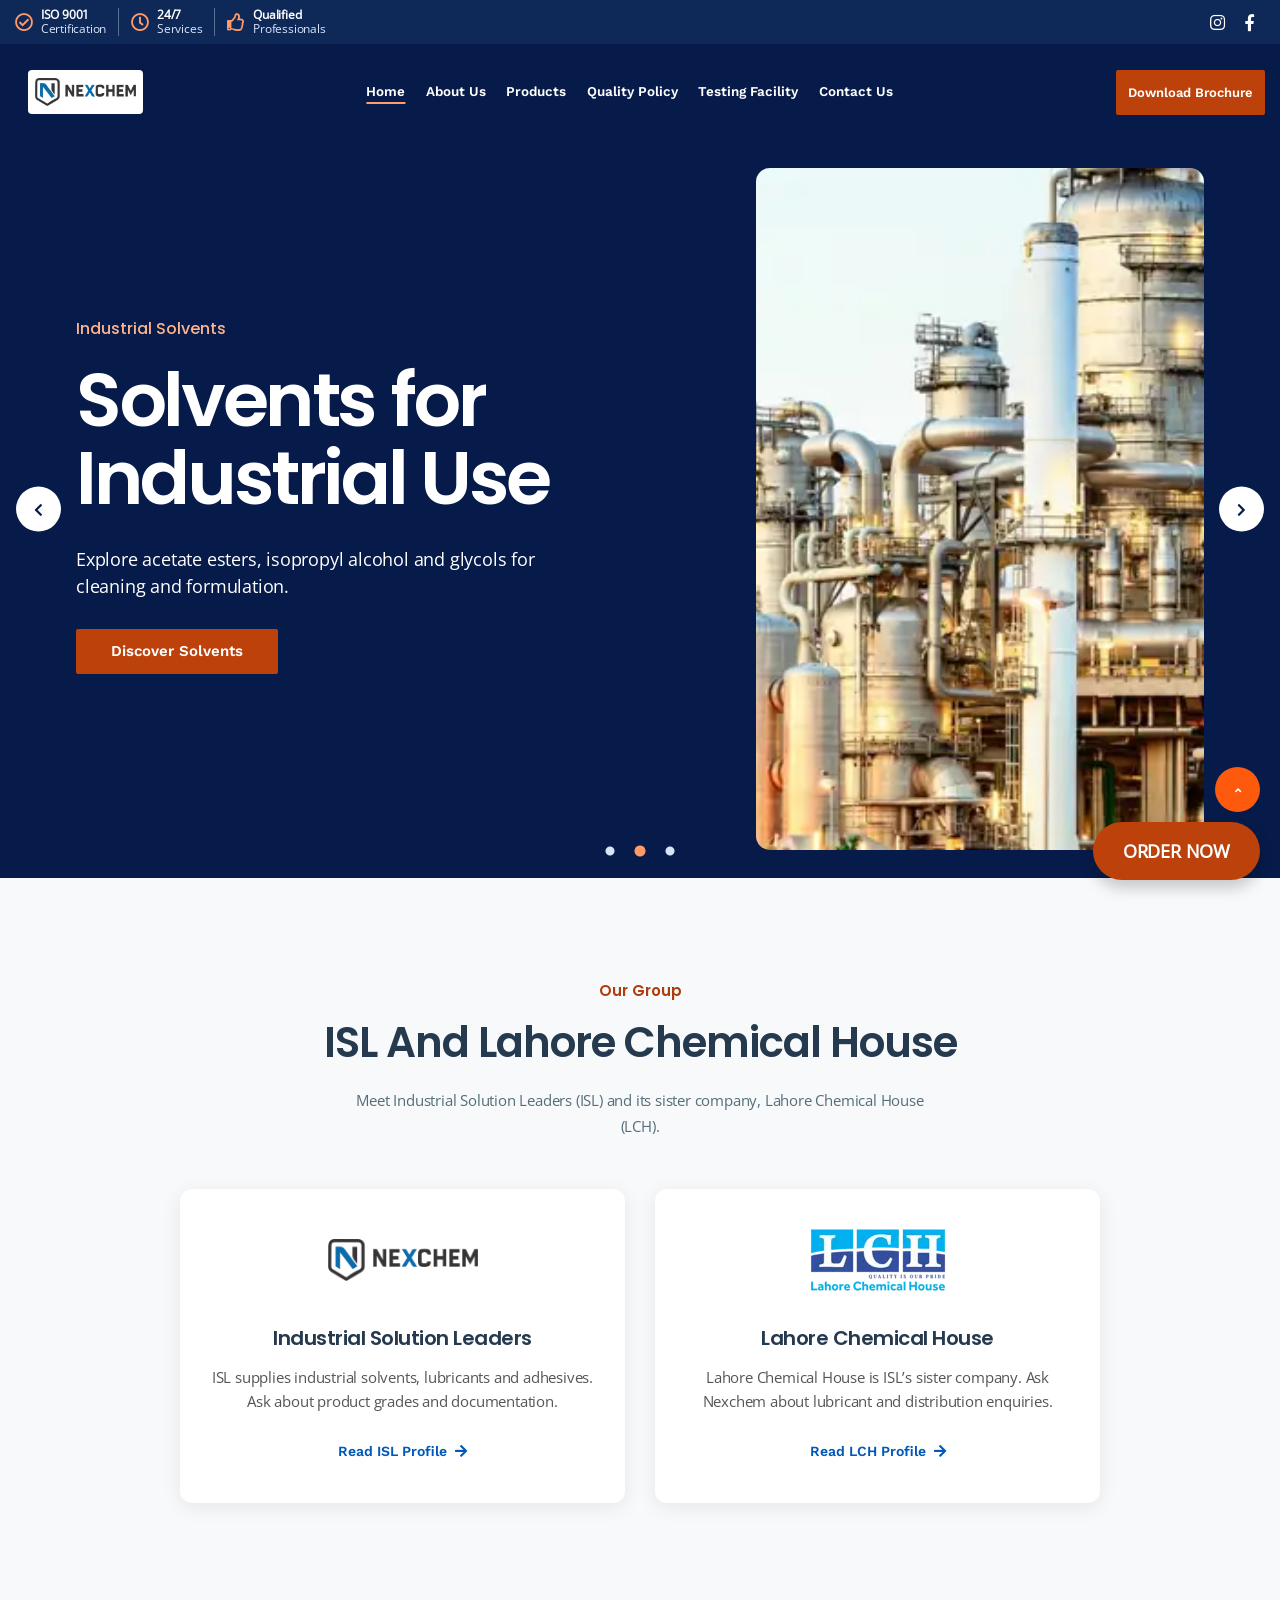
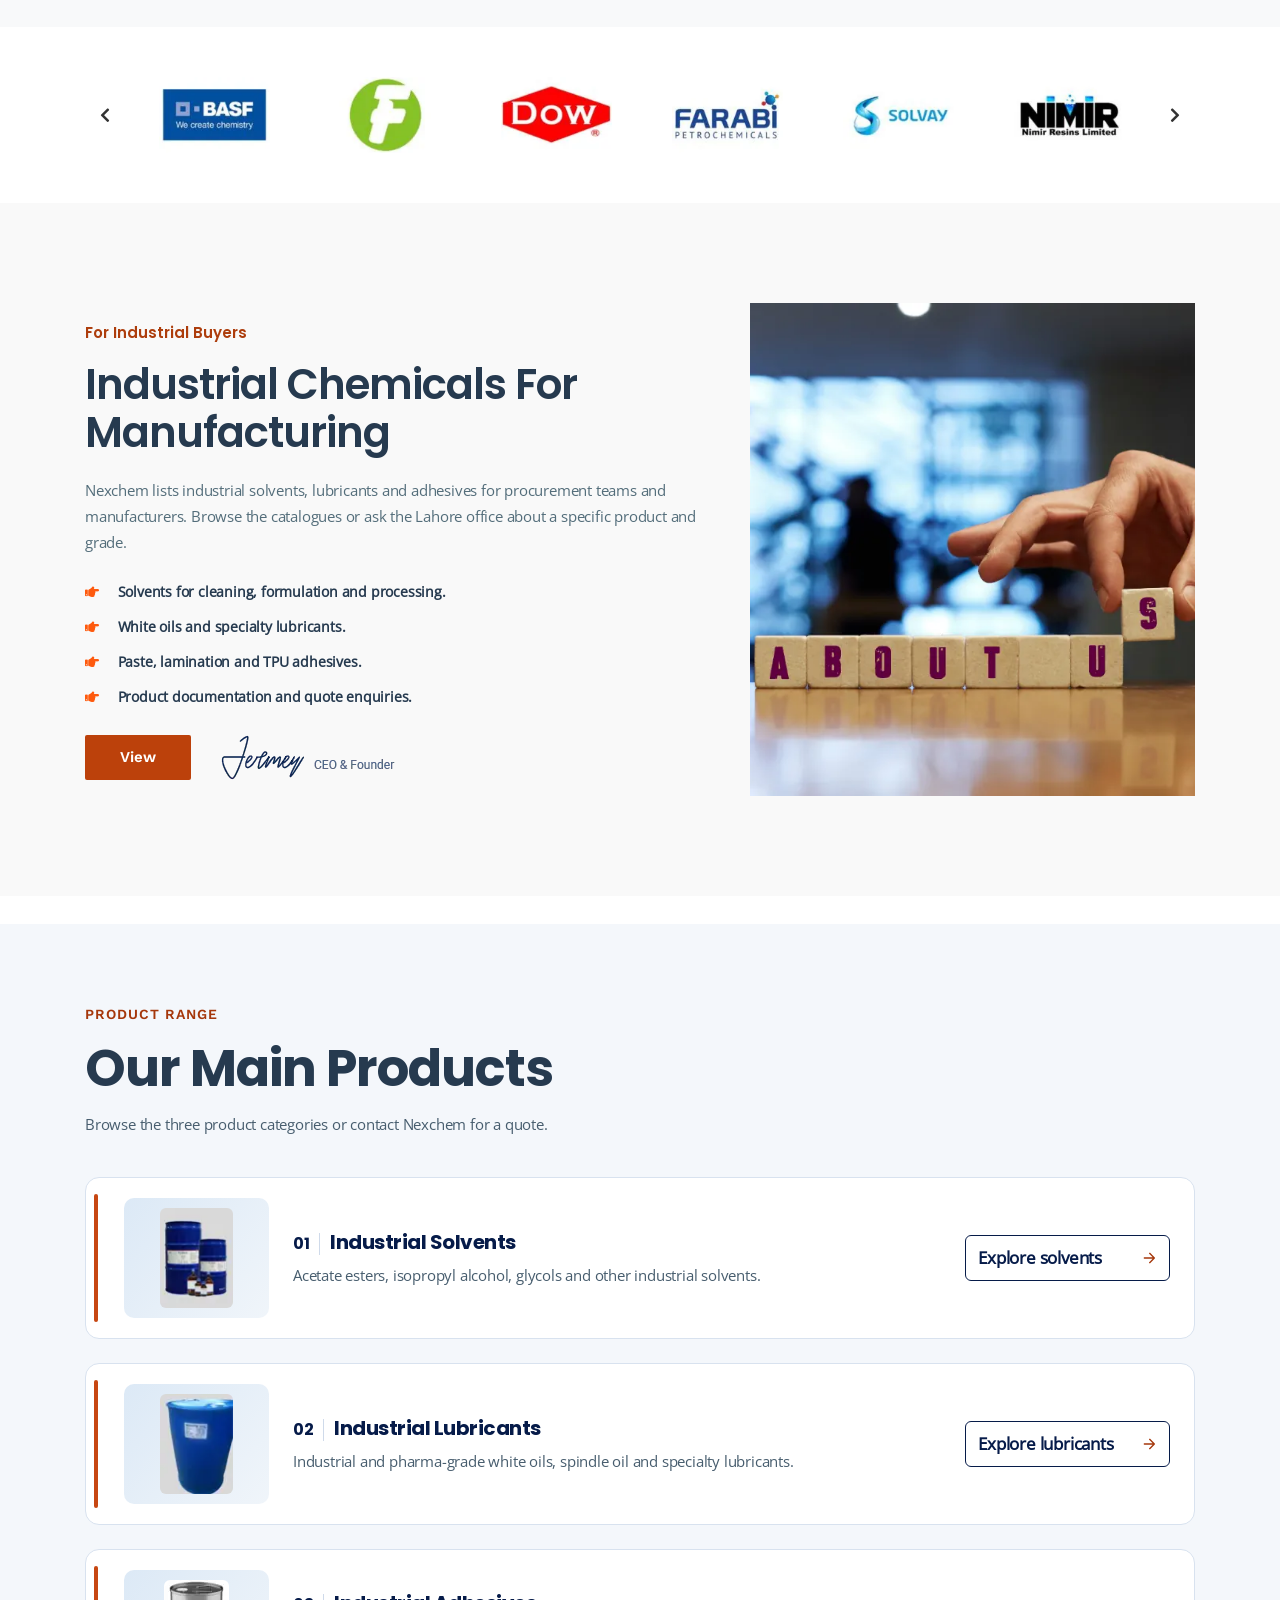
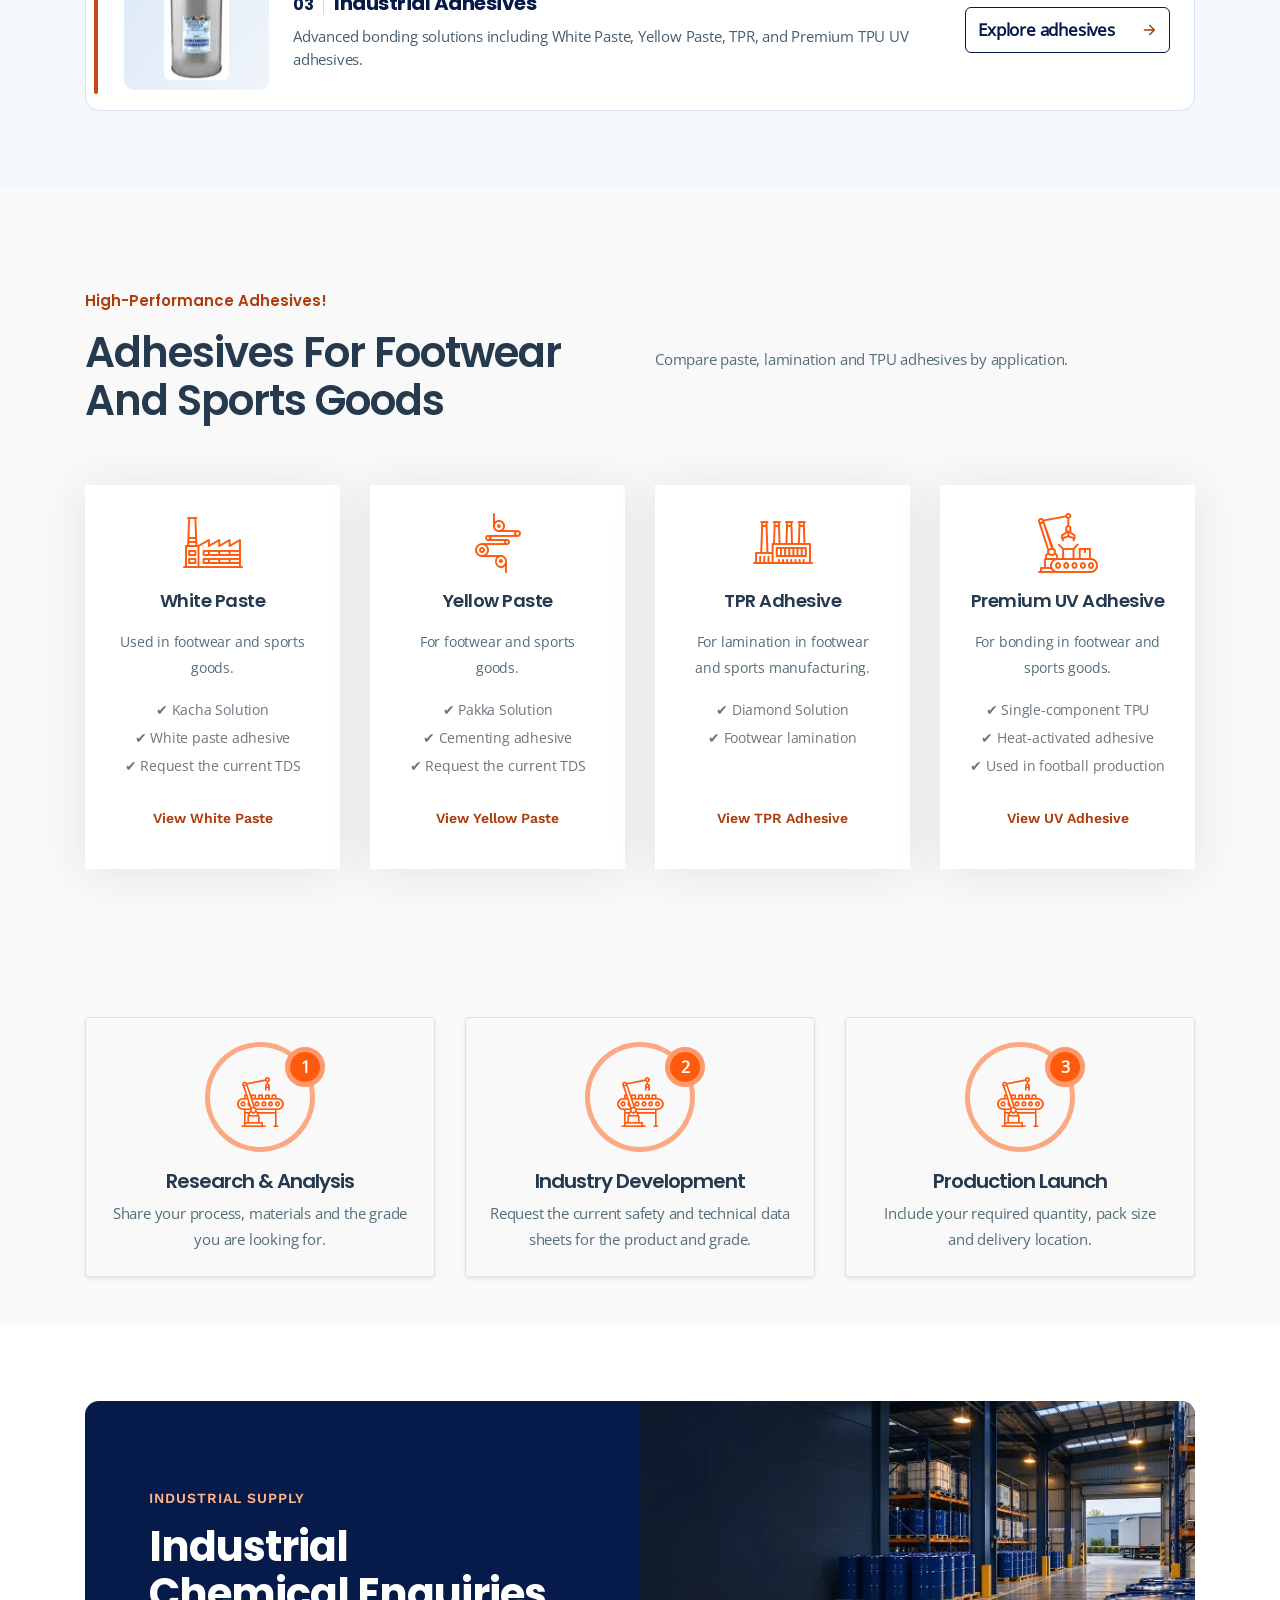
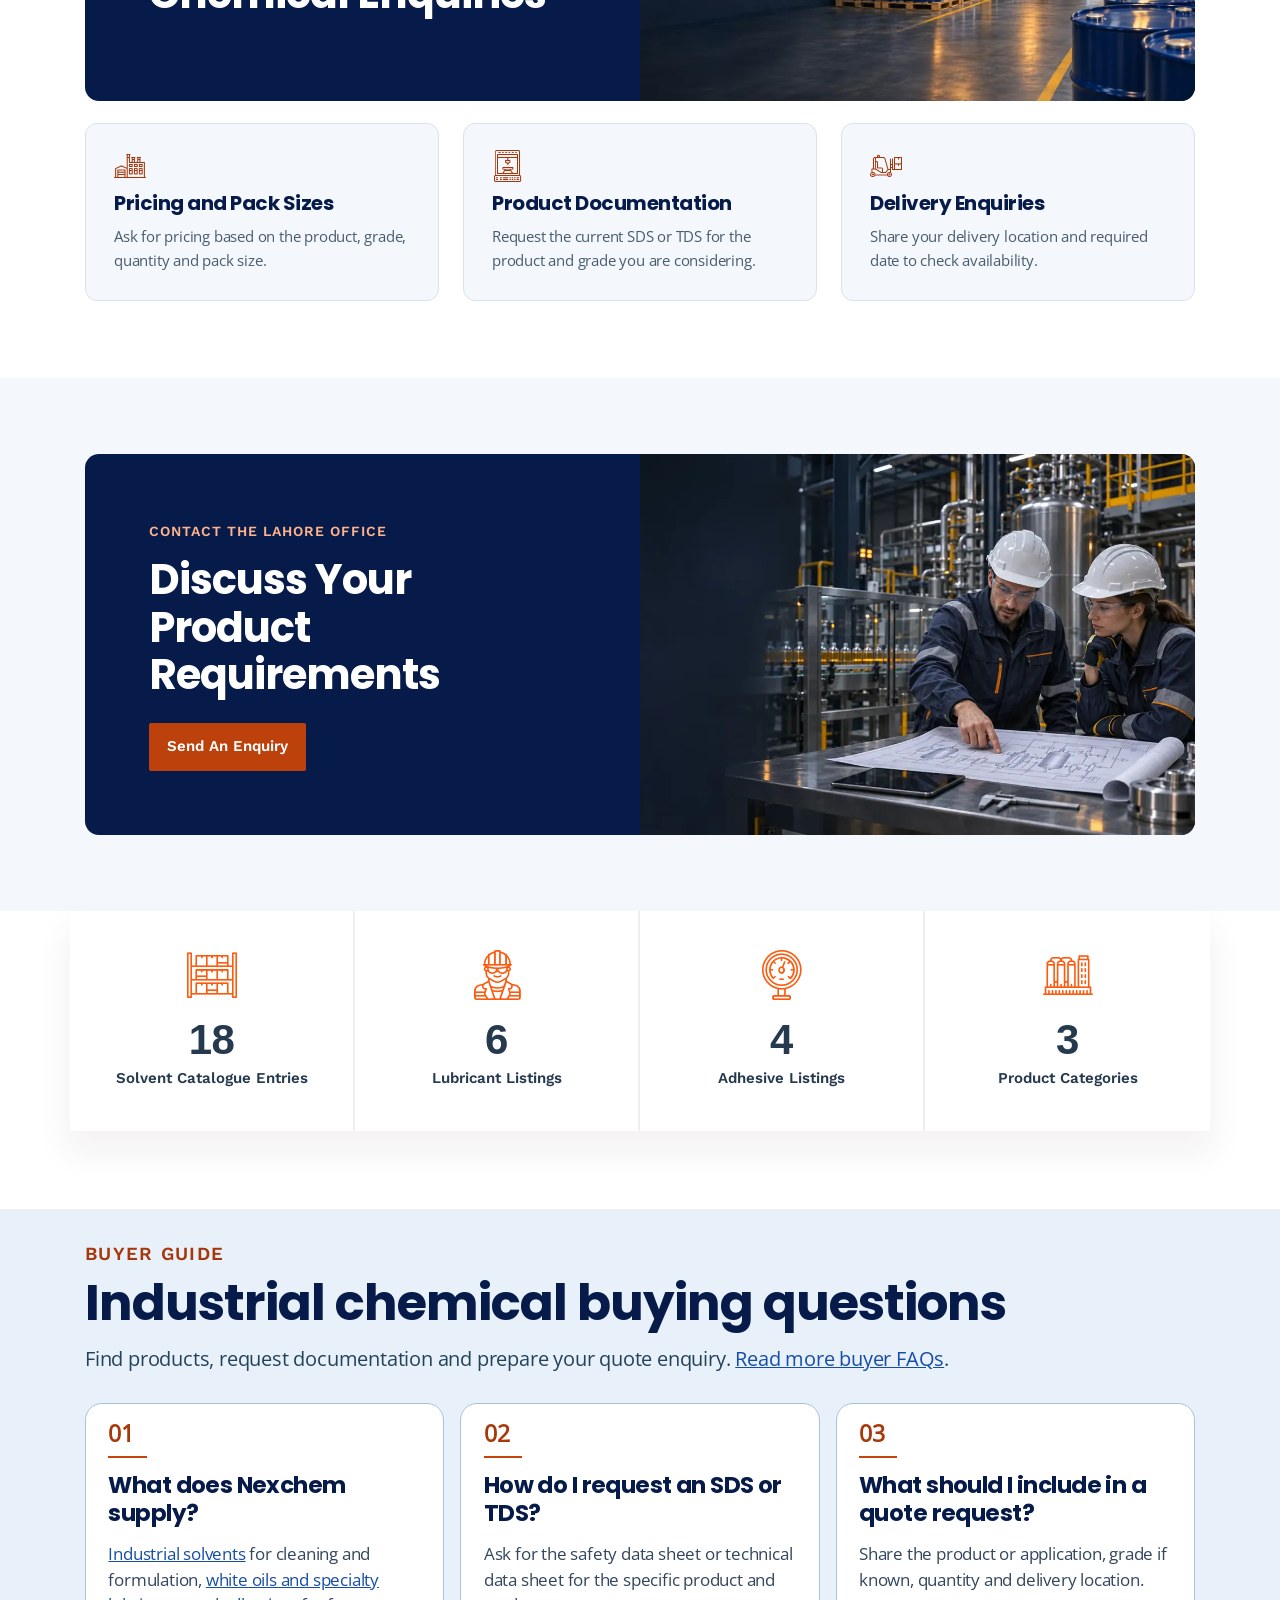
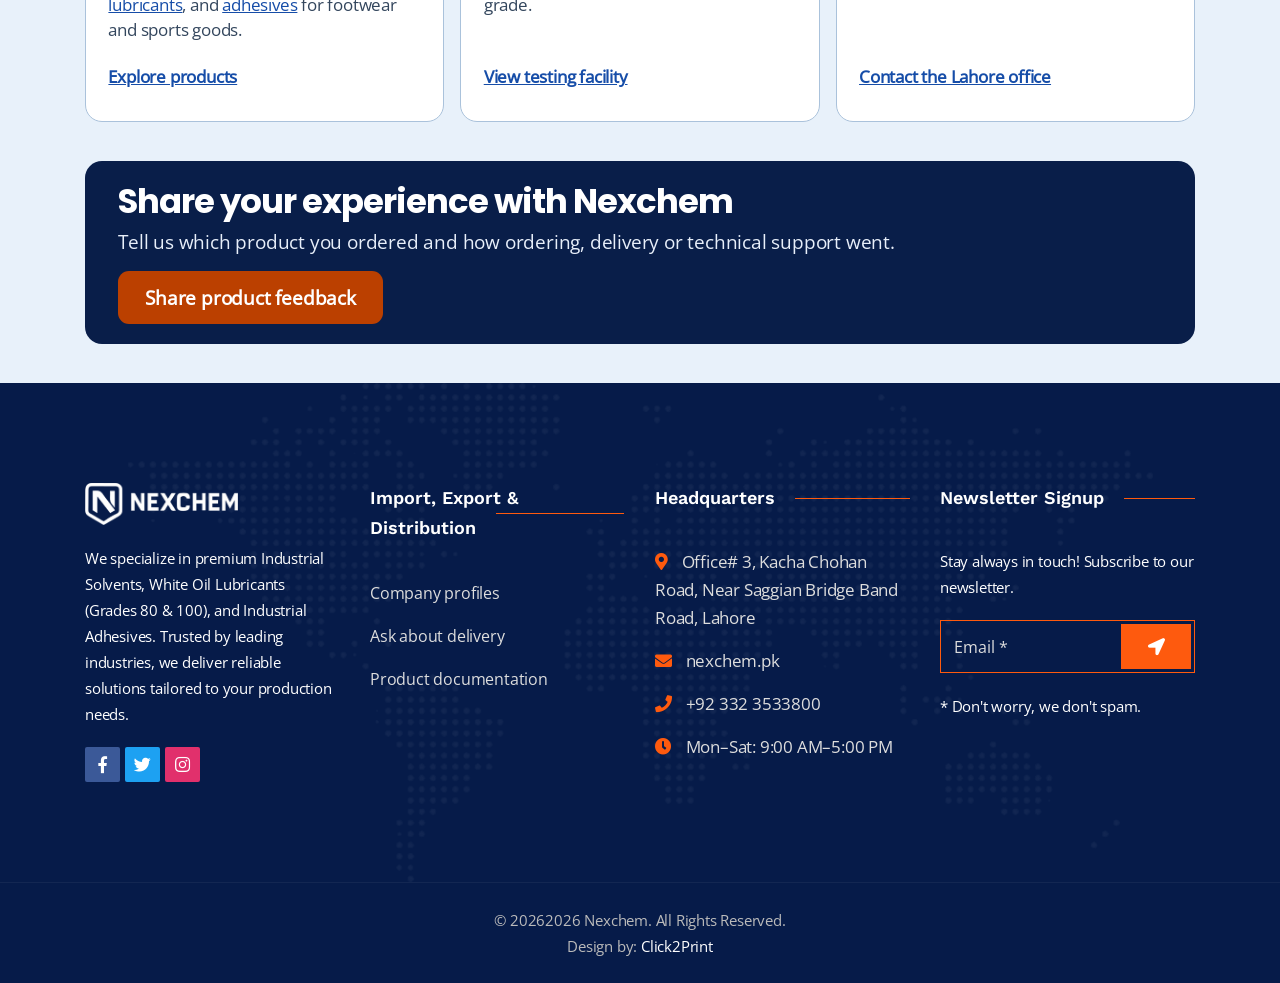
==== commit 3965d320: "imporved the lighthouse recode" ====
--- a/index.html
+++ b/index.html
@@ -26,7 +26,7 @@
 
     <link rel="shortcut icon" type="image/webp" href="assets/img/optimized/favicons-bdda827057.webp">
 
-    <style data-performance-style="site">@charset "UTF-8";@font-face{font-family:Open Sans;font-style:normal;font-weight:400;font-display:swap;src:url(assets/fonts/open-sans-400-ab72051c10.woff2) format("woff2")}@font-face{font-family:Poppins;font-style:normal;font-weight:500;font-display:swap;src:url(assets/fonts/poppins-500-8fda909c68.woff2) format("woff2")}@font-face{font-family:Poppins;font-style:normal;font-weight:600;font-display:swap;src:url(assets/fonts/poppins-600-03b68c3df1.woff2) format("woff2")}@font-face{font-family:Poppins;font-style:normal;font-weight:700;font-display:swap;src:url(assets/fonts/poppins-700-1aca57cfa3.woff2) format("woff2")}@font-face{font-family:Work Sans;font-style:normal;font-weight:600;font-display:swap;src:url(assets/fonts/work-sans-600-06b3881103.woff2) format("woff2")}@font-face{font-family:"Font Awesome 5 Brands";font-style:normal;font-weight:400;font-display:swap;src:url(assets/fonts/fa-brands-400-subset-baee463d6b.woff2) format("woff2")}@font-face{font-family:"Font Awesome 5 Free";font-style:normal;font-weight:900;font-display:swap;src:url(assets/fonts/fa-solid-900-subset-7ed3237cf4.woff2) format("woff2")}@font-face{font-family:"Font Awesome 5 Free";font-style:normal;font-weight:400;font-display:swap;src:url(assets/fonts/fa-regular-400-subset-265923a7ad.woff2) format("woff2")}@font-face{font-family:dl-construction;font-style:normal;font-weight:400;font-display:swap;src:url(assets/fonts/dl-construction-subset-c28576bf7d.woff2) format("woff2")}.fa,.fab,.far,.fas{-moz-osx-font-smoothing:grayscale;-webkit-font-smoothing:antialiased;display:inline-block;font-style:normal;font-variant:normal;text-rendering:auto;line-height:1}.fa-angle-up:before{content:"\f106"}.fa-arrow-right:before{content:"\f061"}.fa-arrow-up:before{content:"\f062"}.fa-bullseye:before{content:"\f140"}.fa-check-circle:before{content:"\f058"}.fa-chevron-left:before{content:"\f053"}.fa-chevron-right:before{content:"\f054"}.fa-clock:before{content:"\f017"}.fa-cogs:before{content:"\f085"}.fa-database:before{content:"\f1c0"}.fa-envelope:before{content:"\f0e0"}.fa-external-link-alt:before{content:"\f35d"}.fa-facebook-f:before{content:"\f39e"}.fa-fax:before{content:"\f1ac"}.fa-file-alt:before{content:"\f15c"}.fa-flask:before{content:"\f0c3"}.fa-hand-point-right:before{content:"\f0a4"}.fa-headset:before{content:"\f590"}.fa-instagram:before{content:"\f16d"}.fa-layer-group:before{content:"\f5fd"}.fa-leaf:before{content:"\f06c"}.fa-lightbulb:before{content:"\f0eb"}.fa-link:before{content:"\f0c1"}.fa-location-arrow:before{content:"\f124"}.fa-map-marker-alt:before{content:"\f3c5"}.fa-mobile-alt:before{content:"\f3cd"}.fa-phone:before{content:"\f095"}.fa-pinterest:before{content:"\f0d2"}.fa-search:before{content:"\f002"}.fa-thumbs-up:before{content:"\f164"}.fa-truck:before{content:"\f0d1"}.fa-twitter:before{content:"\f099"}.fa-water:before{content:"\f773"}.fa-whatsapp:before{content:"\f232"}.sr-only{border:0;clip:rect(0,0,0,0);height:1px;margin:-1px;overflow:hidden;padding:0;position:absolute;width:1px}.fab{font-family:"Font Awesome 5 Brands"}.far{font-weight:400}.fa,.far,.fas{font-family:"Font Awesome 5 Free"}.fa,.fas{font-weight:900}.animated{-webkit-animation-duration:1s;animation-duration:1s;-webkit-animation-fill-mode:both;animation-fill-mode:both}.animated.infinite{-webkit-animation-iteration-count:infinite;animation-iteration-count:infinite}@-webkit-keyframes fadeIn{0%{opacity:0}to{opacity:1}}@keyframes fadeIn{0%{opacity:0}to{opacity:1}}.fadeIn{-webkit-animation-name:fadeIn;animation-name:fadeIn}@-webkit-keyframes fadeInDown{0%{opacity:0;-webkit-transform:translateY(-20px);transform:translateY(-20px)}to{opacity:1;-webkit-transform:translateY(0);transform:translateY(0)}}@keyframes fadeInDown{0%{opacity:0;-webkit-transform:translateY(-20px);-ms-transform:translateY(-20px);transform:translateY(-20px)}to{opacity:1;-webkit-transform:translateY(0);-ms-transform:translateY(0);transform:translateY(0)}}.fadeInDown{-webkit-animation-name:fadeInDown;animation-name:fadeInDown}@-webkit-keyframes fadeInLeft{0%{opacity:0;-webkit-transform:translateX(-20px);transform:translate(-20px)}to{opacity:1;-webkit-transform:translateX(0);transform:translate(0)}}@keyframes fadeInLeft{0%{opacity:0;-webkit-transform:translateX(-20px);-ms-transform:translateX(-20px);transform:translate(-20px)}to{opacity:1;-webkit-transform:translateX(0);-ms-transform:translateX(0);transform:translate(0)}}.fadeInLeft{-webkit-animation-name:fadeInLeft;animation-name:fadeInLeft}@-webkit-keyframes fadeInRight{0%{opacity:0;-webkit-transform:translateX(20px);transform:translate(20px)}to{opacity:1;-webkit-transform:translateX(0);transform:translate(0)}}@keyframes fadeInRight{0%{opacity:0;-webkit-transform:translateX(20px);-ms-transform:translateX(20px);transform:translate(20px)}to{opacity:1;-webkit-transform:translateX(0);-ms-transform:translateX(0);transform:translate(0)}}.fadeInRight{-webkit-animation-name:fadeInRight;animation-name:fadeInRight}@-webkit-keyframes fadeInUp{0%{opacity:0;-webkit-transform:translateY(10px);transform:translateY(10px)}to{opacity:1;-webkit-transform:translateY(0);transform:translateY(0)}}@keyframes fadeInUp{0%{opacity:0;-webkit-transform:translateY(10px);-ms-transform:translateY(10px);transform:translateY(10px)}to{opacity:1;-webkit-transform:translateY(0);-ms-transform:translateY(0);transform:translateY(0)}}.fadeInUp{-webkit-animation-name:fadeInUp;animation-name:fadeInUp}@-webkit-keyframes fadeOut{0%{opacity:1}to{opacity:0}}@keyframes fadeOut{0%{opacity:1}to{opacity:0}}.fadeOut{-webkit-animation-name:fadeOut;animation-name:fadeOut}:root{--blue:#007bff;--indigo:#6610f2;--purple:#6f42c1;--pink:#e83e8c;--red:#dc3545;--orange:#fd7e14;--yellow:#ffc107;--green:#28a745;--teal:#20c997;--cyan:#17a2b8;--white:#fff;--gray:#6c757d;--gray-dark:#343a40;--primary:#007bff;--secondary:#6c757d;--success:#28a745;--info:#17a2b8;--warning:#ffc107;--danger:#dc3545;--light:#f8f9fa;--dark:#343a40;--breakpoint-xs:0;--breakpoint-sm:576px;--breakpoint-md:768px;--breakpoint-lg:992px;--breakpoint-xl:1200px;--font-family-sans-serif:-apple-system,BlinkMacSystemFont,"Segoe UI",Roboto,"Helvetica Neue",Arial,"Noto Sans",sans-serif,"Apple Color Emoji","Segoe UI Emoji","Segoe UI Symbol","Noto Color Emoji";--font-family-monospace:SFMono-Regular,Menlo,Monaco,Consolas,"Liberation Mono","Courier New",monospace}*,:after,:before{box-sizing:border-box}html{font-family:sans-serif;line-height:1.15;-webkit-text-size-adjust:100%;-webkit-tap-highlight-color:transparent}article,figcaption,figure,footer,header,main,nav,section{display:block}body{margin:0;font-family:-apple-system,BlinkMacSystemFont,Segoe UI,Roboto,Helvetica Neue,Arial,Noto Sans,sans-serif,"Apple Color Emoji","Segoe UI Emoji",Segoe UI Symbol,"Noto Color Emoji";font-size:1rem;font-weight:400;line-height:1.5;color:#212529;text-align:left;background-color:#fff}[tabindex="-1"]:focus:not(:focus-visible){outline:0!important}h1,h2,h3,h4{margin-top:0;margin-bottom:.5rem}p{margin-top:0;margin-bottom:1rem}address{margin-bottom:1rem;font-style:normal;line-height:inherit}dl,ul{margin-top:0;margin-bottom:1rem}ul ul{margin-bottom:0}dt{font-weight:700}dd{margin-bottom:.5rem;margin-left:0}strong{font-weight:bolder}small{font-size:80%}a{color:#007bff;text-decoration:none;background-color:transparent}a:hover{color:#0056b3;text-decoration:underline}a:not([href]){color:inherit;text-decoration:none}a:not([href]):hover{color:inherit;text-decoration:none}figure{margin:0 0 1rem}img{vertical-align:middle;border-style:none}svg{overflow:hidden;vertical-align:middle}caption{padding-top:.75rem;padding-bottom:.75rem;color:#6c757d;text-align:left;caption-side:bottom}label{display:inline-block;margin-bottom:.5rem}button{border-radius:0}button:focus{outline:1px dotted;outline:5px auto -webkit-focus-ring-color}button,input,select,textarea{margin:0;font-family:inherit;font-size:inherit;line-height:inherit}button,input{overflow:visible}button,select{text-transform:none}select{word-wrap:normal}[type=button],[type=submit],button{-webkit-appearance:button}[type=button]:not(:disabled),[type=submit]:not(:disabled),button:not(:disabled){cursor:pointer}[type=button]::-moz-focus-inner,[type=submit]::-moz-focus-inner,button::-moz-focus-inner{padding:0;border-style:none}input[type=date],input[type=time]{-webkit-appearance:listbox}textarea{overflow:auto;resize:vertical}progress{vertical-align:baseline}[type=number]::-webkit-inner-spin-button,[type=number]::-webkit-outer-spin-button{height:auto}[type=search]{outline-offset:-2px;-webkit-appearance:none}[type=search]::-webkit-search-decoration{-webkit-appearance:none}::-webkit-file-upload-button{font:inherit;-webkit-appearance:button}output{display:inline-block}summary{display:list-item;cursor:pointer}[hidden]{display:none!important}.h1,.h2,.h3,.h4,h1,h2,h3,h4{margin-bottom:.5rem;font-weight:500;line-height:1.2}.h1,h1{font-size:2.5rem}.h2,h2{font-size:2rem}.h3,h3{font-size:1.75rem}.h4,h4{font-size:1.5rem}.lead{font-size:1.25rem;font-weight:300}.small,small{font-size:80%;font-weight:400}.list-unstyled{padding-left:0;list-style:none}.figure{display:inline-block}.container{width:100%;padding-right:15px;padding-left:15px;margin-right:auto;margin-left:auto}@media(min-width:576px){.container{max-width:540px}}@media(min-width:768px){.container{max-width:720px}}@media(min-width:992px){.container{max-width:960px}}@media(min-width:1200px){.container{max-width:1140px}}@media(min-width:576px){.container{max-width:540px}}@media(min-width:768px){.container{max-width:720px}}@media(min-width:992px){.container{max-width:960px}}@media(min-width:1200px){.container{max-width:1140px}}.row{display:-ms-flexbox;display:flex;-ms-flex-wrap:wrap;flex-wrap:wrap;margin-right:-15px;margin-left:-15px}.col-lg-3,.col-lg-4,.col-lg-5,.col-lg-6,.col-lg-7,.col-md-5,.col-md-6,.col-sm-6{position:relative;width:100%;padding-right:15px;padding-left:15px}@media(min-width:576px){.col-sm-6{-ms-flex:0 0 50%;flex:0 0 50%;max-width:50%}}@media(min-width:768px){.col-md-5{-ms-flex:0 0 41.666667%;flex:0 0 41.666667%;max-width:41.666667%}.col-md-6{-ms-flex:0 0 50%;flex:0 0 50%;max-width:50%}}@media(min-width:992px){.col-lg-3{-ms-flex:0 0 25%;flex:0 0 25%;max-width:25%}.col-lg-4{-ms-flex:0 0 33.333333%;flex:0 0 33.333333%;max-width:33.333333%}.col-lg-5{-ms-flex:0 0 41.666667%;flex:0 0 41.666667%;max-width:41.666667%}.col-lg-6{-ms-flex:0 0 50%;flex:0 0 50%;max-width:50%}.col-lg-7{-ms-flex:0 0 58.333333%;flex:0 0 58.333333%;max-width:58.333333%}}.form-control{display:block;width:100%;height:calc(1.5em + .75rem + 2px);padding:.375rem .75rem;font-size:1rem;font-weight:400;line-height:1.5;color:#495057;background-color:#fff;background-clip:padding-box;border:1px solid #ced4da;border-radius:.25rem;transition:border-color .15s ease-in-out,box-shadow .15s ease-in-out}@media(prefers-reduced-motion:reduce){.form-control{transition:none}}.form-control::-ms-expand{background-color:transparent;border:0}.form-control:-moz-focusring{color:transparent;text-shadow:0 0 0 #495057}.form-control:focus{color:#495057;background-color:#fff;border-color:#80bdff;outline:0;box-shadow:0 0 0 .2rem #007bff40}.form-control::-webkit-input-placeholder{color:#6c757d;opacity:1}.form-control::-moz-placeholder{color:#6c757d;opacity:1}.form-control:-ms-input-placeholder{color:#6c757d;opacity:1}.form-control::-ms-input-placeholder{color:#6c757d;opacity:1}.form-control::placeholder{color:#6c757d;opacity:1}.form-control:disabled{background-color:#e9ecef;opacity:1}select.form-control:focus::-ms-value{color:#495057;background-color:#fff}select.form-control[size],textarea.form-control{height:auto}.btn{display:inline-block;font-weight:400;color:#212529;text-align:center;vertical-align:middle;cursor:pointer;-webkit-user-select:none;-moz-user-select:none;-ms-user-select:none;user-select:none;background-color:transparent;border:1px solid transparent;padding:.375rem .75rem;font-size:1rem;line-height:1.5;border-radius:.25rem;transition:color .15s ease-in-out,background-color .15s ease-in-out,border-color .15s ease-in-out,box-shadow .15s ease-in-out}@media(prefers-reduced-motion:reduce){.btn{transition:none}}.btn:hover{color:#212529;text-decoration:none}.btn.focus,.btn:focus{outline:0;box-shadow:0 0 0 .2rem #007bff40}.btn:disabled{opacity:.65}.btn-link{font-weight:400;color:#007bff;text-decoration:none}.btn-link:hover{color:#0056b3;text-decoration:underline}.btn-link.focus,.btn-link:focus{text-decoration:underline;box-shadow:none}.btn-link:disabled{color:#6c757d;pointer-events:none}.fade{transition:opacity .15s linear}@media(prefers-reduced-motion:reduce){.fade{transition:none}}.fade:not(.show){opacity:0}.collapse:not(.show){display:none}.collapsing{position:relative;height:0;overflow:hidden;transition:height .35s ease}@media(prefers-reduced-motion:reduce){.collapsing{transition:none}}.dropdown-toggle{white-space:nowrap}.dropdown-toggle:after{display:inline-block;margin-left:.255em;vertical-align:.255em;content:"";border-top:.3em solid;border-right:.3em solid transparent;border-bottom:0;border-left:.3em solid transparent}.dropdown-toggle:empty:after{margin-left:0}.dropdown-menu{position:absolute;top:100%;left:0;z-index:1000;display:none;float:left;min-width:10rem;padding:.5rem 0;margin:.125rem 0 0;font-size:1rem;color:#212529;text-align:left;list-style:none;background-color:#fff;background-clip:padding-box;border:1px solid rgba(0,0,0,.15);border-radius:.25rem}.dropdown-menu-left{right:auto;left:0}.dropdown-menu-right{right:0;left:auto}@media(min-width:576px){.dropdown-menu-sm-left{right:auto;left:0}.dropdown-menu-sm-right{right:0;left:auto}}@media(min-width:768px){.dropdown-menu-md-left{right:auto;left:0}.dropdown-menu-md-right{right:0;left:auto}}@media(min-width:992px){.dropdown-menu-lg-left{right:auto;left:0}.dropdown-menu-lg-right{right:0;left:auto}}@media(min-width:1200px){.dropdown-menu-xl-left{right:auto;left:0}.dropdown-menu-xl-right{right:0;left:auto}}.dropdown-divider{height:0;margin:.5rem 0;overflow:hidden;border-top:1px solid #e9ecef}.dropdown-item{display:block;width:100%;padding:.25rem 1.5rem;clear:both;font-weight:400;color:#212529;text-align:inherit;white-space:nowrap;background-color:transparent;border:0}.dropdown-item:focus,.dropdown-item:hover{color:#16181b;text-decoration:none;background-color:#f8f9fa}.dropdown-item.active,.dropdown-item:active{color:#fff;text-decoration:none;background-color:#007bff}.dropdown-item:disabled{color:#6c757d;pointer-events:none;background-color:transparent}.dropdown-menu.show{display:block}.dropdown-header{display:block;padding:.5rem 1.5rem;margin-bottom:0;font-size:.875rem;color:#6c757d;white-space:nowrap}.dropdown-item-text{display:block;padding:.25rem 1.5rem;color:#212529}.dropdown-toggle-split{padding-right:.5625rem;padding-left:.5625rem}.dropdown-toggle-split:after{margin-left:0}.nav{display:-ms-flexbox;display:flex;-ms-flex-wrap:wrap;flex-wrap:wrap;padding-left:0;margin-bottom:0;list-style:none}.card{position:relative;display:-ms-flexbox;display:flex;-ms-flex-direction:column;flex-direction:column;min-width:0;word-wrap:break-word;background-color:#fff;background-clip:border-box;border:1px solid rgba(0,0,0,.125);border-radius:.25rem}.card-body{-ms-flex:1 1 auto;flex:1 1 auto;min-height:1px;padding:1.25rem}.card-header{padding:.75rem 1.25rem;margin-bottom:0;background-color:#00000008;border-bottom:1px solid rgba(0,0,0,.125)}.card-header:first-child{border-radius:calc(.25rem - 1px) calc(.25rem - 1px) 0 0}.accordion>.card{overflow:hidden}.accordion>.card:not(:last-of-type){border-bottom:0;border-bottom-right-radius:0;border-bottom-left-radius:0}.accordion>.card:not(:first-of-type){border-top-left-radius:0;border-top-right-radius:0}.accordion>.card>.card-header{border-radius:0;margin-bottom:-1px}.badge{display:inline-block;padding:.25em .4em;font-size:75%;font-weight:700;line-height:1;text-align:center;white-space:nowrap;vertical-align:baseline;border-radius:.25rem;transition:color .15s ease-in-out,background-color .15s ease-in-out,border-color .15s ease-in-out,box-shadow .15s ease-in-out}@media(prefers-reduced-motion:reduce){.badge{transition:none}}a.badge:focus,a.badge:hover{text-decoration:none}.badge:empty{display:none}.btn .badge{position:relative;top:-1px}.progress{display:-ms-flexbox;display:flex;height:1rem;overflow:hidden;font-size:.75rem;background-color:#e9ecef;border-radius:.25rem}.media{display:-ms-flexbox;display:flex;-ms-flex-align:start;align-items:flex-start}.close{float:right;font-size:1.5rem;font-weight:700;line-height:1;color:#000;text-shadow:0 1px 0 #fff;opacity:.5}.close:hover{color:#000;text-decoration:none}.close:not(:disabled):not(.disabled):focus,.close:not(:disabled):not(.disabled):hover{opacity:.75}button.close{padding:0;background-color:transparent;border:0;-webkit-appearance:none;-moz-appearance:none;appearance:none}.carousel{position:relative}.bg-light{background-color:#f8f9fa!important}a.bg-light:focus,a.bg-light:hover,button.bg-light:focus,button.bg-light:hover{background-color:#dae0e5!important}.bg-dark{background-color:#343a40!important}a.bg-dark:focus,a.bg-dark:hover,button.bg-dark:focus,button.bg-dark:hover{background-color:#1d2124!important}.border{border:1px solid #dee2e6!important}.border-bottom{border-bottom:1px solid #dee2e6!important}.rounded{border-radius:.25rem!important}.clearfix:after{display:block;clear:both;content:""}.d-flex{display:-ms-flexbox!important;display:flex!important}.flex-wrap{-ms-flex-wrap:wrap!important;flex-wrap:wrap!important}.justify-content-center{-ms-flex-pack:center!important;justify-content:center!important}.align-items-center{-ms-flex-align:center!important;align-items:center!important}.sr-only{position:absolute;width:1px;height:1px;padding:0;margin:-1px;overflow:hidden;clip:rect(0,0,0,0);white-space:nowrap;border:0}.shadow-sm{box-shadow:0 .125rem .25rem #00000013!important}.mb-0{margin-bottom:0!important}.mb-3{margin-bottom:1rem!important}.mb-4{margin-bottom:1.5rem!important}.p-4{padding:1.5rem!important}.py-4{padding-top:1.5rem!important}.py-4{padding-bottom:1.5rem!important}.py-5{padding-top:3rem!important}.py-5{padding-bottom:3rem!important}.text-left{text-align:left!important}.text-center{text-align:center!important}.text-white{color:#fff!important}.text-primary{color:#007bff!important}a.text-primary:focus,a.text-primary:hover{color:#0056b3!important}.text-muted{color:#6c757d!important}.visible{visibility:visible!important}@media print{*,:after,:before{text-shadow:none!important;box-shadow:none!important}a:not(.btn){text-decoration:underline}img{page-break-inside:avoid}h2,h3,p{orphans:3;widows:3}h2,h3{page-break-after:avoid}@page{size:a3}body,.container{min-width:992px!important}.badge{border:1px solid #000}}.dl{font-family:dl-construction!important;speak:none;font-style:normal;font-weight:400;font-variant:normal;text-transform:none;-webkit-font-smoothing:antialiased;-moz-osx-font-smoothing:grayscale}.dl-d-printer-2:before{content:"\e901"}.dl-conveyor-6:before{content:"\e90b"}.dl-factory-1:before{content:"\e90e"}.dl-factory-3:before{content:"\e910"}.dl-factory-4:before{content:"\e911"}.dl-industrial-robot-9:before{content:"\e922"}.dl-industrial-robot-18:before{content:"\e92b"}.dl-loader:before{content:"\e931"}.dl-meter-2:before{content:"\e935"}.dl-refinery:before{content:"\e939"}.dl-stock:before{content:"\e93b"}.dl-welder-1:before{content:"\e949"}.slick-slider{position:relative;display:block;box-sizing:border-box;-webkit-user-select:none;-moz-user-select:none;-ms-user-select:none;user-select:none;-webkit-touch-callout:none;-khtml-user-select:none;-ms-touch-action:pan-y;touch-action:pan-y;-webkit-tap-highlight-color:transparent}.slick-list{position:relative;display:block;overflow:hidden;margin:0;padding:0}.slick-list:focus{outline:0}.slick-slider .slick-list,.slick-slider .slick-track{-webkit-transform:translate3d(0,0,0);-moz-transform:translate3d(0,0,0);-ms-transform:translate3d(0,0,0);-o-transform:translate3d(0,0,0);transform:translateZ(0)}.slick-track{position:relative;top:0;left:0;display:block;margin-left:auto;margin-right:auto}.slick-track:after,.slick-track:before{display:table;content:""}.slick-track:after{clear:both}.slick-loading .slick-track{visibility:hidden}.slick-slide{display:none;float:left;height:100%;min-height:1px}.slick-slide img{display:block}.slick-slide.slick-loading img{display:none}.slick-initialized .slick-slide{display:block}.slick-loading .slick-slide{visibility:hidden}.slick-vertical .slick-slide{display:block;height:auto;border:1px solid transparent}.slick-arrow.slick-hidden{display:none}.odometer.odometer-auto-theme,.odometer.odometer-theme-default,.odometer.odometer-auto-theme .odometer-digit,.odometer.odometer-theme-default .odometer-digit{display:inline-block;vertical-align:middle;*vertical-align:auto;*zoom:1;*display:inline;position:relative}.odometer.odometer-auto-theme .odometer-digit .odometer-digit-spacer,.odometer.odometer-theme-default .odometer-digit .odometer-digit-spacer{display:inline-block;vertical-align:middle;*vertical-align:auto;*zoom:1;*display:inline;visibility:hidden}.odometer.odometer-auto-theme .odometer-digit .odometer-digit-inner,.odometer.odometer-theme-default .odometer-digit .odometer-digit-inner{text-align:left;display:block;position:absolute;inset:0;overflow:hidden}.odometer.odometer-auto-theme .odometer-digit .odometer-ribbon,.odometer.odometer-theme-default .odometer-digit .odometer-ribbon{display:block}.odometer.odometer-auto-theme .odometer-digit .odometer-ribbon-inner,.odometer.odometer-theme-default .odometer-digit .odometer-ribbon-inner{display:block;-webkit-backface-visibility:hidden}.odometer.odometer-auto-theme .odometer-digit .odometer-value,.odometer.odometer-theme-default .odometer-digit .odometer-value{display:block;-webkit-transform:translateZ(0)}.odometer.odometer-auto-theme .odometer-digit .odometer-value.odometer-last-value,.odometer.odometer-theme-default .odometer-digit .odometer-value.odometer-last-value{position:absolute}.odometer.odometer-auto-theme.odometer-animating-up .odometer-ribbon-inner,.odometer.odometer-theme-default.odometer-animating-up .odometer-ribbon-inner{-webkit-transition:-webkit-transform 2s;-moz-transition:-moz-transform 2s;-ms-transition:-ms-transform 2s;-o-transition:-o-transform 2s;transition:transform 2s}.odometer.odometer-auto-theme.odometer-animating-up.odometer-animating .odometer-ribbon-inner,.odometer.odometer-theme-default.odometer-animating-up.odometer-animating .odometer-ribbon-inner,.odometer.odometer-auto-theme.odometer-animating-down .odometer-ribbon-inner,.odometer.odometer-theme-default.odometer-animating-down .odometer-ribbon-inner{-webkit-transform:translateY(-100%);-moz-transform:translateY(-100%);-ms-transform:translateY(-100%);-o-transform:translateY(-100%);transform:translateY(-100%)}.odometer.odometer-auto-theme.odometer-animating-down.odometer-animating .odometer-ribbon-inner,.odometer.odometer-theme-default.odometer-animating-down.odometer-animating .odometer-ribbon-inner{-webkit-transition:-webkit-transform 2s;-moz-transition:-moz-transform 2s;-ms-transition:-ms-transform 2s;-o-transition:-o-transform 2s;transition:transform 2s;-webkit-transform:translateY(0);-moz-transform:translateY(0);-ms-transform:translateY(0);-o-transform:translateY(0);transform:translateY(0)}.odometer.odometer-auto-theme,.odometer.odometer-theme-default{font-family:Helvetica Neue,sans-serif;line-height:1.1em}.odometer.odometer-auto-theme .odometer-value,.odometer.odometer-theme-default .odometer-value{text-align:center}.slider-content-wrap{min-height:clamp(400px,62vh,580px);padding-block:56px}.dl-slider .overlay{background-color:#00000085;width:100%;height:100%;position:absolute;left:0;top:0;z-index:-1}.dl-slider .bg-img{display:block;background-repeat:no-repeat;-webkit-background-size:cover;background-size:cover;background-position:center center;width:100%;height:100%;position:absolute;left:0;top:0;overflow:hidden;z-index:-1}.dl-slider .dl-caption{color:#fff;font-family:Poppins,sans-serif}.dl-slider .dl-caption .inner-layer{display:inline-block;overflow:hidden}.dl-slider .dl-caption.medium{font-size:15px;font-family:Poppins,sans-serif;line-height:26px;font-weight:500;color:#fffc;letter-spacing:0;text-transform:capitalize;visibility:inherit;transition:none 0s ease 0s;text-align:inherit;border-width:0px;margin:0 0 20px;padding:0;min-height:0px;min-width:0px;max-height:none;max-width:none;opacity:1}.dl-slider .dl-caption.big{font-size:56px;line-height:66px;font-weight:600;color:#fff;letter-spacing:-1px}.dl-slider .slider-content{position:relative}.dl-slider .dl-caption.small{font-family:Source Sans Pro,sans-serif;font-size:16px;font-weight:400;letter-spacing:-.2px;line-height:26px;color:#fff;margin-top:5px}.dl-slider .dl-btn-group{margin-top:25px;overflow:hidden}.dl-slider .default-btn{display:inline-block;background:#bc410b;color:#fff;font-family:Work Sans,sans-serif;font-size:15px;font-weight:600;text-transform:capitalize;height:45px;line-height:45px;padding:0 35px;letter-spacing:0;border-radius:2px;overflow:hidden;position:relative;transition:all ease .7s;-moz-transition:all ease .7s;-webkit-transition:all ease .7s;-ms-transition:all ease .7s;-o-transition:all ease .7s;z-index:1}.dl-slider .default-btn:hover{color:#fff}.dl-slider .default-btn span{background:#061b49 none repeat scroll 0 0;border-radius:50%;display:block;height:0;position:absolute;transform:translate(-50%,-50%);-moz-transform:translate(-50%,-50%);-webkit-transform:translate(-50%,-50%);-ms-transform:translate(-50%,-50%);-o-transform:translate(-50%,-50%);transition:width .6s ease 0s,height .6s ease 0s;-moz-transition:width .6s ease 0s,height .6s ease 0s;-webkit-transition:width .6s ease 0s,height .6s ease 0s;-ms-transition:width .6s ease 0s,height .6s ease 0s;-o-transition:width .6s ease 0s,height .6s ease 0s;width:0;z-index:-1}.dl-slider .default-btn:hover span{height:562.5px;width:562.5px}@media only screen and (max-width:992px){.slider-content-wrap{min-height:400px}.dl-slider .dl-caption.medium{font-size:12px}.dl-slider .dl-caption.big{font-size:28px;line-height:30px;letter-spacing:-1px}.dl-slider .dl-caption.small{font-size:12px;line-height:20px}.dl-slider .dl-btn-group{margin-top:10px}}@media only screen and (max-width:520px){.dl-slider .dl-caption.big{font-size:24px;letter-spacing:-.5px}.dl-slider .dl-caption.small br{display:none}}.dl-slider .slick-dots{width:100%;height:auto;text-align:center;position:absolute;left:0;bottom:20px;margin:0;list-style:none}.dl-slider .slick-dots li{display:inline-block;margin:0 6px}.dl-slider .slick-dots li button{background-color:#ffffffb3;width:8px;height:8px;border-radius:50%;overflow:hidden;text-indent:-99999px;padding:0;transition:all .3s ease-in-out;cursor:pointer}.dl-slider .slick-dots li button:focus-visible{outline:2px solid #fff;outline-offset:3px}.dl-slider .slick-dots li.slick-active button{background-color:#fe5a0e;transition:all .3s ease-in-out}.dl-slider .slick-arrow{background-color:#0006;color:#ddd;font-size:14px;width:45px;height:45px;line-height:45px;border-radius:50%;position:absolute;left:0;top:50%;transform:translateY(-50%);text-align:center;z-index:1;cursor:pointer;transition:all .3s ease-in-out}.dl-slider .slick-arrow.slick-next{left:auto;right:0}@media(max-width:1199px){.dl-slider .slick-arrow{top:auto;bottom:10px;left:15px;transform:none}.dl-slider .slick-arrow.slick-next{left:auto;right:15px}}.dl-slider .slick-arrow:hover{background-color:#000c;color:#fff;transition:all .3s ease-in-out}*{padding:0;margin:0}body{background-color:#fff;font-family:Open Sans,sans-serif;font-size:17px;line-height:28px;color:#536d7a;font-weight:400;letter-spacing:-.2px;position:relative;overflow-x:hidden}h1,h2,h3,h4{font-family:Poppins,sans-serif;-webkit-font-smoothing:antialiased;color:#263a4f}h1{font-size:45px;font-weight:400;line-height:55px;margin:0 0 10px;color:#263a4f}h2{font-size:32px;line-height:42px;color:#263a4f;margin:0 0 10px;font-weight:600;letter-spacing:-1px}h3,h4{margin:0 0 10px;font-weight:400;line-height:1.7;color:#263a4f;letter-spacing:-.5px}h3{font-size:20px}h4{font-size:16px}img{height:auto;border:none;outline:none;max-width:100%}ul{display:block;list-style:none;padding:0;margin:0}p{font-size:15px;line-height:26px;margin-bottom:15px}a,a:hover{text-decoration:none}a:focus{outline:0;text-decoration:none}input::-webkit-input-placeholder,textarea::-webkit-input-placeholder{color:#ddd!important}input:-moz-placeholder,textarea:-moz-placeholder{color:#ddd!important}input::-moz-placeholder,textarea::-moz-placeholder{color:#ddd!important}input:-ms-input-placeholder,textarea:-ms-input-placeholder{color:#ddd!important}button{border:none;background:none}::-webkit-scrollbar{width:8px;height:8px}::-webkit-scrollbar-thumb{cursor:pointer;background:#fe5a0e}::selection{background-color:#fe5a0e;color:#fff}::-moz-selection{background-color:#fe5a0e;color:#fff}.padding{padding:100px 0}.bg-grey{background-color:#f9f9f9}.bg-dark{background-color:#061b49!important}.bd-bottom{border-bottom:2px solid #eeeeee}.bd-right{border-right:2px solid #eeeeee}.mb-20{margin-bottom:20px}.mb-40{margin-bottom:40px}.mb-50{margin-bottom:50px}.mt-20{margin-top:20px}.mt-50{margin-top:50px}.loaded .site-preloader-wrap{opacity:0;visibility:hidden}.site-preloader-wrap{display:none;position:fixed;z-index:999;height:100%;width:100%;background:#fff;top:0;left:0}.site-preloader-wrap .spinner{background-color:#fe5a0e;position:absolute;left:50%;top:50%;margin-left:-20px;margin-top:-20px}.spinner{width:40px;height:40px;border-radius:100%;-webkit-animation:sk-scaleout 1s infinite ease-in-out;animation:sk-scaleout 1s infinite ease-in-out}@-webkit-keyframes sk-scaleout{0%{-webkit-transform:scale(0)}to{-webkit-transform:scale(1);opacity:0}}@keyframes sk-scaleout{0%{-webkit-transform:scale(0);transform:scale(0)}to{-webkit-transform:scale(1);transform:scale(1);opacity:0}}.default-btn{display:inline-block;background:#bc410b;color:#fff;font-family:Work Sans,sans-serif;font-size:15px;font-weight:600;text-transform:capitalize;height:45px;line-height:45px;padding:0 35px;letter-spacing:0;border-radius:2px;overflow:hidden;position:relative;transition:all ease .7s;-moz-transition:all ease .7s;-webkit-transition:all ease .7s;-ms-transition:all ease .7s;-o-transition:all ease .7s;z-index:1}.default-btn:hover{color:#fff}.default-btn span{background:#061b49 none repeat scroll 0 0;border-radius:50%;display:block;height:0;position:absolute;transform:translate(-50%,-50%);-moz-transform:translate(-50%,-50%);-webkit-transform:translate(-50%,-50%);-ms-transform:translate(-50%,-50%);-o-transform:translate(-50%,-50%);transition:width .6s ease 0s,height .6s ease 0s;-moz-transition:width .6s ease 0s,height .6s ease 0s;-webkit-transition:width .6s ease 0s,height .6s ease 0s;-ms-transition:width .6s ease 0s,height .6s ease 0s;-o-transition:width .6s ease 0s,height .6s ease 0s;width:0;z-index:-1}.default-btn:hover span{height:562.5px;width:562.5px}.section-heading h2{font-family:"Poppins",Sans-serif;font-size:42px;font-weight:600;line-height:48px;letter-spacing:-1px;text-transform:capitalize;color:#263a4f;margin:0 0 20px}.section-heading .sub-heading,.section-heading h4{font-family:"Poppins",Sans-serif;font-size:15px;font-weight:600;text-transform:capitalize;letter-spacing:0px;color:#ad3d0c;margin:0 0 15px}.slick-initialized .slick-slide{height:auto}.slick-slide:focus{outline:none}.nav-style .slick-arrow{width:40px;height:40px;line-height:40px;font-size:16px;color:#333;text-align:center;position:absolute;left:-40px;top:50%;transform:translateY(-50%);cursor:pointer;z-index:10}.nav-style .slick-arrow.right{left:auto;right:-40px}@media(max-width:1199px){.nav-style .slick-arrow{left:0}.nav-style .slick-arrow.right{left:auto;right:0}}a,a:hover,img,.form-control,.form-control:hover,button{-webkit-transition:all .5s;-o-transition:all .5s;transition:all .5s}#scrollup{width:45px;height:45px;position:fixed;bottom:30px;right:30px;overflow:hidden;z-index:999}.scroll-to-top{width:100%;height:100%;text-align:center;background-color:#fe5a0e;font-size:10px;padding:0;line-height:40px;color:#fff;border-radius:50%;text-decoration:none;transform:translateY(150%);transition:all .3s ease-in-out}#scrollup.show{opacity:1}#scrollup.show .scroll-to-top{transform:translateY(0);transition:all .3s ease-in-out}.scroll-to-top:hover{color:#fff;text-decoration:none;opacity:.8;transition:all .3s ease-in-out}.scroll-to-top:focus{outline:none}.header{background-color:#fff;width:100%;height:auto;display:block}.header ul{margin:0;padding:0;list-style:none}.mobile-menu-icon{display:none}.burger-menu{width:20px;height:17px;display:flex;flex-direction:column;justify-content:space-between;cursor:pointer;-webkit-transition:transform .33s ease-out;-moz-transition:transform .33s ease-out;-o-transition:transform .33s ease-out;transition:transform .33s ease-out}.burger-menu.menu-open{-webkit-transform:rotate(-45deg);-moz-transform:rotate(-45deg);-o-transform:rotate(-45deg);transform:rotate(-45deg)}.line-menu{background-color:#222;border-radius:2px;width:100%;height:3px}.line-menu.line-half{width:50%}.line-menu.first-line{transition:transform .33s cubic-bezier(.54,-.81,.57,.57);transform-origin:right}.menu-open .line-menu.first-line{-webkit-transform:rotate(-90deg) translateX(3px);-moz-transform:rotate(-90deg) translateX(3px);-o-transform:rotate(-90deg) translateX(3px);transform:rotate(-90deg) translate(3px)}.line-menu.last-line{align-self:flex-end;transition:transform .33s cubic-bezier(.54,-.81,.57,.57);transform-origin:left}.menu-open .line-menu.last-line{-webkit-transform:rotate(-90deg) translateX(-3px);-moz-transform:rotate(-90deg) translateX(-3px);-o-transform:rotate(-90deg) translateX(-3px);transform:rotate(-90deg) translate(-3px)}.header-menu-wrap ul{margin:0;padding:0;list-style:none}.header-menu-wrap ul li{display:inline-block;position:relative}.header-menu-wrap ul li>a{font-family:Work Sans,sans-serif;display:block;font-size:16px;letter-spacing:0;text-transform:capitalize;font-weight:600;color:#061b49;padding:0 15px;height:80px;line-height:80px;text-decoration:none;-webkit-font-smoothing:antialiased}.header-menu-wrap ul li:hover>a{color:#fe5a0e}.header-menu-wrap li ul{background-color:#fff;display:block;width:250px;padding:30px 0;-webkit-box-shadow:0px 50px 100px 0px rgba(64,1,4,.1),0px -6px 0px 0px rgba(248,99,107,.004);box-shadow:0 50px 100px #4001041a,0 -6px #f8636b01;position:absolute;left:-35px;top:100%;opacity:0;visibility:hidden;z-index:0;-webkit-transition:opacity .5s ease,visibility .5s ease;-o-transition:opacity .5s ease,visibility .5s ease;transition:opacity .5s ease,visibility .5s ease}.header-menu-wrap li:hover>ul{opacity:1;visibility:visible;z-index:99}.header-menu-wrap li li{display:block;padding:0 35px;margin-bottom:5px;text-align:left;position:relative}.header-menu-wrap li li:last-child{margin:0}.header-menu-wrap li li>a{font-family:Open Sans,sans-serif;display:block;height:auto;line-height:inherit;color:#061b49;font-weight:400;letter-spacing:0;line-height:1.8;text-transform:capitalize;padding:1px 7px;font-size:14px;-webkit-font-smoothing:antialiased}.header-menu-wrap li li:hover>a{color:#fe5a0e;background-color:#f9f9f9}.header-menu-wrap li ul li ul{width:250px;position:absolute;left:100%;top:0}@media(min-width:993px){.header-menu-wrap li ul{display:block!important}}@media(max-width:992px){#page.site{margin-top:0!important}.dropdown-plus{width:49px;height:49px;line-height:49px;position:absolute;top:0;right:0;cursor:pointer}.dropdown-plus:before,.dropdown-plus:after{position:absolute;content:"";top:21px;right:10px;width:13px;height:1px;background-color:#222}.dropdown-plus:after{-webkit-transform:rotate(90deg);-moz-transform:rotate(90deg);-o-transform:rotate(90deg);transform:rotate(90deg)}.dropdown-plus.dropdown-open:after{display:none}.mobile-menu-icon{display:block}.header-menu-wrap{display:none;background-color:#fff;width:100%;height:auto;padding:0 20px;position:absolute;left:0;top:100%;z-index:999}.header-menu-wrap ul li{display:block;border-bottom:1px solid rgba(0,0,0,.04);padding:11px 0;margin:0}.header-menu-wrap ul li:first-child{border-top:1px solid rgba(0,0,0,.04)}.header-menu-wrap ul li>a{padding:10px 15px;height:inherit;line-height:inherit}.header-menu-wrap li li:hover>a{background-color:transparent}.header-menu-wrap ul li ul li ul,.header-menu-wrap ul li ul{background-color:transparent;width:100%;opacity:1;padding:11px 0 0;visibility:visible;position:inherit;display:none;top:inherit;left:inherit;box-shadow:none}.header-menu-wrap li li{padding-left:11px}.header-menu-wrap li li:last-child{border-bottom:none;padding-bottom:0}.header-menu-wrap li li>a{color:#061b49;font-size:13px}.header-menu-wrap li li:hover>a{color:#666}.primary-header-two .header-right a.header-btn{margin:0}}.primary-header-inner .header-right{display:flex;align-items:center;line-height:80px;margin-left:20px}.header-right .mobile-menu-icon{margin-left:20px}.header-right a.header-btn{display:inline-block;background:#bc410b;color:#fff;font-family:Work Sans,sans-serif;font-size:15px;font-weight:600;text-transform:capitalize;height:45px;line-height:45px;padding:0 35px;letter-spacing:0;border-radius:2px;overflow:hidden;position:relative;margin-left:20px;transition:all ease .7s;-moz-transition:all ease .7s;-webkit-transition:all ease .7s;-ms-transition:all ease .7s;-o-transition:all ease .7s;z-index:1}.header-right a.header-btn:hover{color:#fff}.header-right a.header-btn span{background:#061b49 none repeat scroll 0 0;border-radius:50%;display:block;height:0;position:absolute;transform:translate(-50%,-50%);-moz-transform:translate(-50%,-50%);-webkit-transform:translate(-50%,-50%);-ms-transform:translate(-50%,-50%);-o-transform:translate(-50%,-50%);transition:width .6s ease 0s,height .6s ease 0s;-moz-transition:width .6s ease 0s,height .6s ease 0s;-webkit-transition:width .6s ease 0s,height .6s ease 0s;-ms-transition:width .6s ease 0s,height .6s ease 0s;-o-transition:width .6s ease 0s,height .6s ease 0s;width:0;z-index:-1}.header-right a.header-btn:hover span{height:562.5px;width:562.5px}.primary-header-inner{display:flex;align-items:center;justify-content:space-between;position:relative}.viewport-lg .primary-header .header-menu-wrap{display:block!important}.header-two{position:relative}.header-two .primary-header{width:100%;position:relative;background-color:#061b49;z-index:9}.header-two .primary-header-inner{background-color:#061b49;padding:0 20px}.primary-header-two .header-menu-wrap ul li>a{color:#fff;padding-right:30px;padding-left:0}.primary-header-two .header-menu-wrap ul li>a:hover{color:#fe5a0e}.primary-header-two .header-menu-wrap li li>a{color:#061b49}.primary-header-two .header-menu-wrap li li:hover>a:hover{color:#fe5a0e}.primary-header-two .header-menu-wrap li ul{left:-20px}.primary-header-two .header-menu-wrap li ul li ul{left:100%}@media(max-width:992px){.header-two{border:none}.header-two .primary-header{position:relative}.header-two .primary-header-inner{padding:20px 0}.primary-header-inner{padding:0}.primary-header-two .primary-header-inner .header-right{margin-left:0;justify-content:center;width:100%}.primary-header-two .header-right .mobile-menu-icon{margin-left:auto}.primary-header-two .header-right .line-menu{background-color:#fff}.primary-header-two .header-menu-wrap ul li ul li ul,.primary-header-two .header-menu-wrap ul li ul{left:inherit}.primary-header-two .header-menu-wrap li li:hover>a,.primary-header-two .header-menu-wrap li li>a,.primary-header-two .header-menu-wrap ul li>a{color:#061b49}}@media(max-width:992px){.header-menu-wrap{top:100%}}#dl-popup-search-box{background-color:#000000f2;position:fixed;width:100%;height:100%;top:-20em;left:0;right:0;white-space:nowrap;z-index:9999;opacity:0;visibility:hidden;-webkit-transition:.5s ease all;-moz-transition:.5s ease all;transition:.5s ease all}.box-inner-wrap:hover{cursor:url(assets/img/optimized/cross-6c738c932d.webp),auto}#dl-popup-search-box.toggled{top:0;opacity:1;visibility:visible}#dl-popup-search-box .box-inner-wrap{width:100%;height:100%}#dl-popup-search-box .box-inner-wrap form{position:relative;margin:0 auto}#dl-popup-search-box .box-inner-wrap input{width:90%;padding:0 0 .125em;background:transparent;border:none;border-bottom:3px solid #222;font-size:3em;color:#ddd;margin-right:15px}#dl-popup-search-box .box-inner-wrap input::-webkit-input-placeholder{color:#444!important}#dl-popup-search-box .box-inner-wrap input:-ms-input-placeholder{color:#444!important}#dl-popup-search-box .box-inner-wrap input::placeholder{color:#444!important}#dl-popup-search-box .box-inner-wrap input:focus{outline:none}#dl-popup-search-box .box-inner-wrap button{position:absolute;display:block;width:10%;right:0;top:0;background:transparent;border:none;color:#444;font-size:3em;-webkit-transition:.5s ease all;-moz-transition:.5s ease all;transition:.5s ease all;height:100%}#dl-popup-search-box .box-inner-wrap button:hover{color:#ddd}#dl-popup-search-box .box-inner-wrap button:focus{outline:none}@media screen and (max-width:600px){#dl-popup-search-box .box-inner-wrap form{width:90%}#dl-popup-search-box .box-inner-wrap input,#dl-popup-search-box .box-inner-wrap button{font-size:3em}}:root{--site-hero-min-height: clamp(640px, max(82vh, 49.5vw), 900px);--site-hero-title-size: clamp(52px, 5.85vw, 112px)}@media(max-width:767px){:root{--site-hero-min-height: clamp(624px, calc(1140px - 125vw) , 740px);--site-hero-title-size: clamp(38px, 8vw, 58px)}}.page-header.padding{min-height:var(--site-hero-min-height);display:flex;align-items:center;padding-block:clamp(32px,5vw,72px)}.page-header{background-image:url(assets/img/optimized/page-header-48f47b9f14.webp);background-repeat:no-repeat;background-position:center center;background-size:cover;width:100%;position:relative;z-index:1}.page-header .overlay{background-color:#061b49cc;width:100%;height:100%;position:absolute;left:0;top:0;z-index:-1}.page-header .page-content p{max-width:68ch;margin-inline:auto}.page-header.page-hero{background:#061b49}.page-hero .page-hero-grid{display:grid;grid-template-columns:minmax(0,1fr) minmax(0,.95fr);align-items:center;gap:clamp(24px,5vw,80px);max-width:1530px;padding-inline:clamp(20px,4vw,50px)}.page-hero .page-hero-label{color:#ffb38c;font-weight:700;letter-spacing:.08em;text-transform:uppercase;margin:0 0 14px;font-size:clamp(15px,1.25vw,22px)}.page-hero .page-content h1{font-size:var(--site-hero-title-size);font-weight:600;line-height:1.04;letter-spacing:-.045em;margin:0 0 16px;text-wrap:balance;overflow-wrap:anywhere}.page-hero .page-hero-intro{max-width:52ch;margin:0 0 24px;font-family:Open Sans,sans-serif;font-size:clamp(16px,1.4vw,22px);line-height:1.55}.page-hero-image{width:100%;height:clamp(280px,42vw,700px);object-fit:cover;border-radius:14px}.page-hero-actions{display:flex;flex-wrap:wrap;align-items:center;gap:12px}.page-hero-secondary{display:inline-flex;align-items:center;min-height:45px;padding:8px 18px;border:1px solid #b8c8e2;border-radius:2px;color:#fff;font-weight:600}.page-hero-secondary:hover,.page-hero-secondary:focus-visible{color:#061b49;background:#fff}@media(max-width:767px){.page-hero .page-hero-grid{grid-template-columns:minmax(0,1fr)}.page-hero-image{height:clamp(185px,50vw,320px)}}.home-header .dl-menu a[aria-current=page],.home-header .dl-menu li:has(>ul a[aria-current=page])>a{text-decoration:underline;text-decoration-color:#ff9d71;text-decoration-thickness:2px;text-underline-offset:6px}.page-content h4{font-family:"Work Sans",Sans-serif;font-size:12px;font-weight:600;text-transform:uppercase;color:#ddd;margin:0 0 20px;letter-spacing:0}.page-content h1,.page-content h2{color:#fff;font-size:36px;margin-bottom:15px;line-height:45px}.page-content p{color:#ddd;margin:0}.about-wrap{display:flex;align-items:center}.about-list{margin-bottom:20px}.about-list li{color:#263a4f;font-weight:600;font-size:14px;letter-spacing:-.2px}.about-list li i{color:#fe5a0e;padding-right:15px;line-height:35px}.sign{display:flex;align-items:center}.sign img{margin-left:30px}.video-box{position:relative;box-shadow:0 20px 30px 10px #3d01041a}.about-info p{margin-bottom:30px}.video-box-overlay{display:flex;align-items:center;justify-content:center;width:100%;height:100%;position:absolute;left:0;top:0;z-index:1}.dl-vb-1{display:inline-block;-webkit-transition:all .5s ease}.dl-vb-1 svg{width:110px;height:110px}.dl-vb-1 .circle{stroke:#fff;stroke-dasharray:650;stroke-dashoffset:650;-webkit-transition:all .5s ease-in-out;opacity:.3}.dl-vb-1 .triangle{-webkit-transition:all .7s ease-in-out;stroke-dasharray:240;stroke-dashoffset:480;stroke:#fff;transform:translateY(0)}.dl-vb-1:hover .triangle{stroke-dashoffset:0;opacity:1;stroke:#fff;animation:nudge .7s ease-in-out}@keyframes nudge{0%{transform:translate(0)}30%{transform:translate(-5px)}50%{transform:translate(5px)}70%{transform:translate(-2px)}to{transform:translate(0)}}.dl-vb-1:hover .circle{stroke-dashoffset:0;opacity:1}.about-section-3 .section-heading .desc{font-family:poppins,Sans-serif;font-size:16px;font-weight:500;font-style:italic;line-height:26px;letter-spacing:-.5px;color:#fe5a0e;margin:0 0 15px}.about-thumb.style{position:relative}.service-box{background-color:#fff;position:relative;-webkit-box-shadow:0 .2rem 2.8rem rgba(36,36,36,.1);-moz-box-shadow:0 .2rem 2.8rem rgba(36,36,36,.1);box-shadow:0 .2rem 2.8rem #2424241a;transition:all .3s ease-in-out;overflow:hidden}.service-box:hover{background-color:#fe5a0e}.service-content{text-align:center;padding:40px}.service-content .service-icon{color:#fe5a0e;width:60px;height:60px;line-height:60px;font-size:60px;text-align:center;margin:0 auto}.service-content h3{font-size:18px;font-weight:600;line-height:26px;letter-spacing:-.5px;color:#263a4f;margin:15px 0}.service-content p{font-size:14px;letter-spacing:-.2px;color:#6a8695}.service-box:hover .service-icon,.service-box:hover .service-content h3,.service-box:hover .service-content p,.service-box:hover .read-more{color:#fff}.read-more{font-family:"Work Sans",Sans-serif;font-size:14px;font-weight:600;letter-spacing:0px;color:#fe5a0e;text-transform:capitalize}.service-section-2{position:relative;z-index:1}.service-bg{position:absolute;background-image:url(assets/img/optimized/satellite-map-0f070bab7c.webp);background-position:top center;background-size:contain;background-repeat:no-repeat;width:100%;height:100%;left:0;top:0;z-index:-1}.service-wrap{box-shadow:0 20px 30px 5px #3d01041a;border-bottom:3px solid #fe5a0e}.service-thumb{position:relative;overflow:hidden}.service-thumb img{width:100%;height:auto;overflow:hidden}.service-thumb .read-more{background-color:#fe5a0e;border:10px solid rgba(0,0,0,.1);box-sizing:content-box;opacity:.9;width:100px;height:100px;line-height:100px;text-align:center;border-radius:50%;position:absolute;right:-30px;bottom:-30px;display:flex;align-items:center;justify-content:center;color:#fff;font-size:20px;z-index:1}.service-info{background-color:#fff;padding:30px}.service-info h3{font-family:"Poppins",Sans-serif;font-size:18px;font-weight:600;line-height:26px;letter-spacing:-.5px;color:#263a4f}.service-info p{font-family:"Open Sans",Sans-serif;color:#6a8695;font-size:15px;font-weight:500;line-height:25px;letter-spacing:-.2px;margin-bottom:0}.service-wrap .service-thumb:before{background-color:#020e28cc;content:"";position:absolute;width:90%;height:90%;left:50%;top:50%;visibility:hidden;opacity:0;transform:translateY(-50%) translate(-50%) scale(0);transition:all .2s linear}.service-wrap:hover .service-thumb .read-more{transform:scale(1.5);transition:all .2s linear;opacity:.9}.service-wrap:hover .service-thumb:before{visibility:visible;opacity:1;transform:translateY(-50%) translate(-50%) scale(1)}.working-process{padding:80px 0}.working-process-box{background-color:#f9f9f9;box-shadow:0 0 10px #0000;text-align:center;padding:0 30px}.icon-box{background-color:#f9f9f9;color:#fe5a0e;border-style:solid;position:relative;width:110px;height:110px;line-height:110px;border:5px solid rgba(254,90,14,.5);border-radius:50%;text-align:center;margin:0 auto}.icon-box i{font-size:50px}.icon-box span{background-color:#fe5a0e;font-size:16px;color:#fff;position:absolute;width:30px;height:30px;top:0;right:-15px;font-weight:600;line-height:30px;border-radius:50%;border:5px solid rgba(254,90,14,.1);border-color:#ff996b;box-sizing:content-box;text-align:center}.content-box h3{font-size:20px;line-height:18px;font-weight:600;letter-spacing:-1px;margin-top:20px}.content-box p{margin-bottom:0}.working-process-box .arrow{background-position:right center;background-repeat:no-repeat;background-size:56%;content:"";position:absolute;width:236px;height:40px;left:210px;top:40px;z-index:1}.arrow.arrow-up{background-image:url(assets/img/optimized/arrow-up-0b24730a58.webp)}.arrow.arrow-down{background-image:url(assets/img/optimized/arrow-down-404d8bd136.webp)}.feature-box{position:relative}.project-carousel.nav-style .slick-arrow{background-color:#ffffff4d;color:#fff;width:45px;height:45px;line-height:45px;border-radius:50%;text-align:center;transition:all .2s ease-in-out;visibility:hidden;opacity:0}.project-carousel.nav-style:hover .slick-arrow{left:10px;visibility:visible;opacity:1}.project-carousel.nav-style:hover .slick-arrow.right{left:auto;right:10px}.cta-section{background-image:url(assets/img/optimized/dl-cta-background-0bbb0368e1.webp);background-position:top center;background-repeat:no-repeat;background-size:cover;width:100%;height:100%}.cta-section .section-heading h4{color:#ddd}.cta-section .section-heading h2{color:#fff}.counter-section{margin-top:-80px}.counter-wrap{background-color:#fff;box-shadow:0 20px 30px 5px #3d01040d;transition:background .3s,border .3s,border-radius .3s,box-shadow .3s;margin-bottom:50px}.counter-content{text-align:center;padding:50px 0 30px}.counter-content i{font-size:50px;color:#fe5a0e;margin-bottom:10px}.counter-content h3{font-size:42px;color:#263a4f;line-height:1;font-weight:700;margin:10px 0 0}.counter-content h4{color:#263a4f;font-family:"Work Sans",Sans-serif;font-size:15px;font-weight:600;text-transform:capitalize;letter-spacing:0px}.counter-section-2{background-image:url(assets/img/optimized/counter-bg-031eaf9f4b.webp);background-position:center center;background-repeat:no-repeat;background-size:cover;width:100%;height:100%}.counter-section-2 .counter-content h3{color:#fff}.counter-section-2 .counter-content h4{color:#ddd}.sponsor-section{padding:50px 0;position:relative;z-index:1}.sponsor-section .dots{width:100%;height:100%;left:0;top:0;background:url(assets/img/bg-dots.png) 0 0 repeat;z-index:-1}.sponsor-item{text-align:center}.sponsor-carousel{padding-inline:44px}.sponsor-carousel:not(.slick-initialized){display:flex;overflow:hidden;height:76px}.sponsor-carousel:not(.slick-initialized) .sponsor-item{flex:0 0 16.6667%}@media(max-width:991px){.sponsor-carousel:not(.slick-initialized) .sponsor-item{flex-basis:25%}}@media(max-width:766px){.sponsor-carousel:not(.slick-initialized) .sponsor-item{flex-basis:100%}}@media(max-width:579px){.sponsor-carousel:not(.slick-initialized) .sponsor-item{flex-basis:50%}}.sponsor-carousel .slick-arrow{background:transparent;border:0;left:0}.sponsor-carousel .slick-arrow.right{left:auto;right:0}.sponsor-item img{margin:auto;width:100%;height:76px;object-fit:contain}.widget-section{background-color:#061b49;position:relative;border-bottom:1px solid rgba(255,255,255,.05)}.widget-section .widget-bg{position:absolute;background-image:url(assets/img/optimized/footer-bg-0c2f72ca34.webp);background-position:center center;background-size:contain;background-repeat:no-repeat;width:100%;height:100%;left:0;top:0;opacity:.4}.widget-box img{max-width:60%}.widget-box p{color:#ddd;margin:20px 0}.widget-social{display:flex;align-items:center}.widget-social li{margin-right:5px}.widget-social .facebook i{background-color:#3b5998;color:#fff;width:35px;height:35px;display:inline-block;text-align:center;line-height:35px;border-radius:2px}.widget-social .instagram i{background-color:#e1306c;color:#fff;width:35px;height:35px;display:inline-block;text-align:center;line-height:35px;border-radius:2px}.widget-social .twitter i{background-color:#1da1f2;color:#fff;width:35px;height:35px;display:inline-block;text-align:center;line-height:35px;border-radius:2px}.widget-social .pinterest i{background-color:#bd081c;color:#fff;width:35px;height:35px;display:inline-block;text-align:center;line-height:35px;border-radius:2px}.widget-title{display:block;margin-bottom:25px;overflow:hidden;position:relative}.widget-box .widget-title h3{position:relative;color:#fff;font-size:18px;font-weight:600;font-family:Work Sans,sans-serif;letter-spacing:0;text-transform:capitalize}.widget-box .widget-title h3:after{background-color:#fe5a0e;content:"";display:inline-block;width:50%;height:1px;top:50%;position:absolute;margin-left:20px}.widget-item li{margin-bottom:15px}.widget-item ul li:last-child{margin-bottom:0}.widget-item a{color:#ddd;font-size:16px;font-weight:500}.widget-item a:hover{color:#fe5a0e}.widget-contact li{margin-bottom:15px}.widget-contact li:last-child{margin-bottom:0}.widget-contact li i{color:#fe5a0e;margin-right:10px}.widget-contact li span{color:#ddd}.wt-subscribe-form{position:relative;margin:15px 0}.widget-box p{color:#fff}.wt-subscribe-form .form-control{display:block;background-color:transparent;border:1px solid #fe5a0e;color:#ddd;border-radius:0;padding:15px 83px 15px 13px;width:100%;height:53px;outline:none;box-shadow:none}.wt-subscribe-form button{background-color:#fe5a0e;color:#fff;display:inline-block;text-align:center;width:70px;height:45px;position:absolute;right:4px;top:4px;border-radius:0;transition:all .3s ease-in-out}.faq-section{background-color:#fff}.faq-wrap{display:flex;-ms-align-items:center;align-items:center}.faq-item{box-shadow:0 .2rem 2.8rem #2424241a}.faq-item .card{border-radius:2px;border:1px solid #eee}.faq-item .card-header{padding:0;border-radius:2px;border:none}.faq-item .btn-link{color:#263a4f;font-weight:600;text-decoration:none}.faq-item .card-header button{display:block;width:100%;text-align:left;padding:20px 40px;position:relative;white-space:normal;text-decoration:none;letter-spacing:-.5px;border-radius:2px;background-color:#fff;border:none}.faq-item .card-header button[aria-expanded=true]{background-color:#fe5a0e;color:#fff}.faq-item .card-body{padding:30px 40px}.portfolio-carousel.nav-style .slick-arrow{background-color:#ffffff4d;color:#fff;width:40px;height:40px;line-height:40px;text-align:center;transition:all .2s ease-in-out;visibility:hidden;opacity:0}.portfolio-carousel.nav-style:hover .slick-arrow{left:10px;visibility:visible;opacity:1}.portfolio-carousel.nav-style:hover .slick-arrow.right{left:auto;right:10px}.contact-form .form-control{background-color:#f4f4f4;width:100%;height:45px;line-height:45px;border-radius:2px;border:none;font-weight:600;outline:none;box-shadow:none;font-family:Work Sans,sans-serif;text-transform:uppercase;font-size:12px;margin-bottom:10px}.contact-form .form-control.address{height:140px}.contact-form .default-btn:hover{background-color:#fe5a0e;color:#fff}.contact-form .default-btn{outline:none}.footer-section{background-color:#061b49;padding:20px 0}.footer-section p{margin-bottom:0;color:#bbb}@media(max-width:1024px){.header-menu-wrap ul li>a{padding:0 10px}}@media(max-width:992px){.sm-padding{padding:15px}.working-process .arrow{display:none}.counter-section .bd-right{border:none}.about-section-2 .section-heading h2{font-size:27px;line-height:38px}.about-section-3 .section-heading h2{font-size:25px;line-height:35px}.about-info p br,.about-section-3 .section-heading .desc br{display:none}.page-content h1,.page-content h2{font-size:32px;line-height:40px}.faq-item:not(:last-of-type){margin-bottom:20px}}@media all and (max-width:767px){.padding{padding:60px 0}p br{display:none}.section-heading h2{font-size:24px;line-height:32px}.working-process .arrow{display:none}.counter-section{margin-top:0;padding:50px 0}.counter-content{padding:20px}.widget-box{margin-bottom:30px}.video-box{margin-top:20px}.about-info{margin-bottom:20px}.page-content h1,.page-content h2{font-size:30px;line-height:40px}.about-section-3 .about-thumb img{width:100%}}@media all and (max-width:580px){.primary-header-inner .header-right{margin-left:0}#scrollup{bottom:20px;right:20px}}@media(max-width:320px){.header-right .mobile-menu-icon{margin-left:10px}}.skip-link{position:absolute;top:8px;left:8px;z-index:1100;padding:10px 16px;background:#fff;color:#061b49;transform:translateY(-150%)}.skip-link:focus{transform:none}.dropdown-plus{display:none}.burger-menu,.dropdown-plus{border:0;background:transparent}.burger-menu{box-sizing:content-box;padding:13px 12px}.primary-header-two .header-right :focus-visible,.primary-header-two .dl-menu>li>a:focus-visible{outline-color:#fff;outline-offset:-3px}@media(min-width:993px){.header-menu-wrap li:focus-within>ul{visibility:visible;opacity:1;z-index:99}.primary-header-two .header-menu-wrap .dl-menu>li>a{padding-right:clamp(12px,2vw,30px)}}@media(max-width:992px){.header-menu-wrap.menu-visible{display:block;max-height:65vh;overflow-y:auto}.header-menu-wrap li.dropdown-open>ul{display:block}.dropdown-plus{display:block;top:6px}.dropdown-plus[aria-expanded=true]:after{display:none}.header-menu-wrap .dropdown_menu>a{padding-right:52px}.primary-header-two .dl-menu>li>a:focus-visible{outline-color:#1261a4}.primary-header-two .header-right a.header-btn{padding-inline:clamp(12px,4vw,26px)}}.form-control,.widget-contact a{min-width:0}.widget-contact a{overflow-wrap:anywhere}.section-heading .text-primary{color:#0059b8!important}#ajax_contact label{display:block;margin-bottom:4px;color:#263a4f;font-weight:600}.service-box .service-content p,.service-wrap .service-info p{color:#536d7a}.service-box .read-more{color:#ad3d0c}.home-adhesive-grid{row-gap:24px}.home-adhesive-grid>div{display:flex}.home-adhesive-grid .service-box{display:flex;width:100%}.home-adhesive-grid .service-box:hover{background-color:#bc410b}.home-adhesive-grid .service-box:hover li{color:#fff}.home-adhesive-grid .service-content{display:flex;flex-direction:column;align-items:center;width:100%;padding:clamp(20px,2.2vw,36px)}.home-adhesive-grid .read-more{display:inline-flex;align-items:center;min-height:44px;margin-top:auto}.faq-item .card-header button[aria-expanded=true],#sticky-button .order-btn{background:#bc410b}body:has(#sticky-button) #scrollup{bottom:88px;right:20px}#scrollup:not(.show){visibility:hidden}.scroll-to-top:focus-visible{outline-offset:-4px}@media(max-width:767px){#main-content>br{display:none}#sticky-button .order-btn{padding:10px 18px;font-size:15px}body:has(#sticky-button) #scrollup{bottom:74px}}@media(prefers-reduced-motion:reduce){*,*:before,*:after{animation-duration:.01ms!important;animation-delay:0s!important;transition-duration:.01ms!important;scroll-behavior:auto!important}}.home-header .primary-header>.container{max-width:1640px}.home-header .primary-header-inner{min-height:74px;gap:clamp(8px,1vw,18px);padding:8px 0}.home-nav-logo{display:inline-flex;align-items:center;flex:0 0 auto;width:clamp(100px,9vw,145px);min-height:44px;padding:7px;background:#fff;border-radius:4px}.home-nav-logo img{width:100%}.home-utility{background:#0e2858}.home-header .home-utility-row{max-width:1640px;display:flex;align-items:center;justify-content:space-between;gap:8px}.home-header .home-nav-badges,.home-header .home-nav-social{display:flex;align-items:center;gap:10px;flex:none;color:#fff}.home-nav-badges li{display:flex;align-items:center;gap:5px;line-height:1.15}.home-nav-badges i{color:#ff9b68;font-size:18px}.home-nav-badges strong,.home-nav-badges small{display:block;font-size:11px}.home-nav-badges small{color:#d9e4f6}.home-header .home-nav-social{gap:0}.home-nav-social a{display:grid;place-items:center;width:32px;height:44px;color:#fff}.home-header .primary-header-inner .header-right{width:auto;margin-left:0}.home-header .header-right .header-btn{padding-inline:12px;margin:0;white-space:nowrap;font-size:13px}@media(min-width:993px){.home-header .home-nav-badges{gap:12px}.home-nav-badges li{gap:8px}.home-nav-badges li+li{border-inline-start:1px solid rgb(217 228 246 / 38%);padding-inline-start:12px}.home-nav-badges strong,.home-nav-badges small{font-size:12px}.home-header{--header-logo-width: clamp(100px, 9vw, 145px);--header-logo-space: calc(var(--header-logo-width) + clamp(16px, 2vw, 32px))}.home-header .primary-header-inner{position:relative;padding-inline-start:var(--header-logo-space)}.home-header .home-nav-logo{position:absolute;z-index:2;inset-inline-start:calc((var(--header-logo-space) - var(--header-logo-width)) / 2);top:50%;width:var(--header-logo-width);transform:translateY(-50%)}.home-header .header-menu-wrap{margin-inline:auto}.home-header .primary-header-two .header-menu-wrap .dl-menu>li>a{padding-inline:clamp(5px,.65vw,10px);font-size:clamp(12px,1.05vw,15px);white-space:nowrap}}@media(max-width:992px){.home-header .home-utility,.home-header .header-right .header-btn{display:none}.home-header .primary-header-inner{flex-wrap:nowrap;min-height:64px}.home-header .primary-header-inner .header-right{margin-left:auto}.home-header .burger-menu{min-width:44px;min-height:44px;padding:12px 11px}}html.site-menu-open{overflow:hidden}.site-menu-drawer{position:fixed;inset:0 0 0 auto;width:min(360px,88vw);max-width:none;height:100dvh;max-height:none;margin:0;padding:0;border:0;background:#fff;color:#061b49;overflow-y:auto;overscroll-behavior-y:contain}.site-menu-drawer::backdrop{background:#06122dad}.site-menu-drawer[open]{animation:site-menu-enter .18s ease-out}@keyframes site-menu-enter{0%{transform:translate(100%)}to{transform:translate(0)}}.site-menu-drawer-content{min-height:100%;padding:16px 20px calc(20px + env(safe-area-inset-bottom))}.site-menu-drawer-heading{display:flex;justify-content:space-between;align-items:center;gap:12px;margin-bottom:12px;font-size:22px}.site-menu-drawer-close{min-width:44px;min-height:44px;border:1px solid #a8b9cf;border-radius:6px;background:#fff;color:#061b49;cursor:pointer}.site-menu-drawer .header-menu-wrap.menu-visible{position:static;max-height:none;padding:0;overflow:visible}.site-menu-drawer .header-menu-wrap li>a{color:#061b49}.site-menu-drawer .site-menu-brochure{display:inline-flex;align-items:center;min-height:44px;margin-top:16px;padding:8px 14px;border-radius:6px;background:#a5370b;color:#fff;font-weight:700}.site-menu-drawer :is(a,button):focus-visible{outline:2px solid #1261a4;outline-offset:2px}
+    <style data-performance-style="site">@charset "UTF-8";@font-face{font-family:Open Sans;font-style:normal;font-weight:400;font-display:swap;src:url(assets/fonts/open-sans-400-ab72051c10.woff2) format("woff2")}@font-face{font-family:Poppins;font-style:normal;font-weight:500;font-display:swap;src:url(assets/fonts/poppins-500-8fda909c68.woff2) format("woff2")}@font-face{font-family:Poppins;font-style:normal;font-weight:600;font-display:swap;src:url(assets/fonts/poppins-600-03b68c3df1.woff2) format("woff2")}@font-face{font-family:Poppins;font-style:normal;font-weight:700;font-display:swap;src:url(assets/fonts/poppins-700-1aca57cfa3.woff2) format("woff2")}@font-face{font-family:Work Sans;font-style:normal;font-weight:600;font-display:swap;src:url(assets/fonts/work-sans-600-06b3881103.woff2) format("woff2")}@font-face{font-family:"Font Awesome 5 Brands";font-style:normal;font-weight:400;font-display:swap;src:url(assets/fonts/fa-brands-400-subset-baee463d6b.woff2) format("woff2")}@font-face{font-family:"Font Awesome 5 Free";font-style:normal;font-weight:900;font-display:swap;src:url(assets/fonts/fa-solid-900-subset-7ed3237cf4.woff2) format("woff2")}@font-face{font-family:"Font Awesome 5 Free";font-style:normal;font-weight:400;font-display:swap;src:url(assets/fonts/fa-regular-400-subset-265923a7ad.woff2) format("woff2")}@font-face{font-family:dl-construction;font-style:normal;font-weight:400;font-display:swap;src:url(assets/fonts/dl-construction-subset-c28576bf7d.woff2) format("woff2")}.fa,.fab,.far,.fas{-moz-osx-font-smoothing:grayscale;-webkit-font-smoothing:antialiased;display:inline-block;font-style:normal;font-variant:normal;text-rendering:auto;line-height:1}.fa-angle-up:before{content:"\f106"}.fa-arrow-right:before{content:"\f061"}.fa-arrow-up:before{content:"\f062"}.fa-bullseye:before{content:"\f140"}.fa-check-circle:before{content:"\f058"}.fa-chevron-left:before{content:"\f053"}.fa-chevron-right:before{content:"\f054"}.fa-clock:before{content:"\f017"}.fa-cogs:before{content:"\f085"}.fa-database:before{content:"\f1c0"}.fa-envelope:before{content:"\f0e0"}.fa-external-link-alt:before{content:"\f35d"}.fa-facebook-f:before{content:"\f39e"}.fa-fax:before{content:"\f1ac"}.fa-file-alt:before{content:"\f15c"}.fa-flask:before{content:"\f0c3"}.fa-hand-point-right:before{content:"\f0a4"}.fa-headset:before{content:"\f590"}.fa-instagram:before{content:"\f16d"}.fa-layer-group:before{content:"\f5fd"}.fa-leaf:before{content:"\f06c"}.fa-lightbulb:before{content:"\f0eb"}.fa-link:before{content:"\f0c1"}.fa-location-arrow:before{content:"\f124"}.fa-map-marker-alt:before{content:"\f3c5"}.fa-mobile-alt:before{content:"\f3cd"}.fa-phone:before{content:"\f095"}.fa-pinterest:before{content:"\f0d2"}.fa-search:before{content:"\f002"}.fa-thumbs-up:before{content:"\f164"}.fa-truck:before{content:"\f0d1"}.fa-twitter:before{content:"\f099"}.fa-water:before{content:"\f773"}.fa-whatsapp:before{content:"\f232"}.sr-only{border:0;clip:rect(0,0,0,0);height:1px;margin:-1px;overflow:hidden;padding:0;position:absolute;width:1px}.fab{font-family:"Font Awesome 5 Brands"}.far{font-weight:400}.fa,.far,.fas{font-family:"Font Awesome 5 Free"}.fa,.fas{font-weight:900}.animated{-webkit-animation-duration:1s;animation-duration:1s;-webkit-animation-fill-mode:both;animation-fill-mode:both}.animated.infinite{-webkit-animation-iteration-count:infinite;animation-iteration-count:infinite}@-webkit-keyframes fadeIn{0%{opacity:0}to{opacity:1}}@keyframes fadeIn{0%{opacity:0}to{opacity:1}}.fadeIn{-webkit-animation-name:fadeIn;animation-name:fadeIn}@-webkit-keyframes fadeInDown{0%{opacity:0;-webkit-transform:translateY(-20px);transform:translateY(-20px)}to{opacity:1;-webkit-transform:translateY(0);transform:translateY(0)}}@keyframes fadeInDown{0%{opacity:0;-webkit-transform:translateY(-20px);-ms-transform:translateY(-20px);transform:translateY(-20px)}to{opacity:1;-webkit-transform:translateY(0);-ms-transform:translateY(0);transform:translateY(0)}}.fadeInDown{-webkit-animation-name:fadeInDown;animation-name:fadeInDown}@-webkit-keyframes fadeInLeft{0%{opacity:0;-webkit-transform:translateX(-20px);transform:translate(-20px)}to{opacity:1;-webkit-transform:translateX(0);transform:translate(0)}}@keyframes fadeInLeft{0%{opacity:0;-webkit-transform:translateX(-20px);-ms-transform:translateX(-20px);transform:translate(-20px)}to{opacity:1;-webkit-transform:translateX(0);-ms-transform:translateX(0);transform:translate(0)}}.fadeInLeft{-webkit-animation-name:fadeInLeft;animation-name:fadeInLeft}@-webkit-keyframes fadeInRight{0%{opacity:0;-webkit-transform:translateX(20px);transform:translate(20px)}to{opacity:1;-webkit-transform:translateX(0);transform:translate(0)}}@keyframes fadeInRight{0%{opacity:0;-webkit-transform:translateX(20px);-ms-transform:translateX(20px);transform:translate(20px)}to{opacity:1;-webkit-transform:translateX(0);-ms-transform:translateX(0);transform:translate(0)}}.fadeInRight{-webkit-animation-name:fadeInRight;animation-name:fadeInRight}@-webkit-keyframes fadeInUp{0%{opacity:0;-webkit-transform:translateY(10px);transform:translateY(10px)}to{opacity:1;-webkit-transform:translateY(0);transform:translateY(0)}}@keyframes fadeInUp{0%{opacity:0;-webkit-transform:translateY(10px);-ms-transform:translateY(10px);transform:translateY(10px)}to{opacity:1;-webkit-transform:translateY(0);-ms-transform:translateY(0);transform:translateY(0)}}.fadeInUp{-webkit-animation-name:fadeInUp;animation-name:fadeInUp}@-webkit-keyframes fadeOut{0%{opacity:1}to{opacity:0}}@keyframes fadeOut{0%{opacity:1}to{opacity:0}}.fadeOut{-webkit-animation-name:fadeOut;animation-name:fadeOut}:root{--blue:#007bff;--indigo:#6610f2;--purple:#6f42c1;--pink:#e83e8c;--red:#dc3545;--orange:#fd7e14;--yellow:#ffc107;--green:#28a745;--teal:#20c997;--cyan:#17a2b8;--white:#fff;--gray:#6c757d;--gray-dark:#343a40;--primary:#007bff;--secondary:#6c757d;--success:#28a745;--info:#17a2b8;--warning:#ffc107;--danger:#dc3545;--light:#f8f9fa;--dark:#343a40;--breakpoint-xs:0;--breakpoint-sm:576px;--breakpoint-md:768px;--breakpoint-lg:992px;--breakpoint-xl:1200px;--font-family-sans-serif:-apple-system,BlinkMacSystemFont,"Segoe UI",Roboto,"Helvetica Neue",Arial,"Noto Sans",sans-serif,"Apple Color Emoji","Segoe UI Emoji","Segoe UI Symbol","Noto Color Emoji";--font-family-monospace:SFMono-Regular,Menlo,Monaco,Consolas,"Liberation Mono","Courier New",monospace}*,:after,:before{box-sizing:border-box}html{font-family:sans-serif;line-height:1.15;-webkit-text-size-adjust:100%;-webkit-tap-highlight-color:transparent}article,figcaption,figure,footer,header,main,nav,section{display:block}body{margin:0;font-family:-apple-system,BlinkMacSystemFont,Segoe UI,Roboto,Helvetica Neue,Arial,Noto Sans,sans-serif,"Apple Color Emoji","Segoe UI Emoji",Segoe UI Symbol,"Noto Color Emoji";font-size:1rem;font-weight:400;line-height:1.5;color:#212529;text-align:left;background-color:#fff}[tabindex="-1"]:focus:not(:focus-visible){outline:0!important}h1,h2,h3,h4{margin-top:0;margin-bottom:.5rem}p{margin-top:0;margin-bottom:1rem}address{margin-bottom:1rem;font-style:normal;line-height:inherit}dl,ul{margin-top:0;margin-bottom:1rem}ul ul{margin-bottom:0}dt{font-weight:700}dd{margin-bottom:.5rem;margin-left:0}strong{font-weight:bolder}small{font-size:80%}a{color:#007bff;text-decoration:none;background-color:transparent}a:hover{color:#0056b3;text-decoration:underline}a:not([href]){color:inherit;text-decoration:none}a:not([href]):hover{color:inherit;text-decoration:none}figure{margin:0 0 1rem}img{vertical-align:middle;border-style:none}svg{overflow:hidden;vertical-align:middle}table{border-collapse:collapse}caption{padding-top:.75rem;padding-bottom:.75rem;color:#6c757d;text-align:left;caption-side:bottom}label{display:inline-block;margin-bottom:.5rem}button{border-radius:0}button:focus{outline:1px dotted;outline:5px auto -webkit-focus-ring-color}button,input,select,textarea{margin:0;font-family:inherit;font-size:inherit;line-height:inherit}button,input{overflow:visible}button,select{text-transform:none}select{word-wrap:normal}[type=button],[type=submit],button{-webkit-appearance:button}[type=button]:not(:disabled),[type=submit]:not(:disabled),button:not(:disabled){cursor:pointer}[type=button]::-moz-focus-inner,[type=submit]::-moz-focus-inner,button::-moz-focus-inner{padding:0;border-style:none}input[type=date],input[type=time]{-webkit-appearance:listbox}textarea{overflow:auto;resize:vertical}progress{vertical-align:baseline}[type=number]::-webkit-inner-spin-button,[type=number]::-webkit-outer-spin-button{height:auto}[type=search]{outline-offset:-2px;-webkit-appearance:none}[type=search]::-webkit-search-decoration{-webkit-appearance:none}::-webkit-file-upload-button{font:inherit;-webkit-appearance:button}output{display:inline-block}summary{display:list-item;cursor:pointer}[hidden]{display:none!important}.h1,.h2,.h3,.h4,h1,h2,h3,h4{margin-bottom:.5rem;font-weight:500;line-height:1.2}.h1,h1{font-size:2.5rem}.h2,h2{font-size:2rem}.h3,h3{font-size:1.75rem}.h4,h4{font-size:1.5rem}.lead{font-size:1.25rem;font-weight:300}.small,small{font-size:80%;font-weight:400}.list-unstyled{padding-left:0;list-style:none}.figure{display:inline-block}.container{width:100%;padding-right:15px;padding-left:15px;margin-right:auto;margin-left:auto}@media(min-width:576px){.container{max-width:540px}}@media(min-width:768px){.container{max-width:720px}}@media(min-width:992px){.container{max-width:960px}}@media(min-width:1200px){.container{max-width:1140px}}@media(min-width:576px){.container{max-width:540px}}@media(min-width:768px){.container{max-width:720px}}@media(min-width:992px){.container{max-width:960px}}@media(min-width:1200px){.container{max-width:1140px}}.row{display:-ms-flexbox;display:flex;-ms-flex-wrap:wrap;flex-wrap:wrap;margin-right:-15px;margin-left:-15px}.col-lg-3,.col-lg-4,.col-lg-5,.col-lg-6,.col-lg-7,.col-md-5,.col-md-6,.col-sm-6{position:relative;width:100%;padding-right:15px;padding-left:15px}@media(min-width:576px){.col-sm-6{-ms-flex:0 0 50%;flex:0 0 50%;max-width:50%}}@media(min-width:768px){.col-md-5{-ms-flex:0 0 41.666667%;flex:0 0 41.666667%;max-width:41.666667%}.col-md-6{-ms-flex:0 0 50%;flex:0 0 50%;max-width:50%}}@media(min-width:992px){.col-lg-3{-ms-flex:0 0 25%;flex:0 0 25%;max-width:25%}.col-lg-4{-ms-flex:0 0 33.333333%;flex:0 0 33.333333%;max-width:33.333333%}.col-lg-5{-ms-flex:0 0 41.666667%;flex:0 0 41.666667%;max-width:41.666667%}.col-lg-6{-ms-flex:0 0 50%;flex:0 0 50%;max-width:50%}.col-lg-7{-ms-flex:0 0 58.333333%;flex:0 0 58.333333%;max-width:58.333333%}}.table{width:100%;margin-bottom:1rem;color:#212529}.form-control{display:block;width:100%;height:calc(1.5em + .75rem + 2px);padding:.375rem .75rem;font-size:1rem;font-weight:400;line-height:1.5;color:#495057;background-color:#fff;background-clip:padding-box;border:1px solid #ced4da;border-radius:.25rem;transition:border-color .15s ease-in-out,box-shadow .15s ease-in-out}@media(prefers-reduced-motion:reduce){.form-control{transition:none}}.form-control::-ms-expand{background-color:transparent;border:0}.form-control:-moz-focusring{color:transparent;text-shadow:0 0 0 #495057}.form-control:focus{color:#495057;background-color:#fff;border-color:#80bdff;outline:0;box-shadow:0 0 0 .2rem #007bff40}.form-control::-webkit-input-placeholder{color:#6c757d;opacity:1}.form-control::-moz-placeholder{color:#6c757d;opacity:1}.form-control:-ms-input-placeholder{color:#6c757d;opacity:1}.form-control::-ms-input-placeholder{color:#6c757d;opacity:1}.form-control::placeholder{color:#6c757d;opacity:1}.form-control:disabled{background-color:#e9ecef;opacity:1}select.form-control:focus::-ms-value{color:#495057;background-color:#fff}select.form-control[size],textarea.form-control{height:auto}.btn{display:inline-block;font-weight:400;color:#212529;text-align:center;vertical-align:middle;cursor:pointer;-webkit-user-select:none;-moz-user-select:none;-ms-user-select:none;user-select:none;background-color:transparent;border:1px solid transparent;padding:.375rem .75rem;font-size:1rem;line-height:1.5;border-radius:.25rem;transition:color .15s ease-in-out,background-color .15s ease-in-out,border-color .15s ease-in-out,box-shadow .15s ease-in-out}@media(prefers-reduced-motion:reduce){.btn{transition:none}}.btn:hover{color:#212529;text-decoration:none}.btn.focus,.btn:focus{outline:0;box-shadow:0 0 0 .2rem #007bff40}.btn.disabled,.btn:disabled{opacity:.65}a.btn.disabled{pointer-events:none}.btn-link{font-weight:400;color:#007bff;text-decoration:none}.btn-link:hover{color:#0056b3;text-decoration:underline}.btn-link.focus,.btn-link:focus{text-decoration:underline;box-shadow:none}.btn-link.disabled,.btn-link:disabled{color:#6c757d;pointer-events:none}.fade{transition:opacity .15s linear}@media(prefers-reduced-motion:reduce){.fade{transition:none}}.fade:not(.show){opacity:0}.collapse:not(.show){display:none}.collapsing{position:relative;height:0;overflow:hidden;transition:height .35s ease}@media(prefers-reduced-motion:reduce){.collapsing{transition:none}}.dropdown-toggle{white-space:nowrap}.dropdown-toggle:after{display:inline-block;margin-left:.255em;vertical-align:.255em;content:"";border-top:.3em solid;border-right:.3em solid transparent;border-bottom:0;border-left:.3em solid transparent}.dropdown-toggle:empty:after{margin-left:0}.dropdown-menu{position:absolute;top:100%;left:0;z-index:1000;display:none;float:left;min-width:10rem;padding:.5rem 0;margin:.125rem 0 0;font-size:1rem;color:#212529;text-align:left;list-style:none;background-color:#fff;background-clip:padding-box;border:1px solid rgba(0,0,0,.15);border-radius:.25rem}.dropdown-menu-left{right:auto;left:0}.dropdown-menu-right{right:0;left:auto}@media(min-width:576px){.dropdown-menu-sm-left{right:auto;left:0}.dropdown-menu-sm-right{right:0;left:auto}}@media(min-width:768px){.dropdown-menu-md-left{right:auto;left:0}.dropdown-menu-md-right{right:0;left:auto}}@media(min-width:992px){.dropdown-menu-lg-left{right:auto;left:0}.dropdown-menu-lg-right{right:0;left:auto}}@media(min-width:1200px){.dropdown-menu-xl-left{right:auto;left:0}.dropdown-menu-xl-right{right:0;left:auto}}.dropdown-divider{height:0;margin:.5rem 0;overflow:hidden;border-top:1px solid #e9ecef}.dropdown-item{display:block;width:100%;padding:.25rem 1.5rem;clear:both;font-weight:400;color:#212529;text-align:inherit;white-space:nowrap;background-color:transparent;border:0}.dropdown-item:focus,.dropdown-item:hover{color:#16181b;text-decoration:none;background-color:#f8f9fa}.dropdown-item.active,.dropdown-item:active{color:#fff;text-decoration:none;background-color:#007bff}.dropdown-item.disabled,.dropdown-item:disabled{color:#6c757d;pointer-events:none;background-color:transparent}.dropdown-menu.show{display:block}.dropdown-header{display:block;padding:.5rem 1.5rem;margin-bottom:0;font-size:.875rem;color:#6c757d;white-space:nowrap}.dropdown-item-text{display:block;padding:.25rem 1.5rem;color:#212529}.dropdown-toggle-split{padding-right:.5625rem;padding-left:.5625rem}.dropdown-toggle-split:after{margin-left:0}.nav{display:-ms-flexbox;display:flex;-ms-flex-wrap:wrap;flex-wrap:wrap;padding-left:0;margin-bottom:0;list-style:none}.card{position:relative;display:-ms-flexbox;display:flex;-ms-flex-direction:column;flex-direction:column;min-width:0;word-wrap:break-word;background-color:#fff;background-clip:border-box;border:1px solid rgba(0,0,0,.125);border-radius:.25rem}.card-body{-ms-flex:1 1 auto;flex:1 1 auto;min-height:1px;padding:1.25rem}.card-header{padding:.75rem 1.25rem;margin-bottom:0;background-color:#00000008;border-bottom:1px solid rgba(0,0,0,.125)}.card-header:first-child{border-radius:calc(.25rem - 1px) calc(.25rem - 1px) 0 0}.accordion>.card{overflow:hidden}.accordion>.card:not(:last-of-type){border-bottom:0;border-bottom-right-radius:0;border-bottom-left-radius:0}.accordion>.card:not(:first-of-type){border-top-left-radius:0;border-top-right-radius:0}.accordion>.card>.card-header{border-radius:0;margin-bottom:-1px}.badge{display:inline-block;padding:.25em .4em;font-size:75%;font-weight:700;line-height:1;text-align:center;white-space:nowrap;vertical-align:baseline;border-radius:.25rem;transition:color .15s ease-in-out,background-color .15s ease-in-out,border-color .15s ease-in-out,box-shadow .15s ease-in-out}@media(prefers-reduced-motion:reduce){.badge{transition:none}}a.badge:focus,a.badge:hover{text-decoration:none}.badge:empty{display:none}.btn .badge{position:relative;top:-1px}.progress{display:-ms-flexbox;display:flex;height:1rem;overflow:hidden;font-size:.75rem;background-color:#e9ecef;border-radius:.25rem}.media{display:-ms-flexbox;display:flex;-ms-flex-align:start;align-items:flex-start}.close{float:right;font-size:1.5rem;font-weight:700;line-height:1;color:#000;text-shadow:0 1px 0 #fff;opacity:.5}.close:hover{color:#000;text-decoration:none}.close:not(:disabled):not(.disabled):focus,.close:not(:disabled):not(.disabled):hover{opacity:.75}button.close{padding:0;background-color:transparent;border:0;-webkit-appearance:none;-moz-appearance:none;appearance:none}a.close.disabled{pointer-events:none}.carousel{position:relative}.bg-light{background-color:#f8f9fa!important}a.bg-light:focus,a.bg-light:hover,button.bg-light:focus,button.bg-light:hover{background-color:#dae0e5!important}.bg-dark{background-color:#343a40!important}a.bg-dark:focus,a.bg-dark:hover,button.bg-dark:focus,button.bg-dark:hover{background-color:#1d2124!important}.border{border:1px solid #dee2e6!important}.border-top{border-top:1px solid #dee2e6!important}.border-right{border-right:1px solid #dee2e6!important}.border-bottom{border-bottom:1px solid #dee2e6!important}.border-left{border-left:1px solid #dee2e6!important}.rounded{border-radius:.25rem!important}.clearfix:after{display:block;clear:both;content:""}.d-flex{display:-ms-flexbox!important;display:flex!important}.flex-wrap{-ms-flex-wrap:wrap!important;flex-wrap:wrap!important}.justify-content-center{-ms-flex-pack:center!important;justify-content:center!important}.align-items-center{-ms-flex-align:center!important;align-items:center!important}.sr-only{position:absolute;width:1px;height:1px;padding:0;margin:-1px;overflow:hidden;clip:rect(0,0,0,0);white-space:nowrap;border:0}.shadow-sm{box-shadow:0 .125rem .25rem #00000013!important}.mb-0{margin-bottom:0!important}.mb-3{margin-bottom:1rem!important}.mb-4{margin-bottom:1.5rem!important}.p-4{padding:1.5rem!important}.py-4{padding-top:1.5rem!important}.py-4{padding-bottom:1.5rem!important}.py-5{padding-top:3rem!important}.py-5{padding-bottom:3rem!important}.text-wrap{white-space:normal!important}.text-left{text-align:left!important}.text-center{text-align:center!important}.text-white{color:#fff!important}.text-primary{color:#007bff!important}a.text-primary:focus,a.text-primary:hover{color:#0056b3!important}.text-muted{color:#6c757d!important}.visible{visibility:visible!important}@media print{*,:after,:before{text-shadow:none!important;box-shadow:none!important}a:not(.btn){text-decoration:underline}img{page-break-inside:avoid}h2,h3,p{orphans:3;widows:3}h2,h3{page-break-after:avoid}@page{size:a3}body,.container{min-width:992px!important}.badge{border:1px solid #000}.table{border-collapse:collapse!important}}.dl{font-family:dl-construction!important;speak:none;font-style:normal;font-weight:400;font-variant:normal;text-transform:none;-webkit-font-smoothing:antialiased;-moz-osx-font-smoothing:grayscale}.dl-d-printer-2:before{content:"\e901"}.dl-conveyor-6:before{content:"\e90b"}.dl-factory-1:before{content:"\e90e"}.dl-factory-3:before{content:"\e910"}.dl-factory-4:before{content:"\e911"}.dl-industrial-robot-9:before{content:"\e922"}.dl-industrial-robot-18:before{content:"\e92b"}.dl-loader:before{content:"\e931"}.dl-meter-2:before{content:"\e935"}.dl-refinery:before{content:"\e939"}.dl-stock:before{content:"\e93b"}.dl-welder-1:before{content:"\e949"}.slick-slider{position:relative;display:block;box-sizing:border-box;-webkit-user-select:none;-moz-user-select:none;-ms-user-select:none;user-select:none;-webkit-touch-callout:none;-khtml-user-select:none;-ms-touch-action:pan-y;touch-action:pan-y;-webkit-tap-highlight-color:transparent}.slick-list{position:relative;display:block;overflow:hidden;margin:0;padding:0}.slick-list:focus{outline:0}.slick-slider .slick-list,.slick-slider .slick-track{-webkit-transform:translate3d(0,0,0);-moz-transform:translate3d(0,0,0);-ms-transform:translate3d(0,0,0);-o-transform:translate3d(0,0,0);transform:translateZ(0)}.slick-track{position:relative;top:0;left:0;display:block;margin-left:auto;margin-right:auto}.slick-track:after,.slick-track:before{display:table;content:""}.slick-track:after{clear:both}.slick-loading .slick-track{visibility:hidden}.slick-slide{display:none;float:left;height:100%;min-height:1px}.slick-slide img{display:block}.slick-slide.slick-loading img{display:none}.slick-initialized .slick-slide{display:block}.slick-loading .slick-slide{visibility:hidden}.slick-vertical .slick-slide{display:block;height:auto;border:1px solid transparent}.slick-arrow.slick-hidden{display:none}.odometer.odometer-auto-theme,.odometer.odometer-theme-default,.odometer.odometer-auto-theme .odometer-digit,.odometer.odometer-theme-default .odometer-digit{display:inline-block;vertical-align:middle;*vertical-align:auto;*zoom:1;*display:inline;position:relative}.odometer.odometer-auto-theme .odometer-digit .odometer-digit-spacer,.odometer.odometer-theme-default .odometer-digit .odometer-digit-spacer{display:inline-block;vertical-align:middle;*vertical-align:auto;*zoom:1;*display:inline;visibility:hidden}.odometer.odometer-auto-theme .odometer-digit .odometer-digit-inner,.odometer.odometer-theme-default .odometer-digit .odometer-digit-inner{text-align:left;display:block;position:absolute;inset:0;overflow:hidden}.odometer.odometer-auto-theme .odometer-digit .odometer-ribbon,.odometer.odometer-theme-default .odometer-digit .odometer-ribbon{display:block}.odometer.odometer-auto-theme .odometer-digit .odometer-ribbon-inner,.odometer.odometer-theme-default .odometer-digit .odometer-ribbon-inner{display:block;-webkit-backface-visibility:hidden}.odometer.odometer-auto-theme .odometer-digit .odometer-value,.odometer.odometer-theme-default .odometer-digit .odometer-value{display:block;-webkit-transform:translateZ(0)}.odometer.odometer-auto-theme .odometer-digit .odometer-value.odometer-last-value,.odometer.odometer-theme-default .odometer-digit .odometer-value.odometer-last-value{position:absolute}.odometer.odometer-auto-theme.odometer-animating-up .odometer-ribbon-inner,.odometer.odometer-theme-default.odometer-animating-up .odometer-ribbon-inner{-webkit-transition:-webkit-transform 2s;-moz-transition:-moz-transform 2s;-ms-transition:-ms-transform 2s;-o-transition:-o-transform 2s;transition:transform 2s}.odometer.odometer-auto-theme.odometer-animating-up.odometer-animating .odometer-ribbon-inner,.odometer.odometer-theme-default.odometer-animating-up.odometer-animating .odometer-ribbon-inner,.odometer.odometer-auto-theme.odometer-animating-down .odometer-ribbon-inner,.odometer.odometer-theme-default.odometer-animating-down .odometer-ribbon-inner{-webkit-transform:translateY(-100%);-moz-transform:translateY(-100%);-ms-transform:translateY(-100%);-o-transform:translateY(-100%);transform:translateY(-100%)}.odometer.odometer-auto-theme.odometer-animating-down.odometer-animating .odometer-ribbon-inner,.odometer.odometer-theme-default.odometer-animating-down.odometer-animating .odometer-ribbon-inner{-webkit-transition:-webkit-transform 2s;-moz-transition:-moz-transform 2s;-ms-transition:-ms-transform 2s;-o-transition:-o-transform 2s;transition:transform 2s;-webkit-transform:translateY(0);-moz-transform:translateY(0);-ms-transform:translateY(0);-o-transform:translateY(0);transform:translateY(0)}.odometer.odometer-auto-theme,.odometer.odometer-theme-default{font-family:Helvetica Neue,sans-serif;line-height:1.1em}.odometer.odometer-auto-theme .odometer-value,.odometer.odometer-theme-default .odometer-value{text-align:center}.slider-content-wrap{min-height:clamp(400px,62vh,580px);padding-block:56px}.dl-slider .overlay{background-color:#00000085;width:100%;height:100%;position:absolute;left:0;top:0;z-index:-1}.dl-slider .bg-img{display:block;background-repeat:no-repeat;-webkit-background-size:cover;background-size:cover;background-position:center center;width:100%;height:100%;position:absolute;left:0;top:0;overflow:hidden;z-index:-1}.dl-slider .dl-caption{color:#fff;font-family:Poppins,sans-serif}.dl-slider .dl-caption .inner-layer{display:inline-block;overflow:hidden}.dl-slider .dl-caption.medium{font-size:15px;font-family:Poppins,sans-serif;line-height:26px;font-weight:500;color:#fffc;letter-spacing:0;text-transform:capitalize;visibility:inherit;transition:none 0s ease 0s;text-align:inherit;border-width:0px;margin:0 0 20px;padding:0;min-height:0px;min-width:0px;max-height:none;max-width:none;opacity:1}.dl-slider .dl-caption.big{font-size:56px;line-height:66px;font-weight:600;color:#fff;letter-spacing:-1px}.dl-slider .slider-content{position:relative}.dl-slider .dl-caption.small{font-family:Source Sans Pro,sans-serif;font-size:16px;font-weight:400;letter-spacing:-.2px;line-height:26px;color:#fff;margin-top:5px}.dl-slider .dl-btn-group{margin-top:25px;overflow:hidden}.dl-slider .default-btn{display:inline-block;background:#bc410b;color:#fff;font-family:Work Sans,sans-serif;font-size:15px;font-weight:600;text-transform:capitalize;height:45px;line-height:45px;padding:0 35px;letter-spacing:0;border-radius:2px;overflow:hidden;position:relative;transition:all ease .7s;-moz-transition:all ease .7s;-webkit-transition:all ease .7s;-ms-transition:all ease .7s;-o-transition:all ease .7s;z-index:1}.dl-slider .default-btn:hover{color:#fff}.dl-slider .default-btn span{background:#061b49 none repeat scroll 0 0;border-radius:50%;display:block;height:0;position:absolute;transform:translate(-50%,-50%);-moz-transform:translate(-50%,-50%);-webkit-transform:translate(-50%,-50%);-ms-transform:translate(-50%,-50%);-o-transform:translate(-50%,-50%);transition:width .6s ease 0s,height .6s ease 0s;-moz-transition:width .6s ease 0s,height .6s ease 0s;-webkit-transition:width .6s ease 0s,height .6s ease 0s;-ms-transition:width .6s ease 0s,height .6s ease 0s;-o-transition:width .6s ease 0s,height .6s ease 0s;width:0;z-index:-1}.dl-slider .default-btn:hover span{height:562.5px;width:562.5px}@media only screen and (max-width:992px){.slider-content-wrap{min-height:400px}.dl-slider .dl-caption.medium{font-size:12px}.dl-slider .dl-caption.big{font-size:28px;line-height:30px;letter-spacing:-1px}.dl-slider .dl-caption.small{font-size:12px;line-height:20px}.dl-slider .dl-btn-group{margin-top:10px}}@media only screen and (max-width:520px){.dl-slider .dl-caption.big{font-size:24px;letter-spacing:-.5px}.dl-slider .dl-caption.small br{display:none}}.dl-slider .slick-dots{width:100%;height:auto;text-align:center;position:absolute;left:0;bottom:20px;margin:0;list-style:none}.dl-slider .slick-dots li{display:inline-block;margin:0 6px}.dl-slider .slick-dots li button{background-color:#ffffffb3;width:8px;height:8px;border-radius:50%;overflow:hidden;text-indent:-99999px;padding:0;transition:all .3s ease-in-out;cursor:pointer}.dl-slider .slick-dots li button:focus-visible{outline:2px solid #fff;outline-offset:3px}.dl-slider .slick-dots li.slick-active button{background-color:#fe5a0e;transition:all .3s ease-in-out}.dl-slider .slick-arrow{background-color:#0006;color:#ddd;font-size:14px;width:45px;height:45px;line-height:45px;border-radius:50%;position:absolute;left:0;top:50%;transform:translateY(-50%);text-align:center;z-index:1;cursor:pointer;transition:all .3s ease-in-out}.dl-slider .slick-arrow.slick-next{left:auto;right:0}@media(max-width:1199px){.dl-slider .slick-arrow{top:auto;bottom:10px;left:15px;transform:none}.dl-slider .slick-arrow.slick-next{left:auto;right:15px}}.dl-slider .slick-arrow:hover{background-color:#000c;color:#fff;transition:all .3s ease-in-out}*{padding:0;margin:0}body{background-color:#fff;font-family:Open Sans,sans-serif;font-size:17px;line-height:28px;color:#536d7a;font-weight:400;letter-spacing:-.2px;position:relative;overflow-x:hidden}h1,h2,h3,h4{font-family:Poppins,sans-serif;-webkit-font-smoothing:antialiased;color:#263a4f}h1{font-size:45px;font-weight:400;line-height:55px;margin:0 0 10px;color:#263a4f}h2{font-size:32px;line-height:42px;color:#263a4f;margin:0 0 10px;font-weight:600;letter-spacing:-1px}h3,h4{margin:0 0 10px;font-weight:400;line-height:1.7;color:#263a4f;letter-spacing:-.5px}h3{font-size:20px}h4{font-size:16px}img{height:auto;border:none;outline:none;max-width:100%}ul{display:block;list-style:none;padding:0;margin:0}p{font-size:15px;line-height:26px;margin-bottom:15px}a,a:hover{text-decoration:none}a:focus{outline:0;text-decoration:none}input::-webkit-input-placeholder,textarea::-webkit-input-placeholder{color:#ddd!important}input:-moz-placeholder,textarea:-moz-placeholder{color:#ddd!important}input::-moz-placeholder,textarea::-moz-placeholder{color:#ddd!important}input:-ms-input-placeholder,textarea:-ms-input-placeholder{color:#ddd!important}button{border:none;background:none}::-webkit-scrollbar{width:8px;height:8px}::-webkit-scrollbar-thumb{cursor:pointer;background:#fe5a0e}::selection{background-color:#fe5a0e;color:#fff}::-moz-selection{background-color:#fe5a0e;color:#fff}.padding{padding:100px 0}.bg-grey{background-color:#f9f9f9}.bg-dark{background-color:#061b49!important}.bd-bottom{border-bottom:2px solid #eeeeee}.bd-right{border-right:2px solid #eeeeee}.mb-20{margin-bottom:20px}.mb-40{margin-bottom:40px}.mb-50{margin-bottom:50px}.mt-20{margin-top:20px}.mt-50{margin-top:50px}.loaded .site-preloader-wrap{opacity:0;visibility:hidden}.site-preloader-wrap{display:none;position:fixed;z-index:999;height:100%;width:100%;background:#fff;top:0;left:0}.site-preloader-wrap .spinner{background-color:#fe5a0e;position:absolute;left:50%;top:50%;margin-left:-20px;margin-top:-20px}.spinner{width:40px;height:40px;border-radius:100%;-webkit-animation:sk-scaleout 1s infinite ease-in-out;animation:sk-scaleout 1s infinite ease-in-out}@-webkit-keyframes sk-scaleout{0%{-webkit-transform:scale(0)}to{-webkit-transform:scale(1);opacity:0}}@keyframes sk-scaleout{0%{-webkit-transform:scale(0);transform:scale(0)}to{-webkit-transform:scale(1);transform:scale(1);opacity:0}}.default-btn{display:inline-block;background:#bc410b;color:#fff;font-family:Work Sans,sans-serif;font-size:15px;font-weight:600;text-transform:capitalize;height:45px;line-height:45px;padding:0 35px;letter-spacing:0;border-radius:2px;overflow:hidden;position:relative;transition:all ease .7s;-moz-transition:all ease .7s;-webkit-transition:all ease .7s;-ms-transition:all ease .7s;-o-transition:all ease .7s;z-index:1}.default-btn:hover{color:#fff}.default-btn span{background:#061b49 none repeat scroll 0 0;border-radius:50%;display:block;height:0;position:absolute;transform:translate(-50%,-50%);-moz-transform:translate(-50%,-50%);-webkit-transform:translate(-50%,-50%);-ms-transform:translate(-50%,-50%);-o-transform:translate(-50%,-50%);transition:width .6s ease 0s,height .6s ease 0s;-moz-transition:width .6s ease 0s,height .6s ease 0s;-webkit-transition:width .6s ease 0s,height .6s ease 0s;-ms-transition:width .6s ease 0s,height .6s ease 0s;-o-transition:width .6s ease 0s,height .6s ease 0s;width:0;z-index:-1}.default-btn:hover span{height:562.5px;width:562.5px}.section-heading h2{font-family:"Poppins",Sans-serif;font-size:42px;font-weight:600;line-height:48px;letter-spacing:-1px;text-transform:capitalize;color:#263a4f;margin:0 0 20px}.section-heading .sub-heading,.section-heading h4{font-family:"Poppins",Sans-serif;font-size:15px;font-weight:600;text-transform:capitalize;letter-spacing:0px;color:#ad3d0c;margin:0 0 15px}.slick-initialized .slick-slide{height:auto}.slick-slide:focus{outline:none}.nav-style .slick-arrow{width:40px;height:40px;line-height:40px;font-size:16px;color:#333;text-align:center;position:absolute;left:-40px;top:50%;transform:translateY(-50%);cursor:pointer;z-index:10}.nav-style .slick-arrow.right{left:auto;right:-40px}@media(max-width:1199px){.nav-style .slick-arrow{left:0}.nav-style .slick-arrow.right{left:auto;right:0}}a,a:hover,img,.form-control,.form-control:hover,button{-webkit-transition:all .5s;-o-transition:all .5s;transition:all .5s}#scrollup{width:45px;height:45px;position:fixed;bottom:30px;right:30px;overflow:hidden;z-index:999}.scroll-to-top{width:100%;height:100%;text-align:center;background-color:#fe5a0e;font-size:10px;padding:0;line-height:40px;color:#fff;border-radius:50%;text-decoration:none;transform:translateY(150%);transition:all .3s ease-in-out}#scrollup.show{opacity:1}#scrollup.show .scroll-to-top{transform:translateY(0);transition:all .3s ease-in-out}.scroll-to-top:hover{color:#fff;text-decoration:none;opacity:.8;transition:all .3s ease-in-out}.scroll-to-top:focus{outline:none}.header{background-color:#fff;width:100%;height:auto;display:block}.header ul{margin:0;padding:0;list-style:none}.mobile-menu-icon{display:none}.burger-menu{width:20px;height:17px;display:flex;flex-direction:column;justify-content:space-between;cursor:pointer;-webkit-transition:transform .33s ease-out;-moz-transition:transform .33s ease-out;-o-transition:transform .33s ease-out;transition:transform .33s ease-out}.burger-menu.menu-open{-webkit-transform:rotate(-45deg);-moz-transform:rotate(-45deg);-o-transform:rotate(-45deg);transform:rotate(-45deg)}.line-menu{background-color:#222;border-radius:2px;width:100%;height:3px}.line-menu.line-half{width:50%}.line-menu.first-line{transition:transform .33s cubic-bezier(.54,-.81,.57,.57);transform-origin:right}.menu-open .line-menu.first-line{-webkit-transform:rotate(-90deg) translateX(3px);-moz-transform:rotate(-90deg) translateX(3px);-o-transform:rotate(-90deg) translateX(3px);transform:rotate(-90deg) translate(3px)}.line-menu.last-line{align-self:flex-end;transition:transform .33s cubic-bezier(.54,-.81,.57,.57);transform-origin:left}.menu-open .line-menu.last-line{-webkit-transform:rotate(-90deg) translateX(-3px);-moz-transform:rotate(-90deg) translateX(-3px);-o-transform:rotate(-90deg) translateX(-3px);transform:rotate(-90deg) translate(-3px)}.header-menu-wrap ul{margin:0;padding:0;list-style:none}.header-menu-wrap ul li{display:inline-block;position:relative}.header-menu-wrap ul li>a{font-family:Work Sans,sans-serif;display:block;font-size:16px;letter-spacing:0;text-transform:capitalize;font-weight:600;color:#061b49;padding:0 15px;height:80px;line-height:80px;text-decoration:none;-webkit-font-smoothing:antialiased}.header-menu-wrap ul li:hover>a{color:#fe5a0e}.header-menu-wrap li ul{background-color:#fff;display:block;width:250px;padding:30px 0;-webkit-box-shadow:0px 50px 100px 0px rgba(64,1,4,.1),0px -6px 0px 0px rgba(248,99,107,.004);box-shadow:0 50px 100px #4001041a,0 -6px #f8636b01;position:absolute;left:-35px;top:100%;opacity:0;visibility:hidden;z-index:0;-webkit-transition:opacity .5s ease,visibility .5s ease;-o-transition:opacity .5s ease,visibility .5s ease;transition:opacity .5s ease,visibility .5s ease}.header-menu-wrap li:hover>ul{opacity:1;visibility:visible;z-index:99}.header-menu-wrap li li{display:block;padding:0 35px;margin-bottom:5px;text-align:left;position:relative}.header-menu-wrap li li:last-child{margin:0}.header-menu-wrap li li>a{font-family:Open Sans,sans-serif;display:block;height:auto;line-height:inherit;color:#061b49;font-weight:400;letter-spacing:0;line-height:1.8;text-transform:capitalize;padding:1px 7px;font-size:14px;-webkit-font-smoothing:antialiased}.header-menu-wrap li li:hover>a{color:#fe5a0e;background-color:#f9f9f9}.header-menu-wrap li ul li ul{width:250px;position:absolute;left:100%;top:0}@media(min-width:993px){.header-menu-wrap li ul{display:block!important}}@media(max-width:992px){#page.site{margin-top:0!important}.dropdown-plus{width:49px;height:49px;line-height:49px;position:absolute;top:0;right:0;cursor:pointer}.dropdown-plus:before,.dropdown-plus:after{position:absolute;content:"";top:21px;right:10px;width:13px;height:1px;background-color:#222}.dropdown-plus:after{-webkit-transform:rotate(90deg);-moz-transform:rotate(90deg);-o-transform:rotate(90deg);transform:rotate(90deg)}.dropdown-plus.dropdown-open:after{display:none}.mobile-menu-icon{display:block}.header-menu-wrap{display:none;background-color:#fff;width:100%;height:auto;padding:0 20px;position:absolute;left:0;top:100%;z-index:999}.header-menu-wrap ul li{display:block;border-bottom:1px solid rgba(0,0,0,.04);padding:11px 0;margin:0}.header-menu-wrap ul li:first-child{border-top:1px solid rgba(0,0,0,.04)}.header-menu-wrap ul li>a{padding:10px 15px;height:inherit;line-height:inherit}.header-menu-wrap li li:hover>a{background-color:transparent}.header-menu-wrap ul li ul li ul,.header-menu-wrap ul li ul{background-color:transparent;width:100%;opacity:1;padding:11px 0 0;visibility:visible;position:inherit;display:none;top:inherit;left:inherit;box-shadow:none}.header-menu-wrap li li{padding-left:11px}.header-menu-wrap li li:last-child{border-bottom:none;padding-bottom:0}.header-menu-wrap li li>a{color:#061b49;font-size:13px}.header-menu-wrap li li:hover>a{color:#666}.primary-header-two .header-right a.header-btn{margin:0}}.primary-header-inner .header-right{display:flex;align-items:center;line-height:80px;margin-left:20px}.header-right .mobile-menu-icon{margin-left:20px}.header-right a.header-btn{display:inline-block;background:#bc410b;color:#fff;font-family:Work Sans,sans-serif;font-size:15px;font-weight:600;text-transform:capitalize;height:45px;line-height:45px;padding:0 35px;letter-spacing:0;border-radius:2px;overflow:hidden;position:relative;margin-left:20px;transition:all ease .7s;-moz-transition:all ease .7s;-webkit-transition:all ease .7s;-ms-transition:all ease .7s;-o-transition:all ease .7s;z-index:1}.header-right a.header-btn:hover{color:#fff}.header-right a.header-btn span{background:#061b49 none repeat scroll 0 0;border-radius:50%;display:block;height:0;position:absolute;transform:translate(-50%,-50%);-moz-transform:translate(-50%,-50%);-webkit-transform:translate(-50%,-50%);-ms-transform:translate(-50%,-50%);-o-transform:translate(-50%,-50%);transition:width .6s ease 0s,height .6s ease 0s;-moz-transition:width .6s ease 0s,height .6s ease 0s;-webkit-transition:width .6s ease 0s,height .6s ease 0s;-ms-transition:width .6s ease 0s,height .6s ease 0s;-o-transition:width .6s ease 0s,height .6s ease 0s;width:0;z-index:-1}.header-right a.header-btn:hover span{height:562.5px;width:562.5px}.primary-header-inner{display:flex;align-items:center;justify-content:space-between;position:relative}.viewport-lg .primary-header .header-menu-wrap{display:block!important}.header-two{position:relative}.header-two .primary-header{width:100%;position:relative;background-color:#061b49;z-index:9}.header-two .primary-header-inner{background-color:#061b49;padding:0 20px}.primary-header-two .header-menu-wrap ul li>a{color:#fff;padding-right:30px;padding-left:0}.primary-header-two .header-menu-wrap ul li>a:hover{color:#fe5a0e}.primary-header-two .header-menu-wrap li li>a{color:#061b49}.primary-header-two .header-menu-wrap li li:hover>a:hover{color:#fe5a0e}.primary-header-two .header-menu-wrap li ul{left:-20px}.primary-header-two .header-menu-wrap li ul li ul{left:100%}@media(max-width:992px){.header-two{border:none}.header-two .primary-header{position:relative}.header-two .primary-header-inner{padding:20px 0}.primary-header-inner{padding:0}.primary-header-two .primary-header-inner .header-right{margin-left:0;justify-content:center;width:100%}.primary-header-two .header-right .mobile-menu-icon{margin-left:auto}.primary-header-two .header-right .line-menu{background-color:#fff}.primary-header-two .header-menu-wrap ul li ul li ul,.primary-header-two .header-menu-wrap ul li ul{left:inherit}.primary-header-two .header-menu-wrap li li:hover>a,.primary-header-two .header-menu-wrap li li>a,.primary-header-two .header-menu-wrap ul li>a{color:#061b49}}@media(max-width:992px){.header-menu-wrap{top:100%}}#dl-popup-search-box{background-color:#000000f2;position:fixed;width:100%;height:100%;top:-20em;left:0;right:0;white-space:nowrap;z-index:9999;opacity:0;visibility:hidden;-webkit-transition:.5s ease all;-moz-transition:.5s ease all;transition:.5s ease all}.box-inner-wrap:hover{cursor:url(assets/img/optimized/cross-6c738c932d.webp),auto}#dl-popup-search-box.toggled{top:0;opacity:1;visibility:visible}#dl-popup-search-box .box-inner-wrap{width:100%;height:100%}#dl-popup-search-box .box-inner-wrap form{position:relative;margin:0 auto}#dl-popup-search-box .box-inner-wrap input{width:90%;padding:0 0 .125em;background:transparent;border:none;border-bottom:3px solid #222;font-size:3em;color:#ddd;margin-right:15px}#dl-popup-search-box .box-inner-wrap input::-webkit-input-placeholder{color:#444!important}#dl-popup-search-box .box-inner-wrap input:-ms-input-placeholder{color:#444!important}#dl-popup-search-box .box-inner-wrap input::placeholder{color:#444!important}#dl-popup-search-box .box-inner-wrap input:focus{outline:none}#dl-popup-search-box .box-inner-wrap button{position:absolute;display:block;width:10%;right:0;top:0;background:transparent;border:none;color:#444;font-size:3em;-webkit-transition:.5s ease all;-moz-transition:.5s ease all;transition:.5s ease all;height:100%}#dl-popup-search-box .box-inner-wrap button:hover{color:#ddd}#dl-popup-search-box .box-inner-wrap button:focus{outline:none}@media screen and (max-width:600px){#dl-popup-search-box .box-inner-wrap form{width:90%}#dl-popup-search-box .box-inner-wrap input,#dl-popup-search-box .box-inner-wrap button{font-size:3em}}:root{--site-hero-min-height: clamp(640px, max(82vh, 49.5vw), 900px);--site-hero-title-size: clamp(52px, 5.85vw, 112px)}@media(max-width:767px){:root{--site-hero-min-height: clamp(624px, calc(1140px - 125vw) , 740px);--site-hero-title-size: clamp(38px, 8vw, 58px)}}.page-header.padding{min-height:var(--site-hero-min-height);display:flex;align-items:center;padding-block:clamp(32px,5vw,72px)}.page-header{background-image:url(assets/img/optimized/page-header-48f47b9f14.webp);background-repeat:no-repeat;background-position:center center;background-size:cover;width:100%;position:relative;z-index:1}.page-header .overlay{background-color:#061b49cc;width:100%;height:100%;position:absolute;left:0;top:0;z-index:-1}.page-header .page-content p{max-width:68ch;margin-inline:auto}.page-header.page-hero{background:#061b49}.page-hero .page-hero-grid{display:grid;grid-template-columns:minmax(0,1fr) minmax(0,.95fr);align-items:center;gap:clamp(24px,5vw,80px);max-width:1530px;padding-inline:clamp(20px,4vw,50px)}.page-hero .page-hero-label{color:#ffb38c;font-weight:700;letter-spacing:.08em;text-transform:uppercase;margin:0 0 14px;font-size:clamp(15px,1.25vw,22px)}.page-hero .page-content h1{font-size:var(--site-hero-title-size);font-weight:600;line-height:1.04;letter-spacing:-.045em;margin:0 0 16px;text-wrap:balance;overflow-wrap:anywhere}.page-hero .page-hero-intro{max-width:52ch;margin:0 0 24px;font-family:Open Sans,sans-serif;font-size:clamp(16px,1.4vw,22px);line-height:1.55}.page-hero-image{width:100%;height:clamp(280px,42vw,700px);object-fit:cover;border-radius:14px}.page-hero-actions{display:flex;flex-wrap:wrap;align-items:center;gap:12px}.page-hero-secondary{display:inline-flex;align-items:center;min-height:45px;padding:8px 18px;border:1px solid #b8c8e2;border-radius:2px;color:#fff;font-weight:600}.page-hero-secondary:hover,.page-hero-secondary:focus-visible{color:#061b49;background:#fff}@media(max-width:767px){.page-hero .page-hero-grid{grid-template-columns:minmax(0,1fr)}.page-hero-image{height:clamp(185px,50vw,320px)}}.home-header .dl-menu a[aria-current=page],.home-header .dl-menu li:has(>ul a[aria-current=page])>a{text-decoration:underline;text-decoration-color:#ff9d71;text-decoration-thickness:2px;text-underline-offset:6px}.page-content h4{font-family:"Work Sans",Sans-serif;font-size:12px;font-weight:600;text-transform:uppercase;color:#ddd;margin:0 0 20px;letter-spacing:0}.page-content h1,.page-content h2{color:#fff;font-size:36px;margin-bottom:15px;line-height:45px}.page-content p{color:#ddd;margin:0}.about-wrap{display:flex;align-items:center}.about-list{margin-bottom:20px}.about-list li{color:#263a4f;font-weight:600;font-size:14px;letter-spacing:-.2px}.about-list li i{color:#fe5a0e;padding-right:15px;line-height:35px}.sign{display:flex;align-items:center}.sign img{margin-left:30px}.video-box{position:relative;box-shadow:0 20px 30px 10px #3d01041a}.about-info p{margin-bottom:30px}.video-box-overlay{display:flex;align-items:center;justify-content:center;width:100%;height:100%;position:absolute;left:0;top:0;z-index:1}.dl-vb-1{display:inline-block;-webkit-transition:all .5s ease}.dl-vb-1 svg{width:110px;height:110px}.dl-vb-1 .circle{stroke:#fff;stroke-dasharray:650;stroke-dashoffset:650;-webkit-transition:all .5s ease-in-out;opacity:.3}.dl-vb-1 .triangle{-webkit-transition:all .7s ease-in-out;stroke-dasharray:240;stroke-dashoffset:480;stroke:#fff;transform:translateY(0)}.dl-vb-1:hover .triangle{stroke-dashoffset:0;opacity:1;stroke:#fff;animation:nudge .7s ease-in-out}@keyframes nudge{0%{transform:translate(0)}30%{transform:translate(-5px)}50%{transform:translate(5px)}70%{transform:translate(-2px)}to{transform:translate(0)}}.dl-vb-1:hover .circle{stroke-dashoffset:0;opacity:1}.about-section-3 .section-heading .desc{font-family:poppins,Sans-serif;font-size:16px;font-weight:500;font-style:italic;line-height:26px;letter-spacing:-.5px;color:#fe5a0e;margin:0 0 15px}.about-thumb.style{position:relative}.service-box{background-color:#fff;position:relative;-webkit-box-shadow:0 .2rem 2.8rem rgba(36,36,36,.1);-moz-box-shadow:0 .2rem 2.8rem rgba(36,36,36,.1);box-shadow:0 .2rem 2.8rem #2424241a;transition:all .3s ease-in-out;overflow:hidden}.service-box:hover{background-color:#fe5a0e}.service-content{text-align:center;padding:40px}.service-content .service-icon{color:#fe5a0e;width:60px;height:60px;line-height:60px;font-size:60px;text-align:center;margin:0 auto}.service-content h3{font-size:18px;font-weight:600;line-height:26px;letter-spacing:-.5px;color:#263a4f;margin:15px 0}.service-content p{font-size:14px;letter-spacing:-.2px;color:#6a8695}.service-box:hover .service-icon,.service-box:hover .service-content h3,.service-box:hover .service-content p,.service-box:hover .read-more{color:#fff}.read-more{font-family:"Work Sans",Sans-serif;font-size:14px;font-weight:600;letter-spacing:0px;color:#fe5a0e;text-transform:capitalize}.service-section-2{position:relative;z-index:1}.service-bg{position:absolute;background-image:url(assets/img/optimized/satellite-map-0f070bab7c.webp);background-position:top center;background-size:contain;background-repeat:no-repeat;width:100%;height:100%;left:0;top:0;z-index:-1}.service-wrap{box-shadow:0 20px 30px 5px #3d01041a;border-bottom:3px solid #fe5a0e}.service-thumb{position:relative;overflow:hidden}.service-thumb img{width:100%;height:auto;overflow:hidden}.service-thumb .read-more{background-color:#fe5a0e;border:10px solid rgba(0,0,0,.1);box-sizing:content-box;opacity:.9;width:100px;height:100px;line-height:100px;text-align:center;border-radius:50%;position:absolute;right:-30px;bottom:-30px;display:flex;align-items:center;justify-content:center;color:#fff;font-size:20px;z-index:1}.service-info{background-color:#fff;padding:30px}.service-info h3{font-family:"Poppins",Sans-serif;font-size:18px;font-weight:600;line-height:26px;letter-spacing:-.5px;color:#263a4f}.service-info p{font-family:"Open Sans",Sans-serif;color:#6a8695;font-size:15px;font-weight:500;line-height:25px;letter-spacing:-.2px;margin-bottom:0}.service-wrap .service-thumb:before{background-color:#020e28cc;content:"";position:absolute;width:90%;height:90%;left:50%;top:50%;visibility:hidden;opacity:0;transform:translateY(-50%) translate(-50%) scale(0);transition:all .2s linear}.service-wrap:hover .service-thumb .read-more{transform:scale(1.5);transition:all .2s linear;opacity:.9}.service-wrap:hover .service-thumb:before{visibility:visible;opacity:1;transform:translateY(-50%) translate(-50%) scale(1)}.working-process{padding:80px 0}.working-process-box{background-color:#f9f9f9;box-shadow:0 0 10px #0000;text-align:center;padding:0 30px}.icon-box{background-color:#f9f9f9;color:#fe5a0e;border-style:solid;position:relative;width:110px;height:110px;line-height:110px;border:5px solid rgba(254,90,14,.5);border-radius:50%;text-align:center;margin:0 auto}.icon-box i{font-size:50px}.icon-box span{background-color:#fe5a0e;font-size:16px;color:#fff;position:absolute;width:30px;height:30px;top:0;right:-15px;font-weight:600;line-height:30px;border-radius:50%;border:5px solid rgba(254,90,14,.1);border-color:#ff996b;box-sizing:content-box;text-align:center}.content-box h3{font-size:20px;line-height:18px;font-weight:600;letter-spacing:-1px;margin-top:20px}.content-box p{margin-bottom:0}.working-process-box .arrow{background-position:right center;background-repeat:no-repeat;background-size:56%;content:"";position:absolute;width:236px;height:40px;left:210px;top:40px;z-index:1}.arrow.arrow-up{background-image:url(assets/img/optimized/arrow-up-0b24730a58.webp)}.arrow.arrow-down{background-image:url(assets/img/optimized/arrow-down-404d8bd136.webp)}.feature-box{position:relative}.project-carousel.nav-style .slick-arrow{background-color:#ffffff4d;color:#fff;width:45px;height:45px;line-height:45px;border-radius:50%;text-align:center;transition:all .2s ease-in-out;visibility:hidden;opacity:0}.project-carousel.nav-style:hover .slick-arrow{left:10px;visibility:visible;opacity:1}.project-carousel.nav-style:hover .slick-arrow.right{left:auto;right:10px}.cta-section{background-image:url(assets/img/optimized/dl-cta-background-0bbb0368e1.webp);background-position:top center;background-repeat:no-repeat;background-size:cover;width:100%;height:100%}.cta-section .section-heading h4{color:#ddd}.cta-section .section-heading h2{color:#fff}.counter-section{margin-top:-80px}.counter-wrap{background-color:#fff;box-shadow:0 20px 30px 5px #3d01040d;transition:background .3s,border .3s,border-radius .3s,box-shadow .3s;margin-bottom:50px}.counter-content{text-align:center;padding:50px 0 30px}.counter-content i{font-size:50px;color:#fe5a0e;margin-bottom:10px}.counter-content h3{font-size:42px;color:#263a4f;line-height:1;font-weight:700;margin:10px 0 0}.counter-content h4{color:#263a4f;font-family:"Work Sans",Sans-serif;font-size:15px;font-weight:600;text-transform:capitalize;letter-spacing:0px}.counter-section-2{background-image:url(assets/img/optimized/counter-bg-031eaf9f4b.webp);background-position:center center;background-repeat:no-repeat;background-size:cover;width:100%;height:100%}.counter-section-2 .counter-content h3{color:#fff}.counter-section-2 .counter-content h4{color:#ddd}.sponsor-section{padding:50px 0;position:relative;z-index:1}.sponsor-section .dots{width:100%;height:100%;left:0;top:0;background:url(assets/img/bg-dots.png) 0 0 repeat;z-index:-1}.sponsor-item{text-align:center}.sponsor-carousel{padding-inline:44px}.sponsor-carousel:not(.slick-initialized){display:flex;overflow:hidden;height:76px}.sponsor-carousel:not(.slick-initialized) .sponsor-item{flex:0 0 16.6667%}@media(max-width:991px){.sponsor-carousel:not(.slick-initialized) .sponsor-item{flex-basis:25%}}@media(max-width:766px){.sponsor-carousel:not(.slick-initialized) .sponsor-item{flex-basis:100%}}@media(max-width:579px){.sponsor-carousel:not(.slick-initialized) .sponsor-item{flex-basis:50%}}.sponsor-carousel .slick-arrow{background:transparent;border:0;left:0}.sponsor-carousel .slick-arrow.right{left:auto;right:0}.sponsor-item img{margin:auto;width:100%;height:76px;object-fit:contain}.widget-section{background-color:#061b49;position:relative;border-bottom:1px solid rgba(255,255,255,.05)}.widget-section .widget-bg{position:absolute;background-image:url(assets/img/optimized/footer-bg-0c2f72ca34.webp);background-position:center center;background-size:contain;background-repeat:no-repeat;width:100%;height:100%;left:0;top:0;opacity:.4}.widget-box img{max-width:60%}.widget-box p{color:#ddd;margin:20px 0}.widget-social{display:flex;align-items:center}.widget-social li{margin-right:5px}.widget-social .facebook i{background-color:#3b5998;color:#fff;width:35px;height:35px;display:inline-block;text-align:center;line-height:35px;border-radius:2px}.widget-social .instagram i{background-color:#e1306c;color:#fff;width:35px;height:35px;display:inline-block;text-align:center;line-height:35px;border-radius:2px}.widget-social .twitter i{background-color:#1da1f2;color:#fff;width:35px;height:35px;display:inline-block;text-align:center;line-height:35px;border-radius:2px}.widget-social .pinterest i{background-color:#bd081c;color:#fff;width:35px;height:35px;display:inline-block;text-align:center;line-height:35px;border-radius:2px}.widget-title{display:block;margin-bottom:25px;overflow:hidden;position:relative}.widget-box .widget-title h3{position:relative;color:#fff;font-size:18px;font-weight:600;font-family:Work Sans,sans-serif;letter-spacing:0;text-transform:capitalize}.widget-box .widget-title h3:after{background-color:#fe5a0e;content:"";display:inline-block;width:50%;height:1px;top:50%;position:absolute;margin-left:20px}.widget-item li{margin-bottom:15px}.widget-item ul li:last-child{margin-bottom:0}.widget-item a{color:#ddd;font-size:16px;font-weight:500}.widget-item a:hover{color:#fe5a0e}.widget-contact li{margin-bottom:15px}.widget-contact li:last-child{margin-bottom:0}.widget-contact li i{color:#fe5a0e;margin-right:10px}.widget-contact li span{color:#ddd}.wt-subscribe-form{position:relative;margin:15px 0}.widget-box p{color:#fff}.wt-subscribe-form .form-control{display:block;background-color:transparent;border:1px solid #fe5a0e;color:#ddd;border-radius:0;padding:15px 83px 15px 13px;width:100%;height:53px;outline:none;box-shadow:none}.wt-subscribe-form button{background-color:#fe5a0e;color:#fff;display:inline-block;text-align:center;width:70px;height:45px;position:absolute;right:4px;top:4px;border-radius:0;transition:all .3s ease-in-out}.faq-section{background-color:#fff}.faq-wrap{display:flex;-ms-align-items:center;align-items:center}.faq-item{box-shadow:0 .2rem 2.8rem #2424241a}.faq-item .card{border-radius:2px;border:1px solid #eee}.faq-item .card-header{padding:0;border-radius:2px;border:none}.faq-item .btn-link{color:#263a4f;font-weight:600;text-decoration:none}.faq-item .card-header button{display:block;width:100%;text-align:left;padding:20px 40px;position:relative;white-space:normal;text-decoration:none;letter-spacing:-.5px;border-radius:2px;background-color:#fff;border:none}.faq-item .card-header button[aria-expanded=true]{background-color:#fe5a0e;color:#fff}.faq-item .card-body{padding:30px 40px}.portfolio-carousel.nav-style .slick-arrow{background-color:#ffffff4d;color:#fff;width:40px;height:40px;line-height:40px;text-align:center;transition:all .2s ease-in-out;visibility:hidden;opacity:0}.portfolio-carousel.nav-style:hover .slick-arrow{left:10px;visibility:visible;opacity:1}.portfolio-carousel.nav-style:hover .slick-arrow.right{left:auto;right:10px}.contact-form .form-control{background-color:#f4f4f4;width:100%;height:45px;line-height:45px;border-radius:2px;border:none;font-weight:600;outline:none;box-shadow:none;font-family:Work Sans,sans-serif;text-transform:uppercase;font-size:12px;margin-bottom:10px}.contact-form .form-control.address{height:140px}.contact-form .default-btn:hover{background-color:#fe5a0e;color:#fff}.contact-form .default-btn{outline:none}.footer-section{background-color:#061b49;padding:20px 0}.footer-section p{margin-bottom:0;color:#bbb}@media(max-width:1024px){.header-menu-wrap ul li>a{padding:0 10px}}@media(max-width:992px){.sm-padding{padding:15px}.working-process .arrow{display:none}.counter-section .bd-right{border:none}.about-section-2 .section-heading h2{font-size:27px;line-height:38px}.about-section-3 .section-heading h2{font-size:25px;line-height:35px}.about-info p br,.about-section-3 .section-heading .desc br{display:none}.page-content h1,.page-content h2{font-size:32px;line-height:40px}.faq-item:not(:last-of-type){margin-bottom:20px}}@media all and (max-width:767px){.padding{padding:60px 0}p br{display:none}.section-heading h2{font-size:24px;line-height:32px}.working-process .arrow{display:none}.counter-section{margin-top:0;padding:50px 0}.counter-content{padding:20px}.widget-box{margin-bottom:30px}.video-box{margin-top:20px}.about-info{margin-bottom:20px}.page-content h1,.page-content h2{font-size:30px;line-height:40px}.about-section-3 .about-thumb img{width:100%}}@media all and (max-width:580px){.primary-header-inner .header-right{margin-left:0}#scrollup{bottom:20px;right:20px}}@media(max-width:320px){.header-right .mobile-menu-icon{margin-left:10px}}.skip-link{position:absolute;top:8px;left:8px;z-index:1100;padding:10px 16px;background:#fff;color:#061b49;transform:translateY(-150%)}.skip-link:focus{transform:none}.dropdown-plus{display:none}.burger-menu,.dropdown-plus{border:0;background:transparent}.burger-menu{box-sizing:content-box;padding:13px 12px}.primary-header-two .header-right :focus-visible,.primary-header-two .dl-menu>li>a:focus-visible{outline-color:#fff;outline-offset:-3px}@media(min-width:993px){.header-menu-wrap li:focus-within>ul{visibility:visible;opacity:1;z-index:99}.primary-header-two .header-menu-wrap .dl-menu>li>a{padding-right:clamp(12px,2vw,30px)}}@media(max-width:992px){.header-menu-wrap.menu-visible{display:block;max-height:65vh;overflow-y:auto}.header-menu-wrap li.dropdown-open>ul{display:block}.dropdown-plus{display:block;top:6px}.dropdown-plus[aria-expanded=true]:after{display:none}.header-menu-wrap .dropdown_menu>a{padding-right:52px}.primary-header-two .dl-menu>li>a:focus-visible{outline-color:#1261a4}.primary-header-two .header-right a.header-btn{padding-inline:clamp(12px,4vw,26px)}}.form-control,.widget-contact a{min-width:0}.widget-contact a{overflow-wrap:anywhere}.section-heading .text-primary{color:#0059b8!important}#ajax_contact label{display:block;margin-bottom:4px;color:#263a4f;font-weight:600}.service-box .service-content p,.service-wrap .service-info p{color:#536d7a}.service-box .read-more{color:#ad3d0c}.home-adhesive-grid{row-gap:24px}.home-adhesive-grid>div{display:flex}.home-adhesive-grid .service-box{display:flex;width:100%}.home-adhesive-grid .service-box:hover{background-color:#bc410b}.home-adhesive-grid .service-box:hover li{color:#fff}.home-adhesive-grid .service-content{display:flex;flex-direction:column;align-items:center;width:100%;padding:clamp(20px,2.2vw,36px)}.home-adhesive-grid .read-more{display:inline-flex;align-items:center;min-height:44px;margin-top:auto}.faq-item .card-header button[aria-expanded=true],#sticky-button .order-btn{background:#bc410b}body:has(#sticky-button) #scrollup{bottom:88px;right:20px}#scrollup:not(.show){visibility:hidden}.scroll-to-top:focus-visible{outline-offset:-4px}@media(max-width:767px){#main-content>br{display:none}#sticky-button .order-btn{padding:10px 18px;font-size:15px}body:has(#sticky-button) #scrollup{bottom:74px}}@media(prefers-reduced-motion:reduce){*,*:before,*:after{animation-duration:.01ms!important;animation-delay:0s!important;transition-duration:.01ms!important;scroll-behavior:auto!important}}.home-header .primary-header>.container{max-width:1640px}.home-header .primary-header-inner{min-height:74px;gap:clamp(8px,1vw,18px);padding:8px 0}.home-nav-logo{display:inline-flex;align-items:center;flex:0 0 auto;width:clamp(100px,9vw,145px);min-height:44px;padding:7px;background:#fff;border-radius:4px}.home-nav-logo img{width:100%}.home-utility{background:#0e2858}.home-header .home-utility-row{max-width:1640px;display:flex;align-items:center;justify-content:space-between;gap:8px}.home-header .home-nav-badges,.home-header .home-nav-social{display:flex;align-items:center;gap:10px;flex:none;color:#fff}.home-nav-badges li{display:flex;align-items:center;gap:5px;line-height:1.15}.home-nav-badges i{color:#ff9b68;font-size:18px}.home-nav-badges strong,.home-nav-badges small{display:block;font-size:11px}.home-nav-badges small{color:#d9e4f6}.home-header .home-nav-social{gap:0}.home-nav-social a{display:grid;place-items:center;width:32px;height:44px;color:#fff}.home-header .primary-header-inner .header-right{width:auto;margin-left:0}.home-header .header-right .header-btn{padding-inline:12px;margin:0;white-space:nowrap;font-size:13px}@media(min-width:993px){.home-header .home-nav-badges{gap:12px}.home-nav-badges li{gap:8px}.home-nav-badges li+li{border-inline-start:1px solid rgb(217 228 246 / 38%);padding-inline-start:12px}.home-nav-badges strong,.home-nav-badges small{font-size:12px}.home-header{--header-logo-width: clamp(100px, 9vw, 145px);--header-logo-space: calc(var(--header-logo-width) + clamp(16px, 2vw, 32px))}.home-header .primary-header-inner{position:relative;padding-inline-start:var(--header-logo-space)}.home-header .home-nav-logo{position:absolute;z-index:2;inset-inline-start:calc((var(--header-logo-space) - var(--header-logo-width)) / 2);top:50%;width:var(--header-logo-width);transform:translateY(-50%)}.home-header .header-menu-wrap{margin-inline:auto}.home-header .primary-header-two .header-menu-wrap .dl-menu>li>a{padding-inline:clamp(5px,.65vw,10px);font-size:clamp(12px,1.05vw,15px);white-space:nowrap}}@media(max-width:992px){.home-header .home-utility,.home-header .header-right .header-btn{display:none}.home-header .primary-header-inner{flex-wrap:nowrap;min-height:64px}.home-header .primary-header-inner .header-right{margin-left:auto}.home-header .burger-menu{min-width:44px;min-height:44px;padding:12px 11px}}html.site-menu-open{overflow:hidden}.site-menu-drawer{position:fixed;inset:0 0 0 auto;width:min(360px,88vw);max-width:none;height:100dvh;max-height:none;margin:0;padding:0;border:0;background:#fff;color:#061b49;overflow-y:auto;overscroll-behavior-y:contain}.site-menu-drawer::backdrop{background:#06122dad}.site-menu-drawer[open]{animation:site-menu-enter .18s ease-out}@keyframes site-menu-enter{0%{transform:translate(100%)}to{transform:translate(0)}}.site-menu-drawer-content{min-height:100%;padding:16px 20px calc(20px + env(safe-area-inset-bottom))}.site-menu-drawer-heading{display:flex;justify-content:space-between;align-items:center;gap:12px;margin-bottom:12px;font-size:22px}.site-menu-drawer-close{min-width:44px;min-height:44px;border:1px solid #a8b9cf;border-radius:6px;background:#fff;color:#061b49;cursor:pointer}.site-menu-drawer .header-menu-wrap.menu-visible{position:static;max-height:none;padding:0;overflow:visible}.site-menu-drawer .header-menu-wrap li>a{color:#061b49}.site-menu-drawer .site-menu-brochure{display:inline-flex;align-items:center;min-height:44px;margin-top:16px;padding:8px 14px;border-radius:6px;background:#a5370b;color:#fff;font-weight:700}.site-menu-drawer :is(a,button):focus-visible{outline:2px solid #1261a4;outline-offset:2px}
 /*!
  * Font Awesome Free 5.8.0 by @fontawesome - https://fontawesome.com
  * License - https://fontawesome.com/license/free (Icons: CC BY 4.0, Fonts: SIL OFL 1.1, Code: MIT License)
@@ -232,7 +232,7 @@
 
        <!--Slide-2-->
 <div class="single-slide">
-    <div class="bg-img"><img data-lazy="assets/img/optimized/dl-slider-3-aaa169c2d3.webp" alt="Industrial solvent processing equipment" width="900" height="1125" decoding="async" fetchpriority="low"></div>
+    <div class="bg-img"><img data-lazy="assets/img/optimized/dl-slider-3-w480-c3c0d0b1ab.webp" alt="Industrial solvent processing equipment" width="900" height="1125" decoding="async" fetchpriority="low" data-srcset="assets/img/optimized/dl-slider-3-w480-c3c0d0b1ab.webp 480w, assets/img/optimized/dl-slider-3-w900-64278e2edc.webp 900w, assets/img/optimized/dl-slider-3-w1200-2baa27bef2.webp 1200w" data-sizes="(max-width: 767px) calc(100vw - 40px), 44vw"></div>
     <div class="overlay"></div>
     <div class="slider-content-wrap d-flex align-items-center text-left">
         <div class="container">
@@ -264,7 +264,7 @@
 
        <!--Slide-3-->
 <div class="single-slide">
-    <div class="bg-img"><img data-lazy="assets/img/optimized/dl-slider-4-6dca61ef4d.webp" alt="Chemical handling and industrial adhesive illustration" width="900" height="1125" decoding="async" fetchpriority="low"></div>
+    <div class="bg-img"><img data-lazy="assets/img/optimized/dl-slider-4-w480-33ad1ea54e.webp" alt="Chemical handling and industrial adhesive illustration" width="900" height="1125" decoding="async" fetchpriority="low" data-srcset="assets/img/optimized/dl-slider-4-w480-33ad1ea54e.webp 480w, assets/img/optimized/dl-slider-4-w900-153646594a.webp 900w, assets/img/optimized/dl-slider-4-w1200-62bd92bade.webp 1200w" data-sizes="(max-width: 767px) calc(100vw - 40px), 44vw"></div>
     <div class="overlay"></div>
     <div class="slider-content-wrap d-flex align-items-center text-left">
         <div class="container">
@@ -324,7 +324,7 @@
                 <div class="company-card text-center">
                     <div class="company-logo mb-20">
                         <!-- Add LCH Logo Here -->
-                        <img src="assets/img/optimized/lch-18cde491ae.webp" alt="Lahore Chemical House logo" style="max-width:150px;" width="320" height="174" loading="lazy" decoding="async">
+                        <img src="assets/img/optimized/lch-w150-c5aeae3be3.webp" alt="Lahore Chemical House logo" style="max-width:150px;" width="320" height="174" loading="lazy" decoding="async" srcset="assets/img/optimized/lch-w150-c5aeae3be3.webp 150w, assets/img/optimized/lch-w300-ceb19d6de4.webp 300w" sizes="150px">
                     </div>
                     <h3>Lahore Chemical House</h3>
                     <p>Lahore Chemical House is ISL’s sister company. Ask Nexchem about lubricant and distribution enquiries.</p>
@@ -545,7 +545,7 @@
     <div class="mp-grid">
       <!-- Industrial Solvents -->
       <article class="mp-card">
-        <div class="mp-photo"><img src="assets/img/optimized/butyl-acetate-f9e100fa00.webp" alt="Containers of butyl acetate" width="360" height="490" loading="lazy" decoding="async"></div>
+        <div class="mp-photo"><img src="assets/img/optimized/butyl-acetate-w74-a1eb33ecab.webp" alt="Containers of butyl acetate" width="360" height="490" loading="lazy" decoding="async" srcset="assets/img/optimized/butyl-acetate-w74-a1eb33ecab.webp 74w, assets/img/optimized/butyl-acetate-w148-f67d89c67b.webp 148w" sizes="74px"></div>
         <div class="mp-content">
           <h3 class="mp-name"><span class="mp-number" aria-hidden="true">01</span>Industrial Solvents</h3>
           <p class="mp-desc">Acetate esters, isopropyl alcohol, glycols and other industrial solvents.</p>
@@ -560,7 +560,7 @@
 
       <!-- Industrial Lubricants -->
       <article class="mp-card">
-        <div class="mp-photo"><img src="assets/img/optimized/white-oil-5cb54b56c1.webp" alt="Blue white oil drum" width="360" height="490" loading="lazy" decoding="async"></div>
+        <div class="mp-photo"><img src="assets/img/optimized/white-oil-w74-01b9bc9694.webp" alt="Blue white oil drum" width="360" height="490" loading="lazy" decoding="async" srcset="assets/img/optimized/white-oil-w74-01b9bc9694.webp 74w, assets/img/optimized/white-oil-w148-485aa06514.webp 148w" sizes="74px"></div>
         <div class="mp-content">
           <h3 class="mp-name"><span class="mp-number" aria-hidden="true">02</span>Industrial Lubricants</h3>
           <p class="mp-desc">Industrial and pharma-grade white oils, spindle oil and specialty lubricants.</p>
@@ -575,7 +575,7 @@
 
       <!-- Industrial Adhesives -->
       <article class="mp-card">
-        <div class="mp-photo"><img src="assets/img/optimized/premium-tpu-uv-adhesive-high-strength-seam-sealant-football-industrial-use-f56b7d4749.webp" alt="Premium UV adhesive container" width="178" height="277" loading="lazy" decoding="async"></div>
+        <div class="mp-photo"><img src="assets/img/optimized/premium-tpu-uv-adhesive-high-strength-seam-sealant-football-industrial-use-w65-4a40071375.webp" alt="Premium UV adhesive container" width="178" height="277" loading="lazy" decoding="async" srcset="assets/img/optimized/premium-tpu-uv-adhesive-high-strength-seam-sealant-football-industrial-use-w65-4a40071375.webp 65w, assets/img/optimized/premium-tpu-uv-adhesive-high-strength-seam-sealant-football-industrial-use-w130-20d79c23f6.webp 130w" sizes="65px"></div>
         <div class="mp-content">
           <h3 class="mp-name"><span class="mp-number" aria-hidden="true">03</span>Industrial Adhesives</h3>
           <p class="mp-desc">Advanced bonding solutions including White Paste, Yellow Paste, TPR, and Premium TPU UV adhesives.</p>
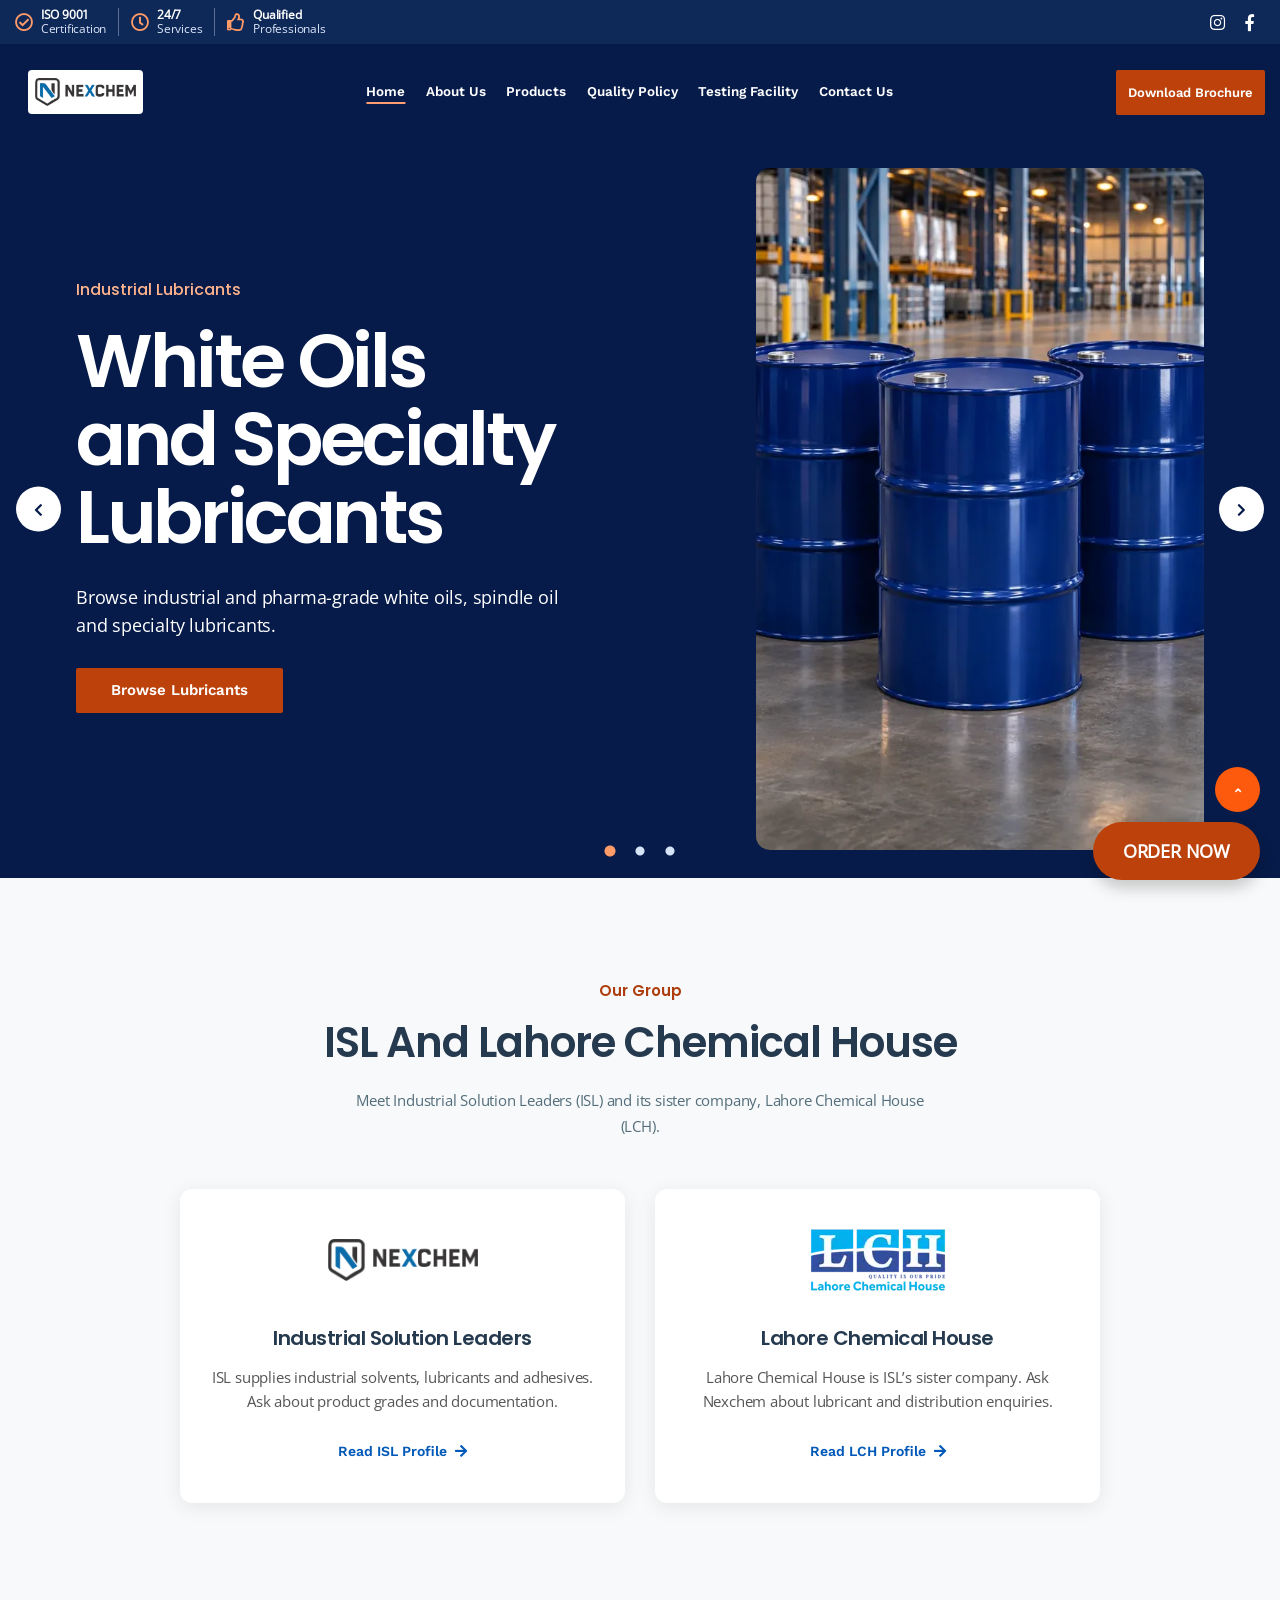
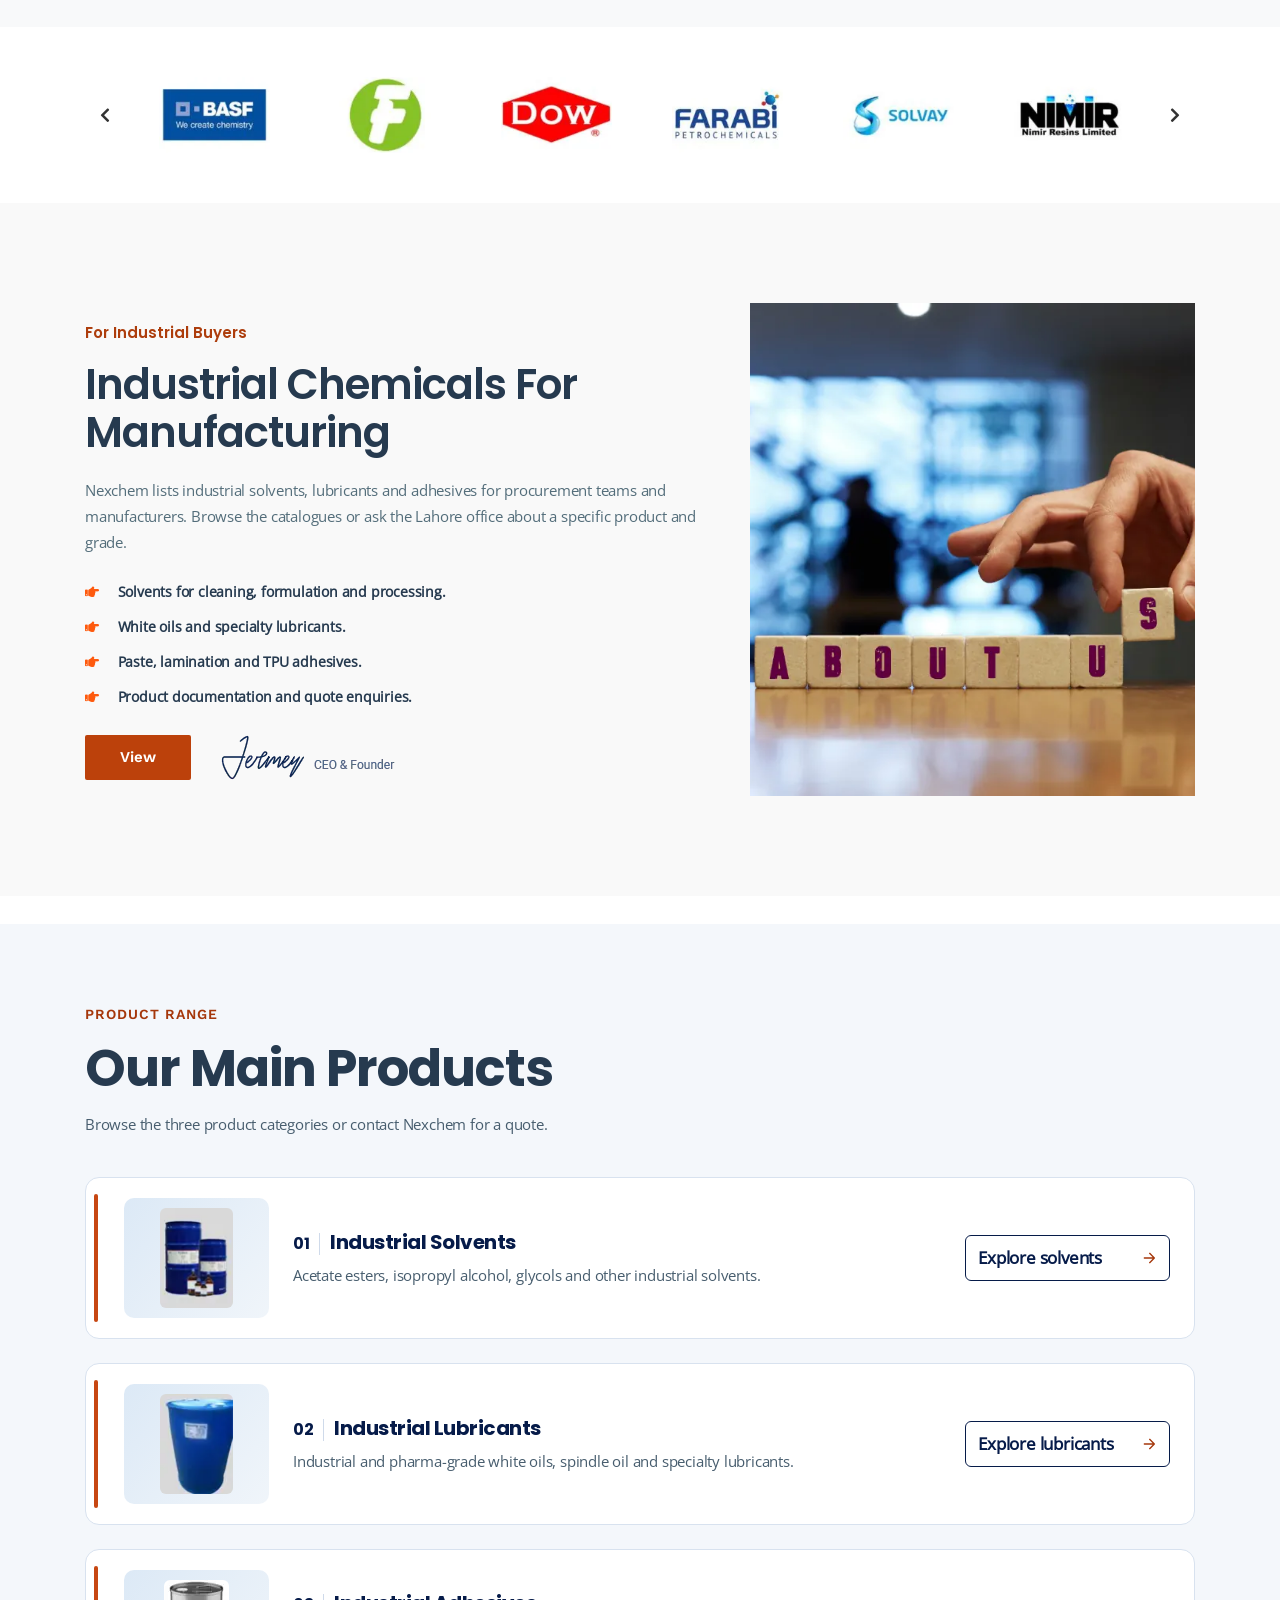
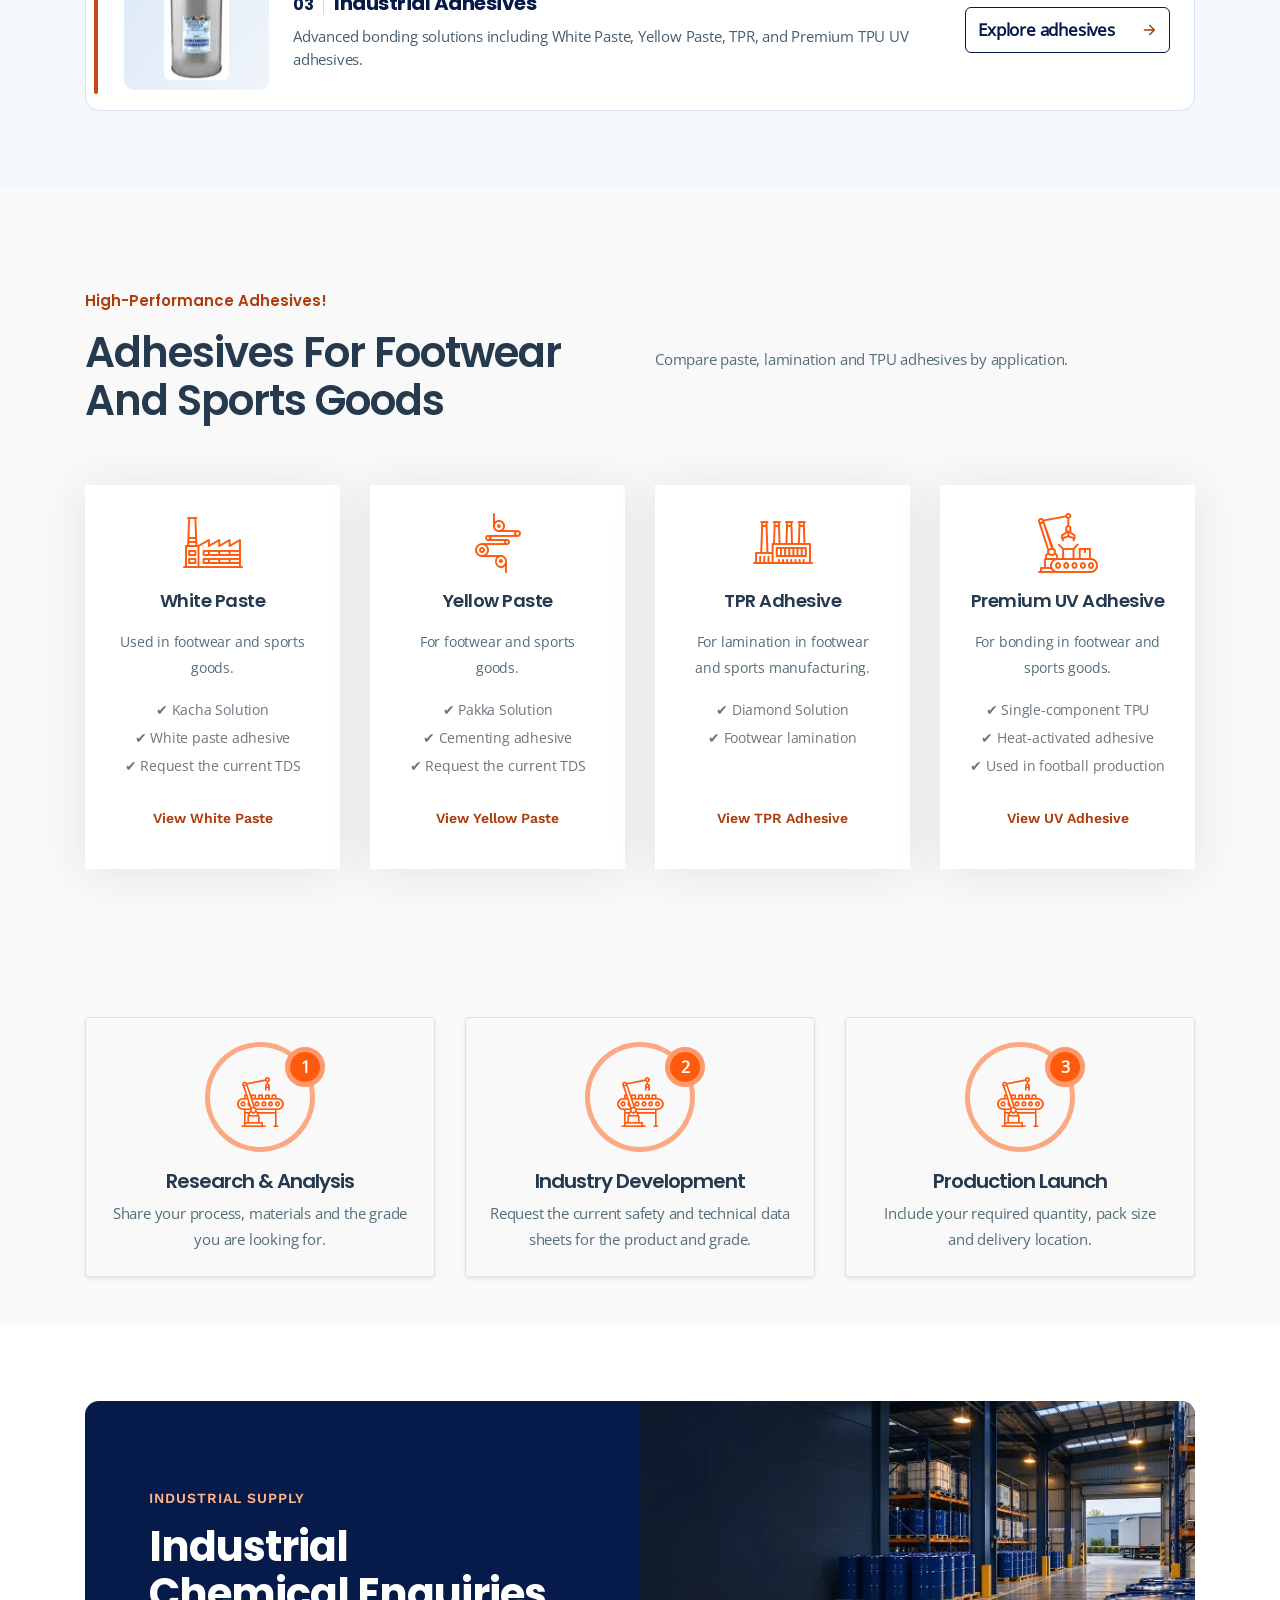
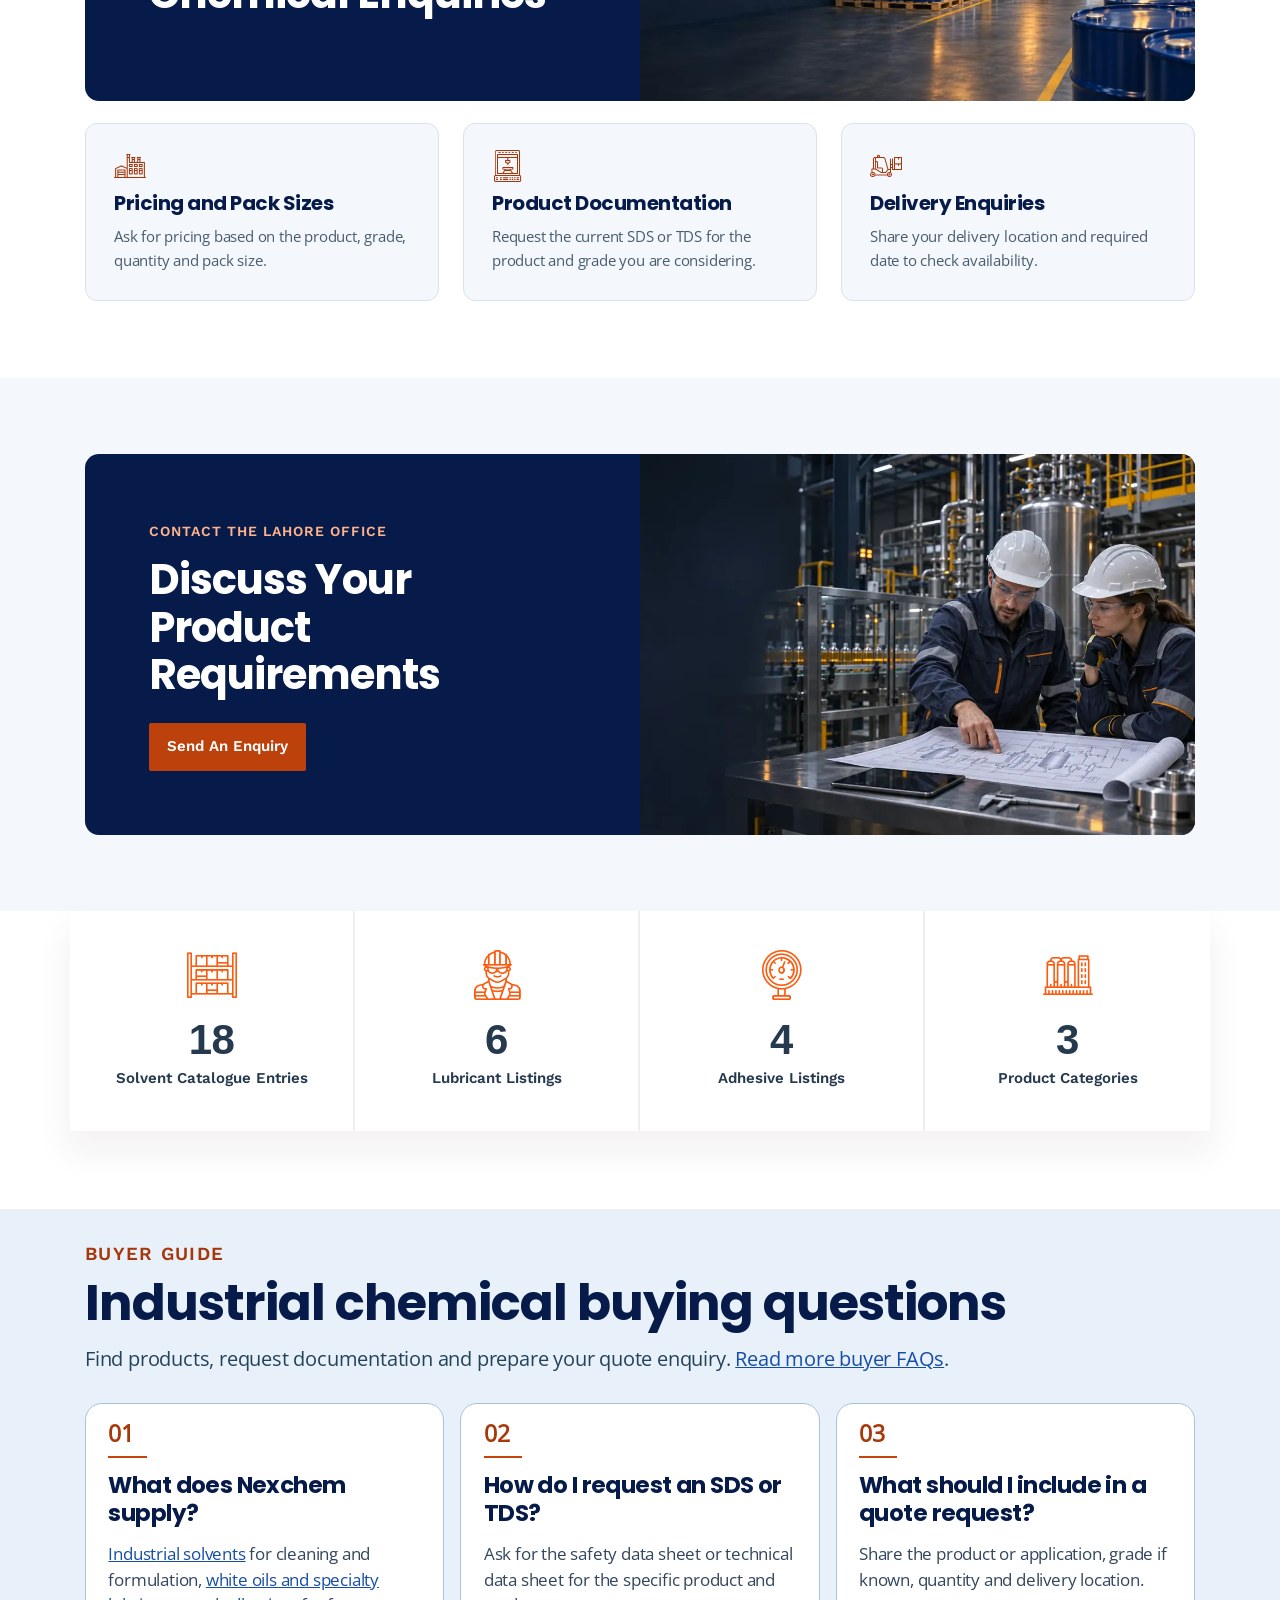
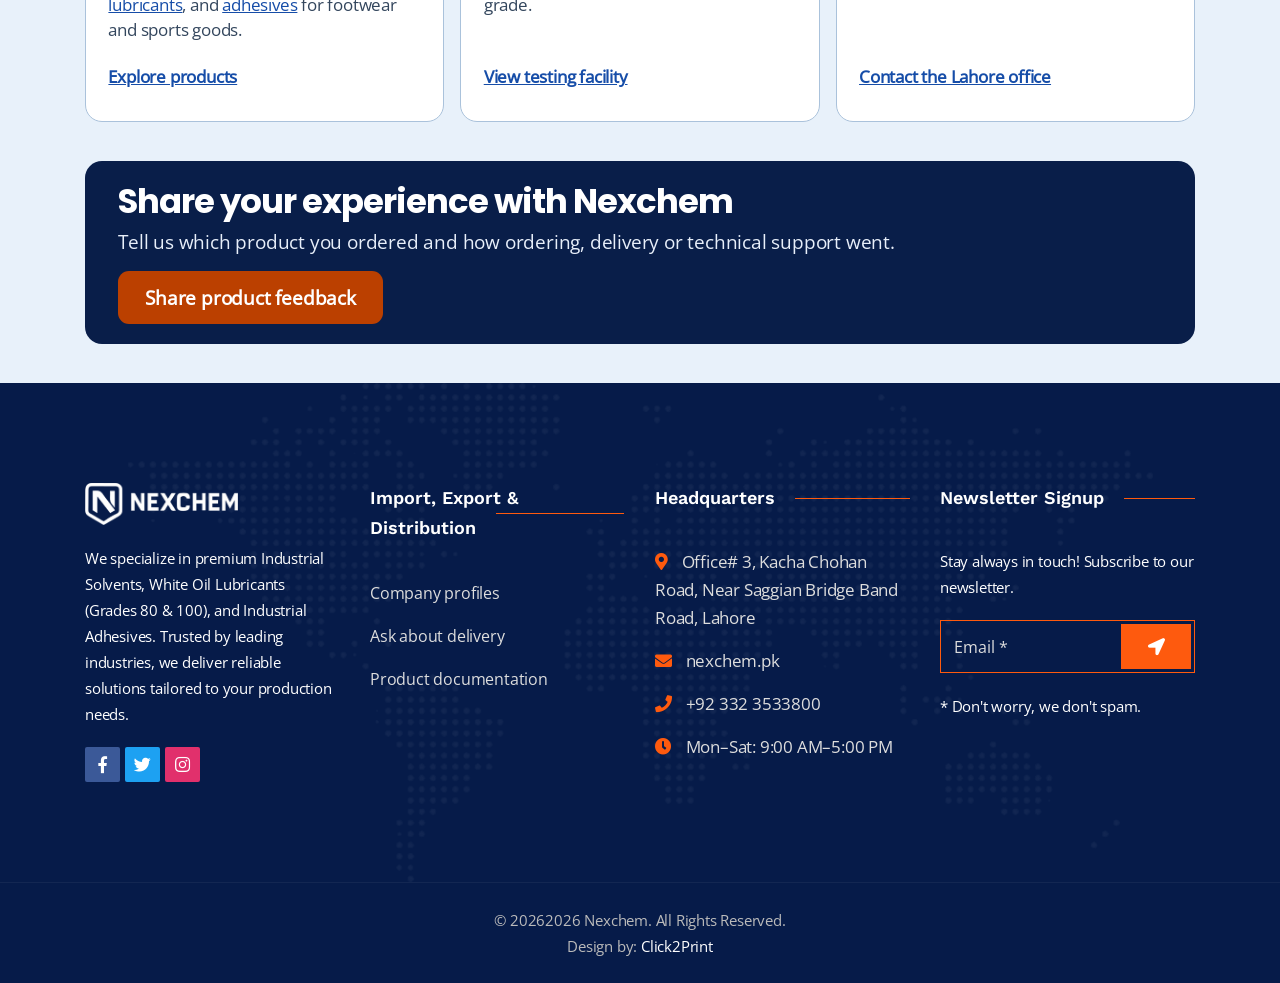
==== commit 94da070a: "fixed" ====
--- a/index.html
+++ b/index.html
@@ -58,7 +58,9 @@
 </style>
     <link rel="preload" href="assets/fonts/poppins-600-03b68c3df1.woff2" as="font" type="font/woff2" crossorigin>
     <link rel="preload" href="assets/fonts/open-sans-400-ab72051c10.woff2" as="font" type="font/woff2" crossorigin>
-    <link rel="preload" href="assets/img/optimized/hero-industrial-lubricant-drums-727534b2b5.webp" as="image" fetchpriority="high">
+
+<link rel="preload" as="image" href="assets/img/optimized/hero-industrial-lubricant-drums-w420-8e2580d509.webp" media="(max-width: 767px)" fetchpriority="high">
+<link rel="preload" as="image" href="assets/img/optimized/hero-industrial-lubricant-drums-727534b2b5.webp" media="(min-width: 768px)" fetchpriority="high">
 </head>
 
 <body class="header-2">
@@ -198,7 +200,7 @@
 
     <div id="main-slider" class="dl-slider">
        <div class="single-slide">
-    <div class="bg-img"><img src="assets/img/optimized/hero-industrial-lubricant-drums-727534b2b5.webp" alt="Illustration of industrial lubricant drums" width="900" height="1125" decoding="async" fetchpriority="high" loading="eager"></div>
+    <div class="bg-img"><picture data-mobile-image><source media="(max-width: 767px)" srcset="assets/img/optimized/hero-industrial-lubricant-drums-w420-8e2580d509.webp"><img src="assets/img/optimized/hero-industrial-lubricant-drums-727534b2b5.webp" alt="Illustration of industrial lubricant drums" width="900" height="1125" decoding="async" fetchpriority="high" loading="eager"></picture></div>
     <div class="overlay"></div>
     <div class="slider-content-wrap d-flex align-items-center text-left">
         <div class="container">
@@ -232,7 +234,7 @@
 
        <!--Slide-2-->
 <div class="single-slide">
-    <div class="bg-img"><img data-lazy="assets/img/optimized/dl-slider-3-w480-c3c0d0b1ab.webp" alt="Industrial solvent processing equipment" width="900" height="1125" decoding="async" fetchpriority="low" data-srcset="assets/img/optimized/dl-slider-3-w480-c3c0d0b1ab.webp 480w, assets/img/optimized/dl-slider-3-w900-64278e2edc.webp 900w, assets/img/optimized/dl-slider-3-w1200-2baa27bef2.webp 1200w" data-sizes="(max-width: 767px) calc(100vw - 40px), 44vw"></div>
+    <div class="bg-img"><picture data-mobile-image><source media="(max-width: 767px)" srcset="assets/img/optimized/dl-slider-3-w480-c3c0d0b1ab.webp"><img data-lazy="assets/img/optimized/dl-slider-3-w480-c3c0d0b1ab.webp" alt="Industrial solvent processing equipment" width="900" height="1125" decoding="async" fetchpriority="low" data-srcset="assets/img/optimized/dl-slider-3-w480-c3c0d0b1ab.webp 480w, assets/img/optimized/dl-slider-3-w900-64278e2edc.webp 900w, assets/img/optimized/dl-slider-3-w1200-2baa27bef2.webp 1200w" data-sizes="(max-width: 767px) calc(100vw - 40px), 44vw" data-mobile-src="assets/img/optimized/dl-slider-3-w480-c3c0d0b1ab.webp"></picture></div>
     <div class="overlay"></div>
     <div class="slider-content-wrap d-flex align-items-center text-left">
         <div class="container">
@@ -264,7 +266,7 @@
 
        <!--Slide-3-->
 <div class="single-slide">
-    <div class="bg-img"><img data-lazy="assets/img/optimized/dl-slider-4-w480-33ad1ea54e.webp" alt="Chemical handling and industrial adhesive illustration" width="900" height="1125" decoding="async" fetchpriority="low" data-srcset="assets/img/optimized/dl-slider-4-w480-33ad1ea54e.webp 480w, assets/img/optimized/dl-slider-4-w900-153646594a.webp 900w, assets/img/optimized/dl-slider-4-w1200-62bd92bade.webp 1200w" data-sizes="(max-width: 767px) calc(100vw - 40px), 44vw"></div>
+    <div class="bg-img"><picture data-mobile-image><source media="(max-width: 767px)" srcset="assets/img/optimized/dl-slider-4-w480-33ad1ea54e.webp"><img data-lazy="assets/img/optimized/dl-slider-4-w480-33ad1ea54e.webp" alt="Chemical handling and industrial adhesive illustration" width="900" height="1125" decoding="async" fetchpriority="low" data-srcset="assets/img/optimized/dl-slider-4-w480-33ad1ea54e.webp 480w, assets/img/optimized/dl-slider-4-w900-153646594a.webp 900w, assets/img/optimized/dl-slider-4-w1200-62bd92bade.webp 1200w" data-sizes="(max-width: 767px) calc(100vw - 40px), 44vw" data-mobile-src="assets/img/optimized/dl-slider-4-w480-33ad1ea54e.webp"></picture></div>
     <div class="overlay"></div>
     <div class="slider-content-wrap d-flex align-items-center text-left">
         <div class="container">
@@ -525,7 +527,7 @@
             </div>
             <div class="col-lg-5 sm-padding wow fadeInRight" data-wow-delay="200ms">
                 <div class="about-item">
-                    <img src="assets/img/optimized/about-bg-1-b3b4773e37.webp" alt="" width="562" height="623" loading="lazy" decoding="async">
+                    <picture data-mobile-image><source media="(max-width: 767px)" srcset="assets/img/optimized/about-bg-1-w420-8495578781.webp"><img src="assets/img/optimized/about-bg-1-b3b4773e37.webp" alt="" width="562" height="623" loading="lazy" decoding="async"></picture>
                 </div>
             </div>
         </div>
@@ -969,7 +971,7 @@
 </div>
 
 <!-- jQuery, Bootstrap, and Other JS Libraries -->
-<script defer src="assets/js/site.min.js?v=c61e389fc406"></script>
+<script defer src="assets/js/site.min.js?v=c90bbbae10b4"></script>
 
 
 
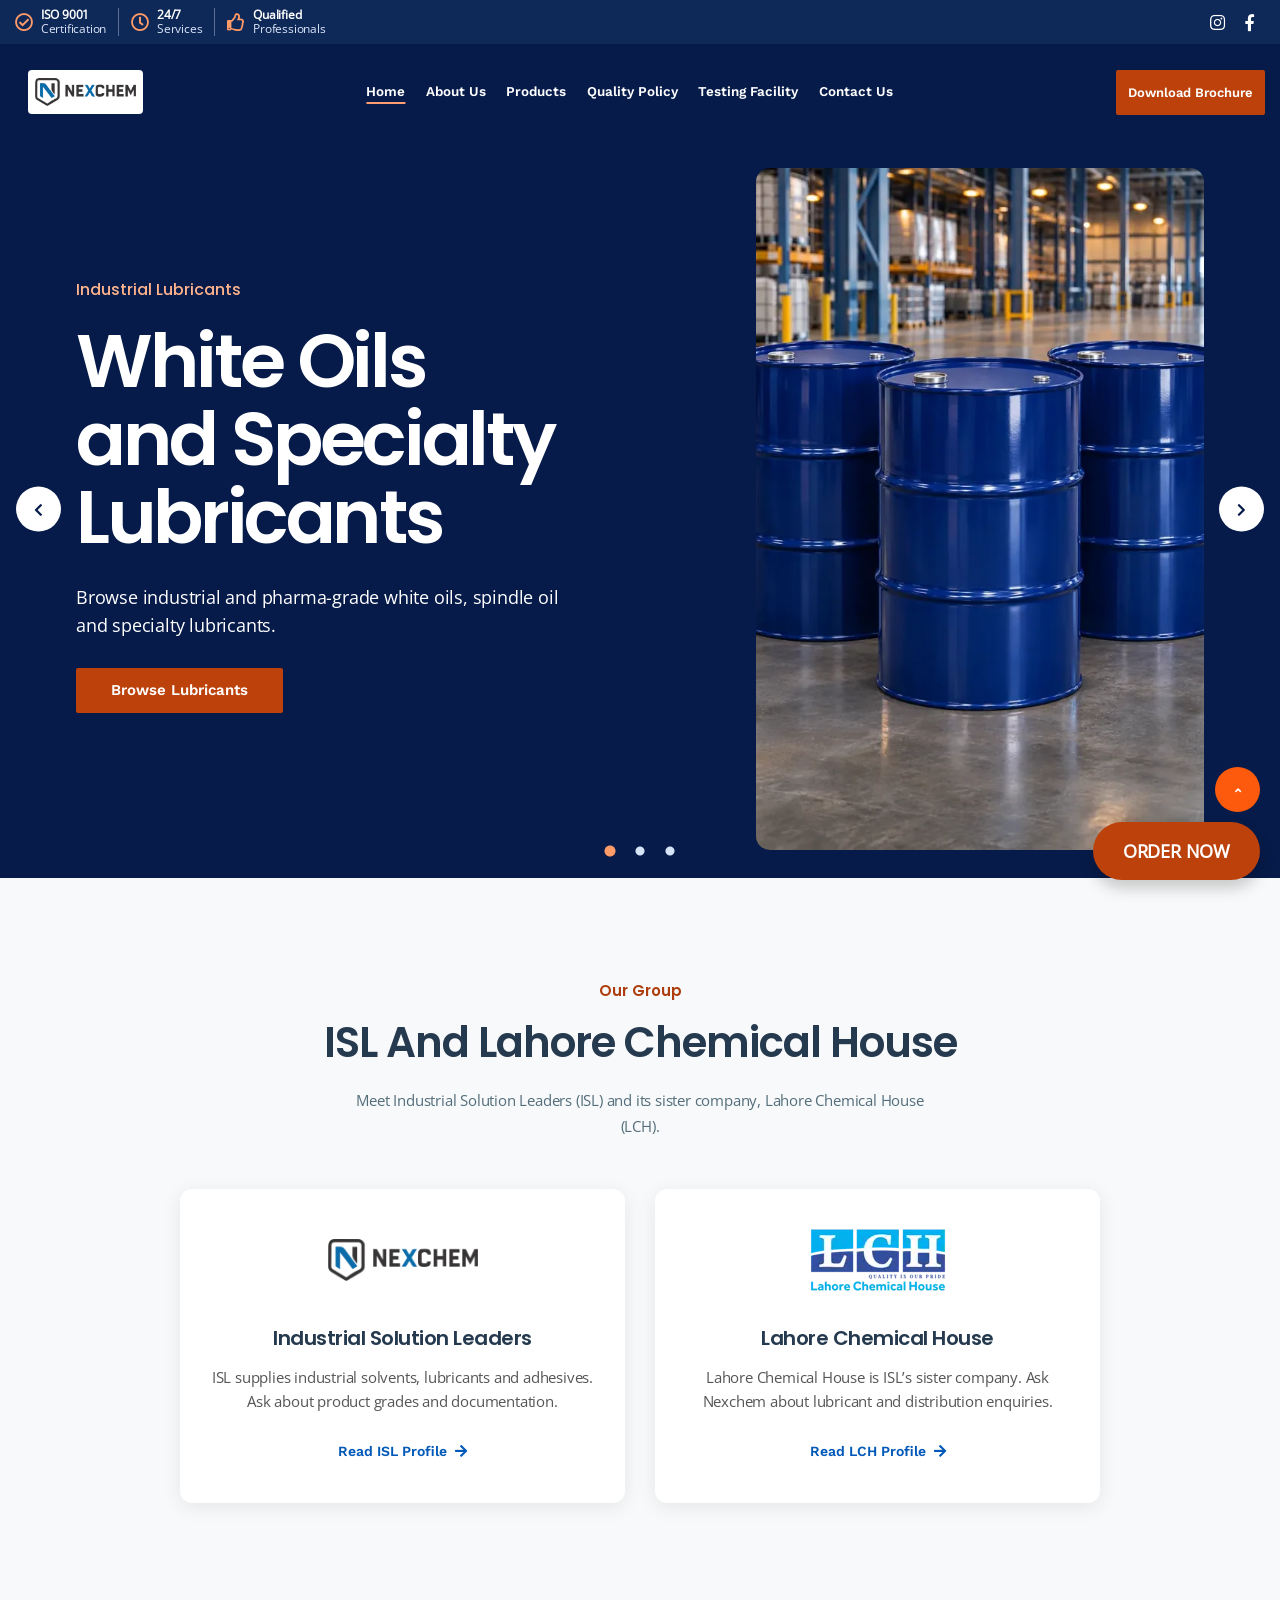
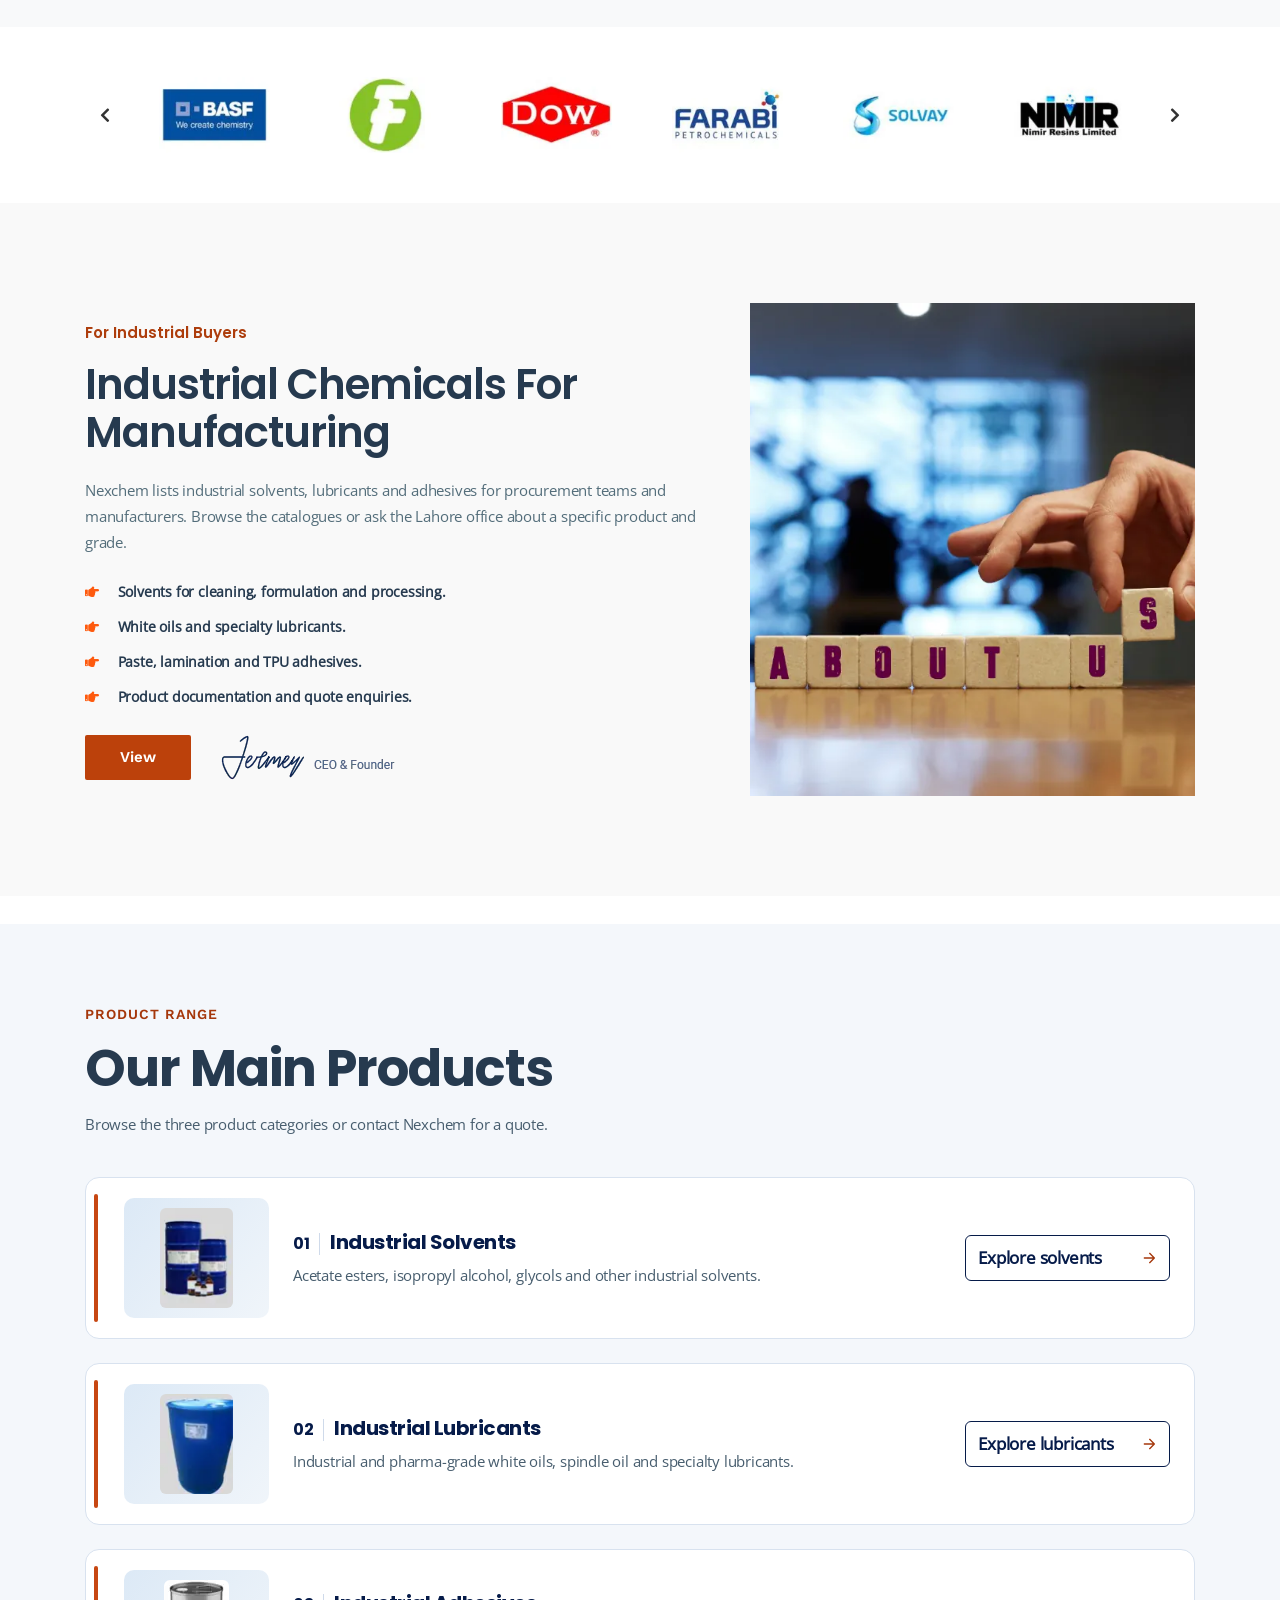
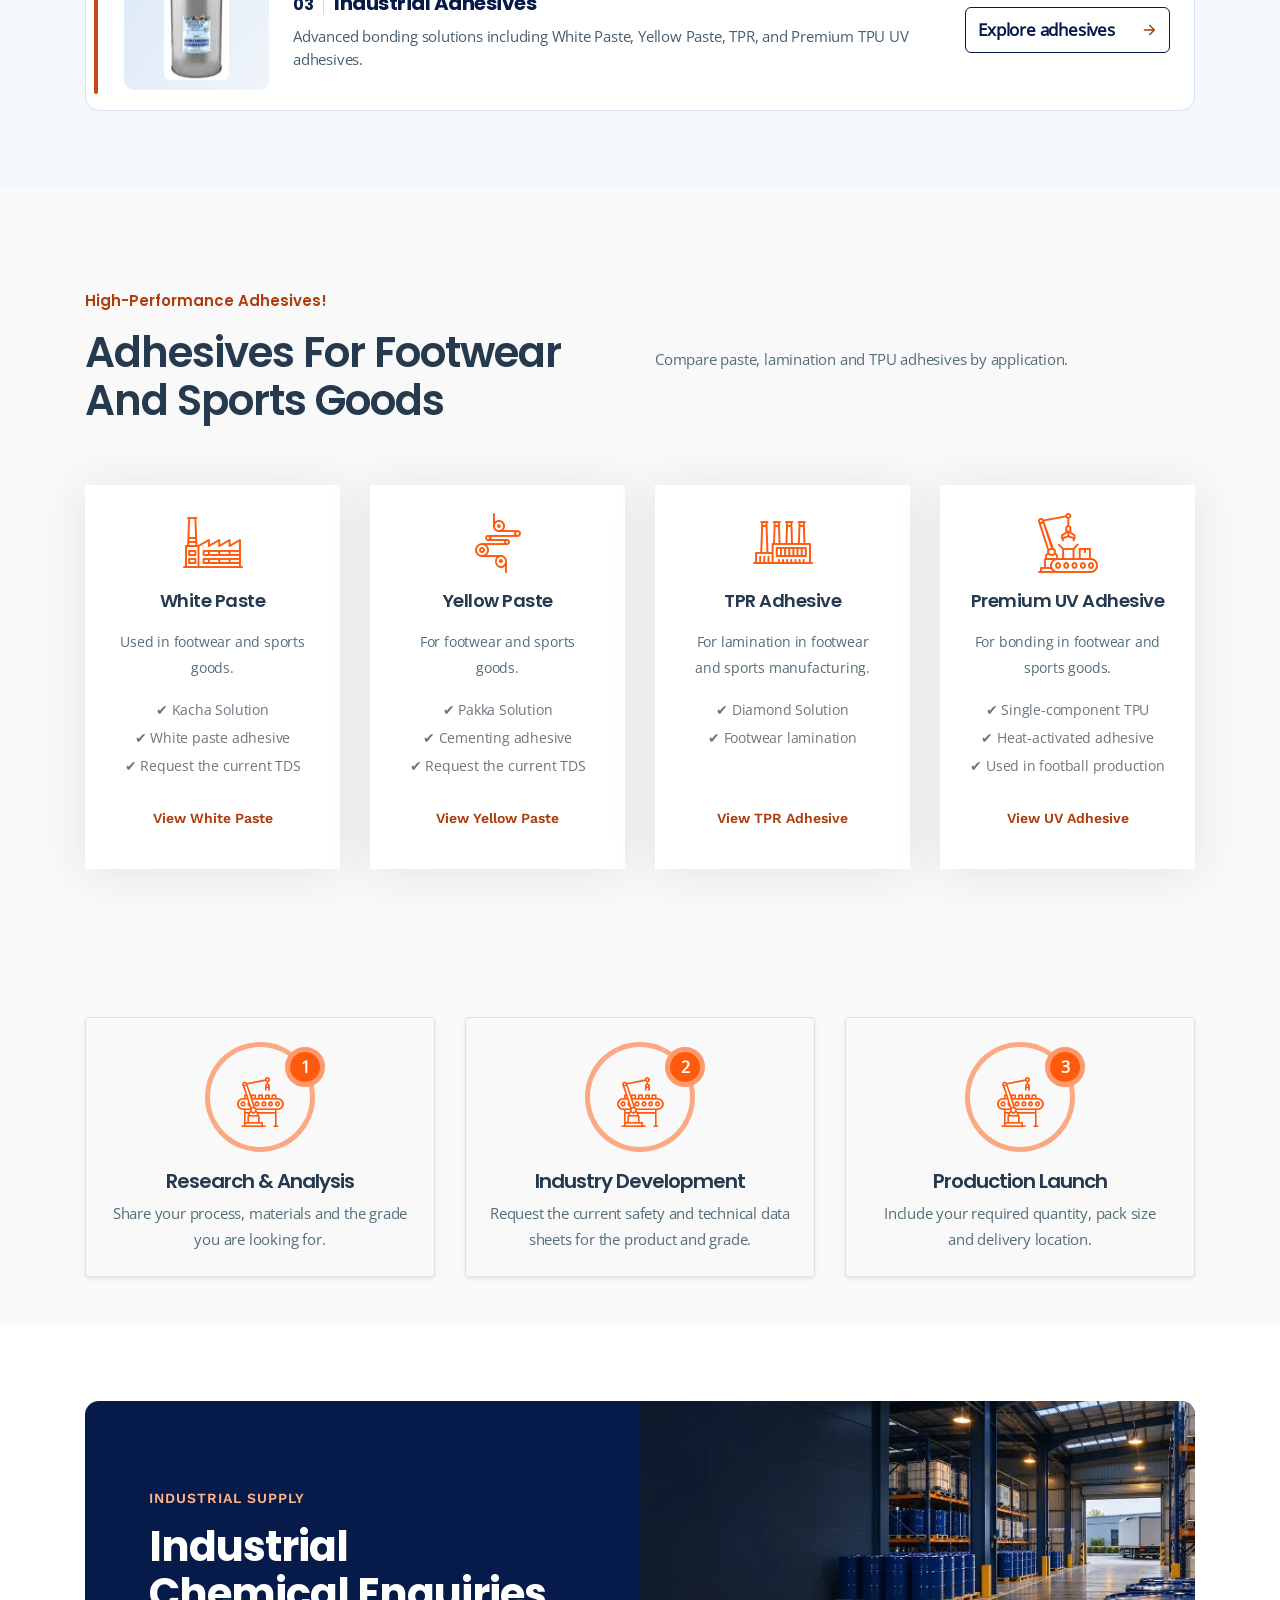
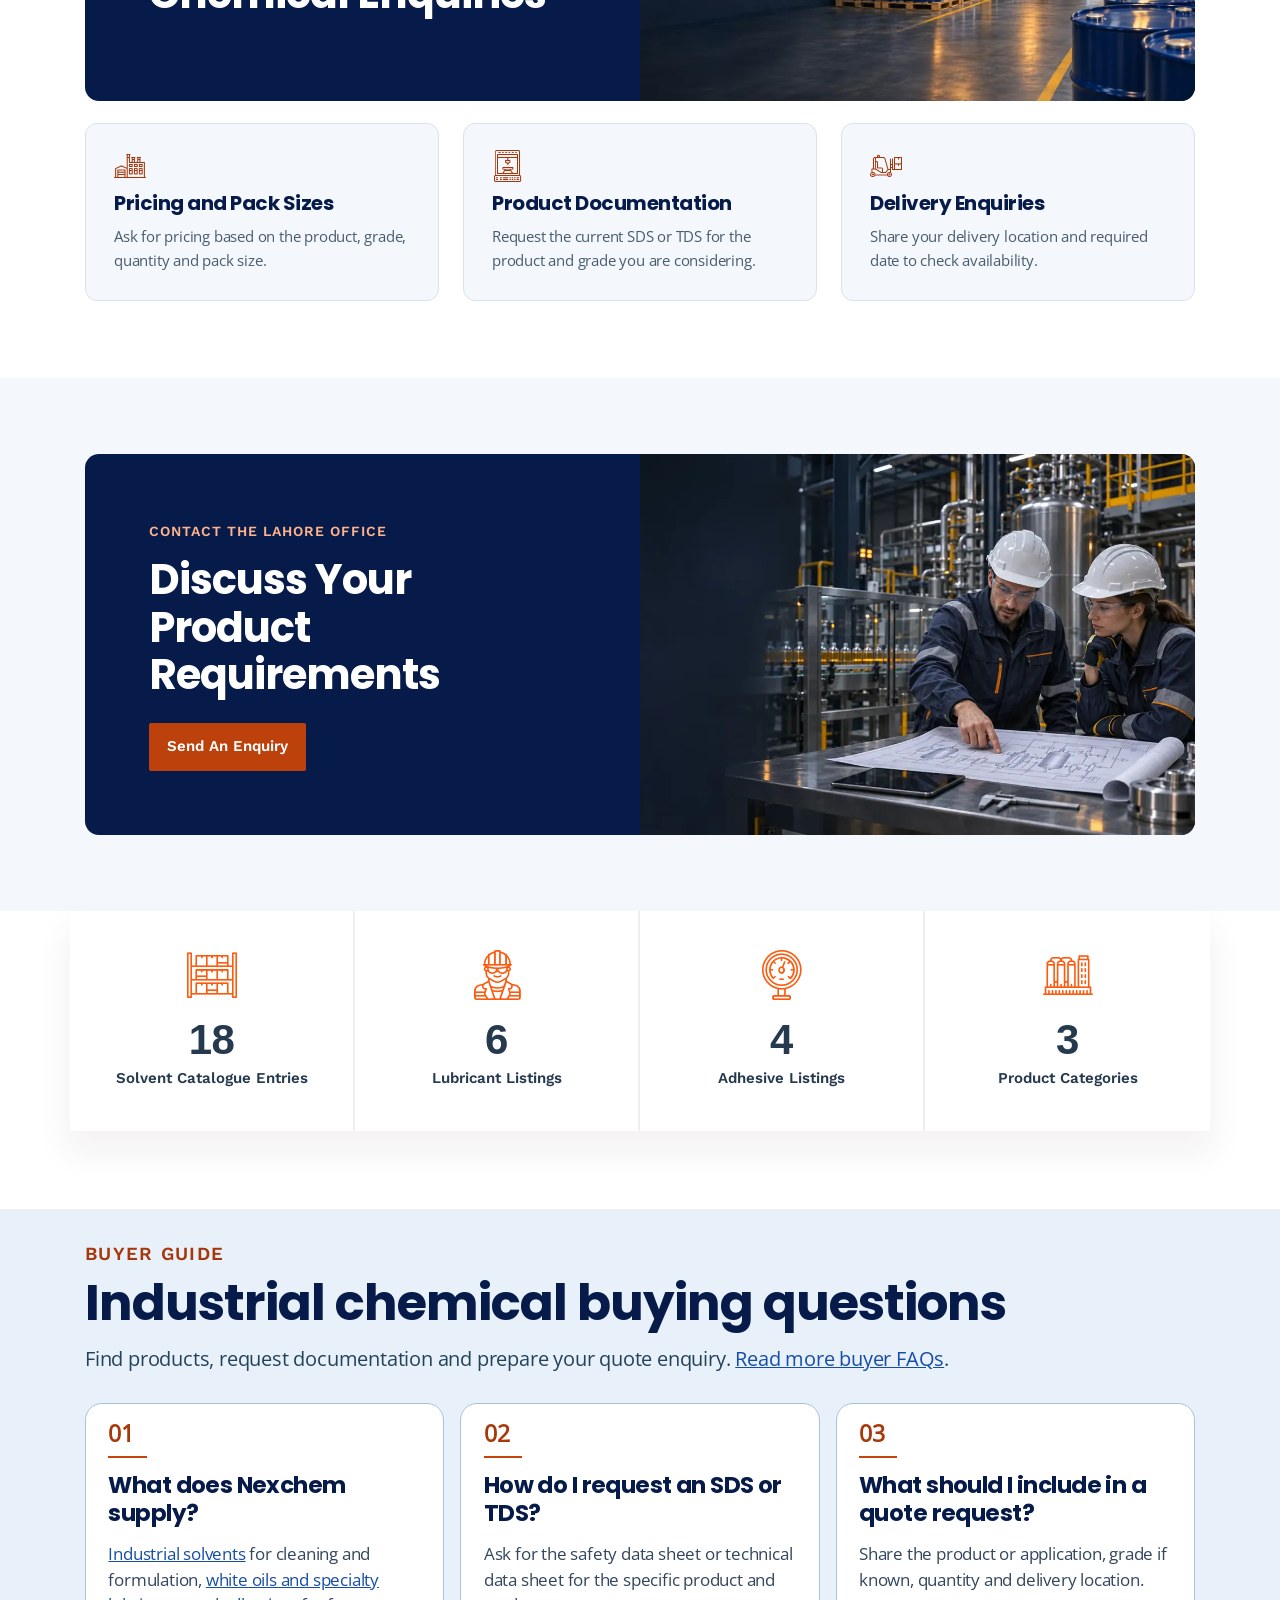
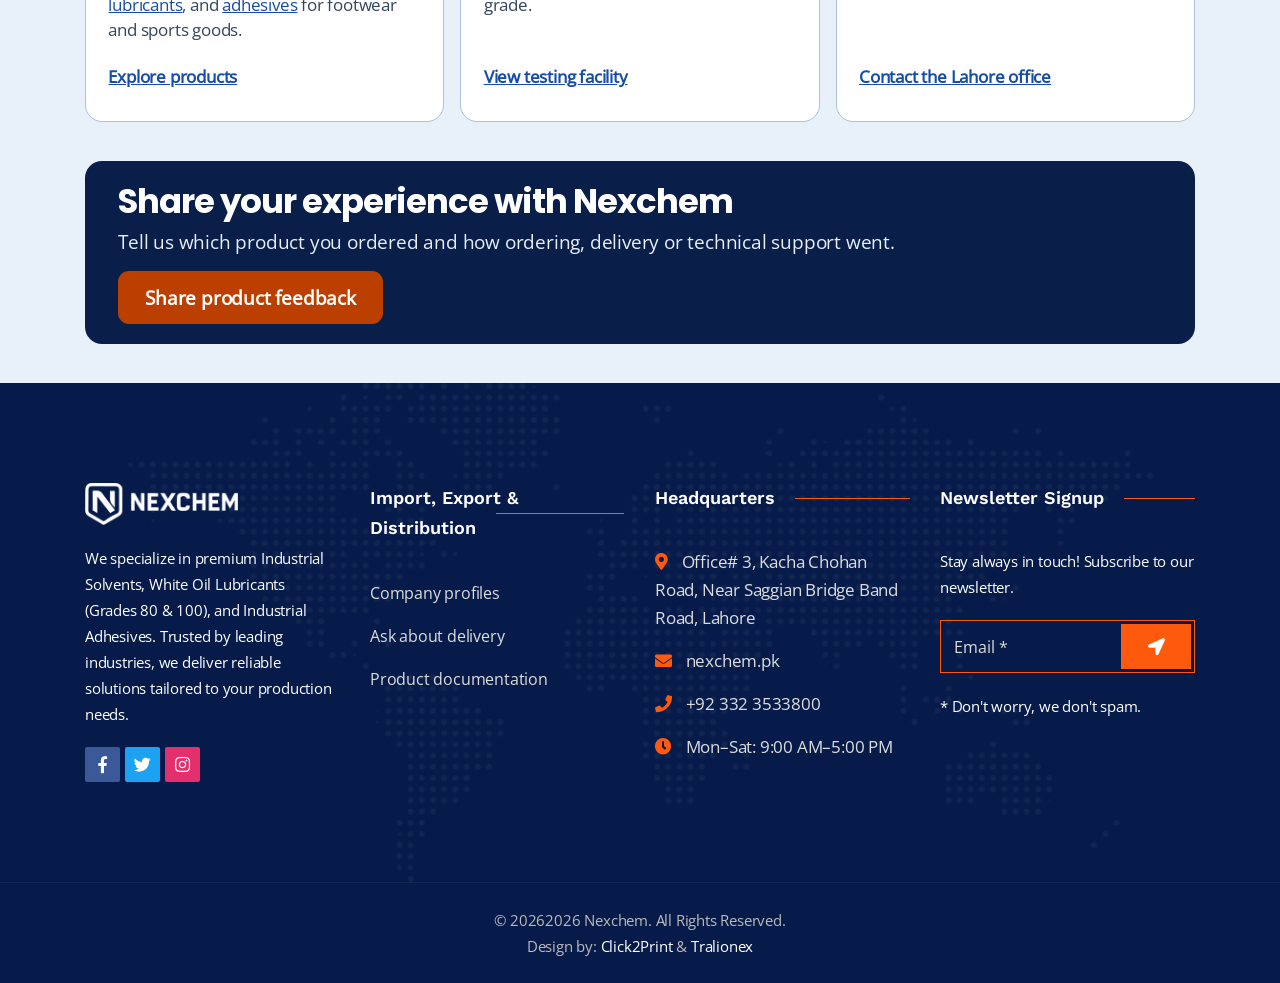
==== commit 3be0f999: "added the name" ====
--- a/index.html
+++ b/index.html
@@ -954,7 +954,7 @@
 <div class="footer-section text-center py-4 bg-dark text-white">
     <div class="container">
         <p>© <span id="currentYear"></span> Nexchem. All Rights Reserved.</p>
-        <p>Design by: <a href="http://click2print.pk/" target="_blank" class="text-white">Click2Print</a></p>
+        <p>Design by: <a href="http://click2print.pk/" target="_blank" class="text-white">Click2Print</a> &amp; <a href="https://tralionex.pk/" target="_blank" rel="noopener" class="text-white">Tralionex</a></p>
     </div>
 </div>
 </footer><!-- /.footer-section -->
